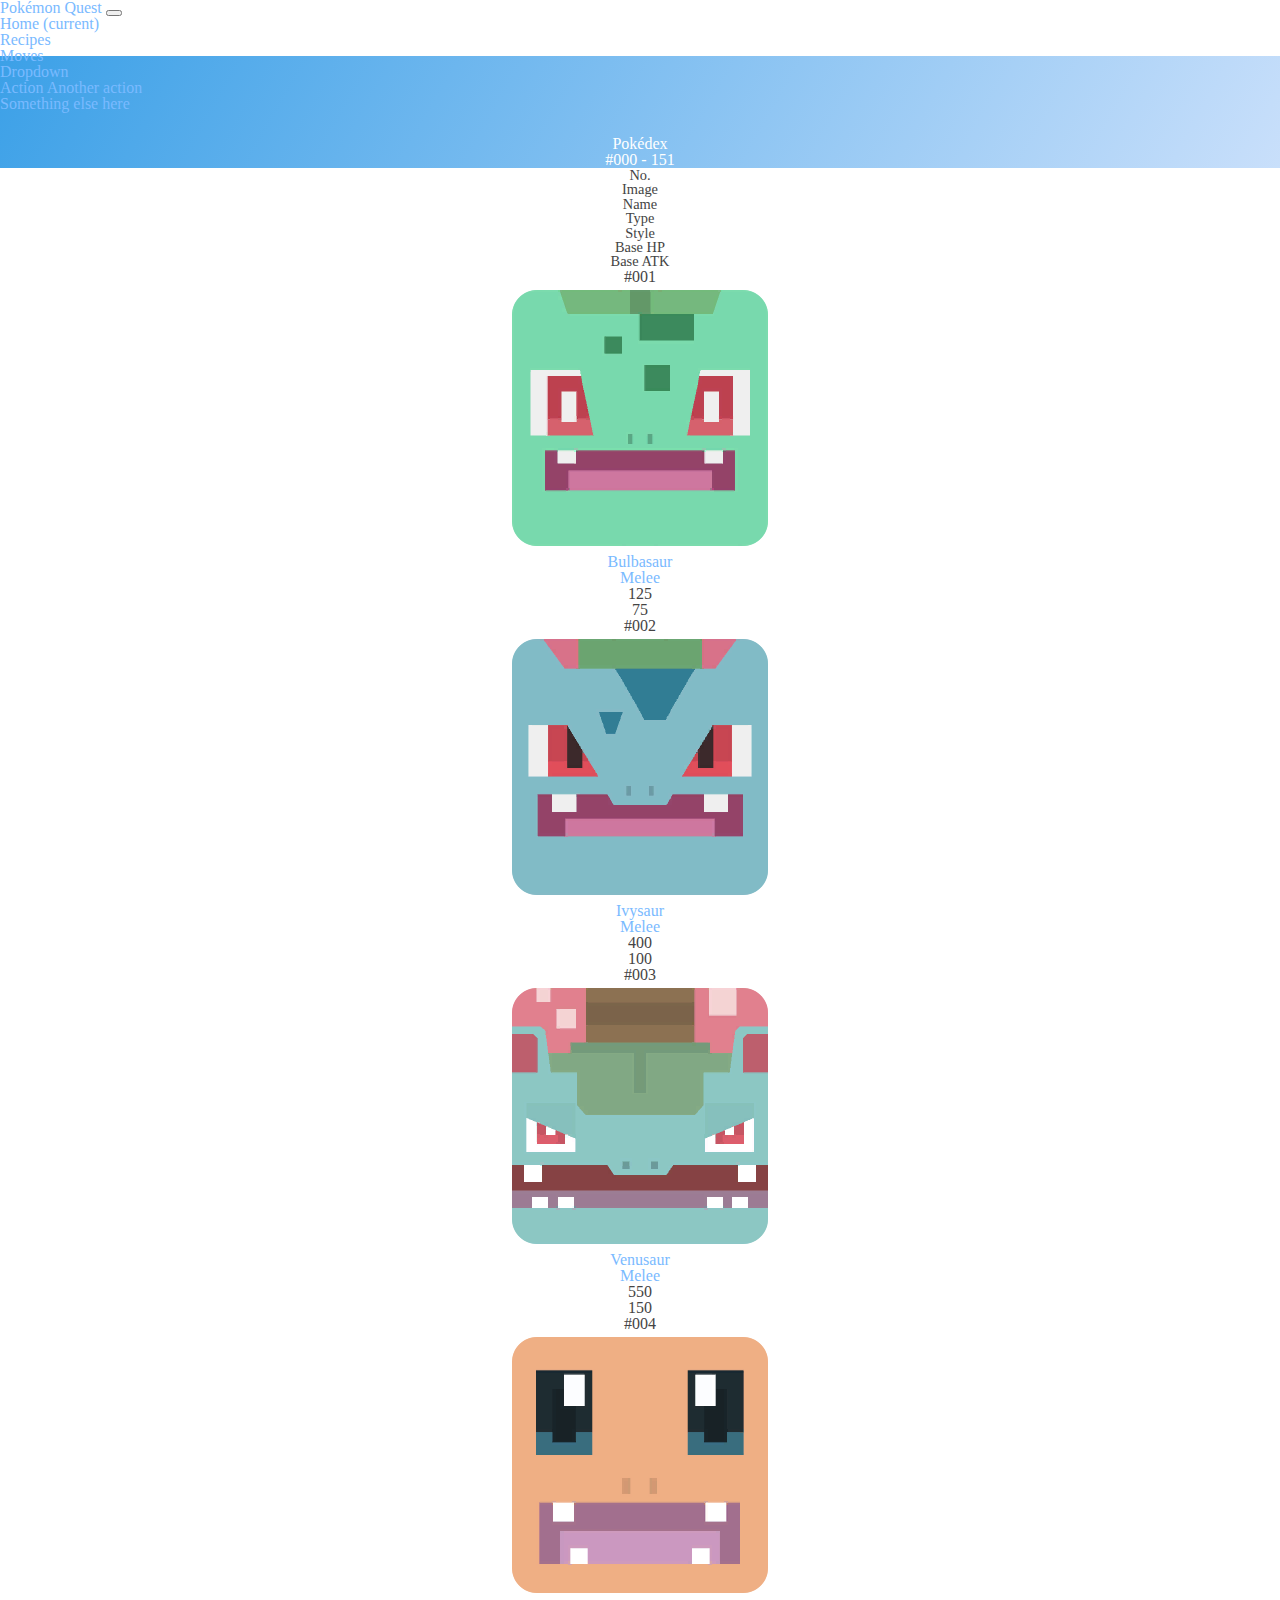
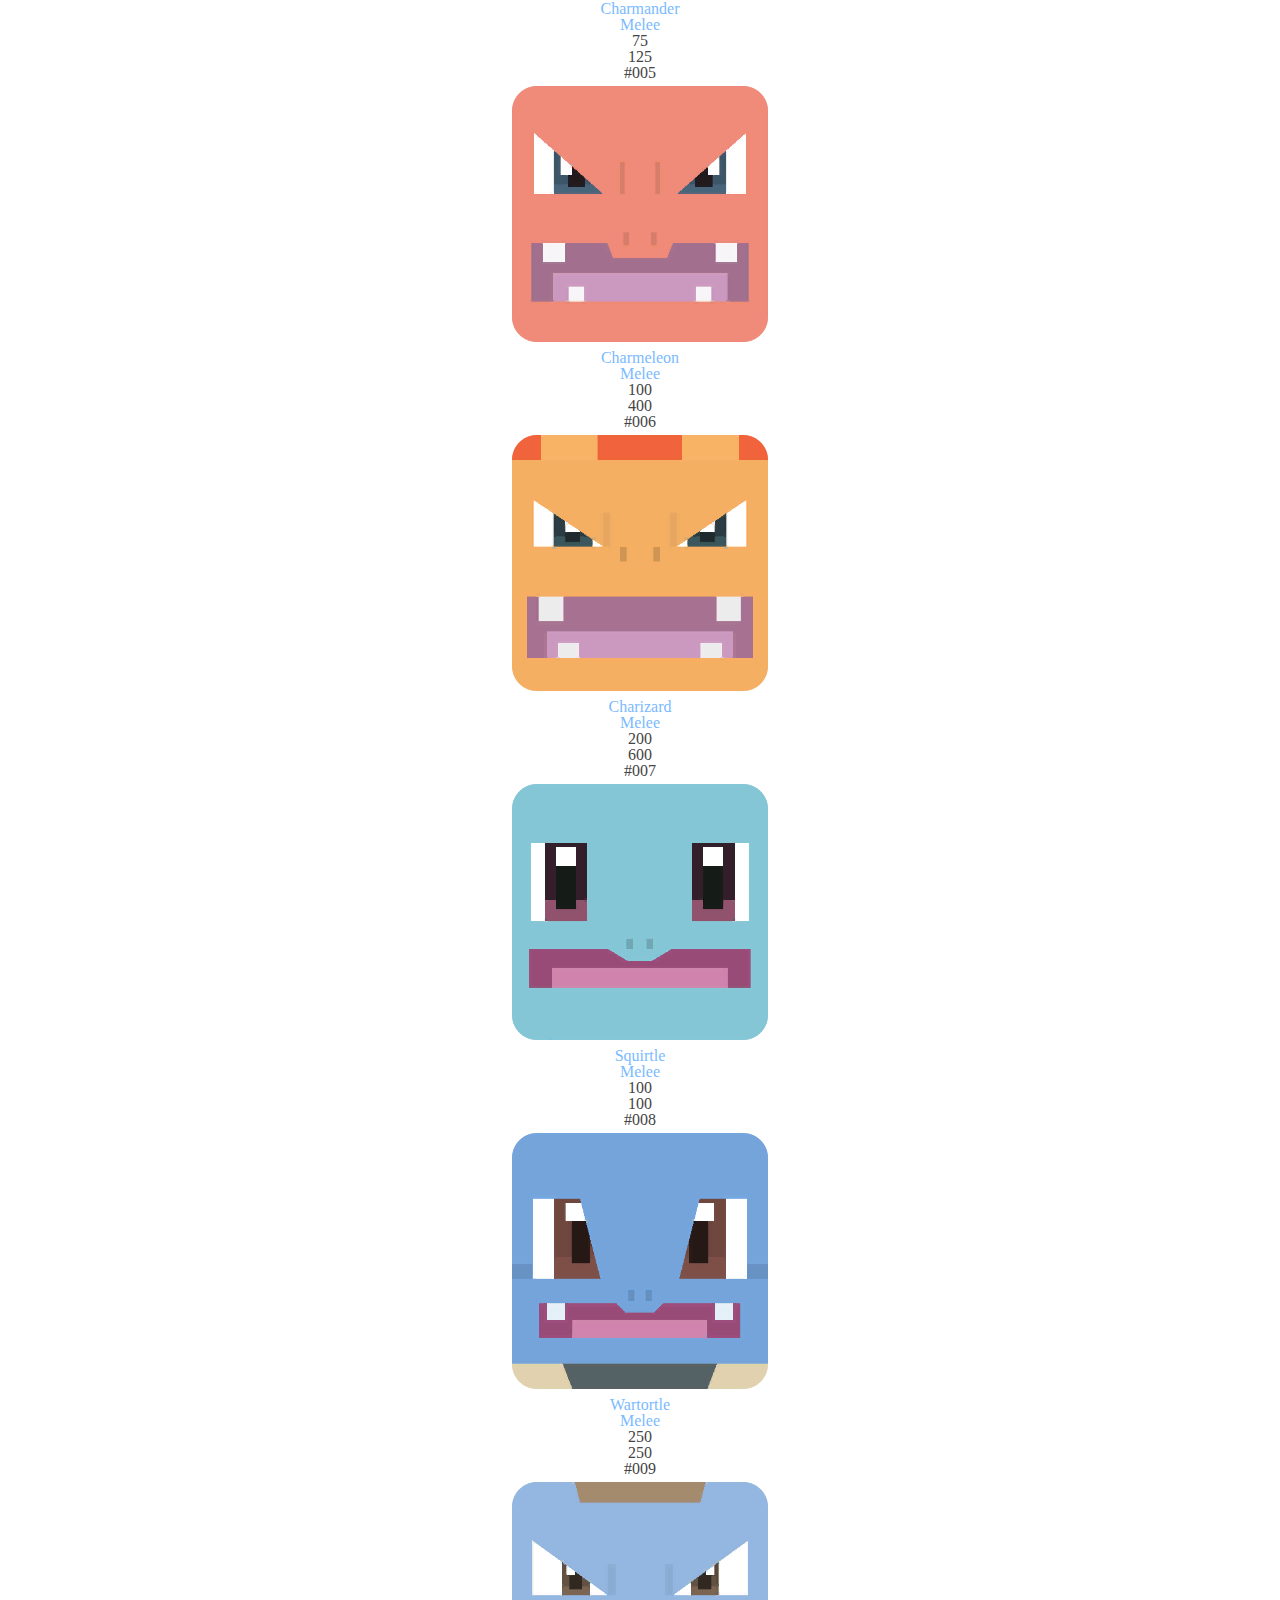
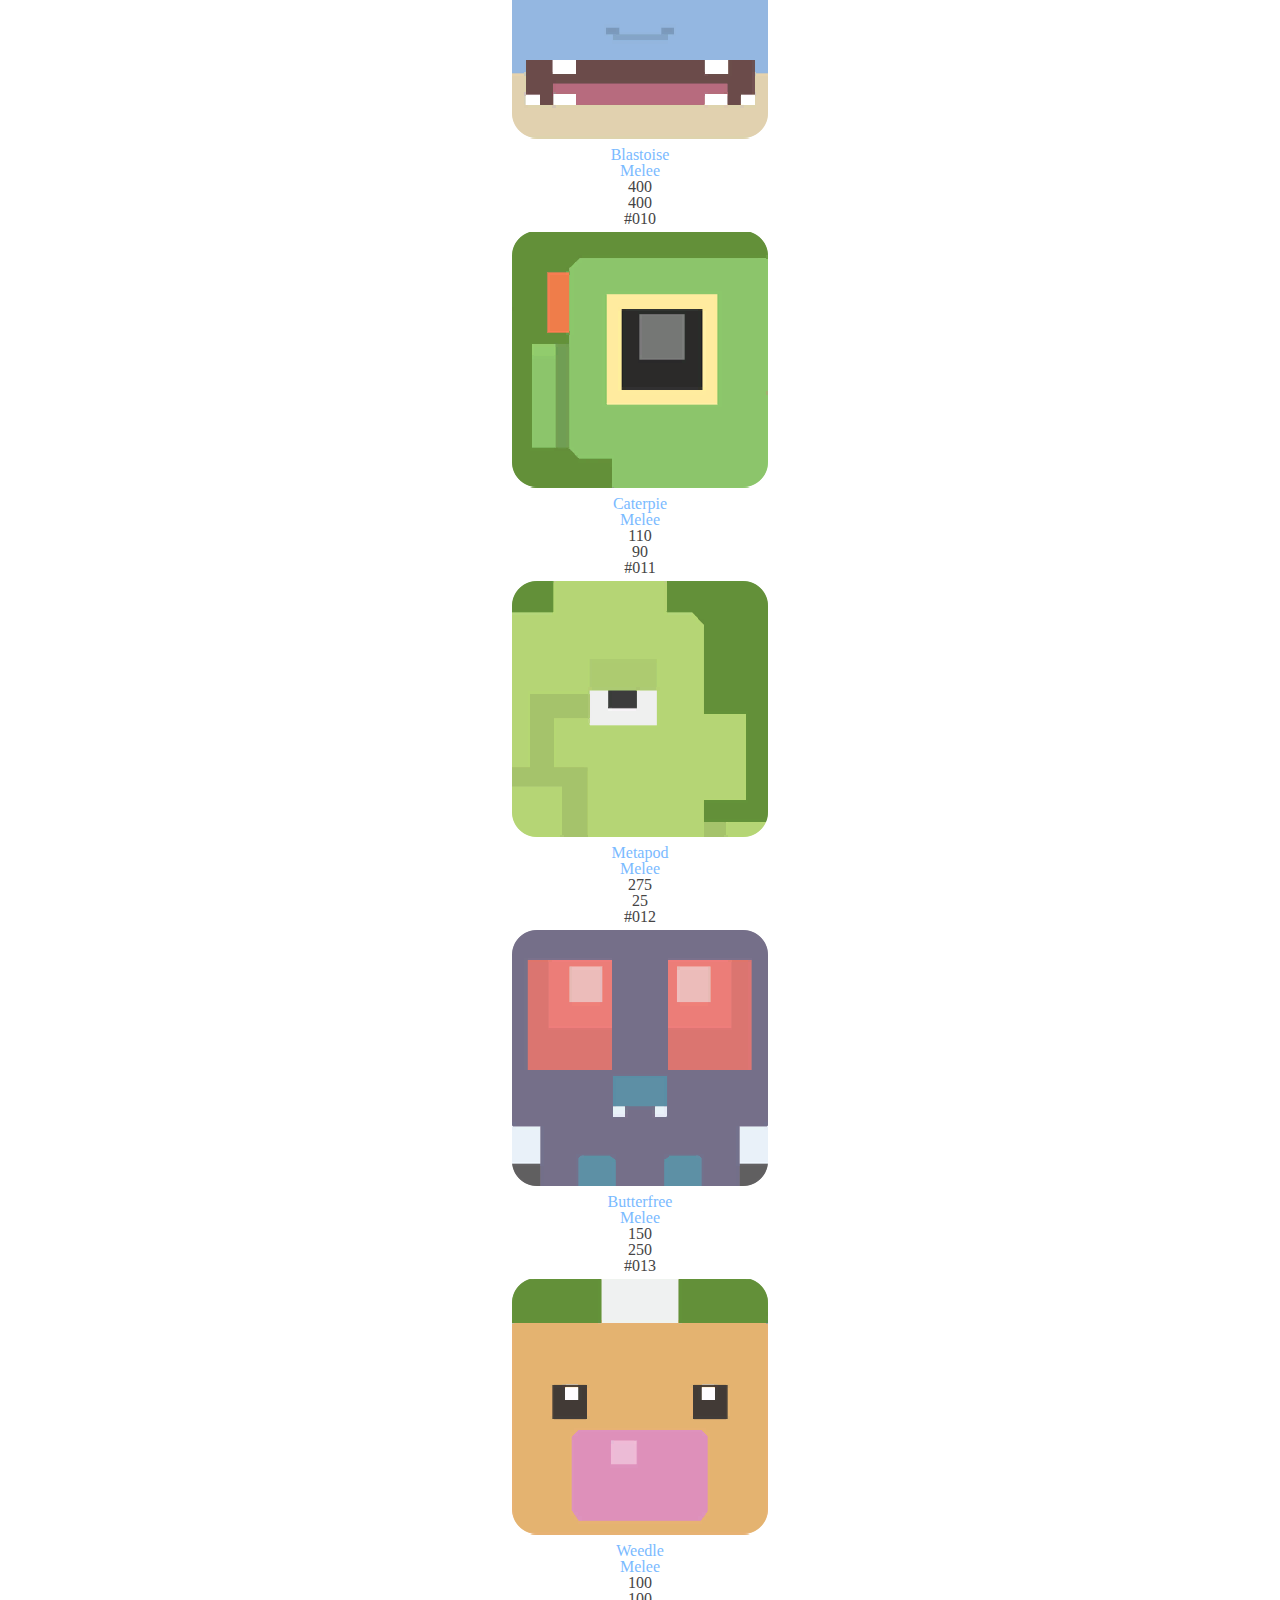
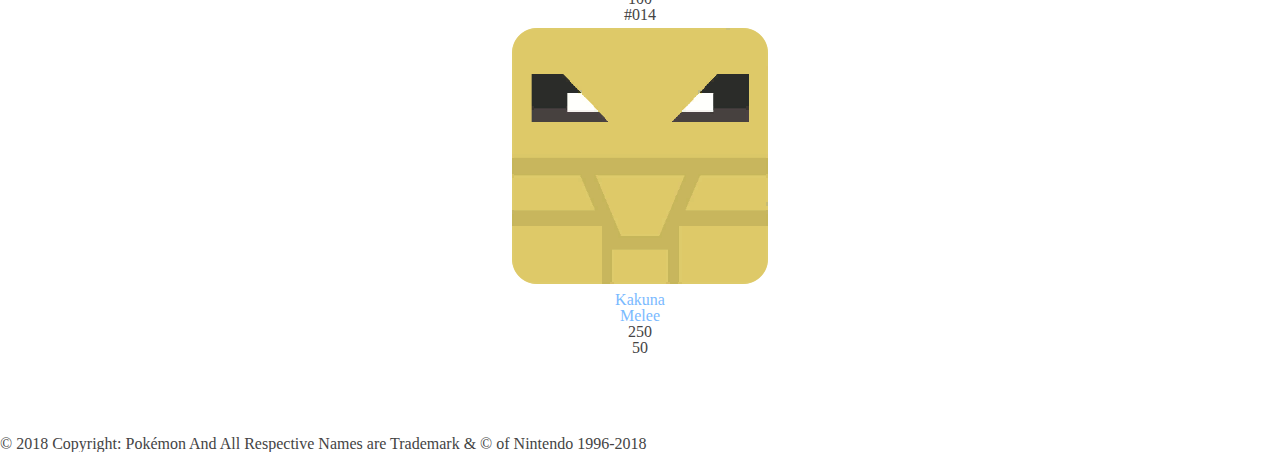
==== index.html @ 05f2618b "added icons" ====
<!doctype html>
<html lang="en">
<head>
  <!-- Required meta tags -->
  <meta charset="utf-8">
  <meta name="theme-color" content="#7abaff"><!-- Blue -->
  <meta name="viewport" content="width=device-width, initial-scale=1, shrink-to-fit=no">

  <!-- Bootstrap CSS -->
  <link rel="stylesheet" href="resources/css/reset.css">
  <link rel="stylesheet" href="https://stackpath.bootstrapcdn.com/bootstrap/4.1.3/css/bootstrap.min.css" integrity="sha384-MCw98/SFnGE8fJT3GXwEOngsV7Zt27NXFoaoApmYm81iuXoPkFOJwJ8ERdknLPMO" crossorigin="anonymous">
  <link rel="stylesheet" href="https://use.fontawesome.com/releases/v5.2.0/css/all.css" integrity="sha384-hWVjflwFxL6sNzntih27bfxkr27PmbbK/iSvJ+a4+0owXq79v+lsFkW54bOGbiDQ" crossorigin="anonymous">
  <link rel="stylesheet" href="resources/css/style.css">

  <title>Pokemon Quest | Home</title>
</head>
<body class="index">

  <!-- Navbar -->
  <nav class="navbar navbar-expand-lg navbar-dark bg-primary">
    <a class="navbar-brand" href="#">Pokémon Quest</a>
    <button class="navbar-toggler" type="button" data-toggle="collapse" data-target="#navbarSupportedContent" aria-controls="navbarSupportedContent" aria-expanded="false" aria-label="Toggle navigation">
      <span class="navbar-toggler-icon"></span>
    </button>

    <div class="collapse navbar-collapse" id="navbarSupportedContent">
      <ul class="navbar-nav mr-auto">
        <li class="nav-item active">
          <a class="nav-link" href="#">Home <span class="sr-only">(current)</span></a>
        </li>
        <li class="nav-item">
          <a class="nav-link" href="#">Recipes</a>
        </li>
        <li class="nav-item">
          <a class="nav-link" href="#">Moves</a>
        </li>
        <li class="nav-item dropdown">
          <a class="nav-link dropdown-toggle" href="#" id="navbarDropdown" role="button" data-toggle="dropdown" aria-haspopup="true" aria-expanded="false">
            Dropdown
          </a>
          <div class="dropdown-menu" aria-labelledby="navbarDropdown">
            <a class="dropdown-item" href="#">Action</a>
            <a class="dropdown-item" href="#">Another action</a>
            <div class="dropdown-divider"></div>
            <a class="dropdown-item" href="#">Something else here</a>
          </div>
        </li>
      </ul>
    </div>
  </nav>

  <!-- Banner -->
  <div class="jumbotron jumbotron-fluid">
    <div class="container">
      <h1 class="display-4">Pokédex</h1>
      <h3 class="header-number">#000 - 151</h3>
    </div>
  </div>

  <!-- Layout Guide
  XS        | 4 Img | 4 Name | 4 Type |
  S         | 2 Img | 3 Name | 4 Type |
  M         | 3 Img | 3 Name | 3 Type | 3 Style |
  L   1 No. | 2 Img | 2 Name | 2 Type | 1 Style | 2 HP | 2 ATK |
  XL  1 No. | 2 Img | 1 Name | 2 Type | 1 Style | 1 HP | 1 ATK | 3 Recip
-->

<!-- Pokemon Listing -->
<div class="container">
  <!-- Row Header -->
  <div class="row row-header">

    <!-- Only show on LG+ -->
    <div class="col-no col-1">
      No.
    </div>
    <div class="col-img col-4 col-sm-2 col-md-3 col-lg-2">
      Image
    </div>
    <div class="col-name col-4 col-sm-3 col-md-3 col-lg-2 col-xl-1">
      Name
    </div>
    <div class="col-type col-4 col-sm-4 col-md-3 col-lg-2">
      Type
    </div>
    <!-- Only show on MD+ -->
    <div class="col-style col-3 col-sm-3 col-md-3 col-lg-1">
      Style
    </div>
    <!-- Only show on MD+ -->
    <div class="col-hp col-2 col-xl-1">
      Base HP
    </div>
    <!-- Only show on MD+ -->
    <div class="col-atk col-2 col-xl-1">
      Base ATK
    </div>
    <!-- Only show on LG+ -->
    <div class="col-recipe col-3">
      Recipe/Evolution
    </div>
  </div>

  <!-- 001 - Bulbasaur -->
  <div class="row row-pokemon">
    <!-- Number - Only show on L+ -->
    <div class="col-no col-1">
      #001
    </div>
    <!-- Image -->
    <div class="col-img col-4 col-sm-2 col-md-3 col-lg-2">
      <a href="pokemon/001"><img src="resources/img/pokemon/001.png" class="img-fluid img-dex"></a>
    </div>
    <!-- Name -->
    <div class="col-name col-4 col-sm-3 col-md-3 col-lg-2 col-xl-1">
      <a href="pokemon/001">Bulbasaur</a>
    </div>
    <!-- Type -->
    <div class="col-type col-4 col-sm-4 col-md-3 col-lg-2">
        <a href="types/grass" class="grass"><i class="fas fa-leaf fa-2x"></i></a>
        <a href="types/poison" class="poison"><i class="fas fa-skull fa-2x"></i></a>
    </div>
    <!-- Style - Only show on MD+ -->
    <div class="col-style col-3 col-sm-3 col-md-3 col-lg-1">
      <a href="styles/melee">Melee</a>
    </div>
    <!-- HP - Only show on MD+ -->
    <div class="col-hp col-2 col-xl-1">
      125
    </div>
    <!-- ATK - Only show on MD+ -->
    <div class="col-atk col-2 col-xl-1">
      75
    </div>
    <!-- Recipe - Only show on LG+ -->
    <div class="col-recipe col-3">
      <ul>
        <li><a href="recipes/mulligan-stew">Mulligan Stew à la Cube</a></li>
        <li><a href="recipes/yellow-curry">Yellow Curry à la Cube</a></li>
        <li><a href="recipes/sludge-soup">Sludge Soup à la Cube</a></li>
        <li><a href="recipes/veggie-smoothie">Veggie Smoothie à la Cube</a></li>
      </ul>
    </div>
  </div>

  <!-- 002 - Ivysaur -->
  <div class="row row-pokemon">
    <!-- Number - Only show on L+ -->
    <div class="col-no col-1">
      #002
    </div>
    <!-- Image -->
    <div class="col-img col-4 col-sm-2 col-md-3 col-lg-2">
      <a href="pokemon/002"><img src="resources/img/pokemon/002.png" class="img-fluid img-dex"></a>
    </div>
    <!-- Name -->
    <div class="col-name col-4 col-sm-3 col-md-3 col-lg-2 col-xl-1">
      <a href="pokemon/002">Ivysaur</a>
    </div>
    <!-- Type -->
    <div class="col-type col-4 col-sm-4 col-md-3 col-lg-2">
      <a href="types/grass" class="grass"><i class="fas fa-leaf fa-2x"></i></a>
      <a href="types/poison" class="poison"><i class="fas fa-skull fa-2x"></i></a>
    </div>
    <!-- Style - Only show on MD+ -->
    <div class="col-style col-3 col-sm-3 col-md-3 col-lg-1">
      <a href="styles/melee">Melee</a>
    </div>
    <!-- HP - Only show on MD+ -->
    <div class="col-hp col-2 col-xl-1">
      400
    </div>
    <!-- ATK - Only show on MD+ -->
    <div class="col-atk col-2 col-xl-1">
      100
    </div>
    <!-- Recipe - Only show on LG+ -->
    <div class="col-recipe col-3">
      Evolve Bulbasaur (Lv. 16)
    </div>
  </div>

  <!-- 003 - Venusaur -->
  <div class="row row-pokemon">
    <!-- Number - Only show on L+ -->
    <div class="col-no col-1">
      #003
    </div>
    <!-- Image -->
    <div class="col-img col-4 col-sm-2 col-md-3 col-lg-2">
      <a href="pokemon/003"><img src="resources/img/pokemon/003.png" class="img-fluid img-dex"></a>
    </div>
    <!-- Name -->
    <div class="col-name col-4 col-sm-3 col-md-3 col-lg-2 col-xl-1">
      <a href="pokemon/001">Venusaur</a>
    </div>
    <!-- Type -->
    <div class="col-type col-4 col-sm-4 col-md-3 col-lg-2">
      <a href="types/grass" class="grass"><i class="fas fa-leaf fa-2x"></i></a>
      <a href="types/poison" class="poison"><i class="fas fa-skull fa-2x"></i></a>
    </div>
    <!-- Style - Only show on MD+ -->
    <div class="col-style col-3 col-sm-3 col-md-3 col-lg-1">
      <a href="styles/melee">Melee</a>
    </div>
    <!-- HP - Only show on MD+ -->
    <div class="col-hp col-2 col-xl-1">
      550
    </div>
    <!-- ATK - Only show on MD+ -->
    <div class="col-atk col-2 col-xl-1">
      150
    </div>
    <!-- Recipe - Only show on LG+ -->
    <div class="col-recipe col-3">
      Evolve Ivysaur (Lv. 32)
    </div>
  </div>

  <!-- 004 - Charmander -->
  <div class="row row-pokemon">
    <!-- Number - Only show on L+ -->
    <div class="col-no col-1">
      #004
    </div>
    <!-- Image -->
    <div class="col-img col-4 col-sm-2 col-md-3 col-lg-2">
      <a href="pokemon/004"><img src="resources/img/pokemon/004.png" class="img-fluid img-dex"></a>
    </div>
    <!-- Name -->
    <div class="col-name col-4 col-sm-3 col-md-3 col-lg-2 col-xl-1">
      <a href="pokemon/004">Charmander</a>
    </div>
    <!-- Type -->
    <div class="col-type col-4 col-sm-4 col-md-3 col-lg-2">
      <a href="types/fire" class="fire"><i class="fab fa-hotjar"></i></a>
    </div>
    <!-- Style - Only show on MD+ -->
    <div class="col-style col-3 col-sm-3 col-md-3 col-lg-1">
      <a href="styles/melee">Melee</a>
    </div>
    <!-- HP - Only show on MD+ -->
    <div class="col-hp col-2 col-xl-1">
      75
    </div>
    <!-- ATK - Only show on MD+ -->
    <div class="col-atk col-2 col-xl-1">
      125
    </div>
    <!-- Recipe - Only show on LG+ -->
    <div class="col-recipe col-3">
      <ul>
        <li><a href="recipes/mulligan-stew">Mulligan Stew à la Cube</a></li>
        <li><a href="recipes/blue-soda">Blue Soda à la Cube</a></li>
        <li><a href="recipes/mouth-watering-dip">Mouth-Watering Dip à la Cube</a></li>
      </ul>
    </div>
  </div>

  <!-- 005 - Charmeleon -->
  <div class="row row-pokemon">
    <!-- Number - Only show on L+ -->
    <div class="col-no col-1">
      #005
    </div>
    <!-- Image -->
    <div class="col-img col-4 col-sm-2 col-md-3 col-lg-2">
      <a href="pokemon/005"><img src="resources/img/pokemon/005.png" class="img-fluid img-dex"></a>
    </div>
    <!-- Name -->
    <div class="col-name col-4 col-sm-3 col-md-3 col-lg-2 col-xl-1">
      <a href="pokemon/004">Charmeleon</a>
    </div>
    <!-- Type -->
    <div class="col-type col-4 col-sm-4 col-md-3 col-lg-2">
      <a href="types/fire" class="fire"><i class="fab fa-hotjar"></i></a>
    </div>
    <!-- Style - Only show on MD+ -->
    <div class="col-style col-3 col-sm-3 col-md-3 col-lg-1">
      <a href="styles/melee">Melee</a>
    </div>
    <!-- HP - Only show on MD+ -->
    <div class="col-hp col-2 col-xl-1">
      100
    </div>
    <!-- ATK - Only show on MD+ -->
    <div class="col-atk col-2 col-xl-1">
      400
    </div>
    <!-- Recipe - Only show on LG+ -->
    <div class="col-recipe col-3">
      Evolve Charmander (Lv. 16)
    </div>
  </div>

  <!-- 006 - Charizard -->
  <div class="row row-pokemon">
    <!-- Number - Only show on L+ -->
    <div class="col-no col-1">
      #006
    </div>
    <!-- Image -->
    <div class="col-img col-4 col-sm-2 col-md-3 col-lg-2">
      <a href="pokemon/006"><img src="resources/img/pokemon/006.png" class="img-fluid img-dex"></a>
    </div>
    <!-- Name -->
    <div class="col-name col-4 col-sm-3 col-md-3 col-lg-2 col-xl-1">
      <a href="pokemon/004">Charizard</a>
    </div>
    <!-- Type -->
    <div class="col-type col-4 col-sm-4 col-md-3 col-lg-2">
      <a href="types/fire" class="fire"><i class="fab fa-hotjar"></i></a>
      <a href="types/flying" class="flying"><i class="fas fa-dove"></i></a>
    </div>
    <!-- Style - Only show on MD+ -->
    <div class="col-style col-3 col-sm-3 col-md-3 col-lg-1">
      <a href="styles/melee">Melee</a>
    </div>
    <!-- HP - Only show on MD+ -->
    <div class="col-hp col-2 col-xl-1">
      200
    </div>
    <!-- ATK - Only show on MD+ -->
    <div class="col-atk col-2 col-xl-1">
      600
    </div>
    <!-- Recipe - Only show on LG+ -->
    <div class="col-recipe col-3">
      Evolve Charmeleon (Lv. 36)
    </div>
  </div>

  <!-- 007 - Squirtle -->
  <div class="row row-pokemon">
    <!-- Number - Only show on L+ -->
    <div class="col-no col-1">
      #007
    </div>
    <!-- Image -->
    <div class="col-img col-4 col-sm-2 col-md-3 col-lg-2">
      <a href="pokemon/007"><img src="resources/img/pokemon/007.png" class="img-fluid img-dex"></a>
    </div>
    <!-- Name -->
    <div class="col-name col-4 col-sm-3 col-md-3 col-lg-2 col-xl-1">
      <a href="pokemon/001">Squirtle</a>
    </div>
    <!-- Type -->
    <div class="col-type col-4 col-sm-4 col-md-3 col-lg-2">
      <a href="types/water" class="water"><i class="fas fa-tint"></i></a>
    </div>
    <!-- Style - Only show on MD+ -->
    <div class="col-style col-3 col-sm-3 col-md-3 col-lg-1">
      <a href="styles/melee">Melee</a>
    </div>
    <!-- HP - Only show on MD+ -->
    <div class="col-hp col-2 col-xl-1">
      100
    </div>
    <!-- ATK - Only show on MD+ -->
    <div class="col-atk col-2 col-xl-1">
      100
    </div>
    <!-- Recipe - Only show on LG+ -->
    <div class="col-recipe col-3">
      <ul>
        <li><a href="recipes/mulligan-stew">Mulligan Stew à la Cube</a></li>
        <li><a href="recipes/blue-soda">Blue Soda à la Cube</a></li>
        <li><a href="recipes/mouth-watering-dip">Mouth-Watering Dip à la Cube</a></li>
      </ul>
    </div>
  </div>

  <!-- 008 - Wartortle -->
  <div class="row row-pokemon">
    <!-- Number - Only show on L+ -->
    <div class="col-no col-1">
      #008
    </div>
    <!-- Image -->
    <div class="col-img col-4 col-sm-2 col-md-3 col-lg-2">
      <a href="pokemon/008"><img src="resources/img/pokemon/008.png" class="img-fluid img-dex"></a>
    </div>
    <!-- Name -->
    <div class="col-name col-4 col-sm-3 col-md-3 col-lg-2 col-xl-1">
      <a href="pokemon/001">Wartortle</a>
    </div>
    <!-- Type -->
    <div class="col-type col-4 col-sm-4 col-md-3 col-lg-2">
      <a href="types/water" class="water"><i class="fas fa-tint"></i></a>
    </div>
    <!-- Style - Only show on MD+ -->
    <div class="col-style col-3 col-sm-3 col-md-3 col-lg-1">
      <a href="styles/melee">Melee</a>
    </div>
    <!-- HP - Only show on MD+ -->
    <div class="col-hp col-2 col-xl-1">
      250
    </div>
    <!-- ATK - Only show on MD+ -->
    <div class="col-atk col-2 col-xl-1">
      250
    </div>
    <!-- Recipe - Only show on LG+ -->
    <div class="col-recipe col-3">
      Evolve Squirtle (Lv. 16)
    </div>
  </div>

  <!-- 009 - Blastoise -->
  <div class="row row-pokemon">
    <!-- Number - Only show on L+ -->
    <div class="col-no col-1">
      #009
    </div>
    <!-- Image -->
    <div class="col-img col-4 col-sm-2 col-md-3 col-lg-2">
      <a href="pokemon/009"><img src="resources/img/pokemon/009.png" class="img-fluid img-dex"></a>
    </div>
    <!-- Name -->
    <div class="col-name col-4 col-sm-3 col-md-3 col-lg-2 col-xl-1">
      <a href="pokemon/001">Blastoise</a>
    </div>
    <!-- Type -->
    <div class="col-type col-4 col-sm-4 col-md-3 col-lg-2">
      <a href="types/water" class="water"><i class="fas fa-tint"></i></a>
    </div>
    <!-- Style - Only show on MD+ -->
    <div class="col-style col-3 col-sm-3 col-md-3 col-lg-1">
      <a href="styles/melee">Melee</a>
    </div>
    <!-- HP - Only show on MD+ -->
    <div class="col-hp col-2 col-xl-1">
      400
    </div>
    <!-- ATK - Only show on MD+ -->
    <div class="col-atk col-2 col-xl-1">
      400
    </div>
    <!-- Recipe - Only show on LG+ -->
    <div class="col-recipe col-3">
      Evolve Wartortle (Lv. 36)
    </div>
  </div>

  <!-- 010 - Caterpie -->
  <div class="row row-pokemon">
    <!-- Number - Only show on L+ -->
    <div class="col-no col-1">
      #010
    </div>
    <!-- Image -->
    <div class="col-img col-4 col-sm-2 col-md-3 col-lg-2">
      <a href="pokemon/010"><img src="resources/img/pokemon/010.png" class="img-fluid img-dex"></a>
    </div>
    <!-- Name -->
    <div class="col-name col-4 col-sm-3 col-md-3 col-lg-2 col-xl-1">
      <a href="pokemon/001">Caterpie</a>
    </div>
    <!-- Type -->
    <div class="col-type col-4 col-sm-4 col-md-3 col-lg-2">
      <a href="types/bug" class="bug"><i class="fas fa-bug"></i></a>
    </div>
    <!-- Style - Only show on MD+ -->
    <div class="col-style col-3 col-sm-3 col-md-3 col-lg-1">
      <a href="styles/melee">Melee</a>
    </div>
    <!-- HP - Only show on MD+ -->
    <div class="col-hp col-2 col-xl-1">
      110
    </div>
    <!-- ATK - Only show on MD+ -->
    <div class="col-atk col-2 col-xl-1">
      90
    </div>
    <!-- Recipe - Only show on LG+ -->
    <div class="col-recipe col-3">
      <ul>
        <li><a href="recipes/mulligan-stew">Mulligan Stew à la Cube</a></li>
        <li><a href="recipes/blue-soda">Blue Soda à la Cube</a></li>
      </ul>
    </div>
  </div>

  <!-- 011 - Metapod -->
  <div class="row row-pokemon">
    <!-- Number - Only show on L+ -->
    <div class="col-no col-1">
      #011
    </div>
    <!-- Image -->
    <div class="col-img col-4 col-sm-2 col-md-3 col-lg-2">
      <a href="pokemon/011"><img src="resources/img/pokemon/011.png" class="img-fluid img-dex"></a>
    </div>
    <!-- Name -->
    <div class="col-name col-4 col-sm-3 col-md-3 col-lg-2 col-xl-1">
      <a href="pokemon/011">Metapod</a>
    </div>
    <!-- Type -->
    <div class="col-type col-4 col-sm-4 col-md-3 col-lg-2">
      <a href="types/bug" class="bug"><i class="fas fa-bug"></i></a>
    </div>
    <!-- Style - Only show on MD+ -->
    <div class="col-style col-3 col-sm-3 col-md-3 col-lg-1">
      <a href="styles/melee">Melee</a>
    </div>
    <!-- HP - Only show on MD+ -->
    <div class="col-hp col-2 col-xl-1">
      275
    </div>
    <!-- ATK - Only show on MD+ -->
    <div class="col-atk col-2 col-xl-1">
      25
    </div>
    <!-- Recipe - Only show on LG+ -->
    <div class="col-recipe col-3">
      Evolve Caterpie (Lv. 7)
    </div>
  </div>

  <!-- 012 - Butterfree -->
  <div class="row row-pokemon">
    <!-- Number - Only show on L+ -->
    <div class="col-no col-1">
      #012
    </div>
    <!-- Image -->
    <div class="col-img col-4 col-sm-2 col-md-3 col-lg-2">
      <a href="pokemon/012"><img src="resources/img/pokemon/012.png" class="img-fluid img-dex"></a>
    </div>
    <!-- Name -->
    <div class="col-name col-4 col-sm-3 col-md-3 col-lg-2 col-xl-1">
      <a href="pokemon/001">Butterfree</a>
    </div>
    <!-- Type -->
    <div class="col-type col-4 col-sm-4 col-md-3 col-lg-2">
      <a href="types/bug" class="bug"><i class="fas fa-bug"></i></a>
      <a href="types/flying" class="flying"><i class="fas fa-dove"></i></a>
    </div>
    <!-- Style - Only show on MD+ -->
    <div class="col-style col-3 col-sm-3 col-md-3 col-lg-1">
      <a href="styles/melee">Melee</a>
    </div>
    <!-- HP - Only show on MD+ -->
    <div class="col-hp col-2 col-xl-1">
      150
    </div>
    <!-- ATK - Only show on MD+ -->
    <div class="col-atk col-2 col-xl-1">
      250
    </div>
    <!-- Recipe - Only show on LG+ -->
    <div class="col-recipe col-3">
      Evolve Metapod (Lv. 10)
    </div>
  </div>

  <!-- 013 - Weedle -->
  <div class="row row-pokemon">
    <!-- Number - Only show on L+ -->
    <div class="col-no col-1">
      #013
    </div>
    <!-- Image -->
    <div class="col-img col-4 col-sm-2 col-md-3 col-lg-2">
      <a href="pokemon/013"><img src="resources/img/pokemon/013.png" class="img-fluid img-dex"></a>
    </div>
    <!-- Name -->
    <div class="col-name col-4 col-sm-3 col-md-3 col-lg-2 col-xl-1">
      <a href="pokemon/001">Weedle</a>
    </div>
    <!-- Type -->
    <div class="col-type col-4 col-sm-4 col-md-3 col-lg-2">
      <a href="types/bug" class="bug"><i class="fas fa-bug"></i></a>
      <a href="types/poison" class="poison"><i class="fas fa-skull fa-2x"></i></a>
    </div>
    <!-- Style - Only show on MD+ -->
    <div class="col-style col-3 col-sm-3 col-md-3 col-lg-1">
      <a href="styles/melee">Melee</a>
    </div>
    <!-- HP - Only show on MD+ -->
    <div class="col-hp col-2 col-xl-1">
      100
    </div>
    <!-- ATK - Only show on MD+ -->
    <div class="col-atk col-2 col-xl-1">
      100
    </div>
    <!-- Recipe - Only show on LG+ -->
    <div class="col-recipe col-3">
      <ul>
        <li><a href="recipes/mulligan-stew">Mulligan Stew à la Cube</a></li>
        <li><a href="recipes/yellow-curry">Yellow Curry à la Cube</a></li>
      </ul>
    </div>
  </div>

  <!-- 014 - Kakuna -->
  <div class="row row-pokemon">
    <!-- Number - Only show on L+ -->
    <div class="col-no col-1">
      #014
    </div>
    <!-- Image -->
    <div class="col-img col-4 col-sm-2 col-md-3 col-lg-2">
      <a href="pokemon/014"><img src="resources/img/pokemon/014.png" class="img-fluid img-dex"></a>
    </div>
    <!-- Name -->
    <div class="col-name col-4 col-sm-3 col-md-3 col-lg-2 col-xl-1">
      <a href="pokemon/014">Kakuna</a>
    </div>
    <!-- Type -->
    <div class="col-type col-4 col-sm-4 col-md-3 col-lg-2">
      <a href="types/bug" class="bug"><i class="fas fa-bug"></i></a>
      <a href="types/poison" class="poison"><i class="fas fa-skull fa-2x"></i></a>
    </div>
    <!-- Style - Only show on MD+ -->
    <div class="col-style col-3 col-sm-3 col-md-3 col-lg-1">
      <a href="styles/melee">Melee</a>
    </div>
    <!-- HP - Only show on MD+ -->
    <div class="col-hp col-2 col-xl-1">
      250
    </div>
    <!-- ATK - Only show on MD+ -->
    <div class="col-atk col-2 col-xl-1">
      50
    </div>
    <!-- Recipe - Only show on LG+ -->
    <div class="col-recipe col-3">
      Evolve Weedle (Lv. 7)
    </div>
  </div>




</div>

<!-- Copyright -->
<div class="footer-copyright text-center py-3">© 2018 Copyright:
  Pokémon And All Respective Names are Trademark & © of Nintendo 1996-2018
</div>
<!-- Copyright -->

<!-- Optional JavaScript -->
<!-- jQuery first, then Popper.js, then Bootstrap JS -->
<script src="https://code.jquery.com/jquery-3.3.1.slim.min.js" integrity="sha384-q8i/X+965DzO0rT7abK41JStQIAqVgRVzpbzo5smXKp4YfRvH+8abtTE1Pi6jizo" crossorigin="anonymous"></script>
<script src="https://cdnjs.cloudflare.com/ajax/libs/popper.js/1.14.3/umd/popper.min.js" integrity="sha384-ZMP7rVo3mIykV+2+9J3UJ46jBk0WLaUAdn689aCwoqbBJiSnjAK/l8WvCWPIPm49" crossorigin="anonymous"></script>
<script src="https://stackpath.bootstrapcdn.com/bootstrap/4.1.3/js/bootstrap.min.js" integrity="sha384-ChfqqxuZUCnJSK3+MXmPNIyE6ZbWh2IMqE241rYiqJxyMiZ6OW/JmZQ5stwEULTy" crossorigin="anonymous"></script>
</body>
</html>
---- resources/css/style.css ----
body {
  color: #444444;
}

a, a:hover {
  color: #7abaff;
  text-decoration: none;
}

a.grass {
  color: #3ab73a
}

a.poison {
    color: #c755c7;
}

a.fire {
    color: #d83b3b;
}

a.flying {
  color: #70cde8;
}

a.bug {
  color:#008000;
}

a.water {
  color: #89ccfb;
}

.col-type .fas, .col-type .fab {
    font-size: 1.5em;
}

/* Navbar */
.bg-primary {
  background: linear-gradient(120deg,rgba(7,135,225,.79),#9cc5f78c) !important;
}

button.navbar-toggler:focus {
  outline: 5px auto #fff;
}

.jumbotron {
  text-align: center;
  color: #fff;
  background: linear-gradient(120deg,rgba(7,135,225,.79),#9cc5f78c);
}

ul {
  padding-left: 0px;
  list-style-type: none;
}

.row-header {
  text-align: center;
  font-weight: 500;
  font-size: 0.9em;
}
.row-pokemon {
  text-align: center;
  min-height: 65px;
}

.img-fluid.img-dex {
  max-width: 65%;
  padding: 5px;
}

.navbar {
  position: fixed;
  width: 100%;
  z-index: 10;
}

.jumbotron {
  margin-top: 0px;
  padding-top: 85px;
}

.navbar-green {
  background: linear-gradient(120deg,#14d867,rgba(7,135,225,.79));
}
.jumbotron-green {
  background: linear-gradient(120deg,#14d867,rgba(7,135,225,.79));
}

.header-number {
  font-weight: 100;
}

.col-arrows {
  margin: auto;
}

.fas {
  font-size: 1em;
}

.col-arrows {
  padding: 0;
}

.col-arrows h3, .col-pokemon h3 {
  font-size: 0.75rem;
}

.col-pokemon-middle {
  padding: 0 10px;
}

body.pokemon .img-fluid.img-dex {
  max-width: 100%;
  padding: 0;
}

.row-pokemon div {
  margin: auto;
}




















.footer-copyright {
  margin-top: 5em;
}

@media only screen and (min-width: 992px) {
  .jumbotron {
    margin-top: -56px;
    padding-top: 80px;
  }

  .navbar {
    background: transparent !important;
    position: inherit;
  }
}

@media only screen and (min-width: 1350px) {
  .row-pokemon {
    min-height: 120px;
  }
}

/* M */
@media only screen and (max-width: 600px) {
  body.index .col-style {
    display: none;
  }
}

/* L */
@media only screen and (max-width: 992px) {
  body.index .col-no, .col-hp, .col-atk {
    display: none;
  }
}

/* XL */
@media only screen and (max-width: 1350px) {
  body.index .col-recipe {
    display: none;
  }
}
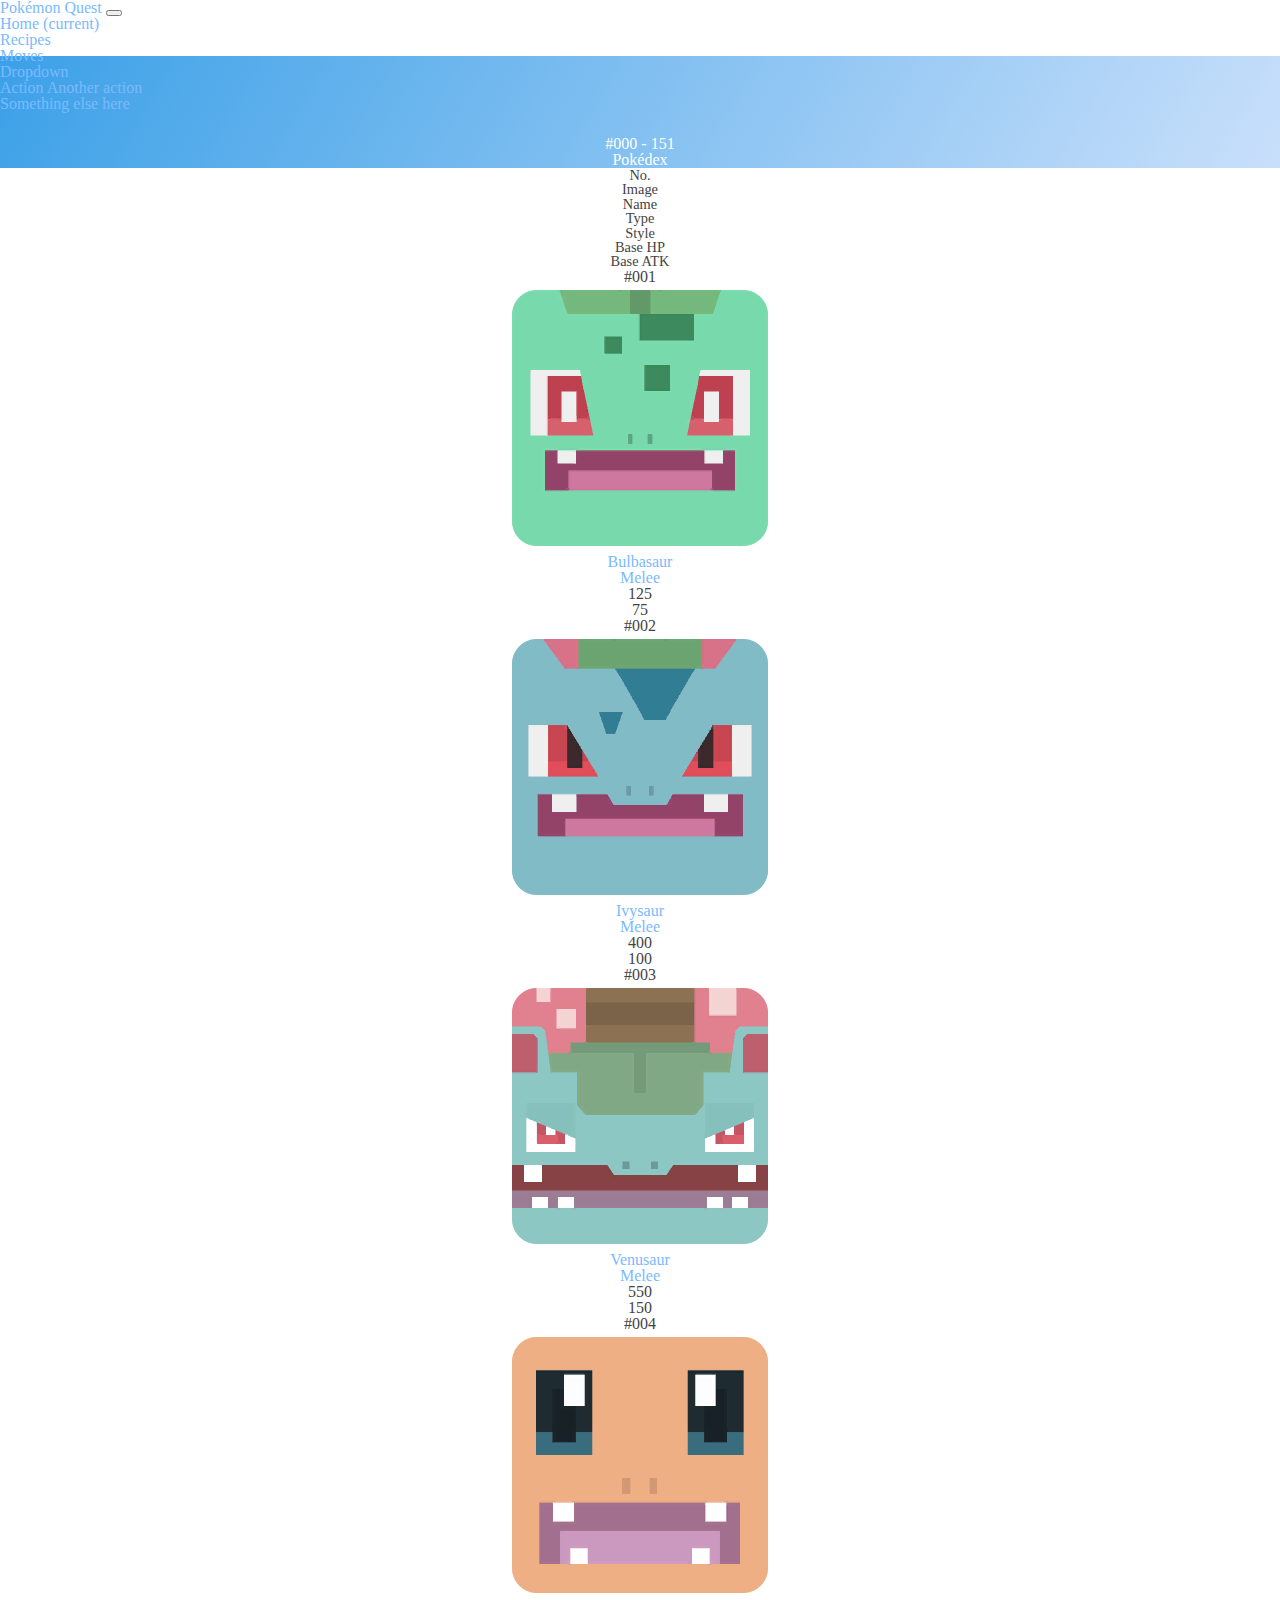
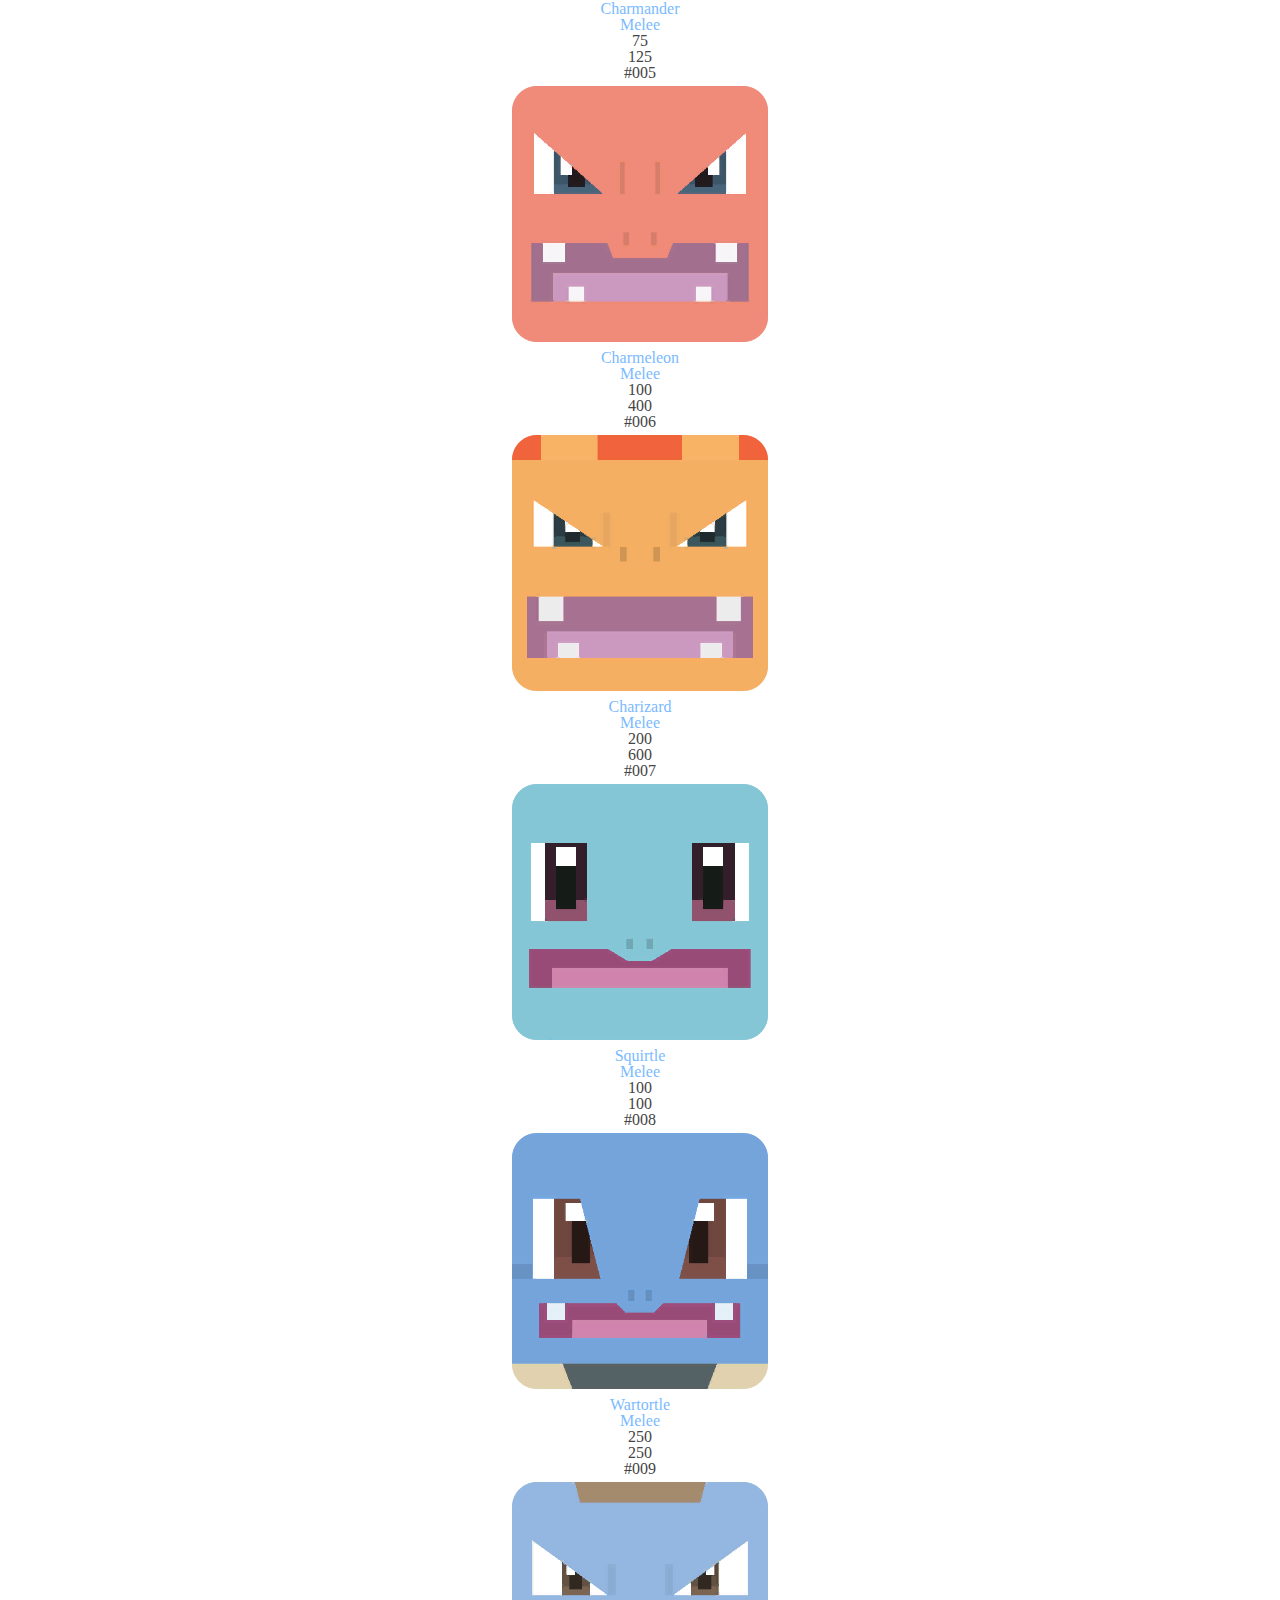
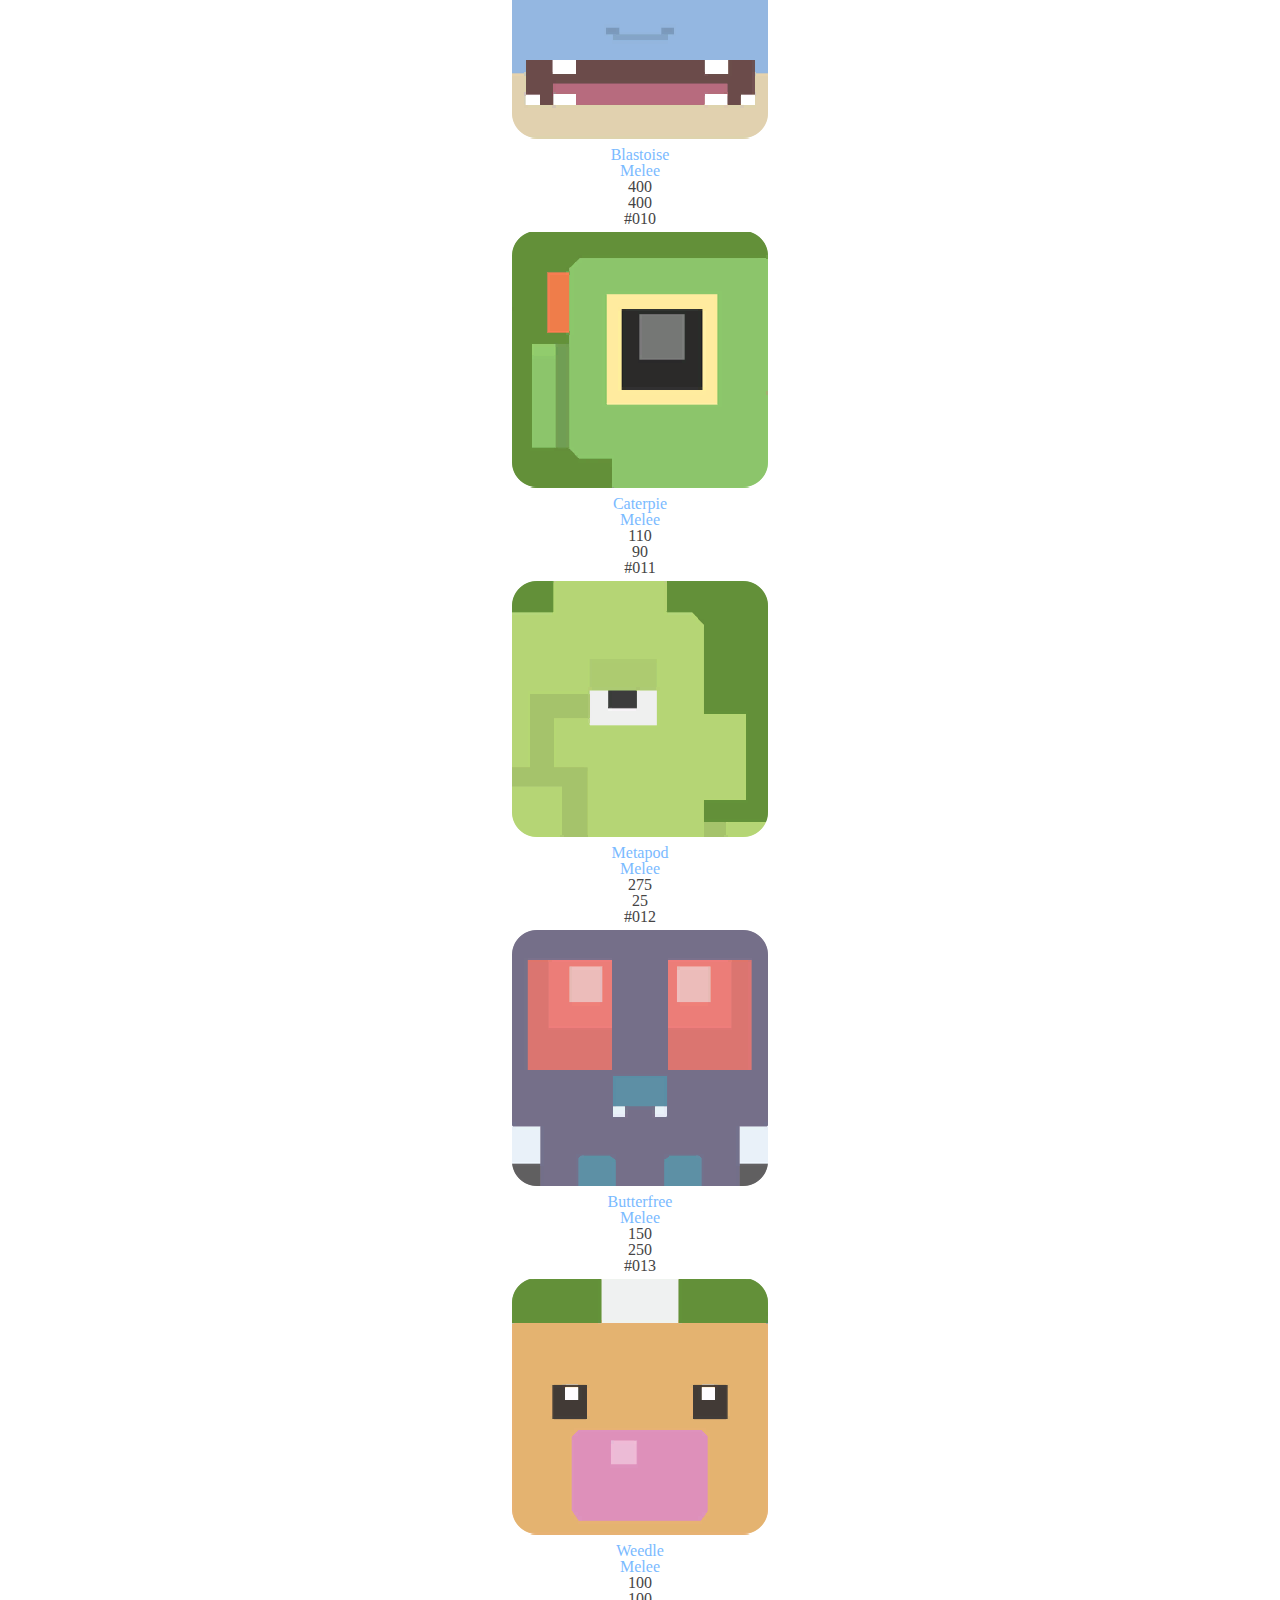
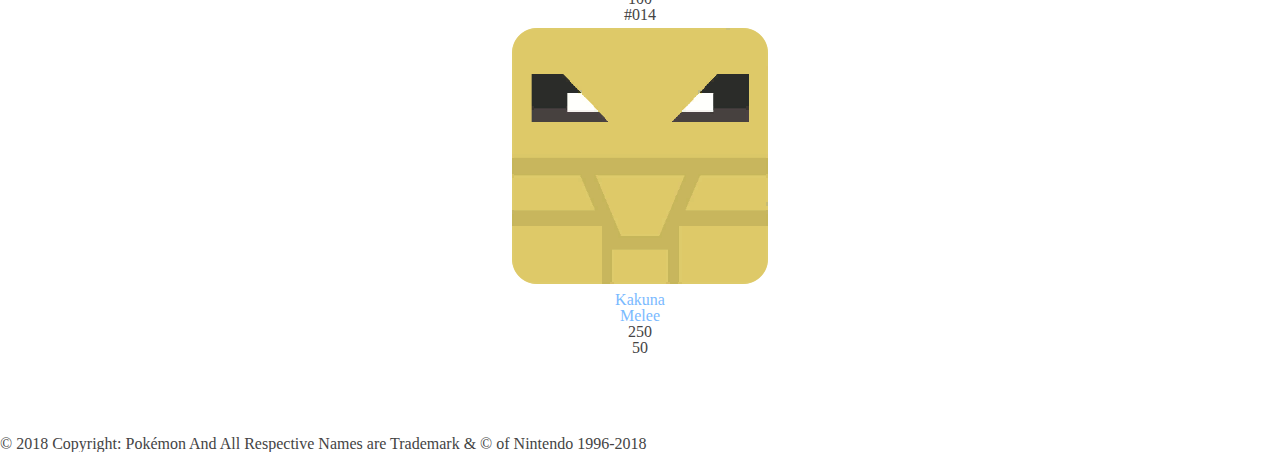
==== commit ce5e77af: "add grass page" ====
--- a/index.html
+++ b/index.html
@@ -52,8 +52,9 @@
   <!-- Banner -->
   <div class="jumbotron jumbotron-fluid">
     <div class="container">
+            <h3 class="header-number">#000 - 151</h3>
       <h1 class="display-4">Pokédex</h1>
-      <h3 class="header-number">#000 - 151</h3>
+
     </div>
   </div>
 
@@ -134,12 +135,10 @@
     </div>
     <!-- Recipe - Only show on LG+ -->
     <div class="col-recipe col-3">
-      <ul>
-        <li><a href="recipes/mulligan-stew">Mulligan Stew à la Cube</a></li>
-        <li><a href="recipes/yellow-curry">Yellow Curry à la Cube</a></li>
-        <li><a href="recipes/sludge-soup">Sludge Soup à la Cube</a></li>
-        <li><a href="recipes/veggie-smoothie">Veggie Smoothie à la Cube</a></li>
-      </ul>
+      <a href="recipes/mulligan-stew"><img src="resources/img/recipes/mulligan-stew.png" class="img-fluid img-recipe"></a>
+      <a href="recipes/yellow-curry"><img src="resources/img/recipes/yellow-curry.png" class="img-fluid img-recipe"></a>
+      <a href="recipes/sludge-soup"><img src="resources/img/recipes/sludge-soup.png" class="img-fluid img-recipe"></a>
+      <a href="recipes/veggie-smoothie"><img src="resources/img/recipes/veggie-smoothie.png" class="img-fluid img-recipe"></a>
     </div>
   </div>
 
@@ -176,8 +175,30 @@
     </div>
     <!-- Recipe - Only show on LG+ -->
     <div class="col-recipe col-3">
-      Evolve Bulbasaur (Lv. 16)
-    </div>
+      <div class="container-fluid">
+
+        <div class="row row-header">
+
+          <div class="col col-pokemon">
+            <h3>Bulbasaur</h3>
+            <a href="pokemon/001"><img src="resources/img/pokemon/001.png" class="img-fluid img-dex"></a>
+          </div>
+
+          <div class="col col-arrows">
+            <h3>Lv. 16</h3>
+            <i class="fas fa-arrow-right fa-2x"></i>
+          </div>
+
+          <div class="col col-pokemon col-pokemon-middle">
+            <h3>Ivysaur</h3>
+            <a href="pokemon/001"><img src="resources/img/pokemon/002.png" class="img-fluid img-dex"></a>
+          </div>
+
+        </div>
+      </div>
+
+    </div>
+
   </div>
 
   <!-- 003 - Venusaur -->
@@ -213,7 +234,27 @@
     </div>
     <!-- Recipe - Only show on LG+ -->
     <div class="col-recipe col-3">
-      Evolve Ivysaur (Lv. 32)
+      <div class="container-fluid">
+
+        <div class="row row-header">
+
+          <div class="col col-pokemon">
+            <h3>Ivysaur</h3>
+            <a href="pokemon/002"><img src="resources/img/pokemon/002.png" class="img-fluid img-dex"></a>
+          </div>
+
+          <div class="col col-arrows">
+            <h3>Lv. 32</h3>
+            <i class="fas fa-arrow-right fa-2x"></i>
+          </div>
+
+          <div class="col col-pokemon col-pokemon-middle">
+            <h3>Venusaur</h3>
+            <a href="pokemon/003"><img src="resources/img/pokemon/003.png" class="img-fluid img-dex"></a>
+          </div>
+
+        </div>
+      </div>
     </div>
   </div>
 
@@ -641,6 +682,9 @@
   Pokémon And All Respective Names are Trademark & © of Nintendo 1996-2018
 </div>
 <!-- Copyright -->
+
+
+
 
 <!-- Optional JavaScript -->
 <!-- jQuery first, then Popper.js, then Bootstrap JS -->
--- a/resources/css/style.css
+++ b/resources/css/style.css
@@ -81,11 +81,12 @@
   padding-top: 85px;
 }
 
-.navbar-green {
+.navbar-green, .jumbotron-green {
   background: linear-gradient(120deg,#14d867,rgba(7,135,225,.79));
 }
-.jumbotron-green {
-  background: linear-gradient(120deg,#14d867,rgba(7,135,225,.79));
+
+.navbar-grass, .jumbotron-grass {
+  background: linear-gradient(120deg,#004c20,rgba(103, 241, 69, 0.9));
 }
 
 .header-number {
@@ -119,6 +120,10 @@
 
 .row-pokemon div {
   margin: auto;
+}
+
+.img-recipe {
+    max-width: 60px;
 }
 
 
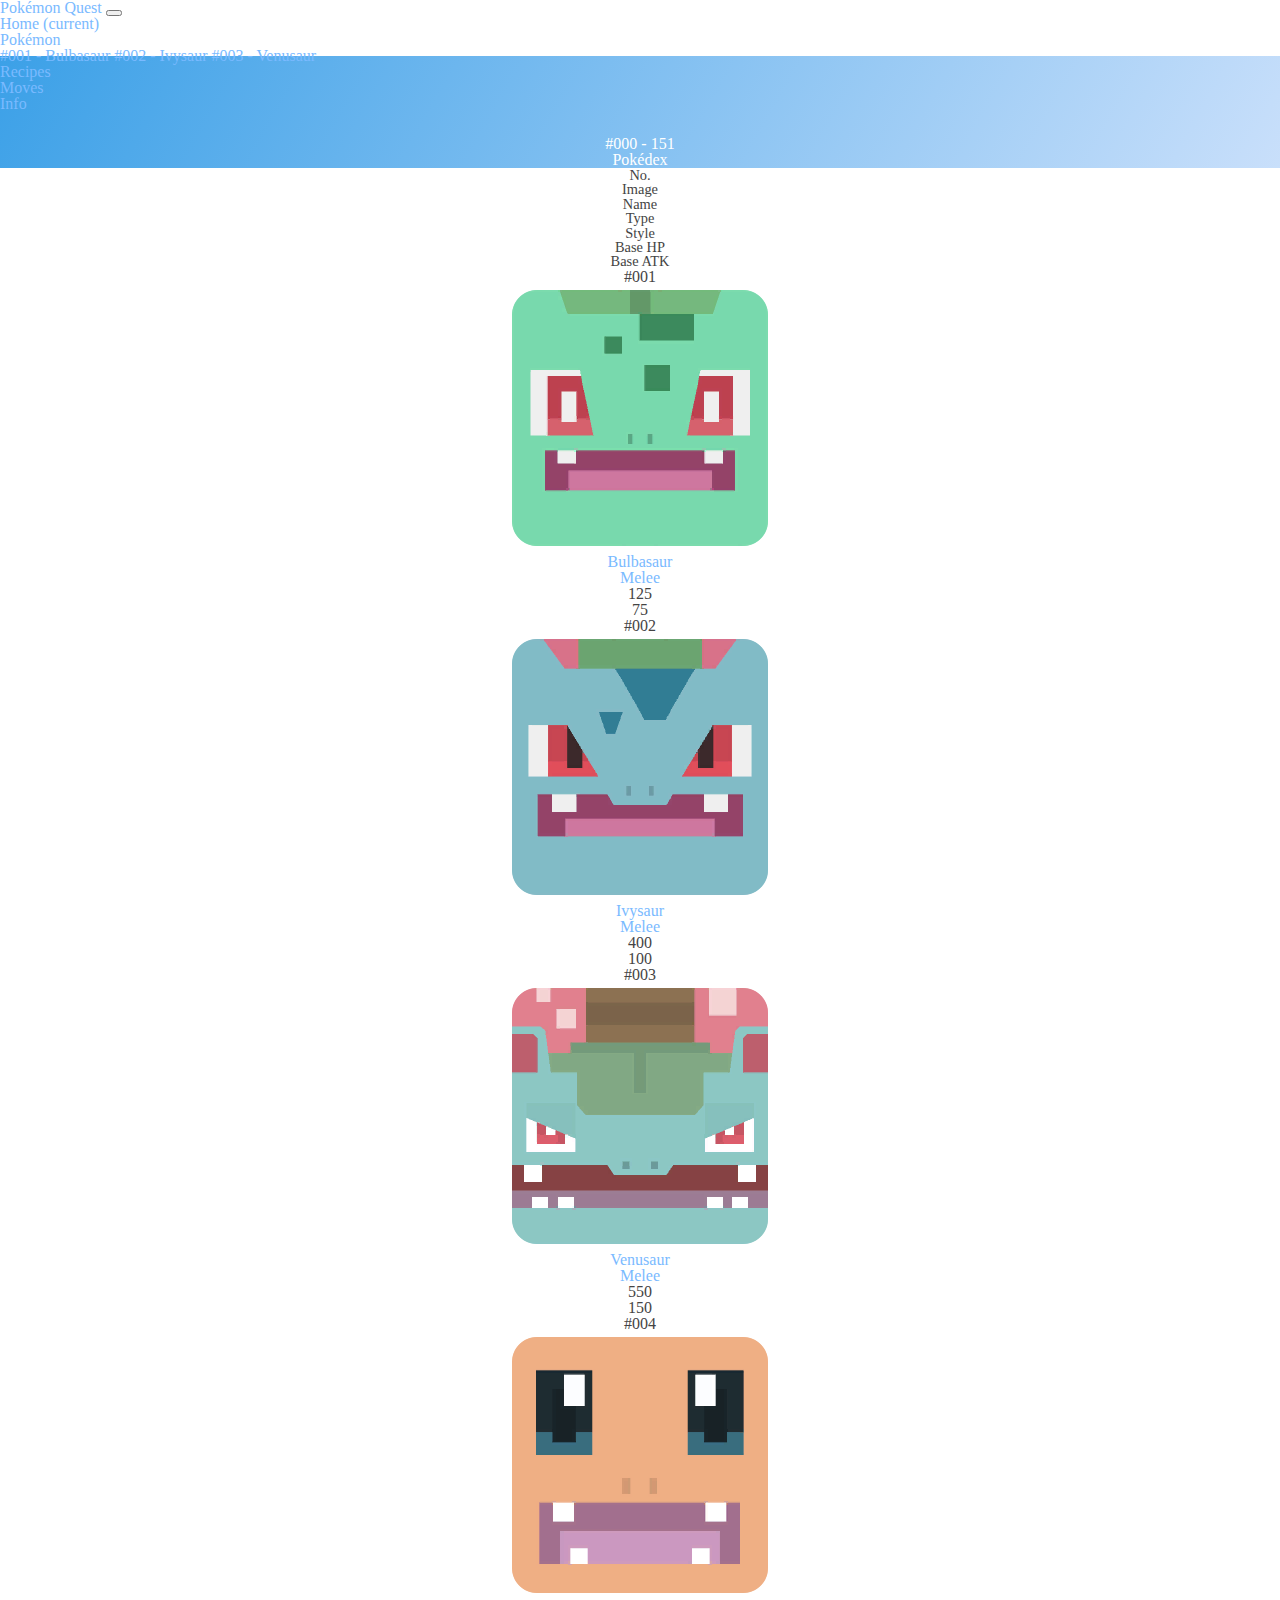
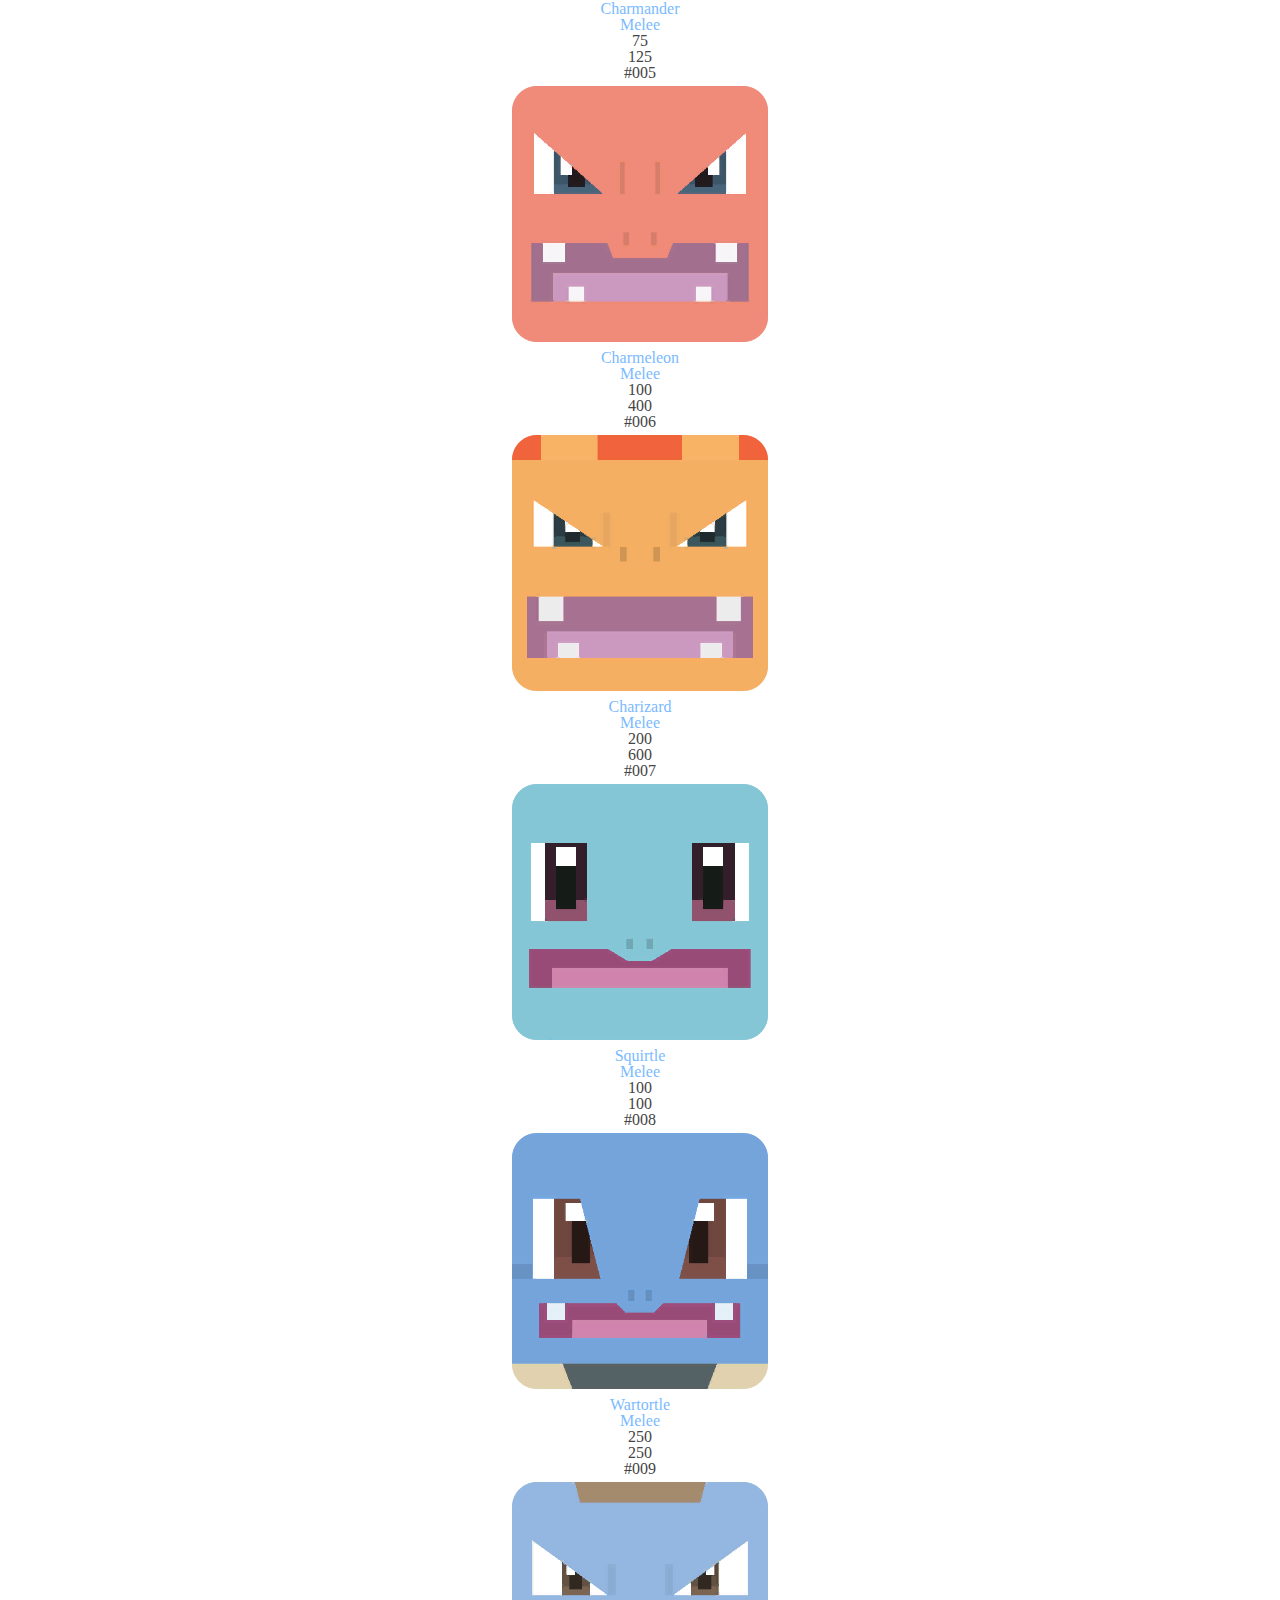
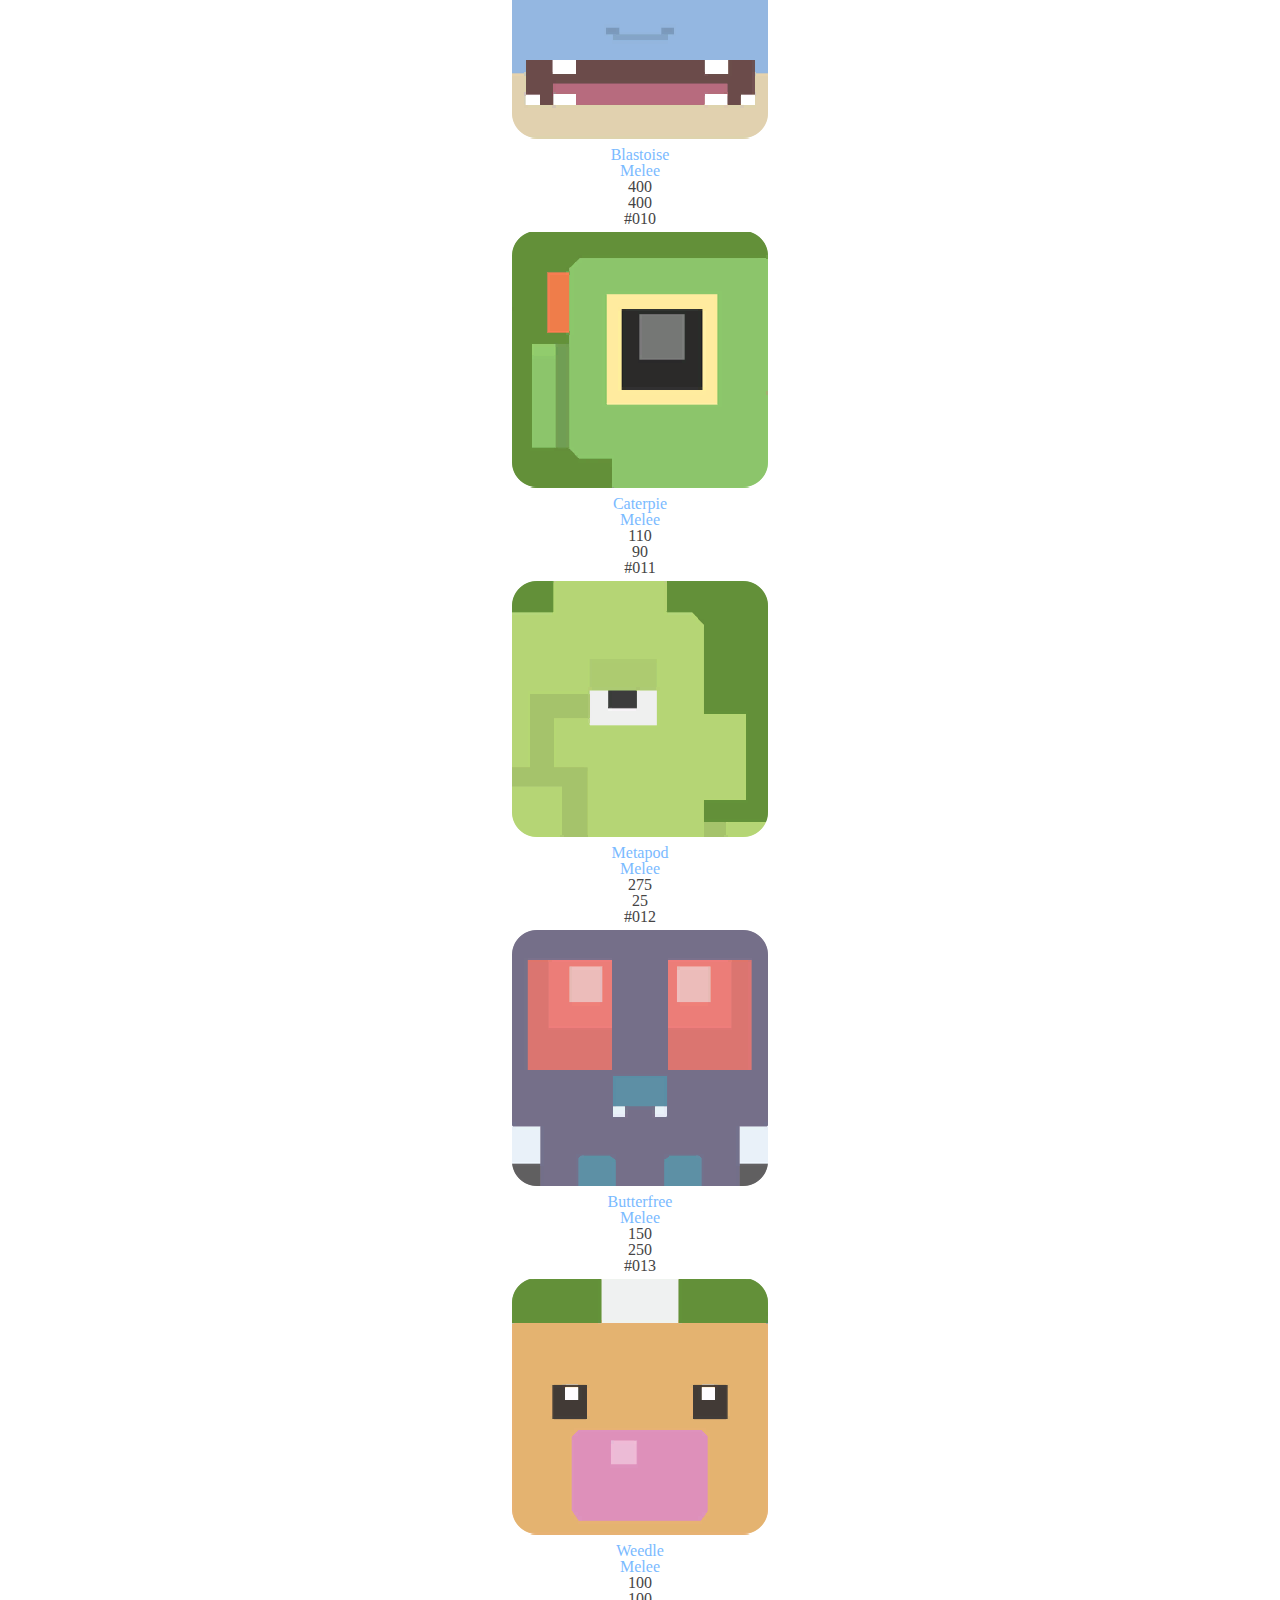
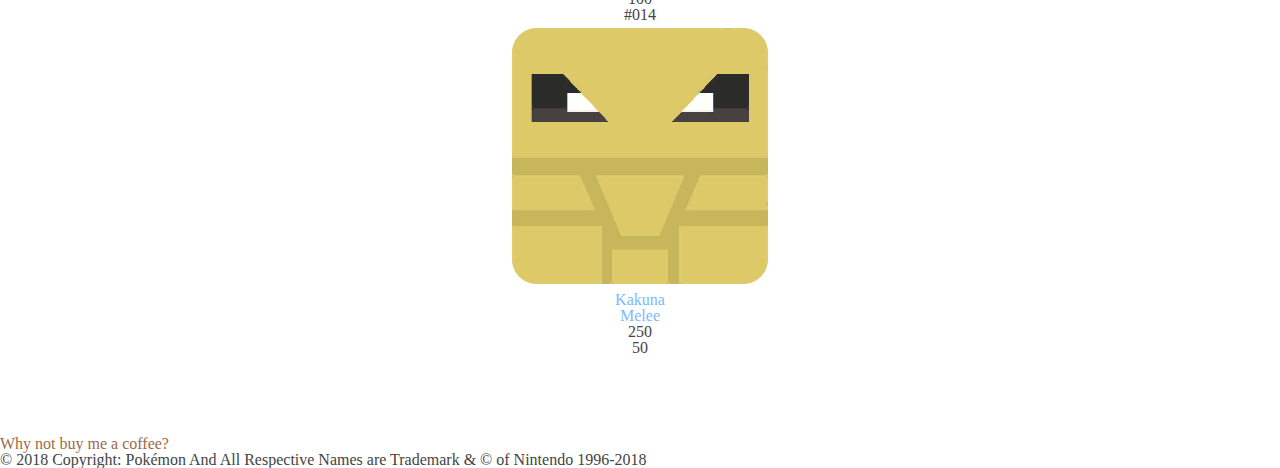
==== commit 5acbf987: "update design" ====
--- a/index.html
+++ b/index.html
@@ -5,6 +5,7 @@
   <meta charset="utf-8">
   <meta name="theme-color" content="#7abaff"><!-- Blue -->
   <meta name="viewport" content="width=device-width, initial-scale=1, shrink-to-fit=no">
+  <link rel="shortcut icon" href="">
 
   <!-- Bootstrap CSS -->
   <link rel="stylesheet" href="resources/css/reset.css">
@@ -12,13 +13,13 @@
   <link rel="stylesheet" href="https://use.fontawesome.com/releases/v5.2.0/css/all.css" integrity="sha384-hWVjflwFxL6sNzntih27bfxkr27PmbbK/iSvJ+a4+0owXq79v+lsFkW54bOGbiDQ" crossorigin="anonymous">
   <link rel="stylesheet" href="resources/css/style.css">
 
-  <title>Pokemon Quest | Home</title>
+  <title>Pokemon Quest</title>
 </head>
 <body class="index">
 
   <!-- Navbar -->
-  <nav class="navbar navbar-expand-lg navbar-dark bg-primary">
-    <a class="navbar-brand" href="#">Pokémon Quest</a>
+  <nav class="navbar navbar-expand-lg navbar-dark navbar-pokedex">
+    <a class="navbar-brand" href="./">Pokémon Quest</a>
     <button class="navbar-toggler" type="button" data-toggle="collapse" data-target="#navbarSupportedContent" aria-controls="navbarSupportedContent" aria-expanded="false" aria-label="Toggle navigation">
       <span class="navbar-toggler-icon"></span>
     </button>
@@ -26,31 +27,36 @@
     <div class="collapse navbar-collapse" id="navbarSupportedContent">
       <ul class="navbar-nav mr-auto">
         <li class="nav-item active">
-          <a class="nav-link" href="#">Home <span class="sr-only">(current)</span></a>
+          <a class="nav-link" href="./">Home <span class="sr-only">(current)</span></a>
+        </li>
+        <li class="nav-item dropdown">
+          <a class="nav-link dropdown-toggle"  id="navbarDropdown" role="button" data-toggle="dropdown" aria-haspopup="true" aria-expanded="false">
+            Pokémon
+          </a>
+          <div class="dropdown-menu" aria-labelledby="navbarDropdown">
+            <a class="dropdown-item" href="pokemon/001">#001 - Bulbasaur</a>
+            <a class="dropdown-item" href="pokemon/002">#002 - Ivysaur</a>
+            <a class="dropdown-item" href="pokemon/003">#003 - Venusaur</a>
+          </div>
         </li>
         <li class="nav-item">
-          <a class="nav-link" href="#">Recipes</a>
+          <a class="nav-link" href="./recipes">Recipes</a>
         </li>
         <li class="nav-item">
-          <a class="nav-link" href="#">Moves</a>
+          <a class="nav-link" href="./moves">Moves</a>
         </li>
-        <li class="nav-item dropdown">
-          <a class="nav-link dropdown-toggle" href="#" id="navbarDropdown" role="button" data-toggle="dropdown" aria-haspopup="true" aria-expanded="false">
-            Dropdown
-          </a>
-          <div class="dropdown-menu" aria-labelledby="navbarDropdown">
-            <a class="dropdown-item" href="#">Action</a>
-            <a class="dropdown-item" href="#">Another action</a>
-            <div class="dropdown-divider"></div>
-            <a class="dropdown-item" href="#">Something else here</a>
-          </div>
+        <li class="nav-item">
+          <a class="nav-link" href="./info" target="_blank">Info</a>
+        </li>
+        <li class="nav-item">
+          <a class="nav-link" href="https://github.ashley.how" target="_blank" title="Find me on Github!"><i class="fab fa-github"></i></a>
         </li>
       </ul>
     </div>
   </nav>
 
   <!-- Banner -->
-  <div class="jumbotron jumbotron-fluid">
+  <div class="jumbotron jumbotron-fluid jumbotron-pokedex">
     <div class="container">
             <h3 class="header-number">#000 - 151</h3>
       <h1 class="display-4">Pokédex</h1>
@@ -118,8 +124,8 @@
     </div>
     <!-- Type -->
     <div class="col-type col-4 col-sm-4 col-md-3 col-lg-2">
-        <a href="types/grass" class="grass"><i class="fas fa-leaf fa-2x"></i></a>
-        <a href="types/poison" class="poison"><i class="fas fa-skull fa-2x"></i></a>
+        <a href="types/grass" title="Grass" class="grass"><i class="fas fa-leaf fa-2x"></i></a>
+        <a href="types/poison" title="Poison" class="poison"><i class="fas fa-skull fa-2x"></i></a>
     </div>
     <!-- Style - Only show on MD+ -->
     <div class="col-style col-3 col-sm-3 col-md-3 col-lg-1">
@@ -135,10 +141,10 @@
     </div>
     <!-- Recipe - Only show on LG+ -->
     <div class="col-recipe col-3">
-      <a href="recipes/mulligan-stew"><img src="resources/img/recipes/mulligan-stew.png" class="img-fluid img-recipe"></a>
-      <a href="recipes/yellow-curry"><img src="resources/img/recipes/yellow-curry.png" class="img-fluid img-recipe"></a>
-      <a href="recipes/sludge-soup"><img src="resources/img/recipes/sludge-soup.png" class="img-fluid img-recipe"></a>
-      <a href="recipes/veggie-smoothie"><img src="resources/img/recipes/veggie-smoothie.png" class="img-fluid img-recipe"></a>
+      <a href="recipes/mulligan-stew" title="Mulligan Stew"><img src="resources/img/recipes/mulligan-stew.png" class="img-fluid img-recipe"></a>
+      <a href="recipes/yellow-curry" title="Yellow Curry"><img src="resources/img/recipes/yellow-curry.png" class="img-fluid img-recipe"></a>
+      <a href="recipes/sludge-soup" title="Sludge Soup"><img src="resources/img/recipes/sludge-soup.png" class="img-fluid img-recipe"></a>
+      <a href="recipes/veggie-smoothie" title="Veggie Smoothie"><img src="resources/img/recipes/veggie-smoothie.png" class="img-fluid img-recipe"></a>
     </div>
   </div>
 
@@ -158,8 +164,8 @@
     </div>
     <!-- Type -->
     <div class="col-type col-4 col-sm-4 col-md-3 col-lg-2">
-      <a href="types/grass" class="grass"><i class="fas fa-leaf fa-2x"></i></a>
-      <a href="types/poison" class="poison"><i class="fas fa-skull fa-2x"></i></a>
+      <a href="types/grass" title="Grass" class="grass"><i class="fas fa-leaf fa-2x"></i></a>
+      <a href="types/poison" title="Poison" class="poison"><i class="fas fa-skull fa-2x"></i></a>
     </div>
     <!-- Style - Only show on MD+ -->
     <div class="col-style col-3 col-sm-3 col-md-3 col-lg-1">
@@ -176,7 +182,6 @@
     <!-- Recipe - Only show on LG+ -->
     <div class="col-recipe col-3">
       <div class="container-fluid">
-
         <div class="row row-header">
 
           <div class="col col-pokemon">
@@ -184,7 +189,7 @@
             <a href="pokemon/001"><img src="resources/img/pokemon/001.png" class="img-fluid img-dex"></a>
           </div>
 
-          <div class="col col-arrows">
+          <div class="col col-evolution-arrows">
             <h3>Lv. 16</h3>
             <i class="fas fa-arrow-right fa-2x"></i>
           </div>
@@ -198,7 +203,6 @@
       </div>
 
     </div>
-
   </div>
 
   <!-- 003 - Venusaur -->
@@ -217,8 +221,8 @@
     </div>
     <!-- Type -->
     <div class="col-type col-4 col-sm-4 col-md-3 col-lg-2">
-      <a href="types/grass" class="grass"><i class="fas fa-leaf fa-2x"></i></a>
-      <a href="types/poison" class="poison"><i class="fas fa-skull fa-2x"></i></a>
+      <a href="types/grass" title="Grass" class="grass"><i class="fas fa-leaf fa-2x"></i></a>
+      <a href="types/poison" title="Poison" class="poison"><i class="fas fa-skull fa-2x"></i></a>
     </div>
     <!-- Style - Only show on MD+ -->
     <div class="col-style col-3 col-sm-3 col-md-3 col-lg-1">
@@ -243,7 +247,7 @@
             <a href="pokemon/002"><img src="resources/img/pokemon/002.png" class="img-fluid img-dex"></a>
           </div>
 
-          <div class="col col-arrows">
+          <div class="col col-evolution-arrows">
             <h3>Lv. 32</h3>
             <i class="fas fa-arrow-right fa-2x"></i>
           </div>
@@ -274,7 +278,7 @@
     </div>
     <!-- Type -->
     <div class="col-type col-4 col-sm-4 col-md-3 col-lg-2">
-      <a href="types/fire" class="fire"><i class="fab fa-hotjar"></i></a>
+      <a href="types/fire" title="Fire" class="fire"><i class="fab fa-hotjar"></i></a>
     </div>
     <!-- Style - Only show on MD+ -->
     <div class="col-style col-3 col-sm-3 col-md-3 col-lg-1">
@@ -290,233 +294,308 @@
     </div>
     <!-- Recipe - Only show on LG+ -->
     <div class="col-recipe col-3">
+      <a href="recipes/mulligan-stew" title="Mulligan Stew"><img src="resources/img/recipes/mulligan-stew.png" class="img-fluid img-recipe"></a>
+      <a href="recipes/red-stew" title="Red Stew"><img src="resources/img/recipes/red-stew.png" class="img-fluid img-recipe"></a>
+      <a href="recipes/hot-pot" title="Hot Pot"><img src="resources/img/recipes/hot-pot.png" class="img-fluid img-recipe"></a>
+    </div>
+  </div>
+
+  <!-- 005 - Charmeleon -->
+  <div class="row row-pokemon">
+    <!-- Number - Only show on L+ -->
+    <div class="col-no col-1">
+      #005
+    </div>
+    <!-- Image -->
+    <div class="col-img col-4 col-sm-2 col-md-3 col-lg-2">
+      <a href="pokemon/005"><img src="resources/img/pokemon/005.png" class="img-fluid img-dex"></a>
+    </div>
+    <!-- Name -->
+    <div class="col-name col-4 col-sm-3 col-md-3 col-lg-2 col-xl-1">
+      <a href="pokemon/004">Charmeleon</a>
+    </div>
+    <!-- Type -->
+    <div class="col-type col-4 col-sm-4 col-md-3 col-lg-2">
+      <a href="types/fire" title="Fire" class="fire"><i class="fab fa-hotjar"></i></a>
+    </div>
+    <!-- Style - Only show on MD+ -->
+    <div class="col-style col-3 col-sm-3 col-md-3 col-lg-1">
+      <a href="styles/melee">Melee</a>
+    </div>
+    <!-- HP - Only show on MD+ -->
+    <div class="col-hp col-2 col-xl-1">
+      100
+    </div>
+    <!-- ATK - Only show on MD+ -->
+    <div class="col-atk col-2 col-xl-1">
+      400
+    </div>
+    <!-- Recipe - Only show on LG+ -->
+    <div class="col-recipe col-3">
+      <div class="container-fluid">
+
+        <div class="row row-header">
+
+          <div class="col col-pokemon">
+            <h3>Charmander</h3>
+            <a href="pokemon/004"><img src="resources/img/pokemon/004.png" class="img-fluid img-dex"></a>
+          </div>
+
+          <div class="col col-evolution-arrows">
+            <h3>Lv. 16</h3>
+            <i class="fas fa-arrow-right fa-2x"></i>
+          </div>
+
+          <div class="col col-pokemon col-pokemon-middle">
+            <h3>Charmeleon</h3>
+            <a href="pokemon/005"><img src="resources/img/pokemon/005.png" class="img-fluid img-dex"></a>
+          </div>
+
+        </div>
+      </div>
+    </div>
+  </div>
+
+  <!-- 006 - Charizard -->
+  <div class="row row-pokemon">
+    <!-- Number - Only show on L+ -->
+    <div class="col-no col-1">
+      #006
+    </div>
+    <!-- Image -->
+    <div class="col-img col-4 col-sm-2 col-md-3 col-lg-2">
+      <a href="pokemon/006"><img src="resources/img/pokemon/006.png" class="img-fluid img-dex"></a>
+    </div>
+    <!-- Name -->
+    <div class="col-name col-4 col-sm-3 col-md-3 col-lg-2 col-xl-1">
+      <a href="pokemon/004">Charizard</a>
+    </div>
+    <!-- Type -->
+    <div class="col-type col-4 col-sm-4 col-md-3 col-lg-2">
+      <a href="types/fire" title="Fire" class="fire"><i class="fab fa-hotjar"></i></a>
+      <a href="types/flying" title="Flying" class="flying"><i class="fas fa-dove"></i></a>
+    </div>
+    <!-- Style - Only show on MD+ -->
+    <div class="col-style col-3 col-sm-3 col-md-3 col-lg-1">
+      <a href="styles/melee">Melee</a>
+    </div>
+    <!-- HP - Only show on MD+ -->
+    <div class="col-hp col-2 col-xl-1">
+      200
+    </div>
+    <!-- ATK - Only show on MD+ -->
+    <div class="col-atk col-2 col-xl-1">
+      600
+    </div>
+    <!-- Recipe - Only show on LG+ -->
+    <div class="col-recipe col-3">
+      <div class="container-fluid">
+
+        <div class="row row-header">
+
+          <div class="col col-pokemon">
+            <h3>Charmeleon</h3>
+            <a href="pokemon/005"><img src="resources/img/pokemon/005.png" class="img-fluid img-dex"></a>
+          </div>
+
+          <div class="col col-evolution-arrows">
+            <h3>Lv. 32</h3>
+            <i class="fas fa-arrow-right fa-2x"></i>
+          </div>
+
+          <div class="col col-pokemon col-pokemon-middle">
+            <h3>Charizard</h3>
+            <a href="pokemon/006"><img src="resources/img/pokemon/006.png" class="img-fluid img-dex"></a>
+          </div>
+
+        </div>
+      </div>
+    </div>
+  </div>
+
+  <!-- 007 - Squirtle -->
+  <div class="row row-pokemon">
+    <!-- Number - Only show on L+ -->
+    <div class="col-no col-1">
+      #007
+    </div>
+    <!-- Image -->
+    <div class="col-img col-4 col-sm-2 col-md-3 col-lg-2">
+      <a href="pokemon/007"><img src="resources/img/pokemon/007.png" class="img-fluid img-dex"></a>
+    </div>
+    <!-- Name -->
+    <div class="col-name col-4 col-sm-3 col-md-3 col-lg-2 col-xl-1">
+      <a href="pokemon/001">Squirtle</a>
+    </div>
+    <!-- Type -->
+    <div class="col-type col-4 col-sm-4 col-md-3 col-lg-2">
+      <a href="types/water" title="Water" class="water"><i class="fas fa-tint"></i></a>
+    </div>
+    <!-- Style - Only show on MD+ -->
+    <div class="col-style col-3 col-sm-3 col-md-3 col-lg-1">
+      <a href="styles/melee">Melee</a>
+    </div>
+    <!-- HP - Only show on MD+ -->
+    <div class="col-hp col-2 col-xl-1">
+      100
+    </div>
+    <!-- ATK - Only show on MD+ -->
+    <div class="col-atk col-2 col-xl-1">
+      100
+    </div>
+    <!-- Recipe - Only show on LG+ -->
+    <div class="col-recipe col-3">
+      <a href="recipes/mulligan-stew" title="Mulligan Stew"><img src="resources/img/recipes/mulligan-stew.png" class="img-fluid img-recipe"></a>
+      <a href="recipes/blue-soda" title="Blue Soda"><img src="resources/img/recipes/blue-soda.png" class="img-fluid img-recipe"></a>
+      <a href="recipes/mouth-watering-dip" title="Mouth Watering Dip"><img src="resources/img/recipes/mouth-watering-dip.png" class="img-fluid img-recipe"></a>
+    </div>
+  </div>
+
+  <!-- 008 - Wartortle -->
+  <div class="row row-pokemon">
+    <!-- Number - Only show on L+ -->
+    <div class="col-no col-1">
+      #008
+    </div>
+    <!-- Image -->
+    <div class="col-img col-4 col-sm-2 col-md-3 col-lg-2">
+      <a href="pokemon/008"><img src="resources/img/pokemon/008.png" class="img-fluid img-dex"></a>
+    </div>
+    <!-- Name -->
+    <div class="col-name col-4 col-sm-3 col-md-3 col-lg-2 col-xl-1">
+      <a href="pokemon/001">Wartortle</a>
+    </div>
+    <!-- Type -->
+    <div class="col-type col-4 col-sm-4 col-md-3 col-lg-2">
+      <a href="types/water" title="Water" class="water"><i class="fas fa-tint"></i></a>
+    </div>
+    <!-- Style - Only show on MD+ -->
+    <div class="col-style col-3 col-sm-3 col-md-3 col-lg-1">
+      <a href="styles/melee">Melee</a>
+    </div>
+    <!-- HP - Only show on MD+ -->
+    <div class="col-hp col-2 col-xl-1">
+      250
+    </div>
+    <!-- ATK - Only show on MD+ -->
+    <div class="col-atk col-2 col-xl-1">
+      250
+    </div>
+    <!-- Recipe - Only show on LG+ -->
+    <div class="col-recipe col-3">
+      <div class="container-fluid">
+
+        <div class="row row-header">
+
+          <div class="col col-pokemon">
+            <h3>Squirtle</h3>
+            <a href="pokemon/007"><img src="resources/img/pokemon/007.png" class="img-fluid img-dex"></a>
+          </div>
+
+          <div class="col col-evolution-arrows">
+            <h3>Lv. 16</h3>
+            <i class="fas fa-arrow-right fa-2x"></i>
+          </div>
+
+          <div class="col col-pokemon col-pokemon-middle">
+            <h3>Wartortle</h3>
+            <a href="pokemon/008"><img src="resources/img/pokemon/008.png" class="img-fluid img-dex"></a>
+          </div>
+
+        </div>
+      </div>
+    </div>
+  </div>
+
+  <!-- 009 - Blastoise -->
+  <div class="row row-pokemon">
+    <!-- Number - Only show on L+ -->
+    <div class="col-no col-1">
+      #009
+    </div>
+    <!-- Image -->
+    <div class="col-img col-4 col-sm-2 col-md-3 col-lg-2">
+      <a href="pokemon/009"><img src="resources/img/pokemon/009.png" class="img-fluid img-dex"></a>
+    </div>
+    <!-- Name -->
+    <div class="col-name col-4 col-sm-3 col-md-3 col-lg-2 col-xl-1">
+      <a href="pokemon/001">Blastoise</a>
+    </div>
+    <!-- Type -->
+    <div class="col-type col-4 col-sm-4 col-md-3 col-lg-2">
+      <a href="types/water" title="Water" class="water"><i class="fas fa-tint"></i></a>
+    </div>
+    <!-- Style - Only show on MD+ -->
+    <div class="col-style col-3 col-sm-3 col-md-3 col-lg-1">
+      <a href="styles/melee">Melee</a>
+    </div>
+    <!-- HP - Only show on MD+ -->
+    <div class="col-hp col-2 col-xl-1">
+      400
+    </div>
+    <!-- ATK - Only show on MD+ -->
+    <div class="col-atk col-2 col-xl-1">
+      400
+    </div>
+    <!-- Recipe - Only show on LG+ -->
+    <div class="col-recipe col-3">
+      <div class="container-fluid">
+        <div class="row row-header">
+
+          <div class="col col-pokemon">
+            <h3>Wartortle</h3>
+            <a href="pokemon/008"><img src="resources/img/pokemon/008.png" class="img-fluid img-dex"></a>
+          </div>
+
+          <div class="col col-evolution-arrows">
+            <h3>Lv. 36</h3>
+            <i class="fas fa-arrow-right fa-2x"></i>
+          </div>
+
+          <div class="col col-pokemon col-pokemon-middle">
+            <h3>Blastoise</h3>
+            <a href="pokemon/009"><img src="resources/img/pokemon/009.png" class="img-fluid img-dex"></a>
+          </div>
+
+        </div>
+      </div>
+    </div>
+  </div>
+
+  <!-- 010 - Caterpie -->
+  <div class="row row-pokemon">
+    <!-- Number - Only show on L+ -->
+    <div class="col-no col-1">
+      #010
+    </div>
+    <!-- Image -->
+    <div class="col-img col-4 col-sm-2 col-md-3 col-lg-2">
+      <a href="pokemon/010"><img src="resources/img/pokemon/010.png" class="img-fluid img-dex"></a>
+    </div>
+    <!-- Name -->
+    <div class="col-name col-4 col-sm-3 col-md-3 col-lg-2 col-xl-1">
+      <a href="pokemon/001">Caterpie</a>
+    </div>
+    <!-- Type -->
+    <div class="col-type col-4 col-sm-4 col-md-3 col-lg-2">
+      <a href="types/bug" title="Bug" class="bug"><i class="fas fa-bug"></i></a>
+    </div>
+    <!-- Style - Only show on MD+ -->
+    <div class="col-style col-3 col-sm-3 col-md-3 col-lg-1">
+      <a href="styles/melee">Melee</a>
+    </div>
+    <!-- HP - Only show on MD+ -->
+    <div class="col-hp col-2 col-xl-1">
+      110
+    </div>
+    <!-- ATK - Only show on MD+ -->
+    <div class="col-atk col-2 col-xl-1">
+      90
+    </div>
+    <!-- Recipe - Only show on LG+ -->
+    <div class="col-recipe col-3">
       <ul>
-        <li><a href="recipes/mulligan-stew">Mulligan Stew à la Cube</a></li>
-        <li><a href="recipes/blue-soda">Blue Soda à la Cube</a></li>
-        <li><a href="recipes/mouth-watering-dip">Mouth-Watering Dip à la Cube</a></li>
-      </ul>
-    </div>
-  </div>
-
-  <!-- 005 - Charmeleon -->
-  <div class="row row-pokemon">
-    <!-- Number - Only show on L+ -->
-    <div class="col-no col-1">
-      #005
-    </div>
-    <!-- Image -->
-    <div class="col-img col-4 col-sm-2 col-md-3 col-lg-2">
-      <a href="pokemon/005"><img src="resources/img/pokemon/005.png" class="img-fluid img-dex"></a>
-    </div>
-    <!-- Name -->
-    <div class="col-name col-4 col-sm-3 col-md-3 col-lg-2 col-xl-1">
-      <a href="pokemon/004">Charmeleon</a>
-    </div>
-    <!-- Type -->
-    <div class="col-type col-4 col-sm-4 col-md-3 col-lg-2">
-      <a href="types/fire" class="fire"><i class="fab fa-hotjar"></i></a>
-    </div>
-    <!-- Style - Only show on MD+ -->
-    <div class="col-style col-3 col-sm-3 col-md-3 col-lg-1">
-      <a href="styles/melee">Melee</a>
-    </div>
-    <!-- HP - Only show on MD+ -->
-    <div class="col-hp col-2 col-xl-1">
-      100
-    </div>
-    <!-- ATK - Only show on MD+ -->
-    <div class="col-atk col-2 col-xl-1">
-      400
-    </div>
-    <!-- Recipe - Only show on LG+ -->
-    <div class="col-recipe col-3">
-      Evolve Charmander (Lv. 16)
-    </div>
-  </div>
-
-  <!-- 006 - Charizard -->
-  <div class="row row-pokemon">
-    <!-- Number - Only show on L+ -->
-    <div class="col-no col-1">
-      #006
-    </div>
-    <!-- Image -->
-    <div class="col-img col-4 col-sm-2 col-md-3 col-lg-2">
-      <a href="pokemon/006"><img src="resources/img/pokemon/006.png" class="img-fluid img-dex"></a>
-    </div>
-    <!-- Name -->
-    <div class="col-name col-4 col-sm-3 col-md-3 col-lg-2 col-xl-1">
-      <a href="pokemon/004">Charizard</a>
-    </div>
-    <!-- Type -->
-    <div class="col-type col-4 col-sm-4 col-md-3 col-lg-2">
-      <a href="types/fire" class="fire"><i class="fab fa-hotjar"></i></a>
-      <a href="types/flying" class="flying"><i class="fas fa-dove"></i></a>
-    </div>
-    <!-- Style - Only show on MD+ -->
-    <div class="col-style col-3 col-sm-3 col-md-3 col-lg-1">
-      <a href="styles/melee">Melee</a>
-    </div>
-    <!-- HP - Only show on MD+ -->
-    <div class="col-hp col-2 col-xl-1">
-      200
-    </div>
-    <!-- ATK - Only show on MD+ -->
-    <div class="col-atk col-2 col-xl-1">
-      600
-    </div>
-    <!-- Recipe - Only show on LG+ -->
-    <div class="col-recipe col-3">
-      Evolve Charmeleon (Lv. 36)
-    </div>
-  </div>
-
-  <!-- 007 - Squirtle -->
-  <div class="row row-pokemon">
-    <!-- Number - Only show on L+ -->
-    <div class="col-no col-1">
-      #007
-    </div>
-    <!-- Image -->
-    <div class="col-img col-4 col-sm-2 col-md-3 col-lg-2">
-      <a href="pokemon/007"><img src="resources/img/pokemon/007.png" class="img-fluid img-dex"></a>
-    </div>
-    <!-- Name -->
-    <div class="col-name col-4 col-sm-3 col-md-3 col-lg-2 col-xl-1">
-      <a href="pokemon/001">Squirtle</a>
-    </div>
-    <!-- Type -->
-    <div class="col-type col-4 col-sm-4 col-md-3 col-lg-2">
-      <a href="types/water" class="water"><i class="fas fa-tint"></i></a>
-    </div>
-    <!-- Style - Only show on MD+ -->
-    <div class="col-style col-3 col-sm-3 col-md-3 col-lg-1">
-      <a href="styles/melee">Melee</a>
-    </div>
-    <!-- HP - Only show on MD+ -->
-    <div class="col-hp col-2 col-xl-1">
-      100
-    </div>
-    <!-- ATK - Only show on MD+ -->
-    <div class="col-atk col-2 col-xl-1">
-      100
-    </div>
-    <!-- Recipe - Only show on LG+ -->
-    <div class="col-recipe col-3">
-      <ul>
-        <li><a href="recipes/mulligan-stew">Mulligan Stew à la Cube</a></li>
-        <li><a href="recipes/blue-soda">Blue Soda à la Cube</a></li>
-        <li><a href="recipes/mouth-watering-dip">Mouth-Watering Dip à la Cube</a></li>
-      </ul>
-    </div>
-  </div>
-
-  <!-- 008 - Wartortle -->
-  <div class="row row-pokemon">
-    <!-- Number - Only show on L+ -->
-    <div class="col-no col-1">
-      #008
-    </div>
-    <!-- Image -->
-    <div class="col-img col-4 col-sm-2 col-md-3 col-lg-2">
-      <a href="pokemon/008"><img src="resources/img/pokemon/008.png" class="img-fluid img-dex"></a>
-    </div>
-    <!-- Name -->
-    <div class="col-name col-4 col-sm-3 col-md-3 col-lg-2 col-xl-1">
-      <a href="pokemon/001">Wartortle</a>
-    </div>
-    <!-- Type -->
-    <div class="col-type col-4 col-sm-4 col-md-3 col-lg-2">
-      <a href="types/water" class="water"><i class="fas fa-tint"></i></a>
-    </div>
-    <!-- Style - Only show on MD+ -->
-    <div class="col-style col-3 col-sm-3 col-md-3 col-lg-1">
-      <a href="styles/melee">Melee</a>
-    </div>
-    <!-- HP - Only show on MD+ -->
-    <div class="col-hp col-2 col-xl-1">
-      250
-    </div>
-    <!-- ATK - Only show on MD+ -->
-    <div class="col-atk col-2 col-xl-1">
-      250
-    </div>
-    <!-- Recipe - Only show on LG+ -->
-    <div class="col-recipe col-3">
-      Evolve Squirtle (Lv. 16)
-    </div>
-  </div>
-
-  <!-- 009 - Blastoise -->
-  <div class="row row-pokemon">
-    <!-- Number - Only show on L+ -->
-    <div class="col-no col-1">
-      #009
-    </div>
-    <!-- Image -->
-    <div class="col-img col-4 col-sm-2 col-md-3 col-lg-2">
-      <a href="pokemon/009"><img src="resources/img/pokemon/009.png" class="img-fluid img-dex"></a>
-    </div>
-    <!-- Name -->
-    <div class="col-name col-4 col-sm-3 col-md-3 col-lg-2 col-xl-1">
-      <a href="pokemon/001">Blastoise</a>
-    </div>
-    <!-- Type -->
-    <div class="col-type col-4 col-sm-4 col-md-3 col-lg-2">
-      <a href="types/water" class="water"><i class="fas fa-tint"></i></a>
-    </div>
-    <!-- Style - Only show on MD+ -->
-    <div class="col-style col-3 col-sm-3 col-md-3 col-lg-1">
-      <a href="styles/melee">Melee</a>
-    </div>
-    <!-- HP - Only show on MD+ -->
-    <div class="col-hp col-2 col-xl-1">
-      400
-    </div>
-    <!-- ATK - Only show on MD+ -->
-    <div class="col-atk col-2 col-xl-1">
-      400
-    </div>
-    <!-- Recipe - Only show on LG+ -->
-    <div class="col-recipe col-3">
-      Evolve Wartortle (Lv. 36)
-    </div>
-  </div>
-
-  <!-- 010 - Caterpie -->
-  <div class="row row-pokemon">
-    <!-- Number - Only show on L+ -->
-    <div class="col-no col-1">
-      #010
-    </div>
-    <!-- Image -->
-    <div class="col-img col-4 col-sm-2 col-md-3 col-lg-2">
-      <a href="pokemon/010"><img src="resources/img/pokemon/010.png" class="img-fluid img-dex"></a>
-    </div>
-    <!-- Name -->
-    <div class="col-name col-4 col-sm-3 col-md-3 col-lg-2 col-xl-1">
-      <a href="pokemon/001">Caterpie</a>
-    </div>
-    <!-- Type -->
-    <div class="col-type col-4 col-sm-4 col-md-3 col-lg-2">
-      <a href="types/bug" class="bug"><i class="fas fa-bug"></i></a>
-    </div>
-    <!-- Style - Only show on MD+ -->
-    <div class="col-style col-3 col-sm-3 col-md-3 col-lg-1">
-      <a href="styles/melee">Melee</a>
-    </div>
-    <!-- HP - Only show on MD+ -->
-    <div class="col-hp col-2 col-xl-1">
-      110
-    </div>
-    <!-- ATK - Only show on MD+ -->
-    <div class="col-atk col-2 col-xl-1">
-      90
-    </div>
-    <!-- Recipe - Only show on LG+ -->
-    <div class="col-recipe col-3">
-      <ul>
-        <li><a href="recipes/mulligan-stew">Mulligan Stew à la Cube</a></li>
+        <li><a href="recipes/mulligan-stew" title="Mulligan Stew">Mulligan Stew à la Cube</a></li>
         <li><a href="recipes/blue-soda">Blue Soda à la Cube</a></li>
       </ul>
     </div>
@@ -538,7 +617,7 @@
     </div>
     <!-- Type -->
     <div class="col-type col-4 col-sm-4 col-md-3 col-lg-2">
-      <a href="types/bug" class="bug"><i class="fas fa-bug"></i></a>
+      <a href="types/bug" title="Bug" class="bug"><i class="fas fa-bug"></i></a>
     </div>
     <!-- Style - Only show on MD+ -->
     <div class="col-style col-3 col-sm-3 col-md-3 col-lg-1">
@@ -574,8 +653,8 @@
     </div>
     <!-- Type -->
     <div class="col-type col-4 col-sm-4 col-md-3 col-lg-2">
-      <a href="types/bug" class="bug"><i class="fas fa-bug"></i></a>
-      <a href="types/flying" class="flying"><i class="fas fa-dove"></i></a>
+      <a href="types/bug" title="Bug" class="bug"><i class="fas fa-bug"></i></a>
+      <a href="types/flying" title="Flying" class="flying"><i class="fas fa-dove"></i></a>
     </div>
     <!-- Style - Only show on MD+ -->
     <div class="col-style col-3 col-sm-3 col-md-3 col-lg-1">
@@ -611,8 +690,8 @@
     </div>
     <!-- Type -->
     <div class="col-type col-4 col-sm-4 col-md-3 col-lg-2">
-      <a href="types/bug" class="bug"><i class="fas fa-bug"></i></a>
-      <a href="types/poison" class="poison"><i class="fas fa-skull fa-2x"></i></a>
+      <a href="types/bug" title="Bug" class="bug"><i class="fas fa-bug"></i></a>
+      <a href="types/poison" title="Poison" class="poison"><i class="fas fa-skull fa-2x"></i></a>
     </div>
     <!-- Style - Only show on MD+ -->
     <div class="col-style col-3 col-sm-3 col-md-3 col-lg-1">
@@ -629,8 +708,8 @@
     <!-- Recipe - Only show on LG+ -->
     <div class="col-recipe col-3">
       <ul>
-        <li><a href="recipes/mulligan-stew">Mulligan Stew à la Cube</a></li>
-        <li><a href="recipes/yellow-curry">Yellow Curry à la Cube</a></li>
+        <li><a href="recipes/mulligan-stew" title="Mulligan Stew">Mulligan Stew à la Cube</a></li>
+        <li><a href="recipes/yellow-curry" title="Yellow Curry">Yellow Curry à la Cube</a></li>
       </ul>
     </div>
   </div>
@@ -651,8 +730,8 @@
     </div>
     <!-- Type -->
     <div class="col-type col-4 col-sm-4 col-md-3 col-lg-2">
-      <a href="types/bug" class="bug"><i class="fas fa-bug"></i></a>
-      <a href="types/poison" class="poison"><i class="fas fa-skull fa-2x"></i></a>
+      <a href="types/bug" title="Bug" class="bug"><i class="fas fa-bug"></i></a>
+      <a href="types/poison" title="Poison" class="poison"><i class="fas fa-skull fa-2x"></i></a>
     </div>
     <!-- Style - Only show on MD+ -->
     <div class="col-style col-3 col-sm-3 col-md-3 col-lg-1">
@@ -673,18 +752,22 @@
   </div>
 
 
-
-
 </div>
 
-<!-- Copyright -->
-<div class="footer-copyright text-center py-3">© 2018 Copyright:
-  Pokémon And All Respective Names are Trademark & © of Nintendo 1996-2018
+<!-- Footer -->
+<div class="footer-copyright text-center py-3">
+  <div class="container-fluid">
+    <div class="row">
+      <div class="col col-footer">
+        <a href="https://paypal.me/ahowardit" target="_blank" class="coffee">Why not buy me a coffee? <i class="fas fa-coffee"></i></a>
+        <br>
+        © 2018 Copyright:
+        Pokémon And All Respective Names are Trademark & © of Nintendo 1996-2018
+      </div>
+
+    </div>
+  </div>
 </div>
-<!-- Copyright -->
-
-
-
 
 <!-- Optional JavaScript -->
 <!-- jQuery first, then Popper.js, then Bootstrap JS -->
--- a/resources/css/style.css
+++ b/resources/css/style.css
@@ -7,6 +7,10 @@
   text-decoration: none;
 }
 
+.dropdown:hover {
+  cursor: pointer;
+}
+
 a.grass {
   color: #3ab73a
 }
@@ -36,7 +40,7 @@
 }
 
 /* Navbar */
-.bg-primary {
+.jumbotron-pokedex, .navbar-pokedex {
   background: linear-gradient(120deg,rgba(7,135,225,.79),#9cc5f78c) !important;
 }
 
@@ -47,6 +51,9 @@
 .jumbotron {
   text-align: center;
   color: #fff;
+}
+
+.jumbotron-pokedex {
   background: linear-gradient(120deg,rgba(7,135,225,.79),#9cc5f78c);
 }
 
@@ -55,7 +62,7 @@
   list-style-type: none;
 }
 
-.row-header {
+.row-header, .row-3-evolution {
   text-align: center;
   font-weight: 500;
   font-size: 0.9em;
@@ -81,7 +88,7 @@
   padding-top: 85px;
 }
 
-.navbar-green, .jumbotron-green {
+.navbar-green-blue, .jumbotron-green-blue {
   background: linear-gradient(120deg,#14d867,rgba(7,135,225,.79));
 }
 
@@ -93,19 +100,16 @@
   font-weight: 100;
 }
 
-.col-arrows {
+.col-evolution-arrows {
   margin: auto;
-}
-
-.fas {
+  padding: 0;
+}
+
+.col-evolution-arrows i {
   font-size: 1em;
 }
 
-.col-arrows {
-  padding: 0;
-}
-
-.col-arrows h3, .col-pokemon h3 {
+ .col-evolution-arrows h3, .col-pokemon h3 {
   font-size: 0.75rem;
 }
 
@@ -119,13 +123,19 @@
 }
 
 .row-pokemon div {
-  margin: auto;
+  margin-top: auto;
+  margin-bottom: auto;
 }
 
 .img-recipe {
     max-width: 60px;
 }
 
+a.coffee {
+    color: #9c6a46;
+}
+
+
 
 
 
@@ -148,6 +158,13 @@
 .footer-copyright {
   margin-top: 5em;
 }
+
+@media only screen and (min-width: 768px) {
+  body.pokemon .col-evolution-arrows i {
+    font-size: 2em !important;
+  }
+}
+
 
 @media only screen and (min-width: 992px) {
   .jumbotron {
@@ -159,11 +176,18 @@
     background: transparent !important;
     position: inherit;
   }
+
+  body.pokemon .col-evolution-arrows i {
+    font-size: 3em !important;
+  }
 }
 
 @media only screen and (min-width: 1350px) {
   .row-pokemon {
     min-height: 120px;
+  }
+  body.pokemon .col-evolution-arrows i {
+    font-size: 3.5em !important;
   }
 }
 
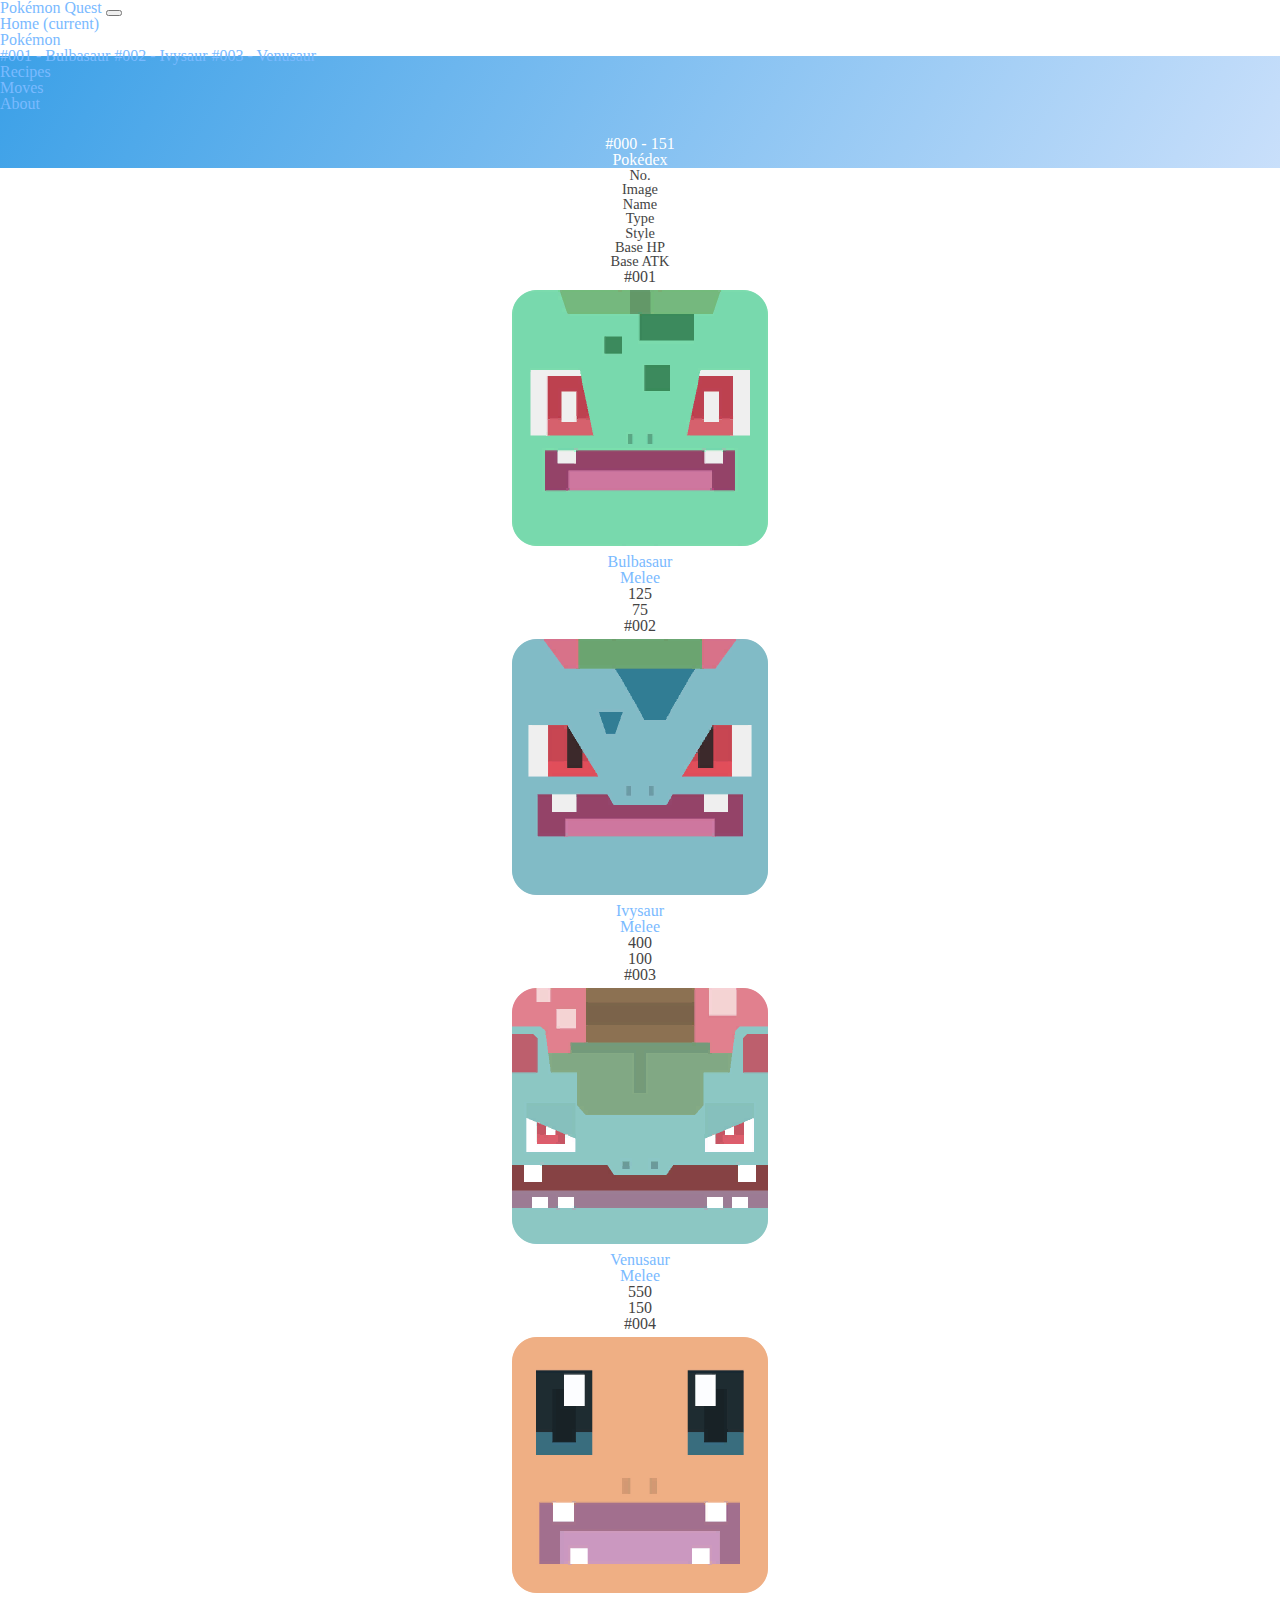
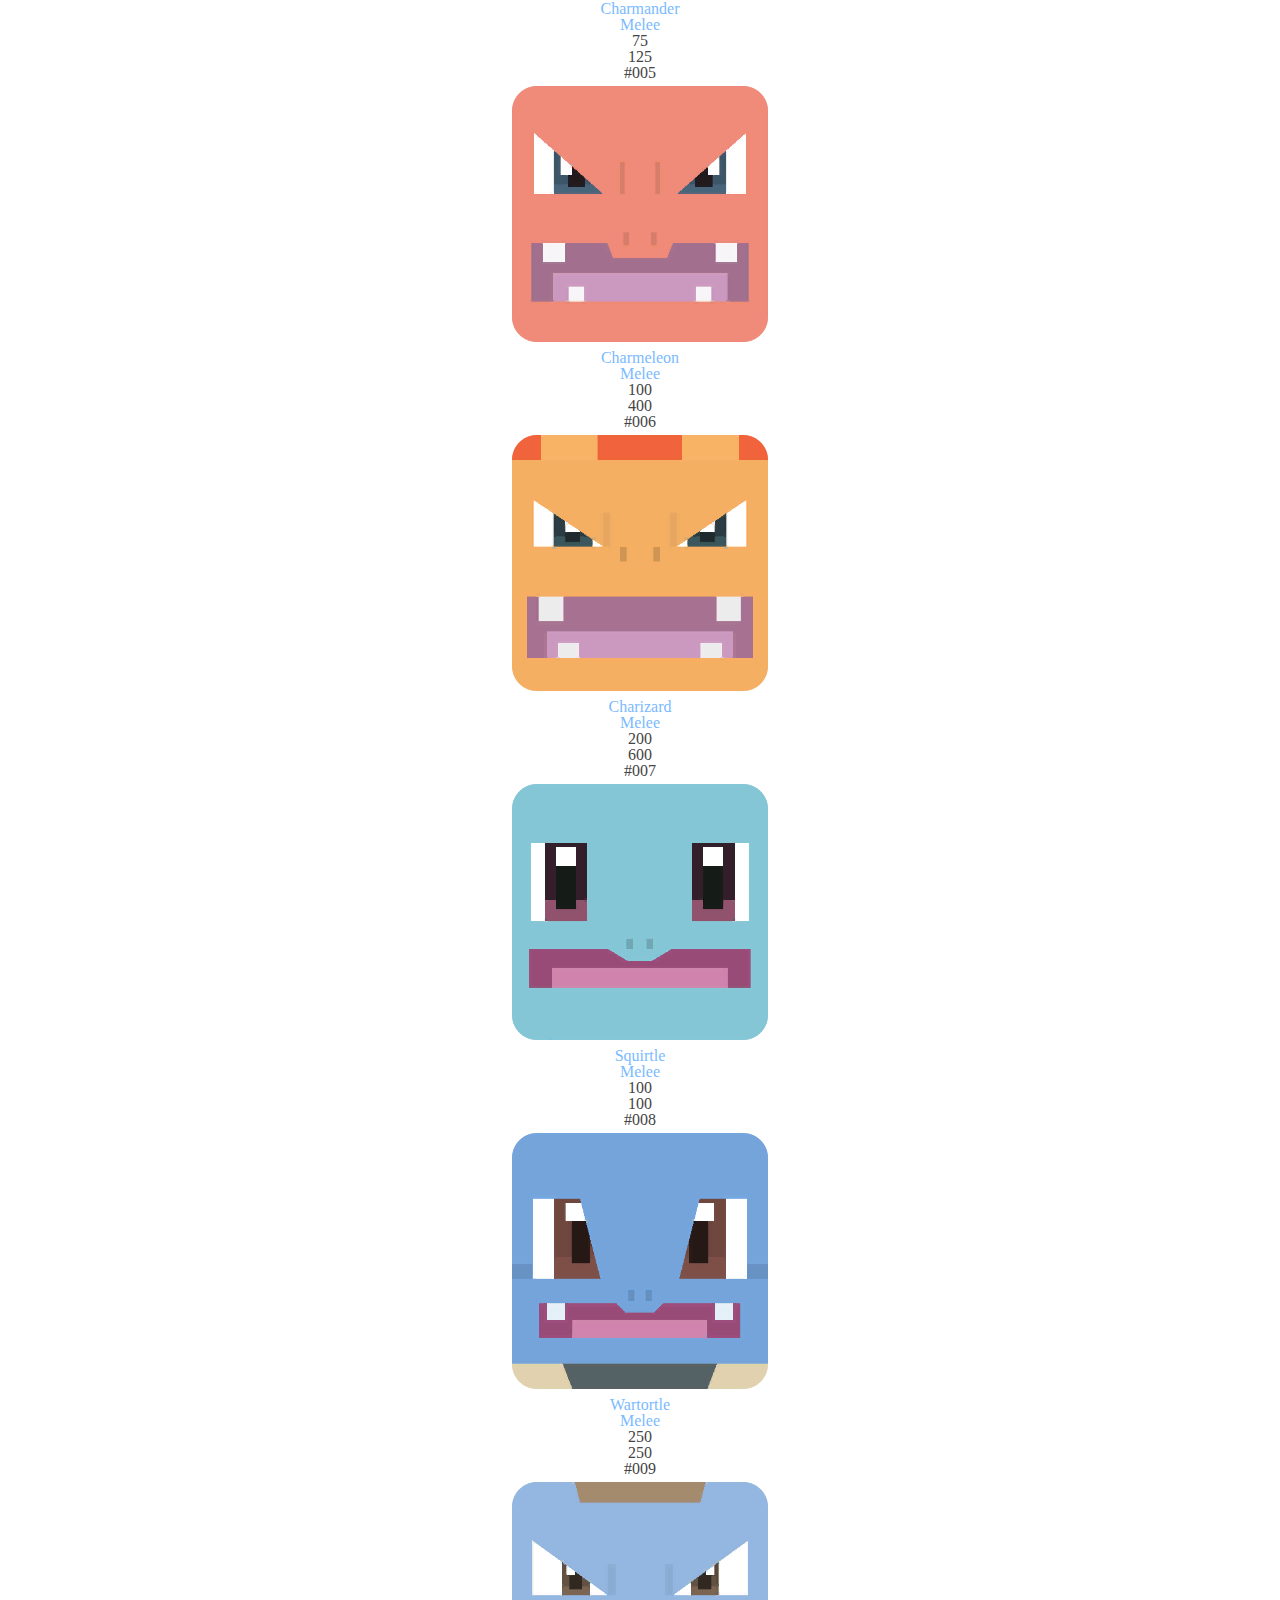
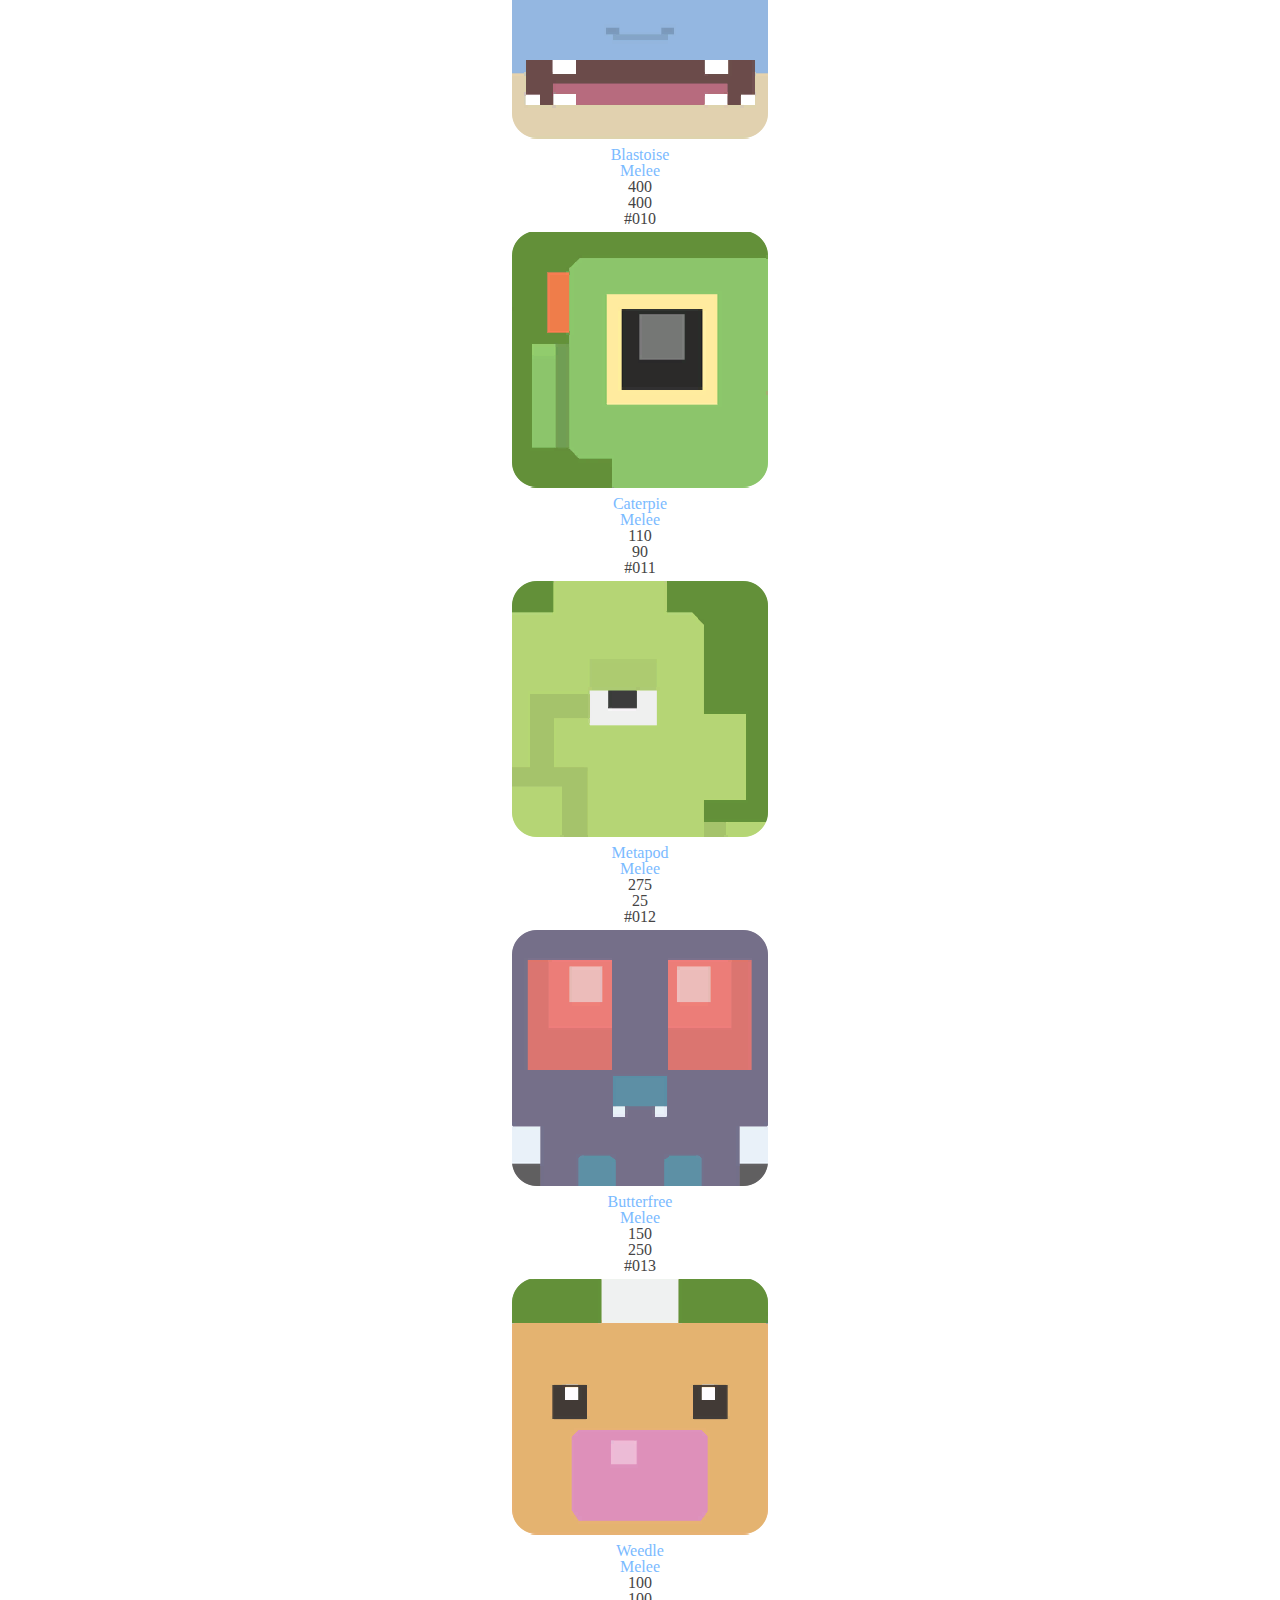
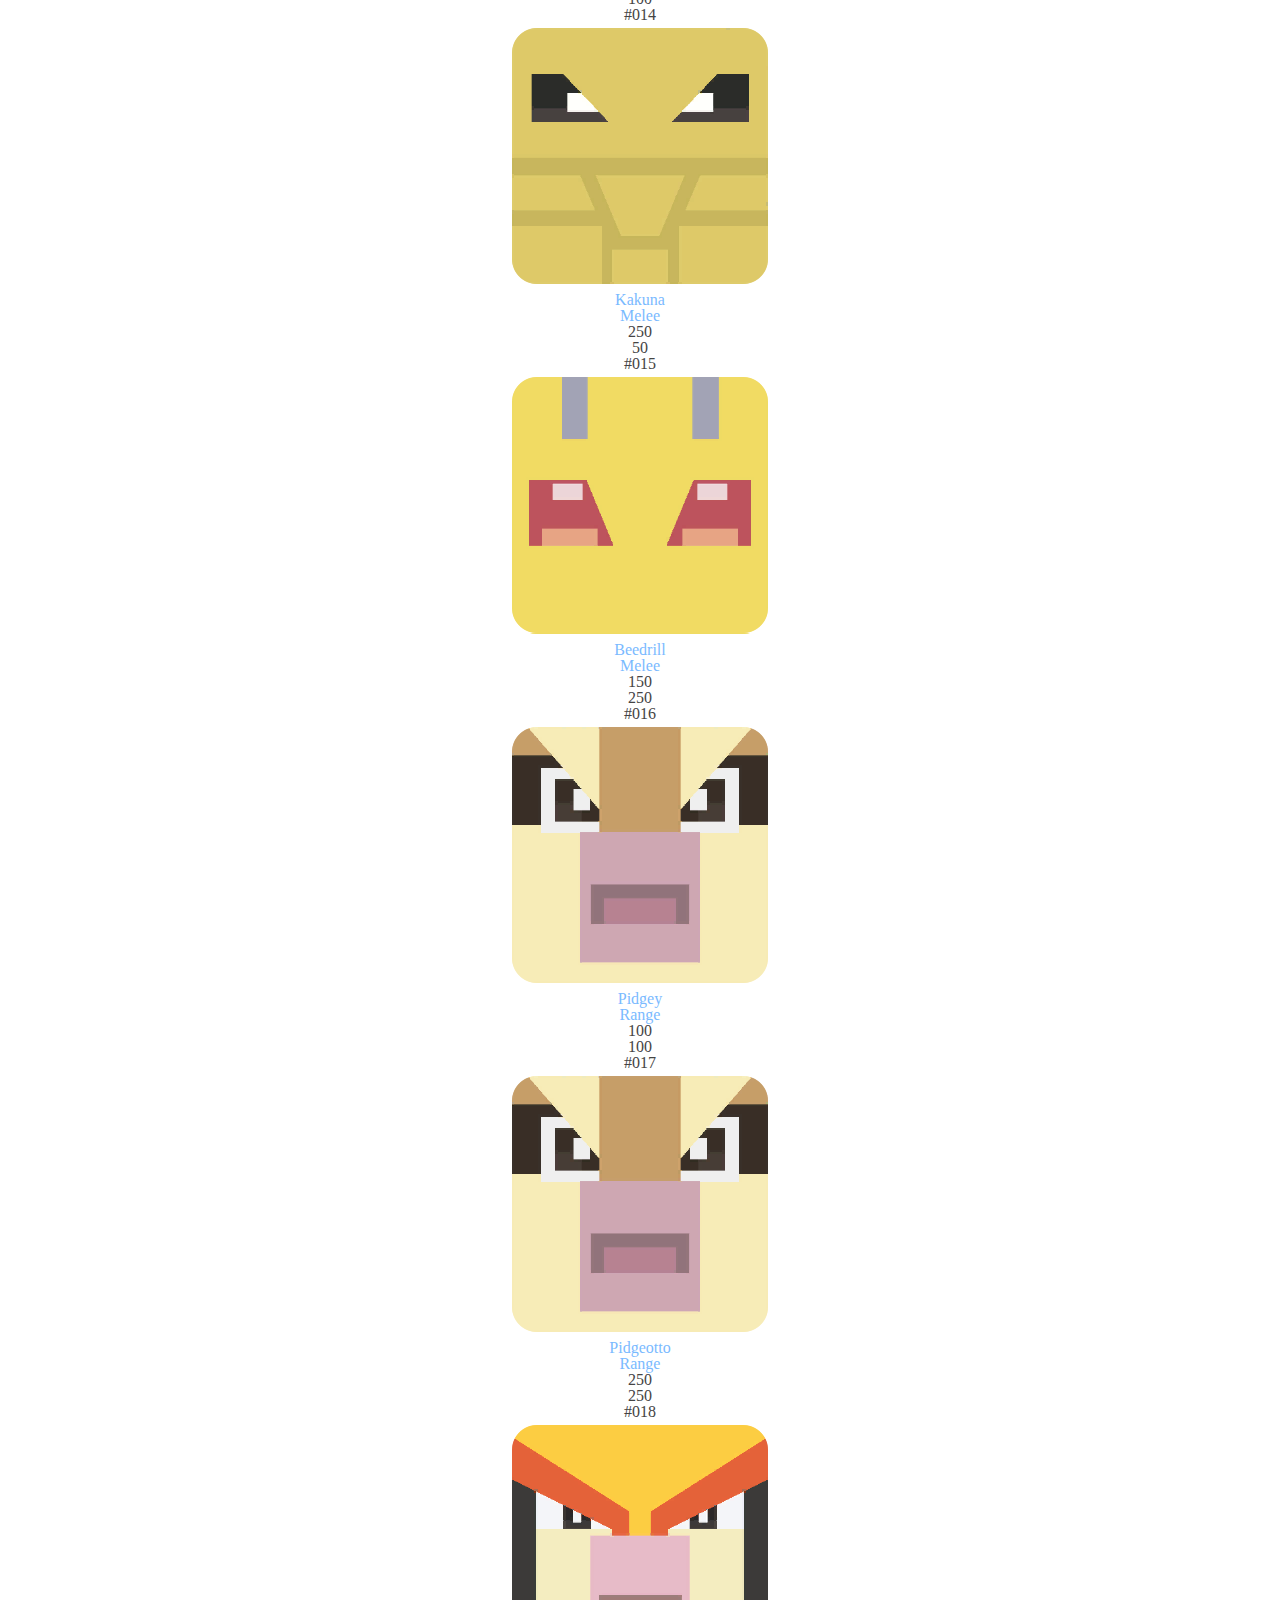
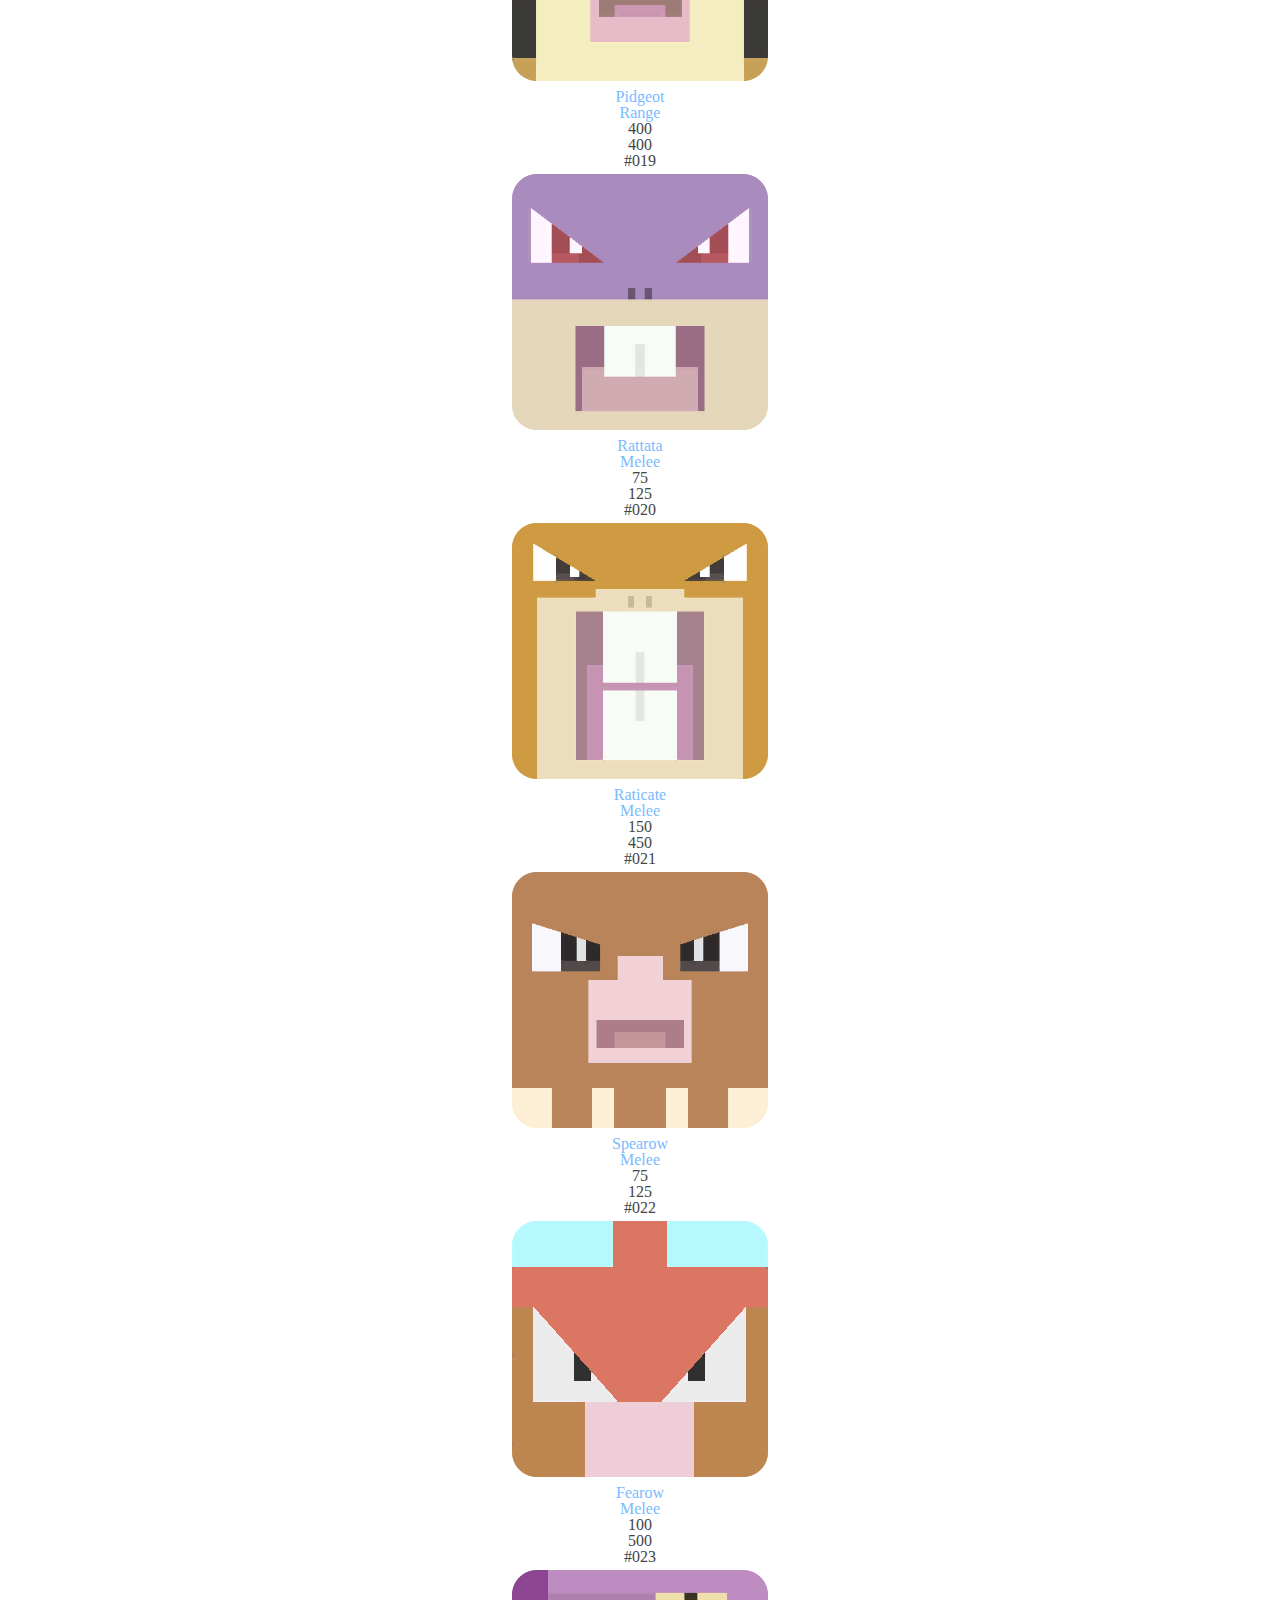
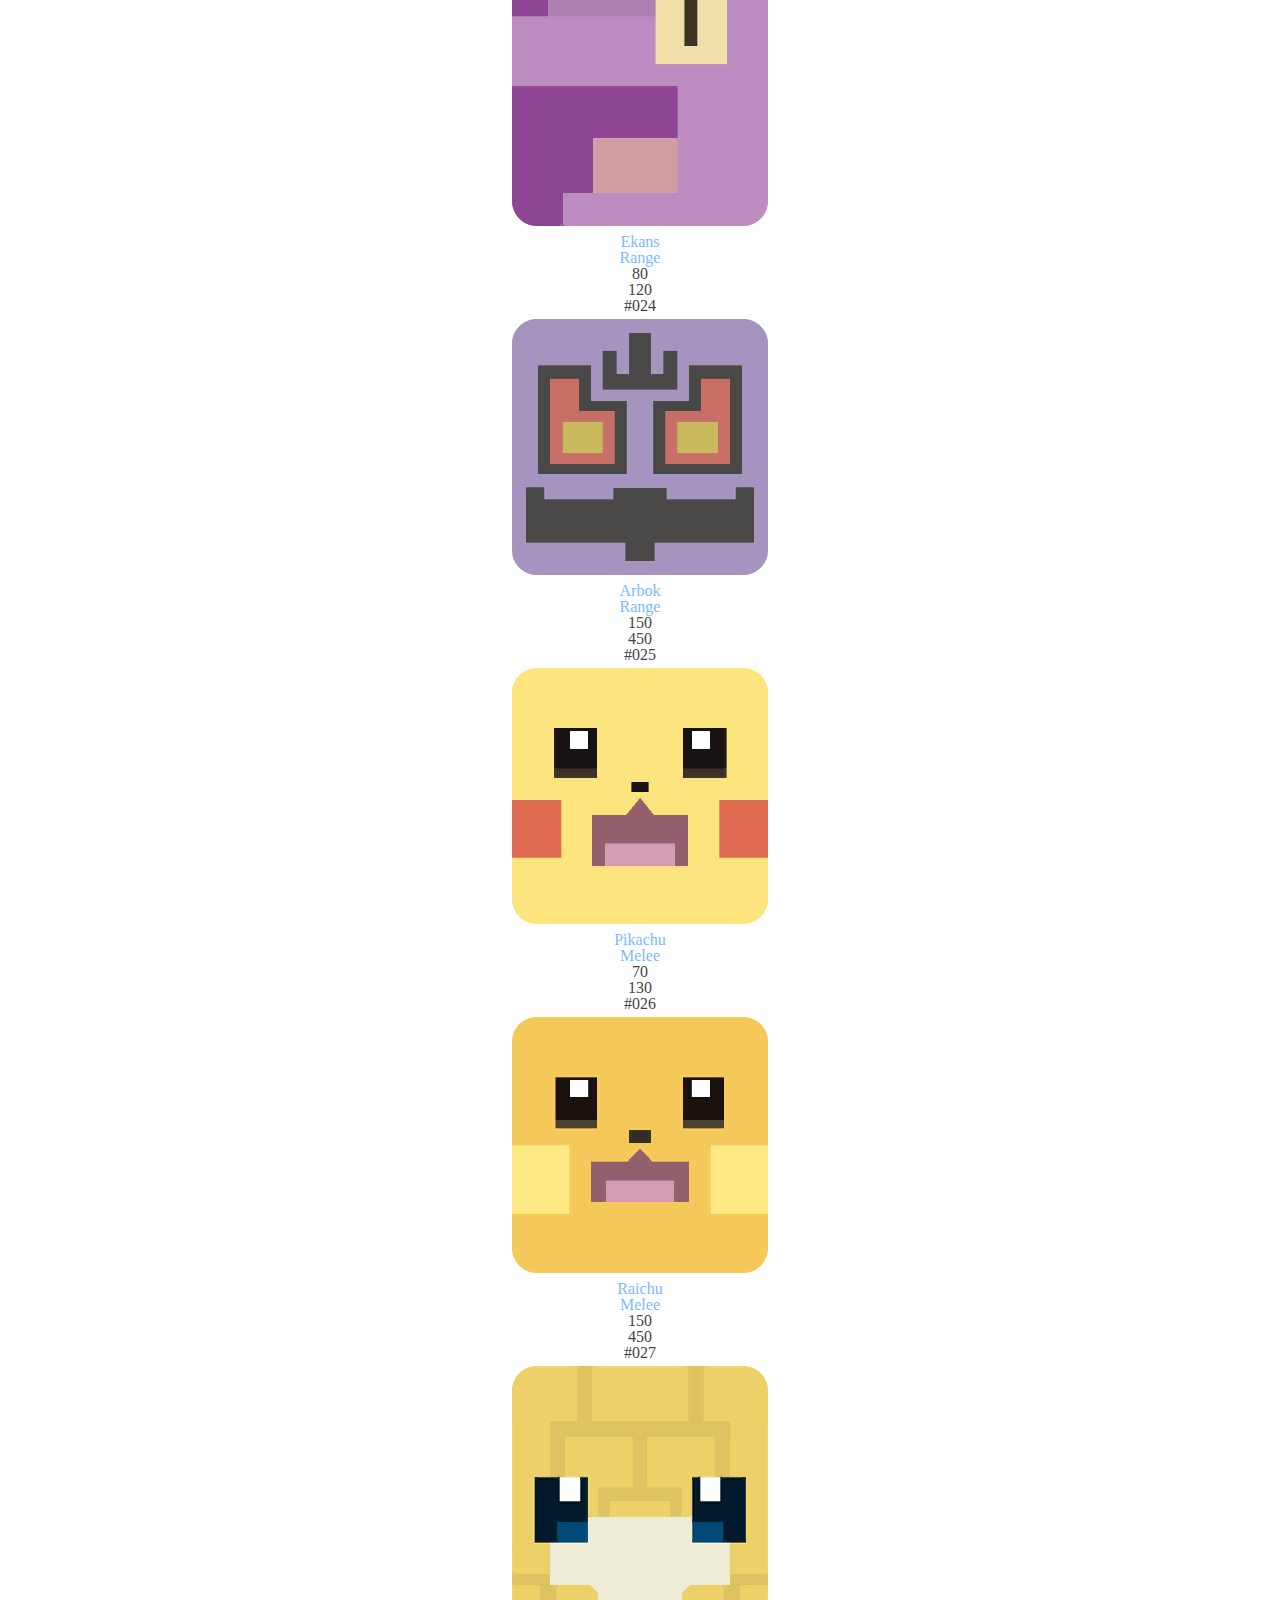
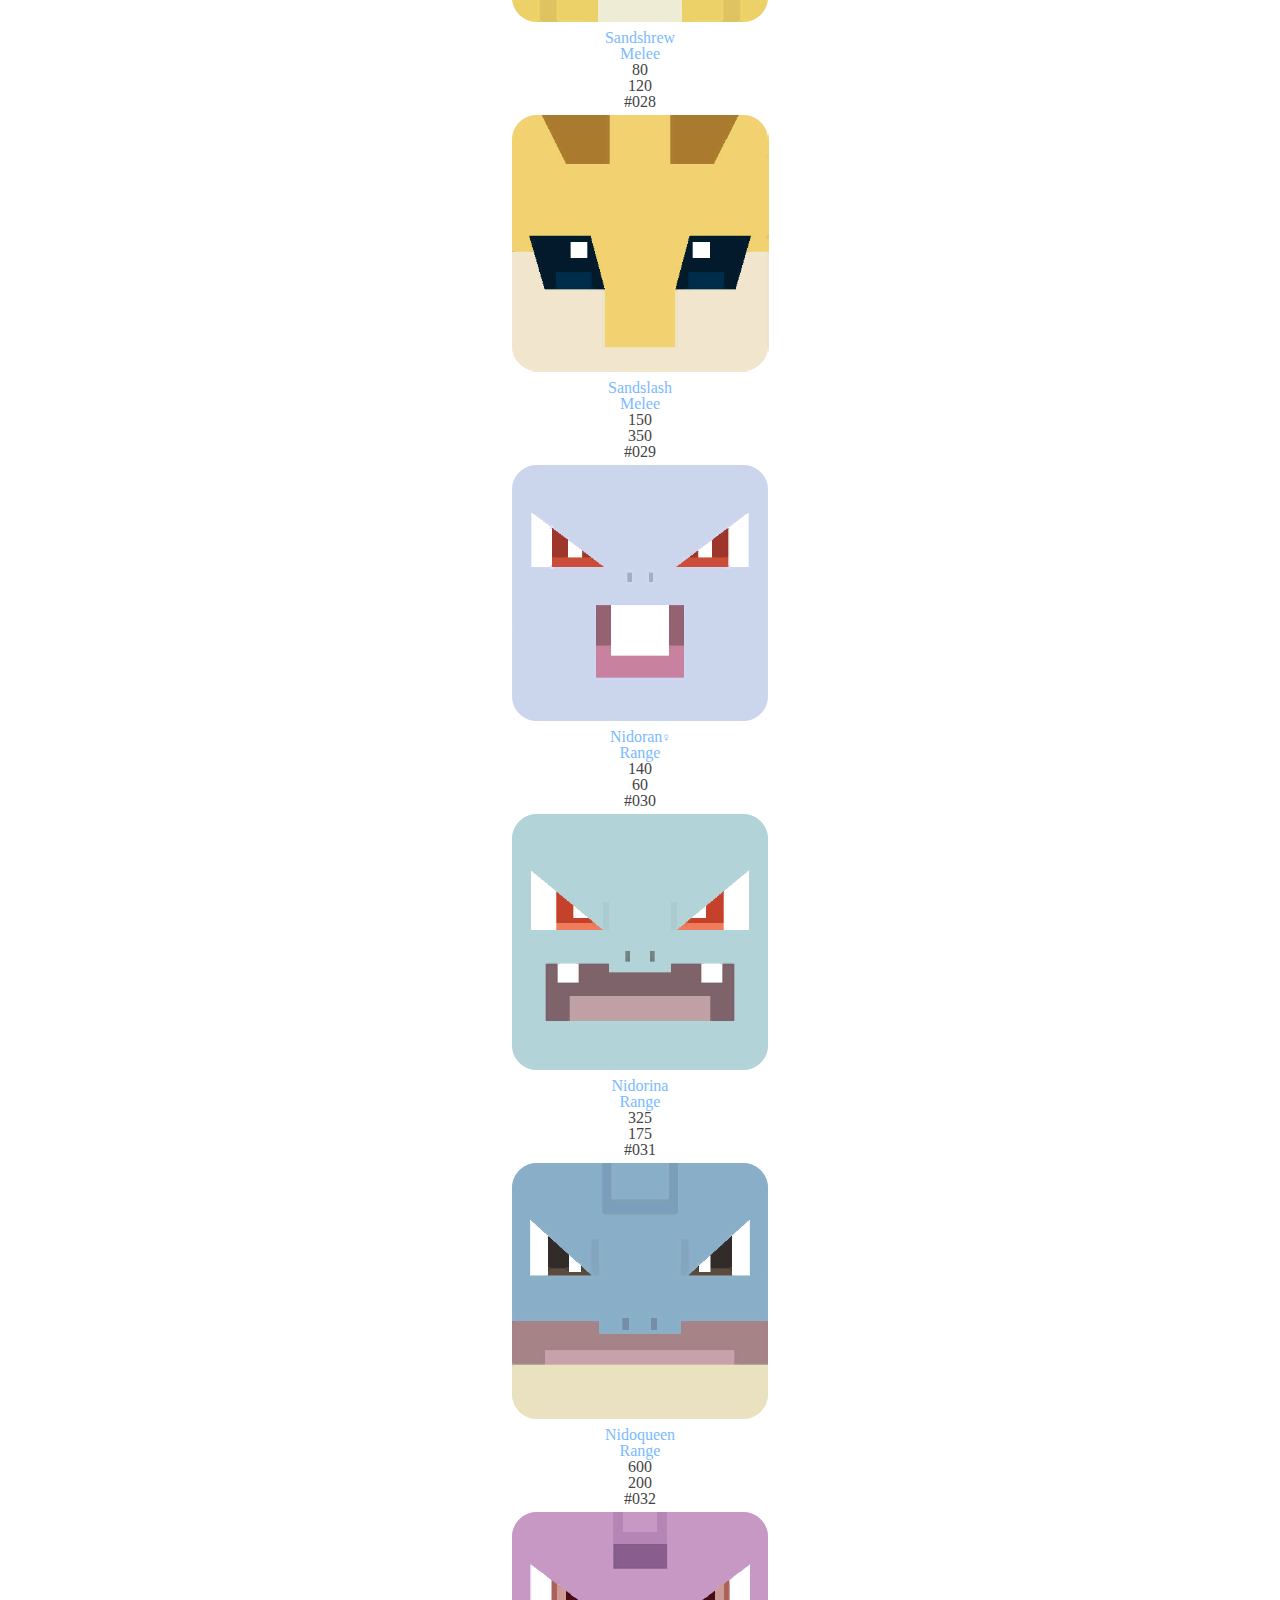
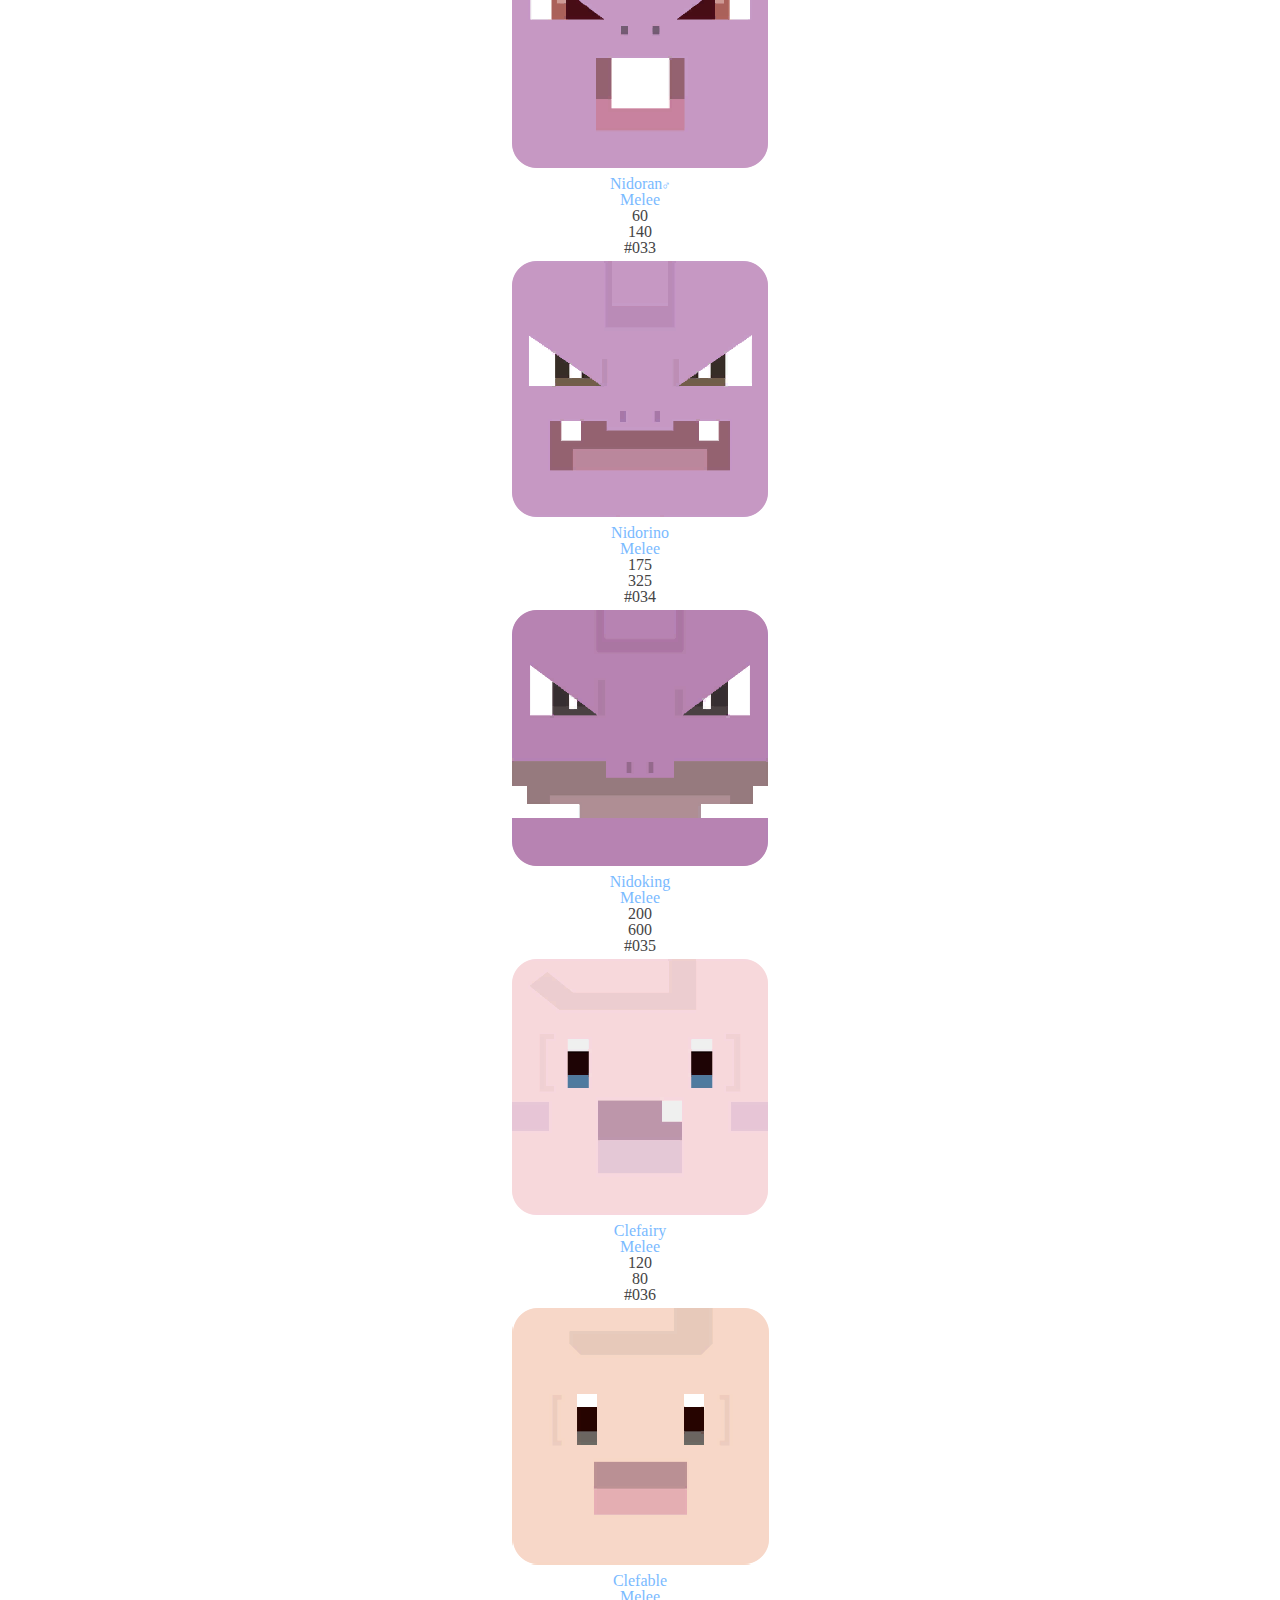
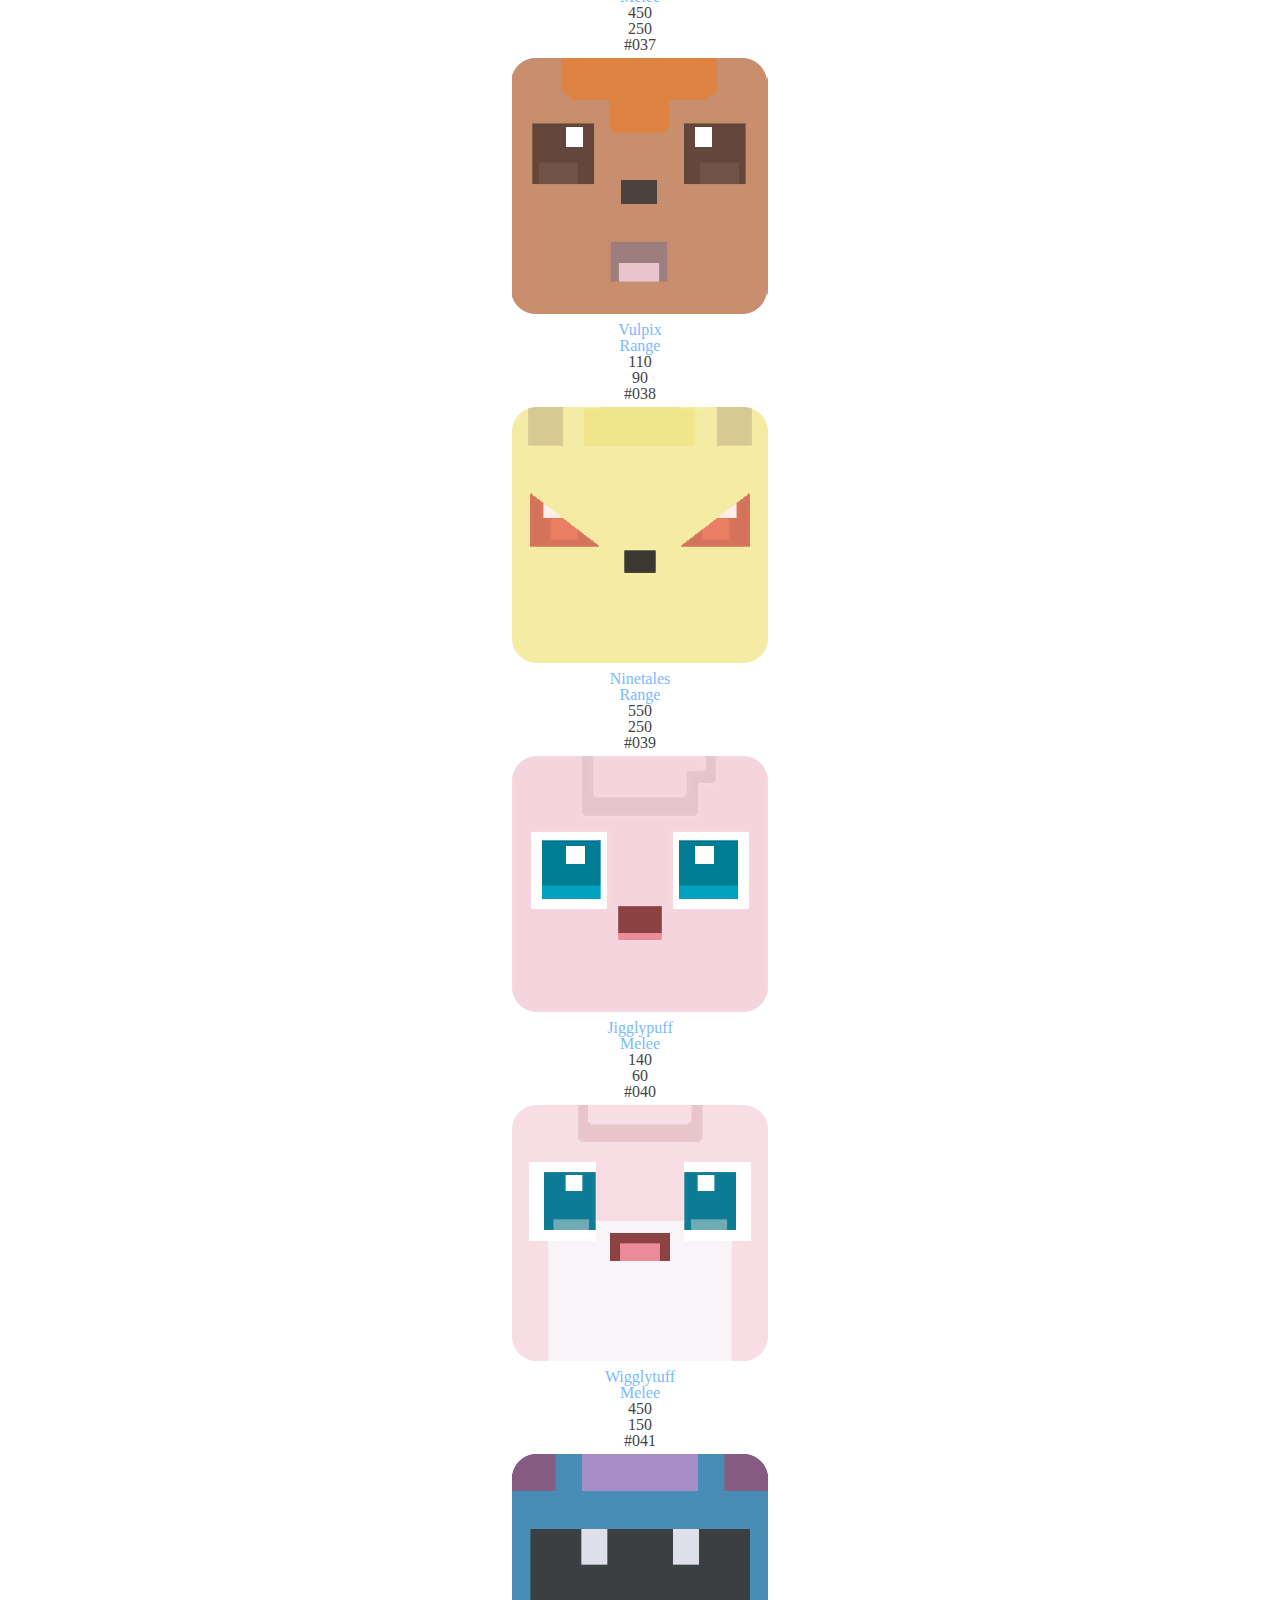
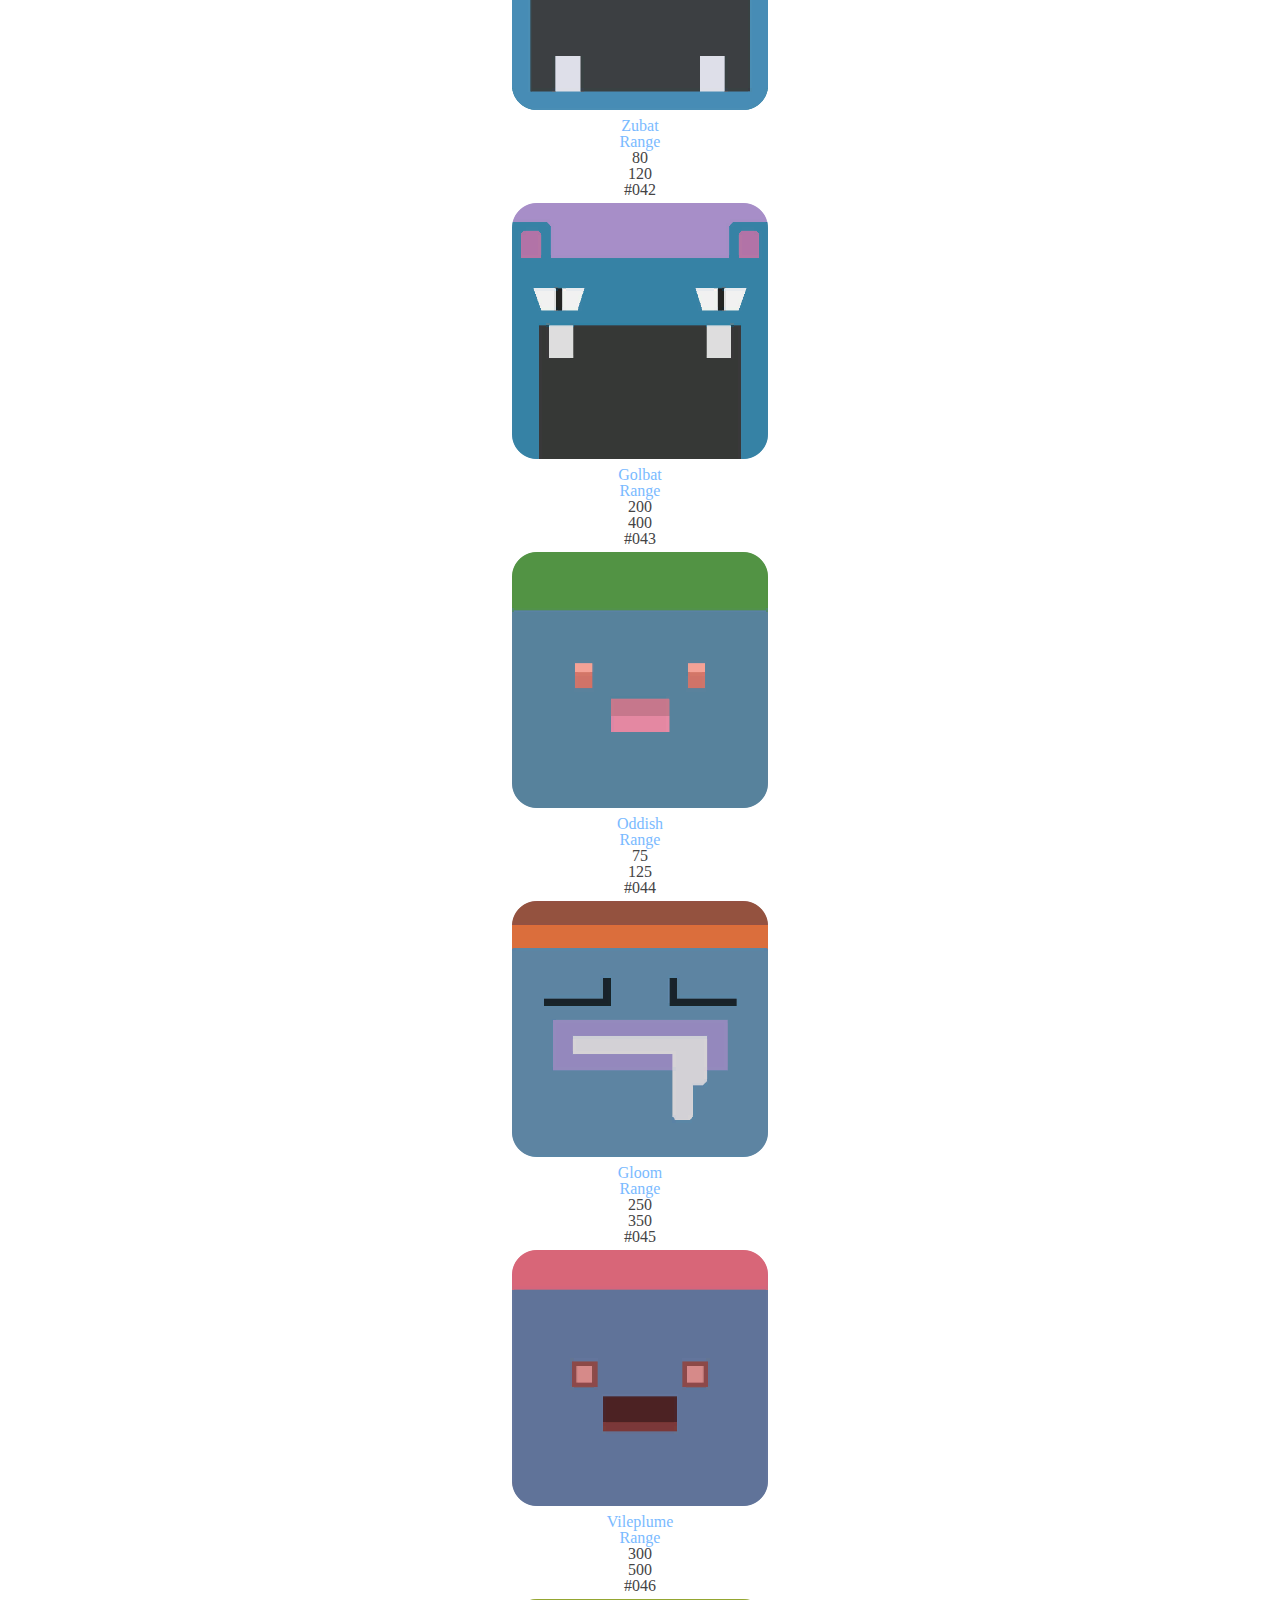
==== commit f536ed05: "add pokemon" ====
--- a/index.html
+++ b/index.html
@@ -34,9 +34,9 @@
             Pokémon
           </a>
           <div class="dropdown-menu" aria-labelledby="navbarDropdown">
-            <a class="dropdown-item" href="pokemon/001">#001 - Bulbasaur</a>
-            <a class="dropdown-item" href="pokemon/002">#002 - Ivysaur</a>
-            <a class="dropdown-item" href="pokemon/003">#003 - Venusaur</a>
+            <a class="dropdown-item" href="./pokemon/001">#001 - Bulbasaur</a>
+            <a class="dropdown-item" href="./pokemon/002">#002 - Ivysaur</a>
+            <a class="dropdown-item" href="./pokemon/003">#003 - Venusaur</a>
           </div>
         </li>
         <li class="nav-item">
@@ -46,7 +46,7 @@
           <a class="nav-link" href="./moves">Moves</a>
         </li>
         <li class="nav-item">
-          <a class="nav-link" href="./info" target="_blank">Info</a>
+          <a class="nav-link" href="./about" target="_blank">About</a>
         </li>
         <li class="nav-item">
           <a class="nav-link" href="https://github.ashley.how" target="_blank" title="Find me on Github!"><i class="fab fa-github"></i></a>
@@ -217,7 +217,7 @@
     </div>
     <!-- Name -->
     <div class="col-name col-4 col-sm-3 col-md-3 col-lg-2 col-xl-1">
-      <a href="pokemon/001">Venusaur</a>
+      <a href="pokemon/003">Venusaur</a>
     </div>
     <!-- Type -->
     <div class="col-type col-4 col-sm-4 col-md-3 col-lg-2">
@@ -312,7 +312,7 @@
     </div>
     <!-- Name -->
     <div class="col-name col-4 col-sm-3 col-md-3 col-lg-2 col-xl-1">
-      <a href="pokemon/004">Charmeleon</a>
+      <a href="pokemon/005">Charmeleon</a>
     </div>
     <!-- Type -->
     <div class="col-type col-4 col-sm-4 col-md-3 col-lg-2">
@@ -368,7 +368,7 @@
     </div>
     <!-- Name -->
     <div class="col-name col-4 col-sm-3 col-md-3 col-lg-2 col-xl-1">
-      <a href="pokemon/004">Charizard</a>
+      <a href="pokemon/006">Charizard</a>
     </div>
     <!-- Type -->
     <div class="col-type col-4 col-sm-4 col-md-3 col-lg-2">
@@ -425,7 +425,7 @@
     </div>
     <!-- Name -->
     <div class="col-name col-4 col-sm-3 col-md-3 col-lg-2 col-xl-1">
-      <a href="pokemon/001">Squirtle</a>
+      <a href="pokemon/007">Squirtle</a>
     </div>
     <!-- Type -->
     <div class="col-type col-4 col-sm-4 col-md-3 col-lg-2">
@@ -463,7 +463,7 @@
     </div>
     <!-- Name -->
     <div class="col-name col-4 col-sm-3 col-md-3 col-lg-2 col-xl-1">
-      <a href="pokemon/001">Wartortle</a>
+      <a href="pokemon/008">Wartortle</a>
     </div>
     <!-- Type -->
     <div class="col-type col-4 col-sm-4 col-md-3 col-lg-2">
@@ -519,7 +519,7 @@
     </div>
     <!-- Name -->
     <div class="col-name col-4 col-sm-3 col-md-3 col-lg-2 col-xl-1">
-      <a href="pokemon/001">Blastoise</a>
+      <a href="pokemon/009">Blastoise</a>
     </div>
     <!-- Type -->
     <div class="col-type col-4 col-sm-4 col-md-3 col-lg-2">
@@ -574,7 +574,7 @@
     </div>
     <!-- Name -->
     <div class="col-name col-4 col-sm-3 col-md-3 col-lg-2 col-xl-1">
-      <a href="pokemon/001">Caterpie</a>
+      <a href="pokemon/010">Caterpie</a>
     </div>
     <!-- Type -->
     <div class="col-type col-4 col-sm-4 col-md-3 col-lg-2">
@@ -594,10 +594,8 @@
     </div>
     <!-- Recipe - Only show on LG+ -->
     <div class="col-recipe col-3">
-      <ul>
-        <li><a href="recipes/mulligan-stew" title="Mulligan Stew">Mulligan Stew à la Cube</a></li>
-        <li><a href="recipes/blue-soda">Blue Soda à la Cube</a></li>
-      </ul>
+      <a href="recipes/mulligan-stew" title="Mulligan Stew"><img src="resources/img/recipes/mulligan-stew.png" class="img-fluid img-recipe"></a>
+      <a href="recipes/blue-soda" title="Blue soda"><img src="resources/img/recipes/blue-soda.png" class="img-fluid img-recipe"></a>
     </div>
   </div>
 
@@ -633,7 +631,26 @@
     </div>
     <!-- Recipe - Only show on LG+ -->
     <div class="col-recipe col-3">
-      Evolve Caterpie (Lv. 7)
+      <div class="container-fluid">
+        <div class="row row-header">
+
+          <div class="col col-pokemon">
+            <h3>Caterpie</h3>
+            <a href="pokemon/010"><img src="resources/img/pokemon/010.png" class="img-fluid img-dex"></a>
+          </div>
+
+          <div class="col col-evolution-arrows">
+            <h3>Lv. 7</h3>
+            <i class="fas fa-arrow-right fa-2x"></i>
+          </div>
+
+          <div class="col col-pokemon col-pokemon-middle">
+            <h3>Metapod</h3>
+            <a href="pokemon/011"><img src="resources/img/pokemon/011.png" class="img-fluid img-dex"></a>
+          </div>
+
+        </div>
+      </div>
     </div>
   </div>
 
@@ -649,7 +666,7 @@
     </div>
     <!-- Name -->
     <div class="col-name col-4 col-sm-3 col-md-3 col-lg-2 col-xl-1">
-      <a href="pokemon/001">Butterfree</a>
+      <a href="pokemon/012">Butterfree</a>
     </div>
     <!-- Type -->
     <div class="col-type col-4 col-sm-4 col-md-3 col-lg-2">
@@ -670,7 +687,26 @@
     </div>
     <!-- Recipe - Only show on LG+ -->
     <div class="col-recipe col-3">
-      Evolve Metapod (Lv. 10)
+      <div class="container-fluid">
+        <div class="row row-header">
+
+          <div class="col col-pokemon">
+            <h3>Metapod</h3>
+            <a href="pokemon/011"><img src="resources/img/pokemon/011.png" class="img-fluid img-dex"></a>
+          </div>
+
+          <div class="col col-evolution-arrows">
+            <h3>Lv. 10</h3>
+            <i class="fas fa-arrow-right fa-2x"></i>
+          </div>
+
+          <div class="col col-pokemon col-pokemon-middle">
+            <h3>Butterfree</h3>
+            <a href="pokemon/012"><img src="resources/img/pokemon/012.png" class="img-fluid img-dex"></a>
+          </div>
+
+        </div>
+      </div>
     </div>
   </div>
 
@@ -686,7 +722,7 @@
     </div>
     <!-- Name -->
     <div class="col-name col-4 col-sm-3 col-md-3 col-lg-2 col-xl-1">
-      <a href="pokemon/001">Weedle</a>
+      <a href="pokemon/013">Weedle</a>
     </div>
     <!-- Type -->
     <div class="col-type col-4 col-sm-4 col-md-3 col-lg-2">
@@ -707,10 +743,8 @@
     </div>
     <!-- Recipe - Only show on LG+ -->
     <div class="col-recipe col-3">
-      <ul>
-        <li><a href="recipes/mulligan-stew" title="Mulligan Stew">Mulligan Stew à la Cube</a></li>
-        <li><a href="recipes/yellow-curry" title="Yellow Curry">Yellow Curry à la Cube</a></li>
-      </ul>
+      <a href="recipes/mulligan-stew" title="Mulligan Stew"><img src="resources/img/recipes/mulligan-stew.png" class="img-fluid img-recipe"></a>
+      <a href="recipes/yellow-curry" title="Yellow Curry"><img src="resources/img/recipes/yellow-curry.png" class="img-fluid img-recipe"></a>
     </div>
   </div>
 
@@ -747,19 +781,2987 @@
     </div>
     <!-- Recipe - Only show on LG+ -->
     <div class="col-recipe col-3">
-      Evolve Weedle (Lv. 7)
-    </div>
-  </div>
+      <div class="container-fluid">
+        <div class="row row-header">
+
+          <div class="col col-pokemon">
+            <h3>Weedle</h3>
+            <a href="pokemon/013"><img src="resources/img/pokemon/013.png" class="img-fluid img-dex"></a>
+          </div>
+
+          <div class="col col-evolution-arrows">
+            <h3>Lv. 7</h3>
+            <i class="fas fa-arrow-right fa-2x"></i>
+          </div>
+
+          <div class="col col-pokemon col-pokemon-middle">
+            <h3>Kakuna</h3>
+            <a href="pokemon/014"><img src="resources/img/pokemon/014.png" class="img-fluid img-dex"></a>
+          </div>
+
+        </div>
+      </div>
+    </div>
+  </div>
+
+  <!-- 015 - Beedrill -->
+  <div class="row row-pokemon">
+    <!-- Number - Only show on L+ -->
+    <div class="col-no col-1">
+      #015
+    </div>
+    <!-- Image -->
+    <div class="col-img col-4 col-sm-2 col-md-3 col-lg-2">
+      <a href="pokemon/015"><img src="resources/img/pokemon/015.png" class="img-fluid img-dex"></a>
+    </div>
+    <!-- Name -->
+    <div class="col-name col-4 col-sm-3 col-md-3 col-lg-2 col-xl-1">
+      <a href="pokemon/015">Beedrill</a>
+    </div>
+    <!-- Type -->
+    <div class="col-type col-4 col-sm-4 col-md-3 col-lg-2">
+      <a href="types/bug" title="Bug" class="bug"><i class="fas fa-bug"></i></a>
+      <a href="types/poison" title="Poison" class="poison"><i class="fas fa-skull fa-2x"></i></a>
+    </div>
+    <!-- Style - Only show on MD+ -->
+    <div class="col-style col-3 col-sm-3 col-md-3 col-lg-1">
+      <a href="styles/melee">Melee</a>
+    </div>
+    <!-- HP - Only show on MD+ -->
+    <div class="col-hp col-2 col-xl-1">
+      150
+    </div>
+    <!-- ATK - Only show on MD+ -->
+    <div class="col-atk col-2 col-xl-1">
+      250
+    </div>
+    <!-- Recipe - Only show on LG+ -->
+    <div class="col-recipe col-3">
+      <div class="container-fluid">
+        <div class="row row-header">
+
+          <div class="col col-pokemon">
+            <h3>Kakuna</h3>
+            <a href="pokemon/014"><img src="resources/img/pokemon/014.png" class="img-fluid img-dex"></a>
+          </div>
+
+          <div class="col col-evolution-arrows">
+            <h3>Lv. 10</h3>
+            <i class="fas fa-arrow-right fa-2x"></i>
+          </div>
+
+          <div class="col col-pokemon col-pokemon-middle">
+            <h3>Beedrill</h3>
+            <a href="pokemon/015"><img src="resources/img/pokemon/015.png" class="img-fluid img-dex"></a>
+          </div>
+
+        </div>
+      </div>
+    </div>
+  </div>
+
+  <!-- 016 - Pidgey -->
+  <div class="row row-pokemon">
+    <!-- Number - Only show on L+ -->
+    <div class="col-no col-1">
+      #016
+    </div>
+    <!-- Image -->
+    <div class="col-img col-4 col-sm-2 col-md-3 col-lg-2">
+      <a href="pokemon/016"><img src="resources/img/pokemon/016.png" class="img-fluid img-dex"></a>
+    </div>
+    <!-- Name -->
+    <div class="col-name col-4 col-sm-3 col-md-3 col-lg-2 col-xl-1">
+      <a href="pokemon/016">Pidgey</a>
+    </div>
+    <!-- Type -->
+    <div class="col-type col-4 col-sm-4 col-md-3 col-lg-2">
+      <a href="types/normal" title="Normal" class="normal"><i class="far fa-grin-beam"></i></a>
+      <a href="types/flying" title="Flying" class="flying"><i class="fas fa-dove"></i></a>
+    </div>
+    <!-- Style - Only show on MD+ -->
+    <div class="col-style col-3 col-sm-3 col-md-3 col-lg-1">
+      <a href="styles/range">Range</a>
+    </div>
+    <!-- HP - Only show on MD+ -->
+    <div class="col-hp col-2 col-xl-1">
+      100
+    </div>
+    <!-- ATK - Only show on MD+ -->
+    <div class="col-atk col-2 col-xl-1">
+      100
+    </div>
+    <!-- Recipe - Only show on LG+ -->
+    <div class="col-recipe col-3">
+      <a href="recipes/mulligan-stew" title="Mulligan Stew"><img src="resources/img/recipes/mulligan-stew.png" class="img-fluid img-recipe"></a>
+      <a href="recipes/yellow-curry" title="Yellow Curry"><img src="resources/img/recipes/yellow-curry.png" class="img-fluid img-recipe"></a>
+      <a href="recipes/plain-crepe" title="Plain Crepe"><img src="resources/img/recipes/plain-crepe.png" class="img-fluid img-recipe"></a>
+    </div>
+  </div>
+
+  <!-- 017 - Pidgeotto -->
+  <div class="row row-pokemon">
+    <!-- Number - Only show on L+ -->
+    <div class="col-no col-1">
+      #017
+    </div>
+    <!-- Image -->
+    <div class="col-img col-4 col-sm-2 col-md-3 col-lg-2">
+      <a href="pokemon/017"><img src="resources/img/pokemon/016.png" class="img-fluid img-dex"></a>
+    </div>
+    <!-- Name -->
+    <div class="col-name col-4 col-sm-3 col-md-3 col-lg-2 col-xl-1">
+      <a href="pokemon/017">Pidgeotto</a>
+    </div>
+    <!-- Type -->
+    <div class="col-type col-4 col-sm-4 col-md-3 col-lg-2">
+      <a href="types/normal" title="Normal" class="normal"><i class="far fa-grin-beam"></i></a>
+      <a href="types/flying" title="Flying" class="flying"><i class="fas fa-dove"></i></a>
+    </div>
+    <!-- Style - Only show on MD+ -->
+    <div class="col-style col-3 col-sm-3 col-md-3 col-lg-1">
+      <a href="styles/range">Range</a>
+    </div>
+    <!-- HP - Only show on MD+ -->
+    <div class="col-hp col-2 col-xl-1">
+      250
+    </div>
+    <!-- ATK - Only show on MD+ -->
+    <div class="col-atk col-2 col-xl-1">
+      250
+    </div>
+    <!-- Recipe - Only show on LG+ -->
+    <div class="col-recipe col-3">
+      <div class="container-fluid">
+        <div class="row row-header">
+
+          <div class="col col-pokemon">
+            <h3>Pidgey</h3>
+            <a href="pokemon/016"><img src="resources/img/pokemon/016.png" class="img-fluid img-dex"></a>
+          </div>
+
+          <div class="col col-evolution-arrows">
+            <h3>Lv. 18</h3>
+            <i class="fas fa-arrow-right fa-2x"></i>
+          </div>
+
+          <div class="col col-pokemon col-pokemon-middle">
+            <h3>Pidgeotto</h3>
+            <a href="pokemon/017"><img src="resources/img/pokemon/017.png" class="img-fluid img-dex"></a>
+          </div>
+
+        </div>
+      </div>
+    </div>
+  </div>
+
+  <!-- 018 - Pidgeot -->
+  <div class="row row-pokemon">
+    <!-- Number - Only show on L+ -->
+    <div class="col-no col-1">
+      #018
+    </div>
+    <!-- Image -->
+    <div class="col-img col-4 col-sm-2 col-md-3 col-lg-2">
+      <a href="pokemon/018"><img src="resources/img/pokemon/018.png" class="img-fluid img-dex"></a>
+    </div>
+    <!-- Name -->
+    <div class="col-name col-4 col-sm-3 col-md-3 col-lg-2 col-xl-1">
+      <a href="pokemon/018">Pidgeot</a>
+    </div>
+    <!-- Type -->
+    <div class="col-type col-4 col-sm-4 col-md-3 col-lg-2">
+      <a href="types/normal" title="Normal" class="normal"><i class="far fa-grin-beam"></i></a>
+      <a href="types/flying" title="Flying" class="flying"><i class="fas fa-dove"></i></a>
+    </div>
+    <!-- Style - Only show on MD+ -->
+    <div class="col-style col-3 col-sm-3 col-md-3 col-lg-1">
+      <a href="styles/range">Range</a>
+    </div>
+    <!-- HP - Only show on MD+ -->
+    <div class="col-hp col-2 col-xl-1">
+      400
+    </div>
+    <!-- ATK - Only show on MD+ -->
+    <div class="col-atk col-2 col-xl-1">
+      400
+    </div>
+    <!-- Recipe - Only show on LG+ -->
+    <div class="col-recipe col-3">
+      <div class="container-fluid">
+        <div class="row row-header">
+
+          <div class="col col-pokemon">
+            <h3>Pidgeotto</h3>
+            <a href="pokemon/017"><img src="resources/img/pokemon/017.png" class="img-fluid img-dex"></a>
+          </div>
+
+          <div class="col col-evolution-arrows">
+            <h3>Lv. 36</h3>
+            <i class="fas fa-arrow-right fa-2x"></i>
+          </div>
+
+          <div class="col col-pokemon col-pokemon-middle">
+            <h3>Pidgeot</h3>
+            <a href="pokemon/018"><img src="resources/img/pokemon/018.png" class="img-fluid img-dex"></a>
+          </div>
+
+        </div>
+      </div>
+    </div>
+  </div>
+
+  <!-- 019 - Rattata -->
+  <div class="row row-pokemon">
+    <!-- Number - Only show on L+ -->
+    <div class="col-no col-1">
+      #019
+    </div>
+    <!-- Image -->
+    <div class="col-img col-4 col-sm-2 col-md-3 col-lg-2">
+      <a href="pokemon/019"><img src="resources/img/pokemon/019.png" class="img-fluid img-dex"></a>
+    </div>
+    <!-- Name -->
+    <div class="col-name col-4 col-sm-3 col-md-3 col-lg-2 col-xl-1">
+      <a href="pokemon/019">Rattata</a>
+    </div>
+    <!-- Type -->
+    <div class="col-type col-4 col-sm-4 col-md-3 col-lg-2">
+      <a href="types/normal" title="Normal" class="normal"><i class="far fa-grin-beam"></i></a>
+    </div>
+    <!-- Style - Only show on MD+ -->
+    <div class="col-style col-3 col-sm-3 col-md-3 col-lg-1">
+      <a href="styles/melee">Melee</a>
+    </div>
+    <!-- HP - Only show on MD+ -->
+    <div class="col-hp col-2 col-xl-1">
+      75
+    </div>
+    <!-- ATK - Only show on MD+ -->
+    <div class="col-atk col-2 col-xl-1">
+      125
+    </div>
+    <!-- Recipe - Only show on LG+ -->
+    <div class="col-recipe col-3">
+      <a href="recipes/mulligan-stew" title="Mulligan Stew"><img src="resources/img/recipes/mulligan-stew.png" class="img-fluid img-recipe"></a>
+      <a href="recipes/blue-soda" title="Blue Soda"><img src="resources/img/recipes/blue-soda.png" class="img-fluid img-recipe"></a>
+      <a href="recipes/plain-crepe" title="Plain Crepe"><img src="resources/img/recipes/plain-crepe.png" class="img-fluid img-recipe"></a>
+    </div>
+  </div>
+
+  <!-- 020 - Raticate -->
+  <div class="row row-pokemon">
+    <!-- Number - Only show on L+ -->
+    <div class="col-no col-1">
+      #020
+    </div>
+    <!-- Image -->
+    <div class="col-img col-4 col-sm-2 col-md-3 col-lg-2">
+      <a href="pokemon/020"><img src="resources/img/pokemon/020.png" class="img-fluid img-dex"></a>
+    </div>
+    <!-- Name -->
+    <div class="col-name col-4 col-sm-3 col-md-3 col-lg-2 col-xl-1">
+      <a href="pokemon/020">Raticate</a>
+    </div>
+    <!-- Type -->
+    <div class="col-type col-4 col-sm-4 col-md-3 col-lg-2">
+      <a href="types/normal" title="Normal" class="normal"><i class="far fa-grin-beam"></i></a>
+    </div>
+    <!-- Style - Only show on MD+ -->
+    <div class="col-style col-3 col-sm-3 col-md-3 col-lg-1">
+      <a href="styles/melee">Melee</a>
+    </div>
+    <!-- HP - Only show on MD+ -->
+    <div class="col-hp col-2 col-xl-1">
+      150
+    </div>
+    <!-- ATK - Only show on MD+ -->
+    <div class="col-atk col-2 col-xl-1">
+      450
+    </div>
+    <!-- Recipe - Only show on LG+ -->
+    <div class="col-recipe col-3">
+      <div class="container-fluid">
+        <div class="row row-header">
+
+          <div class="col col-pokemon">
+            <h3>Rattata</h3>
+            <a href="pokemon/019"><img src="resources/img/pokemon/019.png" class="img-fluid img-dex"></a>
+          </div>
+
+          <div class="col col-evolution-arrows">
+            <h3>Lv. 20</h3>
+            <i class="fas fa-arrow-right fa-2x"></i>
+          </div>
+
+          <div class="col col-pokemon col-pokemon-middle">
+            <h3>Raticate</h3>
+            <a href="pokemon/020"><img src="resources/img/pokemon/020.png" class="img-fluid img-dex"></a>
+          </div>
+
+        </div>
+      </div>
+    </div>
+  </div>
+
+  <!-- 021 - Spearow -->
+  <div class="row row-pokemon">
+    <!-- Number - Only show on L+ -->
+    <div class="col-no col-1">
+      #021
+    </div>
+    <!-- Image -->
+    <div class="col-img col-4 col-sm-2 col-md-3 col-lg-2">
+      <a href="pokemon/021"><img src="resources/img/pokemon/021.png" class="img-fluid img-dex"></a>
+    </div>
+    <!-- Name -->
+    <div class="col-name col-4 col-sm-3 col-md-3 col-lg-2 col-xl-1">
+      <a href="pokemon/021">Spearow</a>
+    </div>
+    <!-- Type -->
+    <div class="col-type col-4 col-sm-4 col-md-3 col-lg-2">
+      <a href="types/normal" title="Normal" class="normal"><i class="far fa-grin-beam"></i></a>
+      <a href="types/flying" title="Flying" class="flying"><i class="fas fa-dove"></i></a>
+    </div>
+    <!-- Style - Only show on MD+ -->
+    <div class="col-style col-3 col-sm-3 col-md-3 col-lg-1">
+      <a href="styles/melee">Melee</a>
+    </div>
+    <!-- HP - Only show on MD+ -->
+    <div class="col-hp col-2 col-xl-1">
+      75
+    </div>
+    <!-- ATK - Only show on MD+ -->
+    <div class="col-atk col-2 col-xl-1">
+      125
+    </div>
+    <!-- Recipe - Only show on LG+ -->
+    <div class="col-recipe col-3">
+      <a href="recipes/mulligan-stew" title="Mulligan Stew"><img src="resources/img/recipes/mulligan-stew.png" class="img-fluid img-recipe"></a>
+      <a href="recipes/red-stew" title="Red Stew"><img src="resources/img/recipes/red-stew.png" class="img-fluid img-recipe"></a>
+      <a href="recipes/plain-crepe" title="Plain Crepe"><img src="resources/img/recipes/plain-crepe.png" class="img-fluid img-recipe"></a>
+    </div>
+  </div>
+
+  <!-- 022 - Fearow -->
+  <div class="row row-pokemon">
+    <!-- Number - Only show on L+ -->
+    <div class="col-no col-1">
+      #022
+    </div>
+    <!-- Image -->
+    <div class="col-img col-4 col-sm-2 col-md-3 col-lg-2">
+      <a href="pokemon/022"><img src="resources/img/pokemon/022.png" class="img-fluid img-dex"></a>
+    </div>
+    <!-- Name -->
+    <div class="col-name col-4 col-sm-3 col-md-3 col-lg-2 col-xl-1">
+      <a href="pokemon/022">Fearow</a>
+    </div>
+    <!-- Type -->
+    <div class="col-type col-4 col-sm-4 col-md-3 col-lg-2">
+      <a href="types/normal" title="Normal" class="normal"><i class="far fa-grin-beam"></i></a>
+      <a href="types/flying" title="Flying" class="flying"><i class="fas fa-dove"></i></a>
+    </div>
+    <!-- Style - Only show on MD+ -->
+    <div class="col-style col-3 col-sm-3 col-md-3 col-lg-1">
+      <a href="styles/melee">Melee</a>
+    </div>
+    <!-- HP - Only show on MD+ -->
+    <div class="col-hp col-2 col-xl-1">
+      100
+    </div>
+    <!-- ATK - Only show on MD+ -->
+    <div class="col-atk col-2 col-xl-1">
+      500
+    </div>
+    <!-- Recipe - Only show on LG+ -->
+    <div class="col-recipe col-3">
+      <div class="container-fluid">
+        <div class="row row-header">
+
+          <div class="col col-pokemon">
+            <h3>Spearow</h3>
+            <a href="pokemon/021"><img src="resources/img/pokemon/021.png" class="img-fluid img-dex"></a>
+          </div>
+
+          <div class="col col-evolution-arrows">
+            <h3>Lv. 20</h3>
+            <i class="fas fa-arrow-right fa-2x"></i>
+          </div>
+
+          <div class="col col-pokemon col-pokemon-middle">
+            <h3>Fearow</h3>
+            <a href="pokemon/022"><img src="resources/img/pokemon/022.png" class="img-fluid img-dex"></a>
+          </div>
+
+        </div>
+      </div>
+    </div>
+  </div>
+
+  <!-- 023 - Ekans -->
+  <div class="row row-pokemon">
+    <!-- Number - Only show on L+ -->
+    <div class="col-no col-1">
+      #023
+    </div>
+    <!-- Image -->
+    <div class="col-img col-4 col-sm-2 col-md-3 col-lg-2">
+      <a href="pokemon/023"><img src="resources/img/pokemon/023.png" class="img-fluid img-dex"></a>
+    </div>
+    <!-- Name -->
+    <div class="col-name col-4 col-sm-3 col-md-3 col-lg-2 col-xl-1">
+      <a href="pokemon/023">Ekans</a>
+    </div>
+    <!-- Type -->
+    <div class="col-type col-4 col-sm-4 col-md-3 col-lg-2">
+      <a href="types/poison" title="Poison" class="poison"><i class="fas fa-skull fa-2x"></i></a>
+    </div>
+    <!-- Style - Only show on MD+ -->
+    <div class="col-style col-3 col-sm-3 col-md-3 col-lg-1">
+      <a href="styles/range">Range</a>
+    </div>
+    <!-- HP - Only show on MD+ -->
+    <div class="col-hp col-2 col-xl-1">
+      80
+    </div>
+    <!-- ATK - Only show on MD+ -->
+    <div class="col-atk col-2 col-xl-1">
+      120
+    </div>
+    <!-- Recipe - Only show on LG+ -->
+    <div class="col-recipe col-3">
+      <a href="recipes/mulligan-stew" title="Mulligan Stew"><img src="resources/img/recipes/mulligan-stew.png" class="img-fluid img-recipe"></a>
+      <a href="recipes/blue-soda" title="Blue Soda"><img src="resources/img/recipes/blue-soda.png" class="img-fluid img-recipe"></a>
+      <a href="recipes/sludge-soup" title="Sludge Soup"><img src="resources/img/recipes/sludge-soup.png" class="img-fluid img-recipe"></a>
+    </div>
+  </div>
+
+  <!-- 024 - Arbok -->
+  <div class="row row-pokemon">
+    <!-- Number - Only show on L+ -->
+    <div class="col-no col-1">
+      #024
+    </div>
+    <!-- Image -->
+    <div class="col-img col-4 col-sm-2 col-md-3 col-lg-2">
+      <a href="pokemon/024"><img src="resources/img/pokemon/024.png" class="img-fluid img-dex"></a>
+    </div>
+    <!-- Name -->
+    <div class="col-name col-4 col-sm-3 col-md-3 col-lg-2 col-xl-1">
+      <a href="pokemon/024">Arbok</a>
+    </div>
+    <!-- Type -->
+    <div class="col-type col-4 col-sm-4 col-md-3 col-lg-2">
+      <a href="types/poison" title="Poison" class="poison"><i class="fas fa-skull fa-2x"></i></a>
+    </div>
+    <!-- Style - Only show on MD+ -->
+    <div class="col-style col-3 col-sm-3 col-md-3 col-lg-1">
+      <a href="styles/range">Range</a>
+    </div>
+    <!-- HP - Only show on MD+ -->
+    <div class="col-hp col-2 col-xl-1">
+      150
+    </div>
+    <!-- ATK - Only show on MD+ -->
+    <div class="col-atk col-2 col-xl-1">
+      450
+    </div>
+    <!-- Recipe - Only show on LG+ -->
+    <div class="col-recipe col-3">
+      <div class="container-fluid">
+        <div class="row row-header">
+
+          <div class="col col-pokemon">
+            <h3>Ekans</h3>
+            <a href="pokemon/023"><img src="resources/img/pokemon/023.png" class="img-fluid img-dex"></a>
+          </div>
+
+          <div class="col col-evolution-arrows">
+            <h3>Lv. 22</h3>
+            <i class="fas fa-arrow-right fa-2x"></i>
+          </div>
+
+          <div class="col col-pokemon col-pokemon-middle">
+            <h3>Arbok</h3>
+            <a href="pokemon/024"><img src="resources/img/pokemon/024.png" class="img-fluid img-dex"></a>
+          </div>
+
+        </div>
+      </div>
+    </div>
+  </div>
+
+  <!-- 025 - Pikachu -->
+  <div class="row row-pokemon">
+    <!-- Number - Only show on L+ -->
+    <div class="col-no col-1">
+      #025
+    </div>
+    <!-- Image -->
+    <div class="col-img col-4 col-sm-2 col-md-3 col-lg-2">
+      <a href="pokemon/025"><img src="resources/img/pokemon/025.png" class="img-fluid img-dex"></a>
+    </div>
+    <!-- Name -->
+    <div class="col-name col-4 col-sm-3 col-md-3 col-lg-2 col-xl-1">
+      <a href="pokemon/025">Pikachu</a>
+    </div>
+    <!-- Type -->
+    <div class="col-type col-4 col-sm-4 col-md-3 col-lg-2">
+      <a href="types/electric" title="Electric" class="electric"><i class="fas fa-bolt"></i></a>
+    </div>
+    <!-- Style - Only show on MD+ -->
+    <div class="col-style col-3 col-sm-3 col-md-3 col-lg-1">
+      <a href="styles/melee">Melee</a>
+    </div>
+    <!-- HP - Only show on MD+ -->
+    <div class="col-hp col-2 col-xl-1">
+      70
+    </div>
+    <!-- ATK - Only show on MD+ -->
+    <div class="col-atk col-2 col-xl-1">
+      130
+    </div>
+    <!-- Recipe - Only show on LG+ -->
+    <div class="col-recipe col-3">
+      <a href="recipes/mulligan-stew" title="Mulligan Stew"><img src="resources/img/recipes/mulligan-stew.png" class="img-fluid img-recipe"></a>
+      <a href="recipes/yellow-curry" title="Yellow Curry"><img src="resources/img/recipes/yellow-curry.png" class="img-fluid img-recipe"></a>
+      <a href="recipes/watt-a-risotto" title="Watt a Risotto"><img src="resources/img/recipes/watt-a-risotto.png" class="img-fluid img-recipe"></a>
+    </div>
+  </div>
+
+  <!-- 026 - Raichu -->
+  <div class="row row-pokemon">
+    <!-- Number - Only show on L+ -->
+    <div class="col-no col-1">
+      #026
+    </div>
+    <!-- Image -->
+    <div class="col-img col-4 col-sm-2 col-md-3 col-lg-2">
+      <a href="pokemon/026"><img src="resources/img/pokemon/026.png" class="img-fluid img-dex"></a>
+    </div>
+    <!-- Name -->
+    <div class="col-name col-4 col-sm-3 col-md-3 col-lg-2 col-xl-1">
+      <a href="pokemon/026">Raichu</a>
+    </div>
+    <!-- Type -->
+    <div class="col-type col-4 col-sm-4 col-md-3 col-lg-2">
+      <a href="types/electric" title="Electric" class="electric"><i class="fas fa-bolt"></i></a>
+    </div>
+    <!-- Style - Only show on MD+ -->
+    <div class="col-style col-3 col-sm-3 col-md-3 col-lg-1">
+      <a href="styles/melee">Melee</a>
+    </div>
+    <!-- HP - Only show on MD+ -->
+    <div class="col-hp col-2 col-xl-1">
+      150
+    </div>
+    <!-- ATK - Only show on MD+ -->
+    <div class="col-atk col-2 col-xl-1">
+      450
+    </div>
+    <!-- Recipe - Only show on LG+ -->
+    <div class="col-recipe col-3">
+      <div class="container-fluid">
+        <div class="row row-header">
+
+          <div class="col col-pokemon">
+            <h3>Pikachu</h3>
+            <a href="pokemon/025"><img src="resources/img/pokemon/025.png" class="img-fluid img-dex"></a>
+          </div>
+
+          <div class="col col-evolution-arrows">
+            <h3>Lv. 22</h3>
+            <i class="fas fa-arrow-right fa-2x"></i>
+          </div>
+
+          <div class="col col-pokemon col-pokemon-middle">
+            <h3>Raichu</h3>
+            <a href="pokemon/026"><img src="resources/img/pokemon/026.png" class="img-fluid img-dex"></a>
+          </div>
+
+        </div>
+      </div>
+    </div>
+  </div>
+
+  <!-- 027 - Sandshrew -->
+  <div class="row row-pokemon">
+    <!-- Number - Only show on L+ -->
+    <div class="col-no col-1">
+      #027
+    </div>
+    <!-- Image -->
+    <div class="col-img col-4 col-sm-2 col-md-3 col-lg-2">
+      <a href="pokemon/027"><img src="resources/img/pokemon/027.png" class="img-fluid img-dex"></a>
+    </div>
+    <!-- Name -->
+    <div class="col-name col-4 col-sm-3 col-md-3 col-lg-2 col-xl-1">
+      <a href="pokemon/027">Sandshrew</a>
+    </div>
+    <!-- Type -->
+    <div class="col-type col-4 col-sm-4 col-md-3 col-lg-2">
+      <a href="types/ground" title="Ground" class="ground"><i class="fas fa-globe"></i></a>
+    </div>
+    <!-- Style - Only show on MD+ -->
+    <div class="col-style col-3 col-sm-3 col-md-3 col-lg-1">
+      <a href="styles/melee">Melee</a>
+    </div>
+    <!-- HP - Only show on MD+ -->
+    <div class="col-hp col-2 col-xl-1">
+      80
+    </div>
+    <!-- ATK - Only show on MD+ -->
+    <div class="col-atk col-2 col-xl-1">
+      120
+    </div>
+    <!-- Recipe - Only show on LG+ -->
+    <div class="col-recipe col-3">
+      <a href="recipes/mulligan-stew" title="Mulligan Stew"><img src="resources/img/recipes/mulligan-stew.png" class="img-fluid img-recipe"></a>
+      <a href="recipes/yellow-curry" title="Yellow Curry"><img src="resources/img/recipes/yellow-curry.png" class="img-fluid img-recipe"></a>
+      <a href="recipes/mud-pie" title="Mud Pie"><img src="resources/img/recipes/mud-pie.png" class="img-fluid img-recipe"></a>
+    </div>
+  </div>
+
+  <!-- 028 - Sandslash -->
+  <div class="row row-pokemon">
+    <!-- Number - Only show on L+ -->
+    <div class="col-no col-1">
+      #028
+    </div>
+    <!-- Image -->
+    <div class="col-img col-4 col-sm-2 col-md-3 col-lg-2">
+      <a href="pokemon/028"><img src="resources/img/pokemon/028.png" class="img-fluid img-dex"></a>
+    </div>
+    <!-- Name -->
+    <div class="col-name col-4 col-sm-3 col-md-3 col-lg-2 col-xl-1">
+      <a href="pokemon/028">Sandslash</a>
+    </div>
+    <!-- Type -->
+    <div class="col-type col-4 col-sm-4 col-md-3 col-lg-2">
+      <a href="types/ground" title="Ground" class="ground"><i class="fas fa-globe"></i></a>
+    </div>
+    <!-- Style - Only show on MD+ -->
+    <div class="col-style col-3 col-sm-3 col-md-3 col-lg-1">
+      <a href="styles/melee">Melee</a>
+    </div>
+    <!-- HP - Only show on MD+ -->
+    <div class="col-hp col-2 col-xl-1">
+      150
+    </div>
+    <!-- ATK - Only show on MD+ -->
+    <div class="col-atk col-2 col-xl-1">
+      350
+    </div>
+    <!-- Recipe - Only show on LG+ -->
+    <div class="col-recipe col-3">
+      <div class="container-fluid">
+        <div class="row row-header">
+
+          <div class="col col-pokemon">
+            <h3>Sandshrew</h3>
+            <a href="pokemon/027"><img src="resources/img/pokemon/027.png" class="img-fluid img-dex"></a>
+          </div>
+
+          <div class="col col-evolution-arrows">
+            <h3>Lv. 22</h3>
+            <i class="fas fa-arrow-right fa-2x"></i>
+          </div>
+
+          <div class="col col-pokemon col-pokemon-middle">
+            <h3>Sandslash</h3>
+            <a href="pokemon/028"><img src="resources/img/pokemon/028.png" class="img-fluid img-dex"></a>
+          </div>
+
+        </div>
+      </div>
+    </div>
+  </div>
+
+  <!-- 029 - Nidoran♀ -->
+  <div class="row row-pokemon">
+    <!-- Number - Only show on L+ -->
+    <div class="col-no col-1">
+      #029
+    </div>
+    <!-- Image -->
+    <div class="col-img col-4 col-sm-2 col-md-3 col-lg-2">
+      <a href="pokemon/029"><img src="resources/img/pokemon/029.png" class="img-fluid img-dex"></a>
+    </div>
+    <!-- Name -->
+    <div class="col-name col-4 col-sm-3 col-md-3 col-lg-2 col-xl-1">
+      <a href="pokemon/029">Nidoran<span class="gender">♀</span></a>
+    </div>
+    <!-- Type -->
+    <div class="col-type col-4 col-sm-4 col-md-3 col-lg-2">
+      <a href="types/poison" title="Poison" class="poison"><i class="fas fa-skull fa-2x"></i></a>
+    </div>
+    <!-- Style - Only show on MD+ -->
+    <div class="col-style col-3 col-sm-3 col-md-3 col-lg-1">
+      <a href="styles/range">Range</a>
+    </div>
+    <!-- HP - Only show on MD+ -->
+    <div class="col-hp col-2 col-xl-1">
+      140
+    </div>
+    <!-- ATK - Only show on MD+ -->
+    <div class="col-atk col-2 col-xl-1">
+      60
+    </div>
+    <!-- Recipe - Only show on LG+ -->
+    <div class="col-recipe col-3">
+      <a href="recipes/mulligan-stew" title="Mulligan Stew"><img src="resources/img/recipes/mulligan-stew.png" class="img-fluid img-recipe"></a>
+      <a href="recipes/gray-porridge" title="Gray Porridge"><img src="resources/img/recipes/gray-porridge.png" class="img-fluid img-recipe"></a>
+    </div>
+  </div>
+
+  <!-- 030 - Nidorina -->
+  <div class="row row-pokemon">
+    <!-- Number - Only show on L+ -->
+    <div class="col-no col-1">
+      #030
+    </div>
+    <!-- Image -->
+    <div class="col-img col-4 col-sm-2 col-md-3 col-lg-2">
+      <a href="pokemon/030"><img src="resources/img/pokemon/030.png" class="img-fluid img-dex"></a>
+    </div>
+    <!-- Name -->
+    <div class="col-name col-4 col-sm-3 col-md-3 col-lg-2 col-xl-1">
+      <a href="pokemon/030">Nidorina</a>
+    </div>
+    <!-- Type -->
+    <div class="col-type col-4 col-sm-4 col-md-3 col-lg-2">
+      <a href="types/poison" title="Poison" class="poison"><i class="fas fa-skull fa-2x"></i></a>
+    </div>
+    <!-- Style - Only show on MD+ -->
+    <div class="col-style col-3 col-sm-3 col-md-3 col-lg-1">
+      <a href="styles/range">Range</a>
+    </div>
+    <!-- HP - Only show on MD+ -->
+    <div class="col-hp col-2 col-xl-1">
+      325
+    </div>
+    <!-- ATK - Only show on MD+ -->
+    <div class="col-atk col-2 col-xl-1">
+      175
+    </div>
+    <!-- Recipe - Only show on LG+ -->
+    <div class="col-recipe col-3">
+      <div class="container-fluid">
+        <div class="row row-header">
+
+          <div class="col col-pokemon">
+            <h3>Nidoran<span class="gender">♀</span></h3>
+            <a href="pokemon/029"><img src="resources/img/pokemon/029.png" class="img-fluid img-dex"></a>
+          </div>
+
+          <div class="col col-evolution-arrows">
+            <h3>Lv. 16</h3>
+            <i class="fas fa-arrow-right fa-2x"></i>
+          </div>
+
+          <div class="col col-pokemon col-pokemon-middle">
+            <h3>Nidorina</h3>
+            <a href="pokemon/030"><img src="resources/img/pokemon/030.png" class="img-fluid img-dex"></a>
+          </div>
+
+        </div>
+      </div>
+    </div>
+  </div>
+
+  <!-- 031 - Nidoqueen -->
+  <div class="row row-pokemon">
+    <!-- Number - Only show on L+ -->
+    <div class="col-no col-1">
+      #031
+    </div>
+    <!-- Image -->
+    <div class="col-img col-4 col-sm-2 col-md-3 col-lg-2">
+      <a href="pokemon/031"><img src="resources/img/pokemon/031.png" class="img-fluid img-dex"></a>
+    </div>
+    <!-- Name -->
+    <div class="col-name col-4 col-sm-3 col-md-3 col-lg-2 col-xl-1">
+      <a href="pokemon/031">Nidoqueen</a>
+    </div>
+    <!-- Type -->
+    <div class="col-type col-4 col-sm-4 col-md-3 col-lg-2">
+      <a href="types/poison" title="Poison" class="poison"><i class="fas fa-skull fa-2x"></i></a>
+      <a href="types/ground" title="Ground" class="ground"><i class="fas fa-globe"></i></a>
+    </div>
+    <!-- Style - Only show on MD+ -->
+    <div class="col-style col-3 col-sm-3 col-md-3 col-lg-1">
+      <a href="styles/range">Range</a>
+    </div>
+    <!-- HP - Only show on MD+ -->
+    <div class="col-hp col-2 col-xl-1">
+      600
+    </div>
+    <!-- ATK - Only show on MD+ -->
+    <div class="col-atk col-2 col-xl-1">
+      200
+    </div>
+    <!-- Recipe - Only show on LG+ -->
+    <div class="col-recipe col-3">
+      <div class="container-fluid">
+        <div class="row row-header">
+
+          <div class="col col-pokemon">
+            <h3>Nidorina</h3>
+            <a href="pokemon/030"><img src="resources/img/pokemon/030.png" class="img-fluid img-dex"></a>
+          </div>
+
+          <div class="col col-evolution-arrows">
+            <h3>Lv. 36</h3>
+            <i class="fas fa-arrow-right fa-2x"></i>
+          </div>
+
+          <div class="col col-pokemon col-pokemon-middle">
+            <h3>Nidoqueen</h3>
+            <a href="pokemon/031"><img src="resources/img/pokemon/031.png" class="img-fluid img-dex"></a>
+          </div>
+
+        </div>
+      </div>
+    </div>
+  </div>
+
+  <!-- 032 - Nidoran♂ -->
+  <div class="row row-pokemon">
+    <!-- Number - Only show on L+ -->
+    <div class="col-no col-1">
+      #032
+    </div>
+    <!-- Image -->
+    <div class="col-img col-4 col-sm-2 col-md-3 col-lg-2">
+      <a href="pokemon/032"><img src="resources/img/pokemon/032.png" class="img-fluid img-dex"></a>
+    </div>
+    <!-- Name -->
+    <div class="col-name col-4 col-sm-3 col-md-3 col-lg-2 col-xl-1">
+      <a href="pokemon/032">Nidoran<span class="gender">♂</span></a>
+    </div>
+    <!-- Type -->
+    <div class="col-type col-4 col-sm-4 col-md-3 col-lg-2">
+      <a href="types/poison" title="Poison" class="poison"><i class="fas fa-skull fa-2x"></i></a>
+    </div>
+    <!-- Style - Only show on MD+ -->
+    <div class="col-style col-3 col-sm-3 col-md-3 col-lg-1">
+      <a href="styles/melee">Melee</a>
+    </div>
+    <!-- HP - Only show on MD+ -->
+    <div class="col-hp col-2 col-xl-1">
+      60
+    </div>
+    <!-- ATK - Only show on MD+ -->
+    <div class="col-atk col-2 col-xl-1">
+      140
+    </div>
+    <!-- Recipe - Only show on LG+ -->
+    <div class="col-recipe col-3">
+      <a href="recipes/mulligan-stew" title="Mulligan Stew"><img src="resources/img/recipes/mulligan-stew.png" class="img-fluid img-recipe"></a>
+      <a href="recipes/blue-soda" title="Blue Soda"><img src="resources/img/recipes/blue-soda.png" class="img-fluid img-recipe"></a>
+    </div>
+  </div>
+
+  <!-- 033 - Nidorino -->
+  <div class="row row-pokemon">
+    <!-- Number - Only show on L+ -->
+    <div class="col-no col-1">
+      #033
+    </div>
+    <!-- Image -->
+    <div class="col-img col-4 col-sm-2 col-md-3 col-lg-2">
+      <a href="pokemon/033"><img src="resources/img/pokemon/033.png" class="img-fluid img-dex"></a>
+    </div>
+    <!-- Name -->
+    <div class="col-name col-4 col-sm-3 col-md-3 col-lg-2 col-xl-1">
+      <a href="pokemon/033">Nidorino</a>
+    </div>
+    <!-- Type -->
+    <div class="col-type col-4 col-sm-4 col-md-3 col-lg-2">
+      <a href="types/poison" title="Poison" class="poison"><i class="fas fa-skull fa-2x"></i></a>
+    </div>
+    <!-- Style - Only show on MD+ -->
+    <div class="col-style col-3 col-sm-3 col-md-3 col-lg-1">
+      <a href="styles/melee">Melee</a>
+    </div>
+    <!-- HP - Only show on MD+ -->
+    <div class="col-hp col-2 col-xl-1">
+      175
+    </div>
+    <!-- ATK - Only show on MD+ -->
+    <div class="col-atk col-2 col-xl-1">
+      325
+    </div>
+    <!-- Recipe - Only show on LG+ -->
+    <div class="col-recipe col-3">
+      <div class="container-fluid">
+        <div class="row row-header">
+
+          <div class="col col-pokemon">
+            <h3>Nidoran<span class="gender">♂</span></h3>
+            <a href="pokemon/032"><img src="resources/img/pokemon/032.png" class="img-fluid img-dex"></a>
+          </div>
+
+          <div class="col col-evolution-arrows">
+            <h3>Lv. 16</h3>
+            <i class="fas fa-arrow-right fa-2x"></i>
+          </div>
+
+          <div class="col col-pokemon col-pokemon-middle">
+            <h3>Nidorino</h3>
+            <a href="pokemon/033"><img src="resources/img/pokemon/033.png" class="img-fluid img-dex"></a>
+          </div>
+
+        </div>
+      </div>
+    </div>
+  </div>
+
+  <!-- 034 - Nidoking -->
+  <div class="row row-pokemon">
+    <!-- Number - Only show on L+ -->
+    <div class="col-no col-1">
+      #034
+    </div>
+    <!-- Image -->
+    <div class="col-img col-4 col-sm-2 col-md-3 col-lg-2">
+      <a href="pokemon/034"><img src="resources/img/pokemon/034.png" class="img-fluid img-dex"></a>
+    </div>
+    <!-- Name -->
+    <div class="col-name col-4 col-sm-3 col-md-3 col-lg-2 col-xl-1">
+      <a href="pokemon/034">Nidoking</a>
+    </div>
+    <!-- Type -->
+    <div class="col-type col-4 col-sm-4 col-md-3 col-lg-2">
+      <a href="types/poison" title="Poison" class="poison"><i class="fas fa-skull fa-2x"></i></a>
+      <a href="types/ground" title="Ground" class="ground"><i class="fas fa-globe"></i></a>
+    </div>
+    <!-- Style - Only show on MD+ -->
+    <div class="col-style col-3 col-sm-3 col-md-3 col-lg-1">
+      <a href="styles/melee">Melee</a>
+    </div>
+    <!-- HP - Only show on MD+ -->
+    <div class="col-hp col-2 col-xl-1">
+      200
+    </div>
+    <!-- ATK - Only show on MD+ -->
+    <div class="col-atk col-2 col-xl-1">
+      600
+    </div>
+    <!-- Recipe - Only show on LG+ -->
+    <div class="col-recipe col-3">
+      <div class="container-fluid">
+        <div class="row row-header">
+
+          <div class="col col-pokemon">
+            <h3>Nidorino</h3>
+            <a href="pokemon/033"><img src="resources/img/pokemon/033.png" class="img-fluid img-dex"></a>
+          </div>
+
+          <div class="col col-evolution-arrows">
+            <h3>Lv. 36</h3>
+            <i class="fas fa-arrow-right fa-2x"></i>
+          </div>
+
+          <div class="col col-pokemon col-pokemon-middle">
+            <h3>Nidoking</h3>
+            <a href="pokemon/034"><img src="resources/img/pokemon/034.png" class="img-fluid img-dex"></a>
+          </div>
+
+        </div>
+      </div>
+    </div>
+  </div>
+
+  <!-- 035 - Clefairy -->
+  <div class="row row-pokemon">
+    <!-- Number - Only show on L+ -->
+    <div class="col-no col-1">
+      #035
+    </div>
+    <!-- Image -->
+    <div class="col-img col-4 col-sm-2 col-md-3 col-lg-2">
+      <a href="pokemon/035"><img src="resources/img/pokemon/035.png" class="img-fluid img-dex"></a>
+    </div>
+    <!-- Name -->
+    <div class="col-name col-4 col-sm-3 col-md-3 col-lg-2 col-xl-1">
+      <a href="pokemon/035">Clefairy</a>
+    </div>
+    <!-- Type -->
+    <div class="col-type col-4 col-sm-4 col-md-3 col-lg-2">
+      <a href="types/fairy" title="Fairy" class="fairy"><i class="fab fa-studiovinari"></i></a>
+    </div>
+    <!-- Style - Only show on MD+ -->
+    <div class="col-style col-3 col-sm-3 col-md-3 col-lg-1">
+      <a href="styles/melee">Melee</a>
+    </div>
+    <!-- HP - Only show on MD+ -->
+    <div class="col-hp col-2 col-xl-1">
+      120
+    </div>
+    <!-- ATK - Only show on MD+ -->
+    <div class="col-atk col-2 col-xl-1">
+      80
+    </div>
+    <!-- Recipe - Only show on LG+ -->
+    <div class="col-recipe col-3">
+      <a href="recipes/mulligan-stew" title="Mulligan Stew"><img src="resources/img/recipes/mulligan-stew.png" class="img-fluid img-recipe"></a>
+      <a href="recipes/gray-porridge" title="Gray Porridge"><img src="resources/img/recipes/gray-porridge.png" class="img-fluid img-recipe"></a>
+    </div>
+  </div>
+
+  <!-- 036 - Clefable -->
+  <div class="row row-pokemon">
+    <!-- Number - Only show on L+ -->
+    <div class="col-no col-1">
+      #036
+    </div>
+    <!-- Image -->
+    <div class="col-img col-4 col-sm-2 col-md-3 col-lg-2">
+      <a href="pokemon/036"><img src="resources/img/pokemon/036.png" class="img-fluid img-dex"></a>
+    </div>
+    <!-- Name -->
+    <div class="col-name col-4 col-sm-3 col-md-3 col-lg-2 col-xl-1">
+      <a href="pokemon/036">Clefable</a>
+    </div>
+    <!-- Type -->
+    <div class="col-type col-4 col-sm-4 col-md-3 col-lg-2">
+      <a href="types/fairy" title="Fairy" class="fairy"><i class="fab fa-studiovinari"></i></a>
+    </div>
+    <!-- Style - Only show on MD+ -->
+    <div class="col-style col-3 col-sm-3 col-md-3 col-lg-1">
+      <a href="styles/melee">Melee</a>
+    </div>
+    <!-- HP - Only show on MD+ -->
+    <div class="col-hp col-2 col-xl-1">
+      450
+    </div>
+    <!-- ATK - Only show on MD+ -->
+    <div class="col-atk col-2 col-xl-1">
+      250
+    </div>
+    <!-- Recipe - Only show on LG+ -->
+    <div class="col-recipe col-3">
+      <div class="container-fluid">
+        <div class="row row-header">
+
+          <div class="col col-pokemon">
+            <h3>Clefairy</h3>
+            <a href="pokemon/035"><img src="resources/img/pokemon/035.png" class="img-fluid img-dex"></a>
+          </div>
+
+          <div class="col col-evolution-arrows">
+            <h3>Lv. 36</h3>
+            <i class="fas fa-arrow-right fa-2x"></i>
+          </div>
+
+          <div class="col col-pokemon col-pokemon-middle">
+            <h3>Clefable</h3>
+            <a href="pokemon/036"><img src="resources/img/pokemon/036.png" class="img-fluid img-dex"></a>
+          </div>
+
+        </div>
+      </div>
+    </div>
+  </div>
+
+  <!-- 037 - Vulpix -->
+  <div class="row row-pokemon">
+    <!-- Number - Only show on L+ -->
+    <div class="col-no col-1">
+      #037
+    </div>
+    <!-- Image -->
+    <div class="col-img col-4 col-sm-2 col-md-3 col-lg-2">
+      <a href="pokemon/037"><img src="resources/img/pokemon/037.png" class="img-fluid img-dex"></a>
+    </div>
+    <!-- Name -->
+    <div class="col-name col-4 col-sm-3 col-md-3 col-lg-2 col-xl-1">
+      <a href="pokemon/037">Vulpix</a>
+    </div>
+    <!-- Type -->
+    <div class="col-type col-4 col-sm-4 col-md-3 col-lg-2">
+      <a href="types/fire" title="Fire" class="fire"><i class="fab fa-hotjar"></i></a>
+    </div>
+    <!-- Style - Only show on MD+ -->
+    <div class="col-style col-3 col-sm-3 col-md-3 col-lg-1">
+      <a href="styles/range">Range</a>
+    </div>
+    <!-- HP - Only show on MD+ -->
+    <div class="col-hp col-2 col-xl-1">
+      110
+    </div>
+    <!-- ATK - Only show on MD+ -->
+    <div class="col-atk col-2 col-xl-1">
+      90
+    </div>
+    <!-- Recipe - Only show on LG+ -->
+    <div class="col-recipe col-3">
+      <a href="recipes/mulligan-stew" title="Mulligan Stew"><img src="resources/img/recipes/mulligan-stew.png" class="img-fluid img-recipe"></a>
+      <a href="recipes/red-stew" title="Red Stew"><img src="resources/img/recipes/red-stew.png" class="img-fluid img-recipe"></a>
+      <a href="recipes/hot-pot" title="Hot Pot"><img src="resources/img/recipes/hot-pot.png" class="img-fluid img-recipe"></a>
+    </div>
+  </div>
+
+  <!-- 038 - Ninetales -->
+  <div class="row row-pokemon">
+    <!-- Number - Only show on L+ -->
+    <div class="col-no col-1">
+      #038
+    </div>
+    <!-- Image -->
+    <div class="col-img col-4 col-sm-2 col-md-3 col-lg-2">
+      <a href="pokemon/038"><img src="resources/img/pokemon/038.png" class="img-fluid img-dex"></a>
+    </div>
+    <!-- Name -->
+    <div class="col-name col-4 col-sm-3 col-md-3 col-lg-2 col-xl-1">
+      <a href="pokemon/038">Ninetales</a>
+    </div>
+    <!-- Type -->
+    <div class="col-type col-4 col-sm-4 col-md-3 col-lg-2">
+      <a href="types/fire" title="Fire" class="fire"><i class="fab fa-hotjar"></i></a>
+    </div>
+    <!-- Style - Only show on MD+ -->
+    <div class="col-style col-3 col-sm-3 col-md-3 col-lg-1">
+      <a href="styles/range">Range</a>
+    </div>
+    <!-- HP - Only show on MD+ -->
+    <div class="col-hp col-2 col-xl-1">
+      550
+    </div>
+    <!-- ATK - Only show on MD+ -->
+    <div class="col-atk col-2 col-xl-1">
+      250
+    </div>
+    <!-- Recipe - Only show on LG+ -->
+    <div class="col-recipe col-3">
+      <div class="container-fluid">
+        <div class="row row-header">
+
+          <div class="col col-pokemon">
+            <h3>Vulpix</h3>
+            <a href="pokemon/037"><img src="resources/img/pokemon/037.png" class="img-fluid img-dex"></a>
+          </div>
+
+          <div class="col col-evolution-arrows">
+            <h3>Lv. 36</h3>
+            <i class="fas fa-arrow-right fa-2x"></i>
+          </div>
+
+          <div class="col col-pokemon col-pokemon-middle">
+            <h3>Ninetales</h3>
+            <a href="pokemon/038"><img src="resources/img/pokemon/038.png" class="img-fluid img-dex"></a>
+          </div>
+
+        </div>
+      </div>
+    </div>
+  </div>
+
+  <!-- 039 - Jigglypuff -->
+  <div class="row row-pokemon">
+    <!-- Number - Only show on L+ -->
+    <div class="col-no col-1">
+      #039
+    </div>
+    <!-- Image -->
+    <div class="col-img col-4 col-sm-2 col-md-3 col-lg-2">
+      <a href="pokemon/039"><img src="resources/img/pokemon/039.png" class="img-fluid img-dex"></a>
+    </div>
+    <!-- Name -->
+    <div class="col-name col-4 col-sm-3 col-md-3 col-lg-2 col-xl-1">
+      <a href="pokemon/039">Jigglypuff</a>
+    </div>
+    <!-- Type -->
+    <div class="col-type col-4 col-sm-4 col-md-3 col-lg-2">
+      <a href="types/normal" title="Normal" class="normal"><i class="far fa-grin-beam"></i></a>
+      <a href="types/fairy" title="Fairy" class="fairy"><i class="fab fa-studiovinari"></i></a>
+    </div>
+    <!-- Style - Only show on MD+ -->
+    <div class="col-style col-3 col-sm-3 col-md-3 col-lg-1">
+      <a href="styles/melee">Melee</a>
+    </div>
+    <!-- HP - Only show on MD+ -->
+    <div class="col-hp col-2 col-xl-1">
+      140
+    </div>
+    <!-- ATK - Only show on MD+ -->
+    <div class="col-atk col-2 col-xl-1">
+      60
+    </div>
+    <!-- Recipe - Only show on LG+ -->
+    <div class="col-recipe col-3">
+      <a href="recipes/mulligan-stew" title="Mulligan Stew"><img src="resources/img/recipes/mulligan-stew.png" class="img-fluid img-recipe"></a>
+      <a href="recipes/gray-porridge" title="Gray Porridge"><img src="resources/img/recipes/gray-porridge.png" class="img-fluid img-recipe"></a>
+      <a href="recipes/plain-crepe" title="Plain Crepe"><img src="resources/img/recipes/plain-crepe.png" class="img-fluid img-recipe"></a>
+    </div>
+  </div>
+
+  <!-- 040 - Wigglytuff -->
+  <div class="row row-pokemon">
+    <!-- Number - Only show on L+ -->
+    <div class="col-no col-1">
+      #040
+    </div>
+    <!-- Image -->
+    <div class="col-img col-4 col-sm-2 col-md-3 col-lg-2">
+      <a href="pokemon/040"><img src="resources/img/pokemon/040.png" class="img-fluid img-dex"></a>
+    </div>
+    <!-- Name -->
+    <div class="col-name col-4 col-sm-3 col-md-3 col-lg-2 col-xl-1">
+      <a href="pokemon/040">Wigglytuff</a>
+    </div>
+    <!-- Type -->
+    <div class="col-type col-4 col-sm-4 col-md-3 col-lg-2">
+      <a href="types/normal" title="Normal" class="normal"><i class="far fa-grin-beam"></i></a>
+      <a href="types/fairy" title="Fairy" class="fairy"><i class="fab fa-studiovinari"></i></a>
+    </div>
+    <!-- Style - Only show on MD+ -->
+    <div class="col-style col-3 col-sm-3 col-md-3 col-lg-1">
+      <a href="styles/melee">Melee</a>
+    </div>
+    <!-- HP - Only show on MD+ -->
+    <div class="col-hp col-2 col-xl-1">
+      450
+    </div>
+    <!-- ATK - Only show on MD+ -->
+    <div class="col-atk col-2 col-xl-1">
+      150
+    </div>
+    <!-- Recipe - Only show on LG+ -->
+    <div class="col-recipe col-3">
+      <div class="container-fluid">
+        <div class="row row-header">
+
+          <div class="col col-pokemon">
+            <h3>Jigglypuff</h3>
+            <a href="pokemon/039"><img src="resources/img/pokemon/039.png" class="img-fluid img-dex"></a>
+          </div>
+
+          <div class="col col-evolution-arrows">
+            <h3>Lv. 36</h3>
+            <i class="fas fa-arrow-right fa-2x"></i>
+          </div>
+
+          <div class="col col-pokemon col-pokemon-middle">
+            <h3>Wigglytuff</h3>
+            <a href="pokemon/040"><img src="resources/img/pokemon/040.png" class="img-fluid img-dex"></a>
+          </div>
+
+        </div>
+      </div>
+    </div>
+  </div>
+
+  <!-- 041 - Zubat -->
+  <div class="row row-pokemon">
+    <!-- Number - Only show on L+ -->
+    <div class="col-no col-1">
+      #041
+    </div>
+    <!-- Image -->
+    <div class="col-img col-4 col-sm-2 col-md-3 col-lg-2">
+      <a href="pokemon/041"><img src="resources/img/pokemon/041.png" class="img-fluid img-dex"></a>
+    </div>
+    <!-- Name -->
+    <div class="col-name col-4 col-sm-3 col-md-3 col-lg-2 col-xl-1">
+      <a href="pokemon/041">Zubat</a>
+    </div>
+    <!-- Type -->
+    <div class="col-type col-4 col-sm-4 col-md-3 col-lg-2">
+      <a href="types/poison" title="Poison" class="poison"><i class="fas fa-skull fa-2x"></i></a>
+      <a href="types/flying" title="Flying" class="flying"><i class="fas fa-dove"></i></a>
+    </div>
+    <!-- Style - Only show on MD+ -->
+    <div class="col-style col-3 col-sm-3 col-md-3 col-lg-1">
+      <a href="styles/range">Range</a>
+    </div>
+    <!-- HP - Only show on MD+ -->
+    <div class="col-hp col-2 col-xl-1">
+      80
+    </div>
+    <!-- ATK - Only show on MD+ -->
+    <div class="col-atk col-2 col-xl-1">
+      120
+    </div>
+    <!-- Recipe - Only show on LG+ -->
+    <div class="col-recipe col-3">
+      <a href="recipes/mulligan-stew" title="Mulligan Stew"><img src="resources/img/recipes/mulligan-stew.png" class="img-fluid img-recipe"></a>
+      <a href="recipes/gray-porridge" title="Gray Porridge"><img src="resources/img/recipes/gray-porridge.png" class="img-fluid img-recipe"></a>
+      <a href="recipes/sludge-soup" title="Sludge Soup"><img src="resources/img/recipes/sludge-soup.png" class="img-fluid img-recipe"></a>
+      <a href="recipes/light-as-air-casserole" title="Light-as-Air Casserole"><img src="resources/img/recipes/light-as-air-casserole.png" class="img-fluid img-recipe"></a>
+    </div>
+  </div>
+
+  <!-- 042 - Golbat -->
+  <div class="row row-pokemon">
+    <!-- Number - Only show on L+ -->
+    <div class="col-no col-1">
+      #042
+    </div>
+    <!-- Image -->
+    <div class="col-img col-4 col-sm-2 col-md-3 col-lg-2">
+      <a href="pokemon/042"><img src="resources/img/pokemon/042.png" class="img-fluid img-dex"></a>
+    </div>
+    <!-- Name -->
+    <div class="col-name col-4 col-sm-3 col-md-3 col-lg-2 col-xl-1">
+      <a href="pokemon/042">Golbat</a>
+    </div>
+    <!-- Type -->
+    <div class="col-type col-4 col-sm-4 col-md-3 col-lg-2">
+      <a href="types/poison" title="Poison" class="poison"><i class="fas fa-skull fa-2x"></i></a>
+      <a href="types/flying" title="Flying" class="flying"><i class="fas fa-dove"></i></a>
+    </div>
+    <!-- Style - Only show on MD+ -->
+    <div class="col-style col-3 col-sm-3 col-md-3 col-lg-1">
+      <a href="styles/range">Range</a>
+    </div>
+    <!-- HP - Only show on MD+ -->
+    <div class="col-hp col-2 col-xl-1">
+      200
+    </div>
+    <!-- ATK - Only show on MD+ -->
+    <div class="col-atk col-2 col-xl-1">
+      400
+    </div>
+    <!-- Recipe - Only show on LG+ -->
+    <div class="col-recipe col-3">
+      <div class="container-fluid">
+        <div class="row row-header">
+
+          <div class="col col-pokemon">
+            <h3>Zubat</h3>
+            <a href="pokemon/041"><img src="resources/img/pokemon/041.png" class="img-fluid img-dex"></a>
+          </div>
+
+          <div class="col col-evolution-arrows">
+            <h3>Lv. 22</h3>
+            <i class="fas fa-arrow-right fa-2x"></i>
+          </div>
+
+          <div class="col col-pokemon col-pokemon-middle">
+            <h3>Golbat</h3>
+            <a href="pokemon/042"><img src="resources/img/pokemon/042.png" class="img-fluid img-dex"></a>
+          </div>
+
+        </div>
+      </div>
+    </div>
+  </div>
+
+  <!-- 043 - Oddish -->
+  <div class="row row-pokemon">
+    <!-- Number - Only show on L+ -->
+    <div class="col-no col-1">
+      #043
+    </div>
+    <!-- Image -->
+    <div class="col-img col-4 col-sm-2 col-md-3 col-lg-2">
+      <a href="pokemon/043"><img src="resources/img/pokemon/043.png" class="img-fluid img-dex"></a>
+    </div>
+    <!-- Name -->
+    <div class="col-name col-4 col-sm-3 col-md-3 col-lg-2 col-xl-1">
+      <a href="pokemon/043">Oddish</a>
+    </div>
+    <!-- Type -->
+    <div class="col-type col-4 col-sm-4 col-md-3 col-lg-2">
+      <a href="types/grass" title="Grass" class="grass"><i class="fas fa-leaf fa-2x"></i></a>
+      <a href="types/poison" title="Poison" class="poison"><i class="fas fa-skull fa-2x"></i></a>
+    </div>
+    <!-- Style - Only show on MD+ -->
+    <div class="col-style col-3 col-sm-3 col-md-3 col-lg-1">
+      <a href="styles/range">Range</a>
+    </div>
+    <!-- HP - Only show on MD+ -->
+    <div class="col-hp col-2 col-xl-1">
+      75
+    </div>
+    <!-- ATK - Only show on MD+ -->
+    <div class="col-atk col-2 col-xl-1">
+      125
+    </div>
+    <!-- Recipe - Only show on LG+ -->
+    <div class="col-recipe col-3">
+      <a href="recipes/mulligan-stew" title="Mulligan Stew"><img src="resources/img/recipes/mulligan-stew.png" class="img-fluid img-recipe"></a>
+      <a href="recipes/gray-porridge" title="Gray Porridge"><img src="resources/img/recipes/gray-porridge.png" class="img-fluid img-recipe"></a>
+    </div>
+  </div>
+
+  <!-- 044 - Gloom -->
+  <div class="row row-pokemon">
+    <!-- Number - Only show on L+ -->
+    <div class="col-no col-1">
+      #044
+    </div>
+    <!-- Image -->
+    <div class="col-img col-4 col-sm-2 col-md-3 col-lg-2">
+      <a href="pokemon/044"><img src="resources/img/pokemon/044.png" class="img-fluid img-dex"></a>
+    </div>
+    <!-- Name -->
+    <div class="col-name col-4 col-sm-3 col-md-3 col-lg-2 col-xl-1">
+      <a href="pokemon/044">Gloom</a>
+    </div>
+    <!-- Type -->
+    <div class="col-type col-4 col-sm-4 col-md-3 col-lg-2">
+      <a href="types/grass" title="Grass" class="grass"><i class="fas fa-leaf fa-2x"></i></a>
+      <a href="types/poison" title="Poison" class="poison"><i class="fas fa-skull fa-2x"></i></a>
+    </div>
+    <!-- Style - Only show on MD+ -->
+    <div class="col-style col-3 col-sm-3 col-md-3 col-lg-1">
+      <a href="styles/range">Range</a>
+    </div>
+    <!-- HP - Only show on MD+ -->
+    <div class="col-hp col-2 col-xl-1">
+      250
+    </div>
+    <!-- ATK - Only show on MD+ -->
+    <div class="col-atk col-2 col-xl-1">
+      350
+    </div>
+    <!-- Recipe - Only show on LG+ -->
+    <div class="col-recipe col-3">
+      <div class="container-fluid">
+        <div class="row row-header">
+
+          <div class="col col-pokemon">
+            <h3>Oddish</h3>
+            <a href="pokemon/043"><img src="resources/img/pokemon/043.png" class="img-fluid img-dex"></a>
+          </div>
+
+          <div class="col col-evolution-arrows">
+            <h3>Lv. 21</h3>
+            <i class="fas fa-arrow-right fa-2x"></i>
+          </div>
+
+          <div class="col col-pokemon col-pokemon-middle">
+            <h3>Gloom</h3>
+            <a href="pokemon/044"><img src="resources/img/pokemon/044.png" class="img-fluid img-dex"></a>
+          </div>
+
+        </div>
+      </div>
+    </div>
+  </div>
+
+  <!-- 045 - Vileplume -->
+  <div class="row row-pokemon">
+    <!-- Number - Only show on L+ -->
+    <div class="col-no col-1">
+      #045
+    </div>
+    <!-- Image -->
+    <div class="col-img col-4 col-sm-2 col-md-3 col-lg-2">
+      <a href="pokemon/045"><img src="resources/img/pokemon/045.png" class="img-fluid img-dex"></a>
+    </div>
+    <!-- Name -->
+    <div class="col-name col-4 col-sm-3 col-md-3 col-lg-2 col-xl-1">
+      <a href="pokemon/045">Vileplume</a>
+    </div>
+    <!-- Type -->
+    <div class="col-type col-4 col-sm-4 col-md-3 col-lg-2">
+      <a href="types/grass" title="Grass" class="grass"><i class="fas fa-leaf fa-2x"></i></a>
+      <a href="types/poison" title="Poison" class="poison"><i class="fas fa-skull fa-2x"></i></a>
+    </div>
+    <!-- Style - Only show on MD+ -->
+    <div class="col-style col-3 col-sm-3 col-md-3 col-lg-1">
+      <a href="styles/range">Range</a>
+    </div>
+    <!-- HP - Only show on MD+ -->
+    <div class="col-hp col-2 col-xl-1">
+      300
+    </div>
+    <!-- ATK - Only show on MD+ -->
+    <div class="col-atk col-2 col-xl-1">
+      500
+    </div>
+    <!-- Recipe - Only show on LG+ -->
+    <div class="col-recipe col-3">
+      <div class="container-fluid">
+        <div class="row row-header">
+
+          <div class="col col-pokemon">
+            <h3>Gloom</h3>
+            <a href="pokemon/044"><img src="resources/img/pokemon/044.png" class="img-fluid img-dex"></a>
+          </div>
+
+          <div class="col col-evolution-arrows">
+            <h3>Lv. 36</h3>
+            <i class="fas fa-arrow-right fa-2x"></i>
+          </div>
+
+          <div class="col col-pokemon col-pokemon-middle">
+            <h3>Vileplume</h3>
+            <a href="pokemon/045"><img src="resources/img/pokemon/045.png" class="img-fluid img-dex"></a>
+          </div>
+
+        </div>
+      </div>
+    </div>
+  </div>
+
+  <!-- 046 - Paras -->
+  <div class="row row-pokemon">
+    <!-- Number - Only show on L+ -->
+    <div class="col-no col-1">
+      #046
+    </div>
+    <!-- Image -->
+    <div class="col-img col-4 col-sm-2 col-md-3 col-lg-2">
+      <a href="pokemon/046"><img src="resources/img/pokemon/046.png" class="img-fluid img-dex"></a>
+    </div>
+    <!-- Name -->
+    <div class="col-name col-4 col-sm-3 col-md-3 col-lg-2 col-xl-1">
+      <a href="pokemon/046">Paras</a>
+    </div>
+    <!-- Type -->
+    <div class="col-type col-4 col-sm-4 col-md-3 col-lg-2">
+      <a href="types/bug" title="Bug" class="bug"><i class="fas fa-bug"></i></a>
+      <a href="types/grass" title="Grass" class="grass"><i class="fas fa-leaf fa-2x"></i></a>
+    </div>
+    <!-- Style - Only show on MD+ -->
+    <div class="col-style col-3 col-sm-3 col-md-3 col-lg-1">
+      <a href="styles/range">Range</a>
+    </div>
+    <!-- HP - Only show on MD+ -->
+    <div class="col-hp col-2 col-xl-1">
+      80
+    </div>
+    <!-- ATK - Only show on MD+ -->
+    <div class="col-atk col-2 col-xl-1">
+      120
+    </div>
+    <!-- Recipe - Only show on LG+ -->
+    <div class="col-recipe col-3">
+      <a href="recipes/mulligan-stew" title="Mulligan Stew"><img src="resources/img/recipes/mulligan-stew.png" class="img-fluid img-recipe"></a>
+      <a href="recipes/red-stew" title="Red Stew"><img src="resources/img/recipes/red-stew.png" class="img-fluid img-recipe"></a>
+      <a href="recipes/veggie-smoothie" title="Veggie Smoothie"><img src="resources/img/recipes/veggie-smoothie.png" class="img-fluid img-recipe"></a>
+      <a href="recipes/honey-nectar" title="Honey nectar"><img src="resources/img/recipes/honey-nectar.png" class="img-fluid img-recipe"></a>
+    </div>
+  </div>
+
+  <!-- 047 - Parasect -->
+  <div class="row row-pokemon">
+    <!-- Number - Only show on L+ -->
+    <div class="col-no col-1">
+      #047
+    </div>
+    <!-- Image -->
+    <div class="col-img col-4 col-sm-2 col-md-3 col-lg-2">
+      <a href="pokemon/047"><img src="resources/img/pokemon/047.png" class="img-fluid img-dex"></a>
+    </div>
+    <!-- Name -->
+    <div class="col-name col-4 col-sm-3 col-md-3 col-lg-2 col-xl-1">
+      <a href="pokemon/047">Parasect</a>
+    </div>
+    <!-- Type -->
+    <div class="col-type col-4 col-sm-4 col-md-3 col-lg-2">
+      <a href="types/bug" title="Bug" class="bug"><i class="fas fa-bug"></i></a>
+      <a href="types/grass" title="Grass" class="grass"><i class="fas fa-leaf fa-2x"></i></a>
+    </div>
+    <!-- Style - Only show on MD+ -->
+    <div class="col-style col-3 col-sm-3 col-md-3 col-lg-1">
+      <a href="styles/range">Range</a>
+    </div>
+    <!-- HP - Only show on MD+ -->
+    <div class="col-hp col-2 col-xl-1">
+      200
+    </div>
+    <!-- ATK - Only show on MD+ -->
+    <div class="col-atk col-2 col-xl-1">
+      500
+    </div>
+    <!-- Recipe - Only show on LG+ -->
+    <div class="col-recipe col-3">
+      <div class="container-fluid">
+        <div class="row row-header">
+
+          <div class="col col-pokemon">
+            <h3>Paras</h3>
+            <a href="pokemon/046"><img src="resources/img/pokemon/046.png" class="img-fluid img-dex"></a>
+          </div>
+
+          <div class="col col-evolution-arrows">
+            <h3>Lv. 24</h3>
+            <i class="fas fa-arrow-right fa-2x"></i>
+          </div>
+
+          <div class="col col-pokemon col-pokemon-middle">
+            <h3>Parasect</h3>
+            <a href="pokemon/047"><img src="resources/img/pokemon/047.png" class="img-fluid img-dex"></a>
+          </div>
+
+        </div>
+      </div>
+    </div>
+  </div>
+
+  <!-- 048 - Venonat -->
+  <div class="row row-pokemon">
+    <!-- Number - Only show on L+ -->
+    <div class="col-no col-1">
+      #048
+    </div>
+    <!-- Image -->
+    <div class="col-img col-4 col-sm-2 col-md-3 col-lg-2">
+      <a href="pokemon/048"><img src="resources/img/pokemon/048.png" class="img-fluid img-dex"></a>
+    </div>
+    <!-- Name -->
+    <div class="col-name col-4 col-sm-3 col-md-3 col-lg-2 col-xl-1">
+      <a href="pokemon/048">Venonat</a>
+    </div>
+    <!-- Type -->
+    <div class="col-type col-4 col-sm-4 col-md-3 col-lg-2">
+      <a href="types/bug" title="Bug" class="bug"><i class="fas fa-bug"></i></a>
+      <a href="types/poison" title="Poison" class="poison"><i class="fas fa-skull fa-2x"></i></a>
+    </div>
+    <!-- Style - Only show on MD+ -->
+    <div class="col-style col-3 col-sm-3 col-md-3 col-lg-1">
+      <a href="styles/range">Range</a>
+    </div>
+    <!-- HP - Only show on MD+ -->
+    <div class="col-hp col-2 col-xl-1">
+      120
+    </div>
+    <!-- ATK - Only show on MD+ -->
+    <div class="col-atk col-2 col-xl-1">
+      80
+    </div>
+    <!-- Recipe - Only show on LG+ -->
+    <div class="col-recipe col-3">
+      <a href="recipes/mulligan-stew" title="Mulligan Stew"><img src="resources/img/recipes/mulligan-stew.png" class="img-fluid img-recipe"></a>
+      <a href="recipes/gray-porridge" title="Gray Porridge"><img src="resources/img/recipes/gray-porridge.png" class="img-fluid img-recipe"></a>
+      <a href="recipes/sludge-soup" title="Sludge Soup"><img src="resources/img/recipes/sludge-soup.png" class="img-fluid img-recipe"></a>
+      <a href="recipes/honey-nectar" title="Honey nectar"><img src="resources/img/recipes/honey-nectar.png" class="img-fluid img-recipe"></a>
+    </div>
+  </div>
+
+  <!-- 049 - Venomoth -->
+  <div class="row row-pokemon">
+    <!-- Number - Only show on L+ -->
+    <div class="col-no col-1">
+      #049
+    </div>
+    <!-- Image -->
+    <div class="col-img col-4 col-sm-2 col-md-3 col-lg-2">
+      <a href="pokemon/049"><img src="resources/img/pokemon/049.png" class="img-fluid img-dex"></a>
+    </div>
+    <!-- Name -->
+    <div class="col-name col-4 col-sm-3 col-md-3 col-lg-2 col-xl-1">
+      <a href="pokemon/049">Venomoth</a>
+    </div>
+    <!-- Type -->
+    <div class="col-type col-4 col-sm-4 col-md-3 col-lg-2">
+      <a href="types/bug" title="Bug" class="bug"><i class="fas fa-bug"></i></a>
+      <a href="types/poison" title="Poison" class="poison"><i class="fas fa-skull fa-2x"></i></a>
+    </div>
+    <!-- Style - Only show on MD+ -->
+    <div class="col-style col-3 col-sm-3 col-md-3 col-lg-1">
+      <a href="styles/range">Range</a>
+    </div>
+    <!-- HP - Only show on MD+ -->
+    <div class="col-hp col-2 col-xl-1">
+      350
+    </div>
+    <!-- ATK - Only show on MD+ -->
+    <div class="col-atk col-2 col-xl-1">
+      350
+    </div>
+    <!-- Recipe - Only show on LG+ -->
+    <div class="col-recipe col-3">
+      <div class="container-fluid">
+        <div class="row row-header">
+
+          <div class="col col-pokemon">
+            <h3>Venonat</h3>
+            <a href="pokemon/048"><img src="resources/img/pokemon/048.png" class="img-fluid img-dex"></a>
+          </div>
+
+          <div class="col col-evolution-arrows">
+            <h3>Lv. 31</h3>
+            <i class="fas fa-arrow-right fa-2x"></i>
+          </div>
+
+          <div class="col col-pokemon col-pokemon-middle">
+            <h3>Venomoth</h3>
+            <a href="pokemon/049"><img src="resources/img/pokemon/049.png" class="img-fluid img-dex"></a>
+          </div>
+
+        </div>
+      </div>
+    </div>
+  </div>
+
+  <!-- 050 - Diglett -->
+  <div class="row row-pokemon">
+    <!-- Number - Only show on L+ -->
+    <div class="col-no col-1">
+      #050
+    </div>
+    <!-- Image -->
+    <div class="col-img col-4 col-sm-2 col-md-3 col-lg-2">
+      <a href="pokemon/050"><img src="resources/img/pokemon/050.png" class="img-fluid img-dex"></a>
+    </div>
+    <!-- Name -->
+    <div class="col-name col-4 col-sm-3 col-md-3 col-lg-2 col-xl-1">
+      <a href="pokemon/050">Diglett</a>
+    </div>
+    <!-- Type -->
+    <div class="col-type col-4 col-sm-4 col-md-3 col-lg-2">
+      <a href="types/ground" title="Ground" class="ground"><i class="fas fa-globe"></i></a>
+    </div>
+    <!-- Style - Only show on MD+ -->
+    <div class="col-style col-3 col-sm-3 col-md-3 col-lg-1">
+      <a href="styles/range">Range</a>
+    </div>
+    <!-- HP - Only show on MD+ -->
+    <div class="col-hp col-2 col-xl-1">
+      60
+    </div>
+    <!-- ATK - Only show on MD+ -->
+    <div class="col-atk col-2 col-xl-1">
+      140
+    </div>
+    <!-- Recipe - Only show on LG+ -->
+    <div class="col-recipe col-3">
+      <a href="recipes/mulligan-stew" title="Mulligan Stew"><img src="resources/img/recipes/mulligan-stew.png" class="img-fluid img-recipe"></a>
+      <a href="recipes/red-stew" title="Red Stew"><img src="resources/img/recipes/red-stew.png" class="img-fluid img-recipe"></a>
+      <a href="recipes/mud-pie" title="Mud Pie"><img src="resources/img/recipes/mud-pie.png" class="img-fluid img-recipe"></a>
+    </div>
+  </div>
+
+  <!-- 051 - Dugtrio -->
+  <div class="row row-pokemon">
+    <!-- Number - Only show on L+ -->
+    <div class="col-no col-1">
+      #051
+    </div>
+    <!-- Image -->
+    <div class="col-img col-4 col-sm-2 col-md-3 col-lg-2">
+      <a href="pokemon/051"><img src="resources/img/pokemon/051.png" class="img-fluid img-dex"></a>
+    </div>
+    <!-- Name -->
+    <div class="col-name col-4 col-sm-3 col-md-3 col-lg-2 col-xl-1">
+      <a href="pokemon/051">Dugtrio</a>
+    </div>
+    <!-- Type -->
+    <div class="col-type col-4 col-sm-4 col-md-3 col-lg-2">
+      <a href="types/ground" title="Ground" class="ground"><i class="fas fa-globe"></i></a>
+    </div>
+    <!-- Style - Only show on MD+ -->
+    <div class="col-style col-3 col-sm-3 col-md-3 col-lg-1">
+      <a href="styles/range">Range</a>
+    </div>
+    <!-- HP - Only show on MD+ -->
+    <div class="col-hp col-2 col-xl-1">
+      100
+    </div>
+    <!-- ATK - Only show on MD+ -->
+    <div class="col-atk col-2 col-xl-1">
+      600
+    </div>
+    <!-- Recipe - Only show on LG+ -->
+    <div class="col-recipe col-3">
+      <div class="container-fluid">
+        <div class="row row-header">
+
+          <div class="col col-pokemon">
+            <h3>Diglett</h3>
+            <a href="pokemon/050"><img src="resources/img/pokemon/050.png" class="img-fluid img-dex"></a>
+          </div>
+
+          <div class="col col-evolution-arrows">
+            <h3>Lv. 26</h3>
+            <i class="fas fa-arrow-right fa-2x"></i>
+          </div>
+
+          <div class="col col-pokemon col-pokemon-middle">
+            <h3>Dugtrio</h3>
+            <a href="pokemon/051"><img src="resources/img/pokemon/051.png" class="img-fluid img-dex"></a>
+          </div>
+
+        </div>
+      </div>
+    </div>
+  </div>
+
+  <!-- 052 - Meowth -->
+  <div class="row row-pokemon">
+    <!-- Number - Only show on L+ -->
+    <div class="col-no col-1">
+      #052
+    </div>
+    <!-- Image -->
+    <div class="col-img col-4 col-sm-2 col-md-3 col-lg-2">
+      <a href="pokemon/052"><img src="resources/img/pokemon/052.png" class="img-fluid img-dex"></a>
+    </div>
+    <!-- Name -->
+    <div class="col-name col-4 col-sm-3 col-md-3 col-lg-2 col-xl-1">
+      <a href="pokemon/052">Meowth</a>
+    </div>
+    <!-- Type -->
+    <div class="col-type col-4 col-sm-4 col-md-3 col-lg-2">
+      <a href="types/normal" title="Normal" class="normal"><i class="far fa-grin-beam"></i></a>
+    </div>
+    <!-- Style - Only show on MD+ -->
+    <div class="col-style col-3 col-sm-3 col-md-3 col-lg-1">
+      <a href="styles/melee">Melee</a>
+    </div>
+    <!-- HP - Only show on MD+ -->
+    <div class="col-hp col-2 col-xl-1">
+      85
+    </div>
+    <!-- ATK - Only show on MD+ -->
+    <div class="col-atk col-2 col-xl-1">
+      115
+    </div>
+    <!-- Recipe - Only show on LG+ -->
+    <div class="col-recipe col-3">
+      <a href="recipes/mulligan-stew" title="Mulligan Stew"><img src="resources/img/recipes/mulligan-stew.png" class="img-fluid img-recipe"></a>
+      <a href="recipes/yellow-curry" title="Yellow Curry"><img src="resources/img/recipes/yellow-curry.png" class="img-fluid img-recipe"></a>
+      <a href="recipes/plain-crepe" title="Plain Crepe"><img src="resources/img/recipes/plain-crepe.png" class="img-fluid img-recipe"></a>
+    </div>
+  </div>
+
+  <!-- 053 - Persian -->
+  <div class="row row-pokemon">
+    <!-- Number - Only show on L+ -->
+    <div class="col-no col-1">
+      #053
+    </div>
+    <!-- Image -->
+    <div class="col-img col-4 col-sm-2 col-md-3 col-lg-2">
+      <a href="pokemon/053"><img src="resources/img/pokemon/053.png" class="img-fluid img-dex"></a>
+    </div>
+    <!-- Name -->
+    <div class="col-name col-4 col-sm-3 col-md-3 col-lg-2 col-xl-1">
+      <a href="pokemon/053">Persian</a>
+    </div>
+    <!-- Type -->
+    <div class="col-type col-4 col-sm-4 col-md-3 col-lg-2">
+      <a href="types/normal" title="Normal" class="normal"><i class="far fa-grin-beam"></i></a>
+    </div>
+    <!-- Style - Only show on MD+ -->
+    <div class="col-style col-3 col-sm-3 col-md-3 col-lg-1">
+      <a href="styles/melee">Melee</a>
+    </div>
+    <!-- HP - Only show on MD+ -->
+    <div class="col-hp col-2 col-xl-1">
+      300
+    </div>
+    <!-- ATK - Only show on MD+ -->
+    <div class="col-atk col-2 col-xl-1">
+      400
+    </div>
+    <!-- Recipe - Only show on LG+ -->
+    <div class="col-recipe col-3">
+      <div class="container-fluid">
+        <div class="row row-header">
+
+          <div class="col col-pokemon">
+            <h3>Meowth</h3>
+            <a href="pokemon/052"><img src="resources/img/pokemon/052.png" class="img-fluid img-dex"></a>
+          </div>
+
+          <div class="col col-evolution-arrows">
+            <h3>Lv. 28</h3>
+            <i class="fas fa-arrow-right fa-2x"></i>
+          </div>
+
+          <div class="col col-pokemon col-pokemon-middle">
+            <h3>Persian</h3>
+            <a href="pokemon/053"><img src="resources/img/pokemon/053.png" class="img-fluid img-dex"></a>
+          </div>
+
+        </div>
+      </div>
+    </div>
+  </div>
+
+  <!-- 054 - Psyduck -->
+  <div class="row row-pokemon">
+    <!-- Number - Only show on L+ -->
+    <div class="col-no col-1">
+      #054
+    </div>
+    <!-- Image -->
+    <div class="col-img col-4 col-sm-2 col-md-3 col-lg-2">
+      <a href="pokemon/054"><img src="resources/img/pokemon/054.png" class="img-fluid img-dex"></a>
+    </div>
+    <!-- Name -->
+    <div class="col-name col-4 col-sm-3 col-md-3 col-lg-2 col-xl-1">
+      <a href="pokemon/054">Psyduck</a>
+    </div>
+    <!-- Type -->
+    <div class="col-type col-4 col-sm-4 col-md-3 col-lg-2">
+      <a href="types/water" title="Water" class="water"><i class="fas fa-tint"></i></a>
+    </div>
+    <!-- Style - Only show on MD+ -->
+    <div class="col-style col-3 col-sm-3 col-md-3 col-lg-1">
+      <a href="styles/range">Range</a>
+    </div>
+    <!-- HP - Only show on MD+ -->
+    <div class="col-hp col-2 col-xl-1">
+      80
+    </div>
+    <!-- ATK - Only show on MD+ -->
+    <div class="col-atk col-2 col-xl-1">
+      120
+    </div>
+    <!-- Recipe - Only show on LG+ -->
+    <div class="col-recipe col-3">
+      <a href="recipes/mulligan-stew" title="Mulligan Stew"><img src="resources/img/recipes/mulligan-stew.png" class="img-fluid img-recipe"></a>
+      <a href="recipes/yellow-curry" title="Yellow Curry"><img src="resources/img/recipes/yellow-curry.png" class="img-fluid img-recipe"></a>
+      <a href="recipes/mouth-watering-dip" title="Mouth-Watering Dip"><img src="resources/img/recipes/mouth-watering-dip.png" class="img-fluid img-recipe"></a>
+    </div>
+  </div>
+
+  <!-- 055 - Golduck -->
+  <div class="row row-pokemon">
+    <!-- Number - Only show on L+ -->
+    <div class="col-no col-1">
+      #055
+    </div>
+    <!-- Image -->
+    <div class="col-img col-4 col-sm-2 col-md-3 col-lg-2">
+      <a href="pokemon/055"><img src="resources/img/pokemon/055.png" class="img-fluid img-dex"></a>
+    </div>
+    <!-- Name -->
+    <div class="col-name col-4 col-sm-3 col-md-3 col-lg-2 col-xl-1">
+      <a href="pokemon/055">Golduck</a>
+    </div>
+    <!-- Type -->
+    <div class="col-type col-4 col-sm-4 col-md-3 col-lg-2">
+      <a href="types/water" title="Water" class="water"><i class="fas fa-tint"></i></a>
+    </div>
+    <!-- Style - Only show on MD+ -->
+    <div class="col-style col-3 col-sm-3 col-md-3 col-lg-1">
+      <a href="styles/range">Range</a>
+    </div>
+    <!-- HP - Only show on MD+ -->
+    <div class="col-hp col-2 col-xl-1">
+      200
+    </div>
+    <!-- ATK - Only show on MD+ -->
+    <div class="col-atk col-2 col-xl-1">
+      500
+    </div>
+    <!-- Recipe - Only show on LG+ -->
+    <div class="col-recipe col-3">
+      <div class="container-fluid">
+        <div class="row row-header">
+
+          <div class="col col-pokemon">
+            <h3>Psyduck</h3>
+            <a href="pokemon/054"><img src="resources/img/pokemon/054.png" class="img-fluid img-dex"></a>
+          </div>
+
+          <div class="col col-evolution-arrows">
+            <h3>Lv. 33</h3>
+            <i class="fas fa-arrow-right fa-2x"></i>
+          </div>
+
+          <div class="col col-pokemon col-pokemon-middle">
+            <h3>Golduck</h3>
+            <a href="pokemon/055"><img src="resources/img/pokemon/055.png" class="img-fluid img-dex"></a>
+          </div>
+
+        </div>
+      </div>
+    </div>
+  </div>
+
+  <!-- 056 - Mankey -->
+  <div class="row row-pokemon">
+    <!-- Number - Only show on L+ -->
+    <div class="col-no col-1">
+      #056
+    </div>
+    <!-- Image -->
+    <div class="col-img col-4 col-sm-2 col-md-3 col-lg-2">
+      <a href="pokemon/056"><img src="resources/img/pokemon/056.png" class="img-fluid img-dex"></a>
+    </div>
+    <!-- Name -->
+    <div class="col-name col-4 col-sm-3 col-md-3 col-lg-2 col-xl-1">
+      <a href="pokemon/056">Mankey</a>
+    </div>
+    <!-- Type -->
+    <div class="col-type col-4 col-sm-4 col-md-3 col-lg-2">
+      <a href="types/fighting" title="Fighting" class="fighting"><i class="fas fa-hand-rock"></i></a>
+    </div>
+    <!-- Style - Only show on MD+ -->
+    <div class="col-style col-3 col-sm-3 col-md-3 col-lg-1">
+      <a href="styles/melee">Melee</a>
+    </div>
+    <!-- HP - Only show on MD+ -->
+    <div class="col-hp col-2 col-xl-1">
+      60
+    </div>
+    <!-- ATK - Only show on MD+ -->
+    <div class="col-atk col-2 col-xl-1">
+      140
+    </div>
+    <!-- Recipe - Only show on LG+ -->
+    <div class="col-recipe col-3">
+      <a href="recipes/mulligan-stew" title="Mulligan Stew"><img src="resources/img/recipes/mulligan-stew.png" class="img-fluid img-recipe"></a>
+      <a href="recipes/red-stew" title="Red Stew"><img src="resources/img/recipes/red-stew.png" class="img-fluid img-recipe"></a>
+    </div>
+  </div>
+
+  <!-- 057 - Primeape -->
+  <div class="row row-pokemon">
+    <!-- Number - Only show on L+ -->
+    <div class="col-no col-1">
+      #057
+    </div>
+    <!-- Image -->
+    <div class="col-img col-4 col-sm-2 col-md-3 col-lg-2">
+      <a href="pokemon/057"><img src="resources/img/pokemon/057.png" class="img-fluid img-dex"></a>
+    </div>
+    <!-- Name -->
+    <div class="col-name col-4 col-sm-3 col-md-3 col-lg-2 col-xl-1">
+      <a href="pokemon/057">Primeape</a>
+    </div>
+    <!-- Type -->
+    <div class="col-type col-4 col-sm-4 col-md-3 col-lg-2">
+      <a href="types/fighting" title="Fighting" class="fighting"><i class="fas fa-hand-rock"></i></a>
+    </div>
+    <!-- Style - Only show on MD+ -->
+    <div class="col-style col-3 col-sm-3 col-md-3 col-lg-1">
+      <a href="styles/melee">Melee</a>
+    </div>
+    <!-- HP - Only show on MD+ -->
+    <div class="col-hp col-2 col-xl-1">
+      150
+    </div>
+    <!-- ATK - Only show on MD+ -->
+    <div class="col-atk col-2 col-xl-1">
+      550
+    </div>
+    <!-- Recipe - Only show on LG+ -->
+    <div class="col-recipe col-3">
+      <div class="container-fluid">
+        <div class="row row-header">
+
+          <div class="col col-pokemon">
+            <h3>Mankey</h3>
+            <a href="pokemon/056"><img src="resources/img/pokemon/056.png" class="img-fluid img-dex"></a>
+          </div>
+
+          <div class="col col-evolution-arrows">
+            <h3>Lv. 28</h3>
+            <i class="fas fa-arrow-right fa-2x"></i>
+          </div>
+
+          <div class="col col-pokemon col-pokemon-middle">
+            <h3>Primeape</h3>
+            <a href="pokemon/057"><img src="resources/img/pokemon/057.png" class="img-fluid img-dex"></a>
+          </div>
+
+        </div>
+      </div>
+    </div>
+  </div>
+
+  <!-- 058 - Growlithe -->
+  <div class="row row-pokemon">
+    <!-- Number - Only show on L+ -->
+    <div class="col-no col-1">
+      #058
+    </div>
+    <!-- Image -->
+    <div class="col-img col-4 col-sm-2 col-md-3 col-lg-2">
+      <a href="pokemon/058"><img src="resources/img/pokemon/058.png" class="img-fluid img-dex"></a>
+    </div>
+    <!-- Name -->
+    <div class="col-name col-4 col-sm-3 col-md-3 col-lg-2 col-xl-1">
+      <a href="pokemon/058">Growlithe</a>
+    </div>
+    <!-- Type -->
+    <div class="col-type col-4 col-sm-4 col-md-3 col-lg-2">
+      <a href="types/fire" title="Fire" class="fire"><i class="fab fa-hotjar"></i></a>
+    </div>
+    <!-- Style - Only show on MD+ -->
+    <div class="col-style col-3 col-sm-3 col-md-3 col-lg-1">
+      <a href="styles/melee">Melee</a>
+    </div>
+    <!-- HP - Only show on MD+ -->
+    <div class="col-hp col-2 col-xl-1">
+      80
+    </div>
+    <!-- ATK - Only show on MD+ -->
+    <div class="col-atk col-2 col-xl-1">
+      120
+    </div>
+    <!-- Recipe - Only show on LG+ -->
+    <div class="col-recipe col-3">
+      <a href="recipes/mulligan-stew" title="Mulligan Stew"><img src="resources/img/recipes/mulligan-stew.png" class="img-fluid img-recipe"></a>
+      <a href="recipes/red-stew" title="Red Stew"><img src="resources/img/recipes/red-stew.png" class="img-fluid img-recipe"></a>
+      <a href="recipes/hot-pot" title="Hot Pot"><img src="resources/img/recipes/hot-pot.png" class="img-fluid img-recipe"></a>
+    </div>
+  </div>
+
+  <!-- 059 - Arcanine -->
+  <div class="row row-pokemon">
+    <!-- Number - Only show on L+ -->
+    <div class="col-no col-1">
+      #059
+    </div>
+    <!-- Image -->
+    <div class="col-img col-4 col-sm-2 col-md-3 col-lg-2">
+      <a href="pokemon/059"><img src="resources/img/pokemon/059.png" class="img-fluid img-dex"></a>
+    </div>
+    <!-- Name -->
+    <div class="col-name col-4 col-sm-3 col-md-3 col-lg-2 col-xl-1">
+      <a href="pokemon/059">Arcanine</a>
+    </div>
+    <!-- Type -->
+    <div class="col-type col-4 col-sm-4 col-md-3 col-lg-2">
+      <a href="types/fire" title="Fire" class="fire"><i class="fab fa-hotjar"></i></a>
+    </div>
+    <!-- Style - Only show on MD+ -->
+    <div class="col-style col-3 col-sm-3 col-md-3 col-lg-1">
+      <a href="styles/melee">Melee</a>
+    </div>
+    <!-- HP - Only show on MD+ -->
+    <div class="col-hp col-2 col-xl-1">
+      350
+    </div>
+    <!-- ATK - Only show on MD+ -->
+    <div class="col-atk col-2 col-xl-1">
+      450
+    </div>
+    <!-- Recipe - Only show on LG+ -->
+    <div class="col-recipe col-3">
+      <div class="container-fluid">
+        <div class="row row-header">
+
+          <div class="col col-pokemon">
+            <h3>Growlithe</h3>
+            <a href="pokemon/058"><img src="resources/img/pokemon/058.png" class="img-fluid img-dex"></a>
+          </div>
+
+          <div class="col col-evolution-arrows">
+            <h3>Lv. 36</h3>
+            <i class="fas fa-arrow-right fa-2x"></i>
+          </div>
+
+          <div class="col col-pokemon col-pokemon-middle">
+            <h3>Arcanine</h3>
+            <a href="pokemon/059"><img src="resources/img/pokemon/059.png" class="img-fluid img-dex"></a>
+          </div>
+
+        </div>
+      </div>
+    </div>
+  </div>
+
+  <!-- 060 - Poliwag -->
+  <div class="row row-pokemon">
+    <!-- Number - Only show on L+ -->
+    <div class="col-no col-1">
+      #060
+    </div>
+    <!-- Image -->
+    <div class="col-img col-4 col-sm-2 col-md-3 col-lg-2">
+      <a href="pokemon/060"><img src="resources/img/pokemon/060.png" class="img-fluid img-dex"></a>
+    </div>
+    <!-- Name -->
+    <div class="col-name col-4 col-sm-3 col-md-3 col-lg-2 col-xl-1">
+      <a href="pokemon/060">Poliwag</a>
+    </div>
+    <!-- Type -->
+    <div class="col-type col-4 col-sm-4 col-md-3 col-lg-2">
+      <a href="types/water" title="Water" class="water"><i class="fas fa-tint"></i></a>
+    </div>
+    <!-- Style - Only show on MD+ -->
+    <div class="col-style col-3 col-sm-3 col-md-3 col-lg-1">
+      <a href="styles/melee">Melee</a>
+    </div>
+    <!-- HP - Only show on MD+ -->
+    <div class="col-hp col-2 col-xl-1">
+      90
+    </div>
+    <!-- ATK - Only show on MD+ -->
+    <div class="col-atk col-2 col-xl-1">
+      110
+    </div>
+    <!-- Recipe - Only show on LG+ -->
+    <div class="col-recipe col-3">
+      <a href="recipes/mulligan-stew" title="Mulligan Stew"><img src="resources/img/recipes/mulligan-stew.png" class="img-fluid img-recipe"></a>
+      <a href="recipes/blue-soda" title="Blue Soda"><img src="resources/img/recipes/blue-soda.png" class="img-fluid img-recipe"></a>
+      <a href="recipes/mouth-watering-dip" title="Mouth-Watering Dip"><img src="resources/img/recipes/mouth-watering-dip.png" class="img-fluid img-recipe"></a>
+    </div>
+  </div>
+
+  <!-- 061 - Poliwhirl -->
+  <div class="row row-pokemon">
+    <!-- Number - Only show on L+ -->
+    <div class="col-no col-1">
+      #061
+    </div>
+    <!-- Image -->
+    <div class="col-img col-4 col-sm-2 col-md-3 col-lg-2">
+      <a href="pokemon/061"><img src="resources/img/pokemon/061.png" class="img-fluid img-dex"></a>
+    </div>
+    <!-- Name -->
+    <div class="col-name col-4 col-sm-3 col-md-3 col-lg-2 col-xl-1">
+      <a href="pokemon/061">Poliwhirl</a>
+    </div>
+    <!-- Type -->
+    <div class="col-type col-4 col-sm-4 col-md-3 col-lg-2">
+      <a href="types/water" title="Water" class="water"><i class="fas fa-tint"></i></a>
+    </div>
+    <!-- Style - Only show on MD+ -->
+    <div class="col-style col-3 col-sm-3 col-md-3 col-lg-1">
+      <a href="styles/melee">Melee</a>
+    </div>
+    <!-- HP - Only show on MD+ -->
+    <div class="col-hp col-2 col-xl-1">
+      350
+    </div>
+    <!-- ATK - Only show on MD+ -->
+    <div class="col-atk col-2 col-xl-1">
+      350
+    </div>
+    <!-- Recipe - Only show on LG+ -->
+    <div class="col-recipe col-3">
+      <div class="container-fluid">
+        <div class="row row-header">
+
+          <div class="col col-pokemon">
+            <h3>Poliwag</h3>
+            <a href="pokemon/060"><img src="resources/img/pokemon/060.png" class="img-fluid img-dex"></a>
+          </div>
+
+          <div class="col col-evolution-arrows">
+            <h3>Lv. 25</h3>
+            <i class="fas fa-arrow-right fa-2x"></i>
+          </div>
+
+          <div class="col col-pokemon col-pokemon-middle">
+            <h3>Poliwhirl</h3>
+            <a href="pokemon/061"><img src="resources/img/pokemon/061.png" class="img-fluid img-dex"></a>
+          </div>
+
+        </div>
+      </div>
+    </div>
+  </div>
+
+  <!-- 062 - Poliwrath -->
+  <div class="row row-pokemon">
+    <!-- Number - Only show on L+ -->
+    <div class="col-no col-1">
+      #062
+    </div>
+    <!-- Image -->
+    <div class="col-img col-4 col-sm-2 col-md-3 col-lg-2">
+      <a href="pokemon/062"><img src="resources/img/pokemon/062.png" class="img-fluid img-dex"></a>
+    </div>
+    <!-- Name -->
+    <div class="col-name col-4 col-sm-3 col-md-3 col-lg-2 col-xl-1">
+      <a href="pokemon/062">Poliwrath</a>
+    </div>
+    <!-- Type -->
+    <div class="col-type col-4 col-sm-4 col-md-3 col-lg-2">
+      <a href="types/water" title="Water" class="water"><i class="fas fa-tint"></i></a>
+      <a href="types/fighting" title="Fighting" class="fighting"><i class="fas fa-hand-rock"></i></a>
+    </div>
+    <!-- Style - Only show on MD+ -->
+    <div class="col-style col-3 col-sm-3 col-md-3 col-lg-1">
+      <a href="styles/melee">Melee</a>
+    </div>
+    <!-- HP - Only show on MD+ -->
+    <div class="col-hp col-2 col-xl-1">
+      350
+    </div>
+    <!-- ATK - Only show on MD+ -->
+    <div class="col-atk col-2 col-xl-1">
+      450
+    </div>
+    <!-- Recipe - Only show on LG+ -->
+    <div class="col-recipe col-3">
+      <div class="container-fluid">
+        <div class="row row-header">
+
+          <div class="col col-pokemon">
+            <h3>Poliwhirl</h3>
+            <a href="pokemon/061"><img src="resources/img/pokemon/061.png" class="img-fluid img-dex"></a>
+          </div>
+
+          <div class="col col-evolution-arrows">
+            <h3>Lv. 36</h3>
+            <i class="fas fa-arrow-right fa-2x"></i>
+          </div>
+
+          <div class="col col-pokemon col-pokemon-middle">
+            <h3>Poliwrath</h3>
+            <a href="pokemon/062"><img src="resources/img/pokemon/062.png" class="img-fluid img-dex"></a>
+          </div>
+
+        </div>
+      </div>
+    </div>
+  </div>
+
+  <!-- 063 - Abra -->
+  <div class="row row-pokemon">
+    <!-- Number - Only show on L+ -->
+    <div class="col-no col-1">
+      #063
+    </div>
+    <!-- Image -->
+    <div class="col-img col-4 col-sm-2 col-md-3 col-lg-2">
+      <a href="pokemon/063"><img src="resources/img/pokemon/063.png" class="img-fluid img-dex"></a>
+    </div>
+    <!-- Name -->
+    <div class="col-name col-4 col-sm-3 col-md-3 col-lg-2 col-xl-1">
+      <a href="pokemon/063">Abra</a>
+    </div>
+    <!-- Type -->
+    <div class="col-type col-4 col-sm-4 col-md-3 col-lg-2">
+      <a href="types/psychic" title="Psychic" class="psychic"><i class="fas fa-diagnoses"></i></a>
+    </div>
+    <!-- Style - Only show on MD+ -->
+    <div class="col-style col-3 col-sm-3 col-md-3 col-lg-1">
+      <a href="styles/range">Range</a>
+    </div>
+    <!-- HP - Only show on MD+ -->
+    <div class="col-hp col-2 col-xl-1">
+      45
+    </div>
+    <!-- ATK - Only show on MD+ -->
+    <div class="col-atk col-2 col-xl-1">
+      155
+    </div>
+    <!-- Recipe - Only show on LG+ -->
+    <div class="col-recipe col-3">
+      <a href="recipes/mulligan-stew" title="Mulligan Stew"><img src="resources/img/recipes/mulligan-stew.png" class="img-fluid img-recipe"></a>
+      <a href="recipes/yellow-curry" title="Yellow Curry"><img src="resources/img/recipes/yellow-curry.png" class="img-fluid img-recipe"></a>
+      <a href="recipes/brain-food" title="Brain Food"><img src="resources/img/recipes/brain-food.png" class="img-fluid img-recipe"></a>
+    </div>
+  </div>
+
+  <!-- 064 - Kadabra -->
+  <div class="row row-pokemon">
+    <!-- Number - Only show on L+ -->
+    <div class="col-no col-1">
+      #064
+    </div>
+    <!-- Image -->
+    <div class="col-img col-4 col-sm-2 col-md-3 col-lg-2">
+      <a href="pokemon/064"><img src="resources/img/pokemon/064.png" class="img-fluid img-dex"></a>
+    </div>
+    <!-- Name -->
+    <div class="col-name col-4 col-sm-3 col-md-3 col-lg-2 col-xl-1">
+      <a href="pokemon/064">Kadabra</a>
+    </div>
+    <!-- Type -->
+    <div class="col-type col-4 col-sm-4 col-md-3 col-lg-2">
+      <a href="types/psychic" title="Psychic" class="psychic"><i class="fas fa-diagnoses"></i></a>
+    </div>
+    <!-- Style - Only show on MD+ -->
+    <div class="col-style col-3 col-sm-3 col-md-3 col-lg-1">
+      <a href="styles/range">Range</a>
+    </div>
+    <!-- HP - Only show on MD+ -->
+    <div class="col-hp col-2 col-xl-1">
+      90
+    </div>
+    <!-- ATK - Only show on MD+ -->
+    <div class="col-atk col-2 col-xl-1">
+      410
+    </div>
+    <!-- Recipe - Only show on LG+ -->
+    <div class="col-recipe col-3">
+      <div class="container-fluid">
+        <div class="row row-header">
+
+          <div class="col col-pokemon">
+            <h3>Abra</h3>
+            <a href="pokemon/063"><img src="resources/img/pokemon/063.png" class="img-fluid img-dex"></a>
+          </div>
+
+          <div class="col col-evolution-arrows">
+            <h3>Lv. 16</h3>
+            <i class="fas fa-arrow-right fa-2x"></i>
+          </div>
+
+          <div class="col col-pokemon col-pokemon-middle">
+            <h3>Kadabra</h3>
+            <a href="pokemon/064"><img src="resources/img/pokemon/064.png" class="img-fluid img-dex"></a>
+          </div>
+
+        </div>
+      </div>
+    </div>
+  </div>
+
+  <!-- 065 - Alakazam -->
+  <div class="row row-pokemon">
+    <!-- Number - Only show on L+ -->
+    <div class="col-no col-1">
+      #065
+    </div>
+    <!-- Image -->
+    <div class="col-img col-4 col-sm-2 col-md-3 col-lg-2">
+      <a href="pokemon/065"><img src="resources/img/pokemon/065.png" class="img-fluid img-dex"></a>
+    </div>
+    <!-- Name -->
+    <div class="col-name col-4 col-sm-3 col-md-3 col-lg-2 col-xl-1">
+      <a href="pokemon/065">Alakazam</a>
+    </div>
+    <!-- Type -->
+    <div class="col-type col-4 col-sm-4 col-md-3 col-lg-2">
+      <a href="types/psychic" title="Psychic" class="psychic"><i class="fas fa-diagnoses"></i></a>
+    </div>
+    <!-- Style - Only show on MD+ -->
+    <div class="col-style col-3 col-sm-3 col-md-3 col-lg-1">
+      <a href="styles/range">Range</a>
+    </div>
+    <!-- HP - Only show on MD+ -->
+    <div class="col-hp col-2 col-xl-1">
+      100
+    </div>
+    <!-- ATK - Only show on MD+ -->
+    <div class="col-atk col-2 col-xl-1">
+      700
+    </div>
+    <!-- Recipe - Only show on LG+ -->
+    <div class="col-recipe col-3">
+      <div class="container-fluid">
+        <div class="row row-header">
+
+          <div class="col col-pokemon">
+            <h3>Kadabra</h3>
+            <a href="pokemon/064"><img src="resources/img/pokemon/064.png" class="img-fluid img-dex"></a>
+          </div>
+
+          <div class="col col-evolution-arrows">
+            <h3>Lv. 36</h3>
+            <i class="fas fa-arrow-right fa-2x"></i>
+          </div>
+
+          <div class="col col-pokemon col-pokemon-middle">
+            <h3>Alakazam</h3>
+            <a href="pokemon/065"><img src="resources/img/pokemon/065.png" class="img-fluid img-dex"></a>
+          </div>
+
+        </div>
+      </div>
+    </div>
+  </div>
+
+  <!-- 066 - Machop -->
+  <div class="row row-pokemon">
+    <!-- Number - Only show on L+ -->
+    <div class="col-no col-1">
+      #066
+    </div>
+    <!-- Image -->
+    <div class="col-img col-4 col-sm-2 col-md-3 col-lg-2">
+      <a href="pokemon/066"><img src="resources/img/pokemon/066.png" class="img-fluid img-dex"></a>
+    </div>
+    <!-- Name -->
+    <div class="col-name col-4 col-sm-3 col-md-3 col-lg-2 col-xl-1">
+      <a href="pokemon/066">Machop</a>
+    </div>
+    <!-- Type -->
+    <div class="col-type col-4 col-sm-4 col-md-3 col-lg-2">
+      <a href="types/fighting" title="Fighting" class="fighting"><i class="fas fa-hand-rock"></i></a>
+    </div>
+    <!-- Style - Only show on MD+ -->
+    <div class="col-style col-3 col-sm-3 col-md-3 col-lg-1">
+      <a href="styles/melee">Melee</a>
+    </div>
+    <!-- HP - Only show on MD+ -->
+    <div class="col-hp col-2 col-xl-1">
+      80
+    </div>
+    <!-- ATK - Only show on MD+ -->
+    <div class="col-atk col-2 col-xl-1">
+      120
+    </div>
+    <!-- Recipe - Only show on LG+ -->
+    <div class="col-recipe col-3">
+      <a href="recipes/mulligan-stew" title="Mulligan Stew"><img src="resources/img/recipes/mulligan-stew.png" class="img-fluid img-recipe"></a>
+      <a href="recipes/blue-soda" title="Blue Soda"><img src="resources/img/recipes/blue-soda.png" class="img-fluid img-recipe"></a>
+      <a href="recipes/get-swole-syrup" title="Get Swole Syrup"><img src="resources/img/recipes/get-swole-syrup.png" class="img-fluid img-recipe"></a>
+    </div>
+  </div>
+
+  <!-- 067 - Machoke -->
+  <div class="row row-pokemon">
+    <!-- Number - Only show on L+ -->
+    <div class="col-no col-1">
+      #067
+    </div>
+    <!-- Image -->
+    <div class="col-img col-4 col-sm-2 col-md-3 col-lg-2">
+      <a href="pokemon/067"><img src="resources/img/pokemon/067.png" class="img-fluid img-dex"></a>
+    </div>
+    <!-- Name -->
+    <div class="col-name col-4 col-sm-3 col-md-3 col-lg-2 col-xl-1">
+      <a href="pokemon/067">Machoke</a>
+    </div>
+    <!-- Type -->
+    <div class="col-type col-4 col-sm-4 col-md-3 col-lg-2">
+      <a href="types/fighting" title="Fighting" class="fighting"><i class="fas fa-hand-rock"></i></a>
+    </div>
+    <!-- Style - Only show on MD+ -->
+    <div class="col-style col-3 col-sm-3 col-md-3 col-lg-1">
+      <a href="styles/melee">Melee</a>
+    </div>
+    <!-- HP - Only show on MD+ -->
+    <div class="col-hp col-2 col-xl-1">
+      200
+    </div>
+    <!-- ATK - Only show on MD+ -->
+    <div class="col-atk col-2 col-xl-1">
+      500
+    </div>
+    <!-- Recipe - Only show on LG+ -->
+    <div class="col-recipe col-3">
+      <div class="container-fluid">
+        <div class="row row-header">
+
+          <div class="col col-pokemon">
+            <h3>Machop</h3>
+            <a href="pokemon/066"><img src="resources/img/pokemon/066.png" class="img-fluid img-dex"></a>
+          </div>
+
+          <div class="col col-evolution-arrows">
+            <h3>Lv. 28</h3>
+            <i class="fas fa-arrow-right fa-2x"></i>
+          </div>
+
+          <div class="col col-pokemon col-pokemon-middle">
+            <h3>Machoke</h3>
+            <a href="pokemon/067"><img src="resources/img/pokemon/067.png" class="img-fluid img-dex"></a>
+          </div>
+
+        </div>
+      </div>
+
+    </div>
+  </div>
+
+  <!-- 068 - Machamp -->
+  <div class="row row-pokemon">
+    <!-- Number - Only show on L+ -->
+    <div class="col-no col-1">
+      #068
+    </div>
+    <!-- Image -->
+    <div class="col-img col-4 col-sm-2 col-md-3 col-lg-2">
+      <a href="pokemon/068"><img src="resources/img/pokemon/068.png" class="img-fluid img-dex"></a>
+    </div>
+    <!-- Name -->
+    <div class="col-name col-4 col-sm-3 col-md-3 col-lg-2 col-xl-1">
+      <a href="pokemon/068">Machamp</a>
+    </div>
+    <!-- Type -->
+    <div class="col-type col-4 col-sm-4 col-md-3 col-lg-2">
+      <a href="types/fighting" title="Fighting" class="fighting"><i class="fas fa-hand-rock"></i></a>
+    </div>
+    <!-- Style - Only show on MD+ -->
+    <div class="col-style col-3 col-sm-3 col-md-3 col-lg-1">
+      <a href="styles/melee">Melee</a>
+    </div>
+    <!-- HP - Only show on MD+ -->
+    <div class="col-hp col-2 col-xl-1">
+      250
+    </div>
+    <!-- ATK - Only show on MD+ -->
+    <div class="col-atk col-2 col-xl-1">
+      550
+    </div>
+    <!-- Recipe - Only show on LG+ -->
+    <div class="col-recipe col-3">
+      <div class="container-fluid">
+        <div class="row row-header">
+
+          <div class="col col-pokemon">
+            <h3>Machoke</h3>
+            <a href="pokemon/067"><img src="resources/img/pokemon/067.png" class="img-fluid img-dex"></a>
+          </div>
+
+          <div class="col col-evolution-arrows">
+            <h3>Lv. 36</h3>
+            <i class="fas fa-arrow-right fa-2x"></i>
+          </div>
+
+          <div class="col col-pokemon col-pokemon-middle">
+            <h3>Machamp</h3>
+            <a href="pokemon/068"><img src="resources/img/pokemon/068.png" class="img-fluid img-dex"></a>
+          </div>
+
+        </div>
+      </div>
+
+    </div>
+  </div>
+
+  <!-- 069 - Bellsprout -->
+  <div class="row row-pokemon">
+    <!-- Number - Only show on L+ -->
+    <div class="col-no col-1">
+      #069
+    </div>
+    <!-- Image -->
+    <div class="col-img col-4 col-sm-2 col-md-3 col-lg-2">
+      <a href="pokemon/069"><img src="resources/img/pokemon/069.png" class="img-fluid img-dex"></a>
+    </div>
+    <!-- Name -->
+    <div class="col-name col-4 col-sm-3 col-md-3 col-lg-2 col-xl-1">
+      <a href="pokemon/069">Bellsprout</a>
+    </div>
+    <!-- Type -->
+    <div class="col-type col-4 col-sm-4 col-md-3 col-lg-2">
+      <a href="types/grass" title="Grass" class="grass"><i class="fas fa-leaf fa-2x"></i></a>
+      <a href="types/poison" title="Poison" class="poison"><i class="fas fa-skull fa-2x"></i></a>
+    </div>
+    <!-- Style - Only show on MD+ -->
+    <div class="col-style col-3 col-sm-3 col-md-3 col-lg-1">
+      <a href="styles/range">Range</a>
+    </div>
+    <!-- HP - Only show on MD+ -->
+    <div class="col-hp col-2 col-xl-1">
+      80
+    </div>
+    <!-- ATK - Only show on MD+ -->
+    <div class="col-atk col-2 col-xl-1">
+      120
+    </div>
+    <!-- Recipe - Only show on LG+ -->
+    <div class="col-recipe col-3">
+      <a href="recipes/mulligan-stew" title="Mulligan Stew"><img src="resources/img/recipes/mulligan-stew.png" class="img-fluid img-recipe"></a>
+      <a href="recipes/yellow-curry" title="Yellow Curry"><img src="resources/img/recipes/yellow-curry.png" class="img-fluid img-recipe"></a>
+    </div>
+  </div>
+
+  <!-- 070 - Weepinbell -->
+  <div class="row row-pokemon">
+    <!-- Number - Only show on L+ -->
+    <div class="col-no col-1">
+      #070
+    </div>
+    <!-- Image -->
+    <div class="col-img col-4 col-sm-2 col-md-3 col-lg-2">
+      <a href="pokemon/070"><img src="resources/img/pokemon/070.png" class="img-fluid img-dex"></a>
+    </div>
+    <!-- Name -->
+    <div class="col-name col-4 col-sm-3 col-md-3 col-lg-2 col-xl-1">
+      <a href="pokemon/070">Weepinbell</a>
+    </div>
+    <!-- Type -->
+    <div class="col-type col-4 col-sm-4 col-md-3 col-lg-2">
+      <a href="types/grass" title="Grass" class="grass"><i class="fas fa-leaf fa-2x"></i></a>
+      <a href="types/poison" title="Poison" class="poison"><i class="fas fa-skull fa-2x"></i></a>
+    </div>
+    <!-- Style - Only show on MD+ -->
+    <div class="col-style col-3 col-sm-3 col-md-3 col-lg-1">
+      <a href="styles/range">Range</a>
+    </div>
+    <!-- HP - Only show on MD+ -->
+    <div class="col-hp col-2 col-xl-1">
+      250
+    </div>
+    <!-- ATK - Only show on MD+ -->
+    <div class="col-atk col-2 col-xl-1">
+      350
+    </div>
+    <!-- Recipe - Only show on LG+ -->
+    <div class="col-recipe col-3">
+      <div class="container-fluid">
+        <div class="row row-header">
+
+          <div class="col col-pokemon">
+            <h3>Bellsprout</h3>
+            <a href="pokemon/069"><img src="resources/img/pokemon/069.png" class="img-fluid img-dex"></a>
+          </div>
+
+          <div class="col col-evolution-arrows">
+            <h3>Lv. 21</h3>
+            <i class="fas fa-arrow-right fa-2x"></i>
+          </div>
+
+          <div class="col col-pokemon col-pokemon-middle">
+            <h3>Weepinbell</h3>
+            <a href="pokemon/070"><img src="resources/img/pokemon/070.png" class="img-fluid img-dex"></a>
+          </div>
+
+        </div>
+      </div>
+    </div>
+  </div>
+
+  <!-- 071 - Victreebel -->
+  <div class="row row-pokemon">
+    <!-- Number - Only show on L+ -->
+    <div class="col-no col-1">
+      #071
+    </div>
+    <!-- Image -->
+    <div class="col-img col-4 col-sm-2 col-md-3 col-lg-2">
+      <a href="pokemon/071"><img src="resources/img/pokemon/071.png" class="img-fluid img-dex"></a>
+    </div>
+    <!-- Name -->
+    <div class="col-name col-4 col-sm-3 col-md-3 col-lg-2 col-xl-1">
+      <a href="pokemon/071">Victreebel</a>
+    </div>
+    <!-- Type -->
+    <div class="col-type col-4 col-sm-4 col-md-3 col-lg-2">
+      <a href="types/grass" title="Grass" class="grass"><i class="fas fa-leaf fa-2x"></i></a>
+      <a href="types/poison" title="Poison" class="poison"><i class="fas fa-skull fa-2x"></i></a>
+    </div>
+    <!-- Style - Only show on MD+ -->
+    <div class="col-style col-3 col-sm-3 col-md-3 col-lg-1">
+      <a href="styles/range">Range</a>
+    </div>
+    <!-- HP - Only show on MD+ -->
+    <div class="col-hp col-2 col-xl-1">
+      300
+    </div>
+    <!-- ATK - Only show on MD+ -->
+    <div class="col-atk col-2 col-xl-1">
+      500
+    </div>
+    <!-- Recipe - Only show on LG+ -->
+    <div class="col-recipe col-3">
+      <div class="container-fluid">
+        <div class="row row-header">
+
+          <div class="col col-pokemon">
+            <h3>Weepinbell</h3>
+            <a href="pokemon/070"><img src="resources/img/pokemon/070.png" class="img-fluid img-dex"></a>
+          </div>
+
+          <div class="col col-evolution-arrows">
+            <h3>Lv. 36</h3>
+            <i class="fas fa-arrow-right fa-2x"></i>
+          </div>
+
+          <div class="col col-pokemon col-pokemon-middle">
+            <h3>Victreebel</h3>
+            <a href="pokemon/071"><img src="resources/img/pokemon/071.png" class="img-fluid img-dex"></a>
+          </div>
+
+        </div>
+      </div>
+    </div>
+  </div>
+
+  <!-- 072 - Tentacool -->
+  <div class="row row-pokemon">
+    <!-- Number - Only show on L+ -->
+    <div class="col-no col-1">
+      #072
+    </div>
+    <!-- Image -->
+    <div class="col-img col-4 col-sm-2 col-md-3 col-lg-2">
+      <a href="pokemon/072"><img src="resources/img/pokemon/072.png" class="img-fluid img-dex"></a>
+    </div>
+    <!-- Name -->
+    <div class="col-name col-4 col-sm-3 col-md-3 col-lg-2 col-xl-1">
+      <a href="pokemon/072">Tentacool</a>
+    </div>
+    <!-- Type -->
+    <div class="col-type col-4 col-sm-4 col-md-3 col-lg-2">
+      <a href="types/water" title="Water" class="water"><i class="fas fa-tint"></i></a>
+      <a href="types/poison" title="Poison" class="poison"><i class="fas fa-skull fa-2x"></i></a>
+    </div>
+    <!-- Style - Only show on MD+ -->
+    <div class="col-style col-3 col-sm-3 col-md-3 col-lg-1">
+      <a href="styles/range">Range</a>
+    </div>
+    <!-- HP - Only show on MD+ -->
+    <div class="col-hp col-2 col-xl-1">
+      90
+    </div>
+    <!-- ATK - Only show on MD+ -->
+    <div class="col-atk col-2 col-xl-1">
+      110
+    </div>
+    <!-- Recipe - Only show on LG+ -->
+    <div class="col-recipe col-3">
+      <a href="recipes/mulligan-stew" title="Mulligan Stew"><img src="resources/img/recipes/mulligan-stew.png" class="img-fluid img-recipe"></a>
+      <a href="recipes/blue-soda" title="Blue Soda"><img src="resources/img/recipes/blue-soda.png" class="img-fluid img-recipe"></a>
+      <a href="recipes/mouth-watering-dip" title="Mouth-Watering Dip"><img src="resources/img/recipes/mouth-watering-dip.png" class="img-fluid img-recipe"></a>
+    </div>
+  </div>
+
+  <!-- 073 - Tentacruel -->
+  <div class="row row-pokemon">
+    <!-- Number - Only show on L+ -->
+    <div class="col-no col-1">
+      #073
+    </div>
+    <!-- Image -->
+    <div class="col-img col-4 col-sm-2 col-md-3 col-lg-2">
+      <a href="pokemon/073"><img src="resources/img/pokemon/073.png" class="img-fluid img-dex"></a>
+    </div>
+    <!-- Name -->
+    <div class="col-name col-4 col-sm-3 col-md-3 col-lg-2 col-xl-1">
+      <a href="pokemon/073">Tentacruel</a>
+    </div>
+    <!-- Type -->
+    <div class="col-type col-4 col-sm-4 col-md-3 col-lg-2">
+      <a href="types/water" title="Water" class="water"><i class="fas fa-tint"></i></a>
+      <a href="types/poison" title="Poison" class="poison"><i class="fas fa-skull fa-2x"></i></a>
+    </div>
+    <!-- Style - Only show on MD+ -->
+    <div class="col-style col-3 col-sm-3 col-md-3 col-lg-1">
+      <a href="styles/range">Range</a>
+    </div>
+    <!-- HP - Only show on MD+ -->
+    <div class="col-hp col-2 col-xl-1">
+      550
+    </div>
+    <!-- ATK - Only show on MD+ -->
+    <div class="col-atk col-2 col-xl-1">
+      150
+    </div>
+    <!-- Recipe - Only show on LG+ -->
+    <div class="col-recipe col-3">
+      <div class="container-fluid">
+        <div class="row row-header">
+
+          <div class="col col-pokemon">
+            <h3>Tentacool</h3>
+            <a href="pokemon/072"><img src="resources/img/pokemon/072.png" class="img-fluid img-dex"></a>
+          </div>
+
+          <div class="col col-evolution-arrows">
+            <h3>Lv. 30</h3>
+            <i class="fas fa-arrow-right fa-2x"></i>
+          </div>
+
+          <div class="col col-pokemon col-pokemon-middle">
+            <h3>Tentacruel</h3>
+            <a href="pokemon/073"><img src="resources/img/pokemon/073.png" class="img-fluid img-dex"></a>
+          </div>
+
+        </div>
+      </div>
+    </div>
+  </div>
+
+  <!-- 074 - Geodude -->
+  <div class="row row-pokemon">
+    <!-- Number - Only show on L+ -->
+    <div class="col-no col-1">
+      #074
+    </div>
+    <!-- Image -->
+    <div class="col-img col-4 col-sm-2 col-md-3 col-lg-2">
+      <a href="pokemon/074"><img src="resources/img/pokemon/074.png" class="img-fluid img-dex"></a>
+    </div>
+    <!-- Name -->
+    <div class="col-name col-4 col-sm-3 col-md-3 col-lg-2 col-xl-1">
+      <a href="pokemon/074">Geodude</a>
+    </div>
+    <!-- Type -->
+    <div class="col-type col-4 col-sm-4 col-md-3 col-lg-2">
+      <a href="types/rock" title="Rock" class="rock"><i class="fas fa-cubes"></i></a>
+      <a href="types/ground" title="Ground" class="ground"><i class="fas fa-globe"></i></a>
+    </div>
+    <!-- Style - Only show on MD+ -->
+    <div class="col-style col-3 col-sm-3 col-md-3 col-lg-1">
+      <a href="styles/melee">Melee</a>
+    </div>
+    <!-- HP - Only show on MD+ -->
+    <div class="col-hp col-2 col-xl-1">
+      140
+    </div>
+    <!-- ATK - Only show on MD+ -->
+    <div class="col-atk col-2 col-xl-1">
+      60
+    </div>
+    <!-- Recipe - Only show on LG+ -->
+    <div class="col-recipe col-3">
+      <a href="recipes/mulligan-stew" title="Mulligan Stew"><img src="resources/img/recipes/mulligan-stew.png" class="img-fluid img-recipe"></a>
+      <a href="recipes/gray-porridge" title="Gray Porridge"><img src="resources/img/recipes/gray-porridge.png" class="img-fluid img-recipe"></a>
+      <a href="recipes/mud-pie" title="Mud Pie"><img src="resources/img/recipes/mud-pie.png" class="img-fluid img-recipe"></a>
+      <a href="recipes/stone-soup" title="Stone Soup"><img src="resources/img/recipes/stone-soup.png" class="img-fluid img-recipe"></a>
+    </div>
+  </div>
+
+  <!-- 075 - Graveler -->
+  <div class="row row-pokemon">
+    <!-- Number - Only show on L+ -->
+    <div class="col-no col-1">
+      #075
+    </div>
+    <!-- Image -->
+    <div class="col-img col-4 col-sm-2 col-md-3 col-lg-2">
+      <a href="pokemon/075"><img src="resources/img/pokemon/075.png" class="img-fluid img-dex"></a>
+    </div>
+    <!-- Name -->
+    <div class="col-name col-4 col-sm-3 col-md-3 col-lg-2 col-xl-1">
+      <a href="pokemon/075">Graveler</a>
+    </div>
+    <!-- Type -->
+    <div class="col-type col-4 col-sm-4 col-md-3 col-lg-2">
+      <a href="types/rock" title="Rock" class="rock"><i class="fas fa-cubes"></i></a>
+      <a href="types/ground" title="Ground" class="ground"><i class="fas fa-globe"></i></a>
+    </div>
+    <!-- Style - Only show on MD+ -->
+    <div class="col-style col-3 col-sm-3 col-md-3 col-lg-1">
+      <a href="styles/melee">Melee</a>
+    </div>
+    <!-- HP - Only show on MD+ -->
+    <div class="col-hp col-2 col-xl-1">
+      610
+    </div>
+    <!-- ATK - Only show on MD+ -->
+    <div class="col-atk col-2 col-xl-1">
+      90
+    </div>
+    <!-- Recipe - Only show on LG+ -->
+    <div class="col-recipe col-3">
+      <div class="container-fluid">
+        <div class="row row-header">
+
+          <div class="col col-pokemon">
+            <h3>Geodude</h3>
+            <a href="pokemon/074"><img src="resources/img/pokemon/074.png" class="img-fluid img-dex"></a>
+          </div>
+
+          <div class="col col-evolution-arrows">
+            <h3>Lv. 24</h3>
+            <i class="fas fa-arrow-right fa-2x"></i>
+          </div>
+
+          <div class="col col-pokemon col-pokemon-middle">
+            <h3>Graveler</h3>
+            <a href="pokemon/075"><img src="resources/img/pokemon/075.png" class="img-fluid img-dex"></a>
+          </div>
+
+        </div>
+      </div>
+    </div>
+  </div>
+
+
 
 
 </div>
+
+
+
+
+
+
+
 
 <!-- Footer -->
 <div class="footer-copyright text-center py-3">
   <div class="container-fluid">
     <div class="row">
       <div class="col col-footer">
-        <a href="https://paypal.me/ahowardit" target="_blank" class="coffee">Why not buy me a coffee? <i class="fas fa-coffee"></i></a>
+        <a href="https://beermoney.ashley.how" target="_blank" class="coffee">Why not buy me a coffee? <i class="fas fa-coffee"></i></a>
         <br>
         © 2018 Copyright:
         Pokémon And All Respective Names are Trademark & © of Nintendo 1996-2018
--- a/resources/css/style.css
+++ b/resources/css/style.css
@@ -96,6 +96,11 @@
   background: linear-gradient(120deg,#004c20,rgba(103, 241, 69, 0.9));
 }
 
+.navbar-red-blue, .jumbotron-red-blue, .btn {
+  background: linear-gradient(120deg,#fd1700,rgba(7,135,225,.79));
+  color: white;
+}
+
 .header-number {
   font-weight: 100;
 }
@@ -135,7 +140,26 @@
     color: #9c6a46;
 }
 
-
+.container.info {
+  text-align: center;
+}
+
+.fa-heart {
+  color:#da3c3c;
+}
+
+.far {
+    font-size: 1.5rem;
+}
+
+.gender {
+  font-family: monospace;
+}
+
+/*-- CONTACT PAGE --*/
+section.contact {
+    margin: auto;
+}
 
 
 
@@ -162,6 +186,10 @@
 @media only screen and (min-width: 768px) {
   body.pokemon .col-evolution-arrows i {
     font-size: 2em !important;
+  }
+
+  section.contact {
+      max-width: 35em;
   }
 }
 
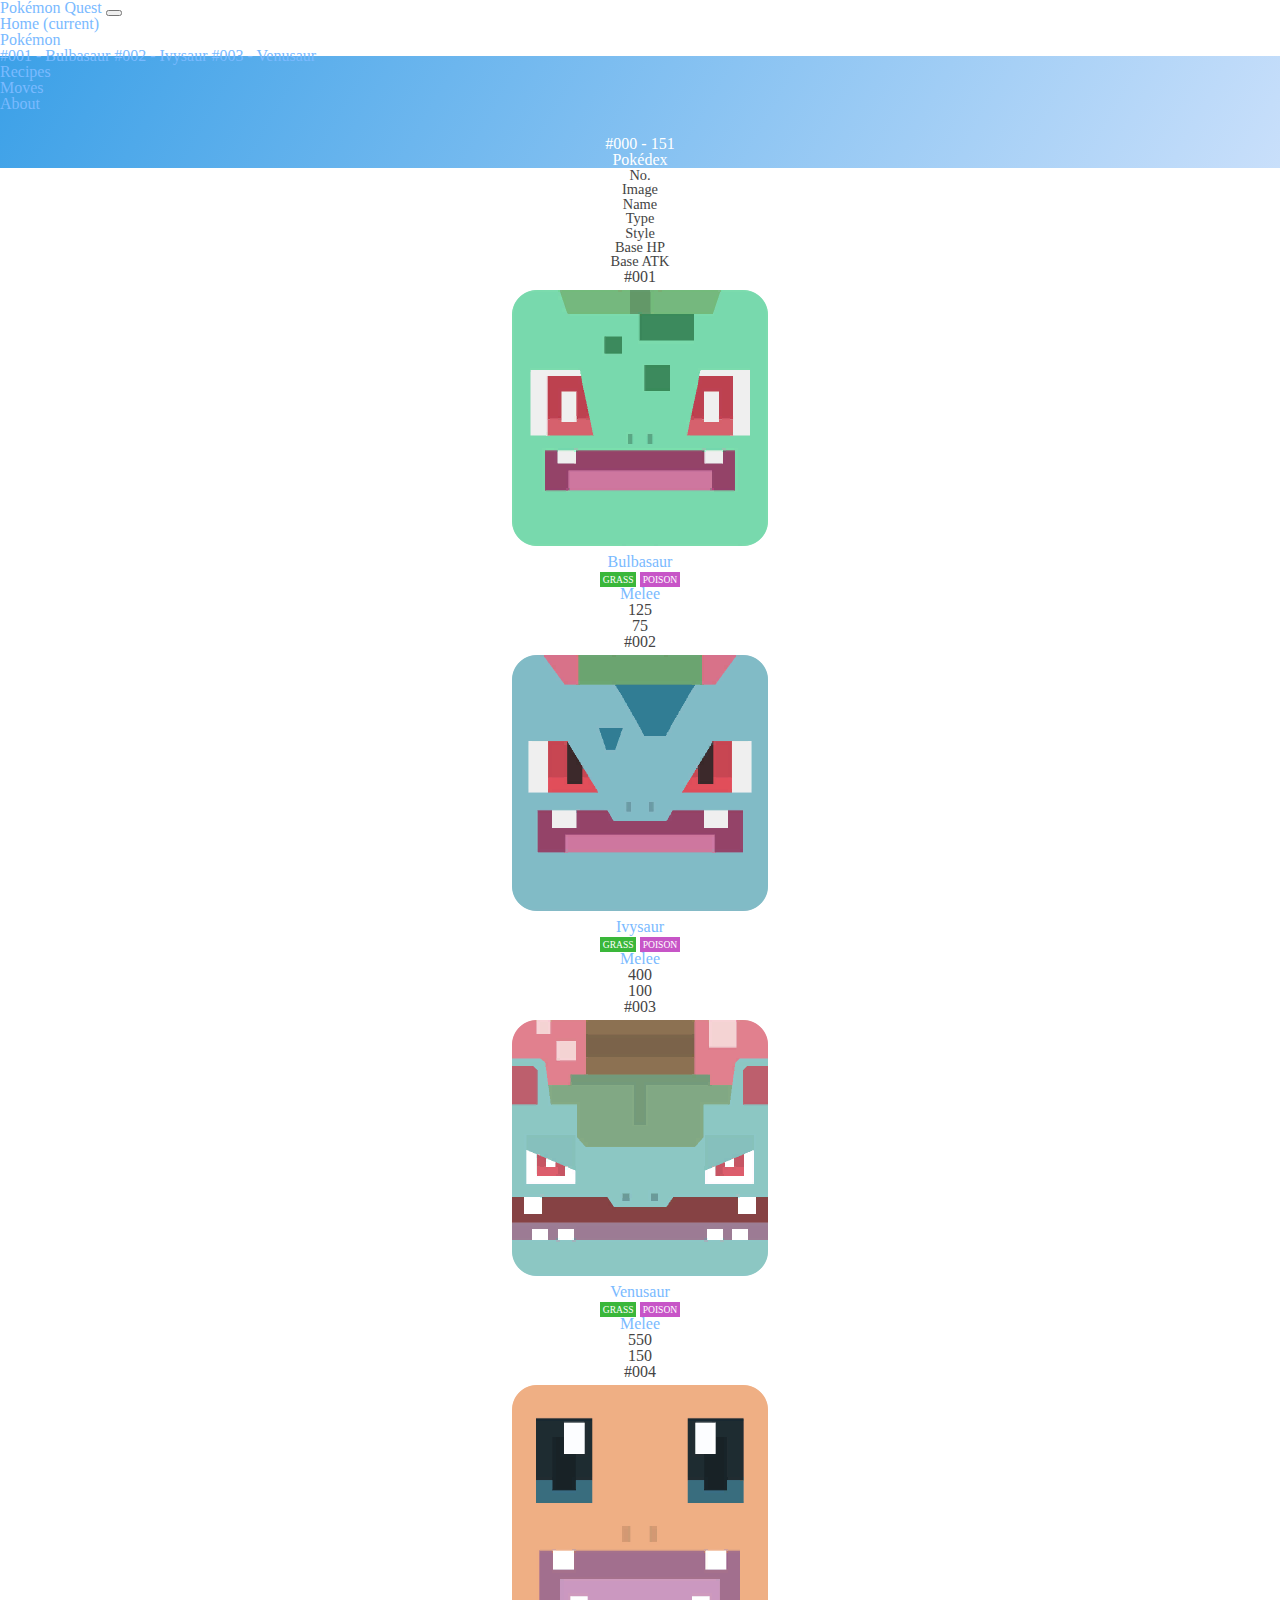
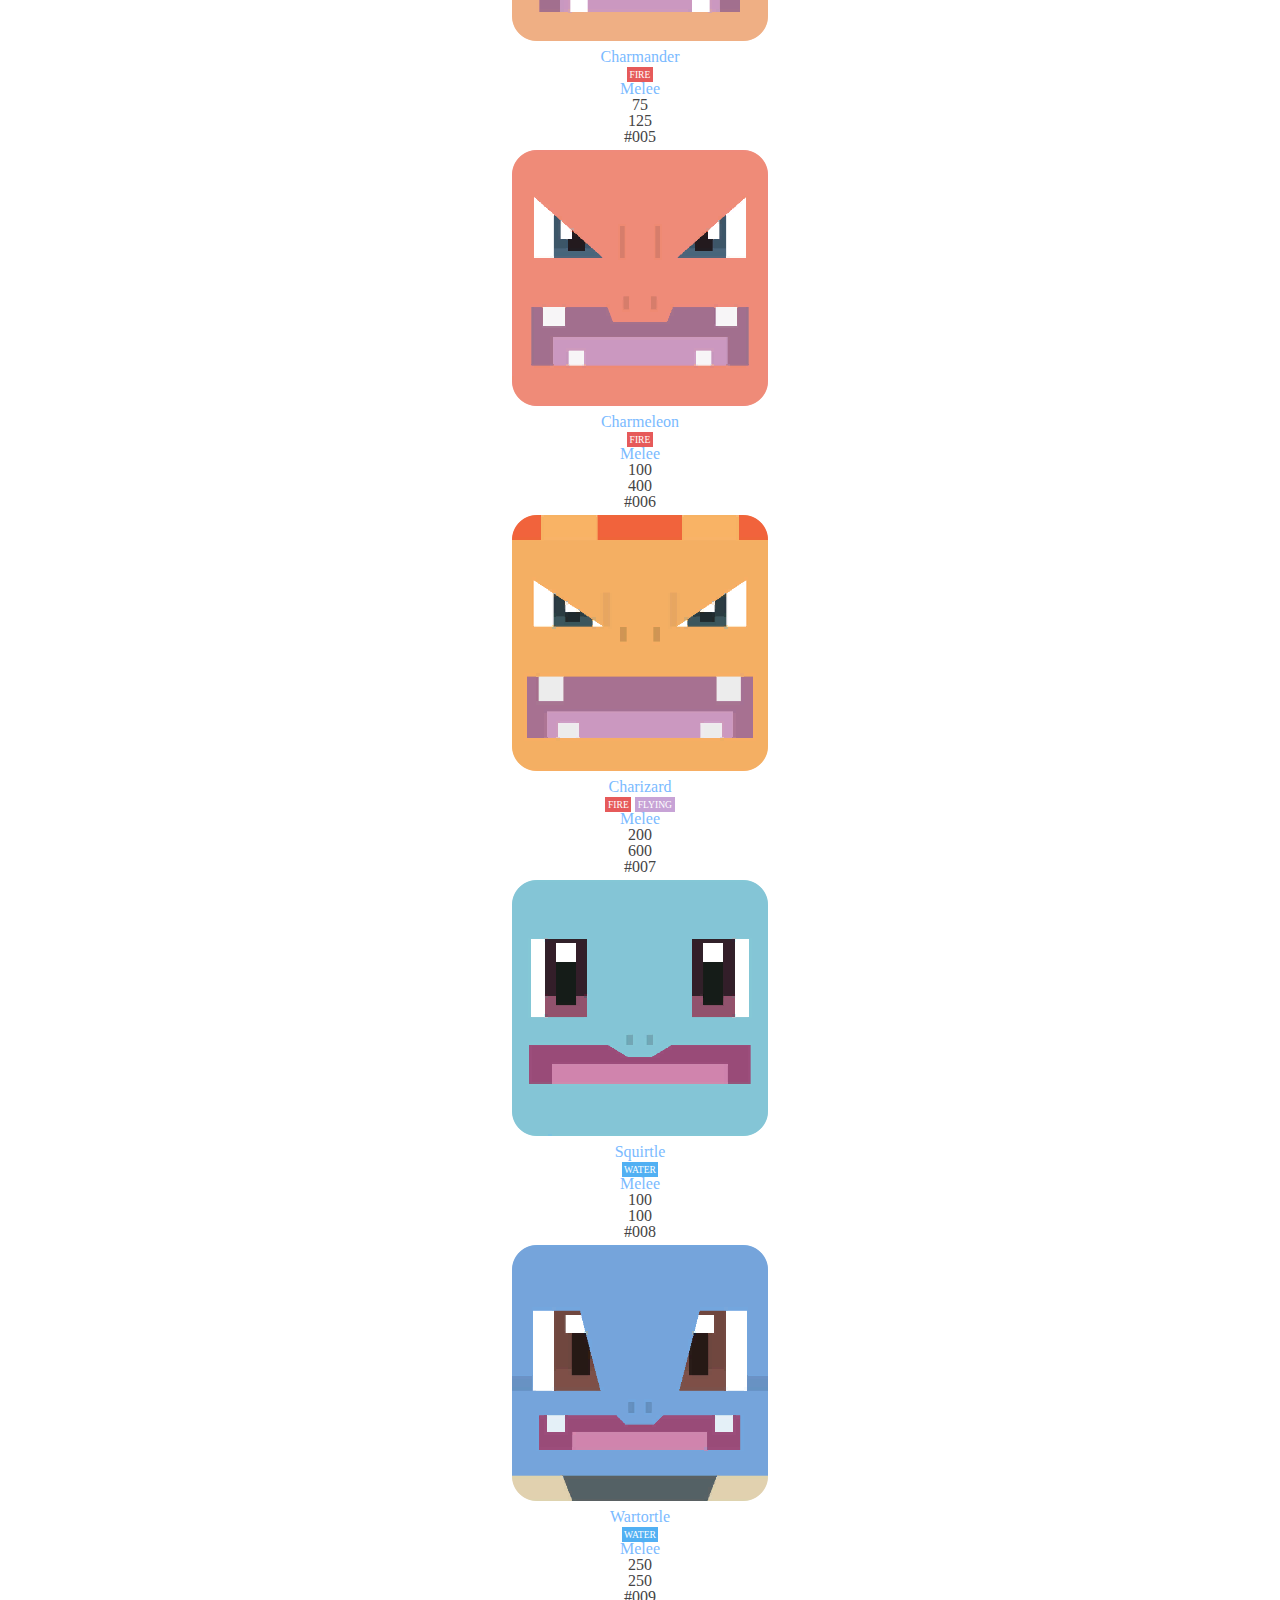
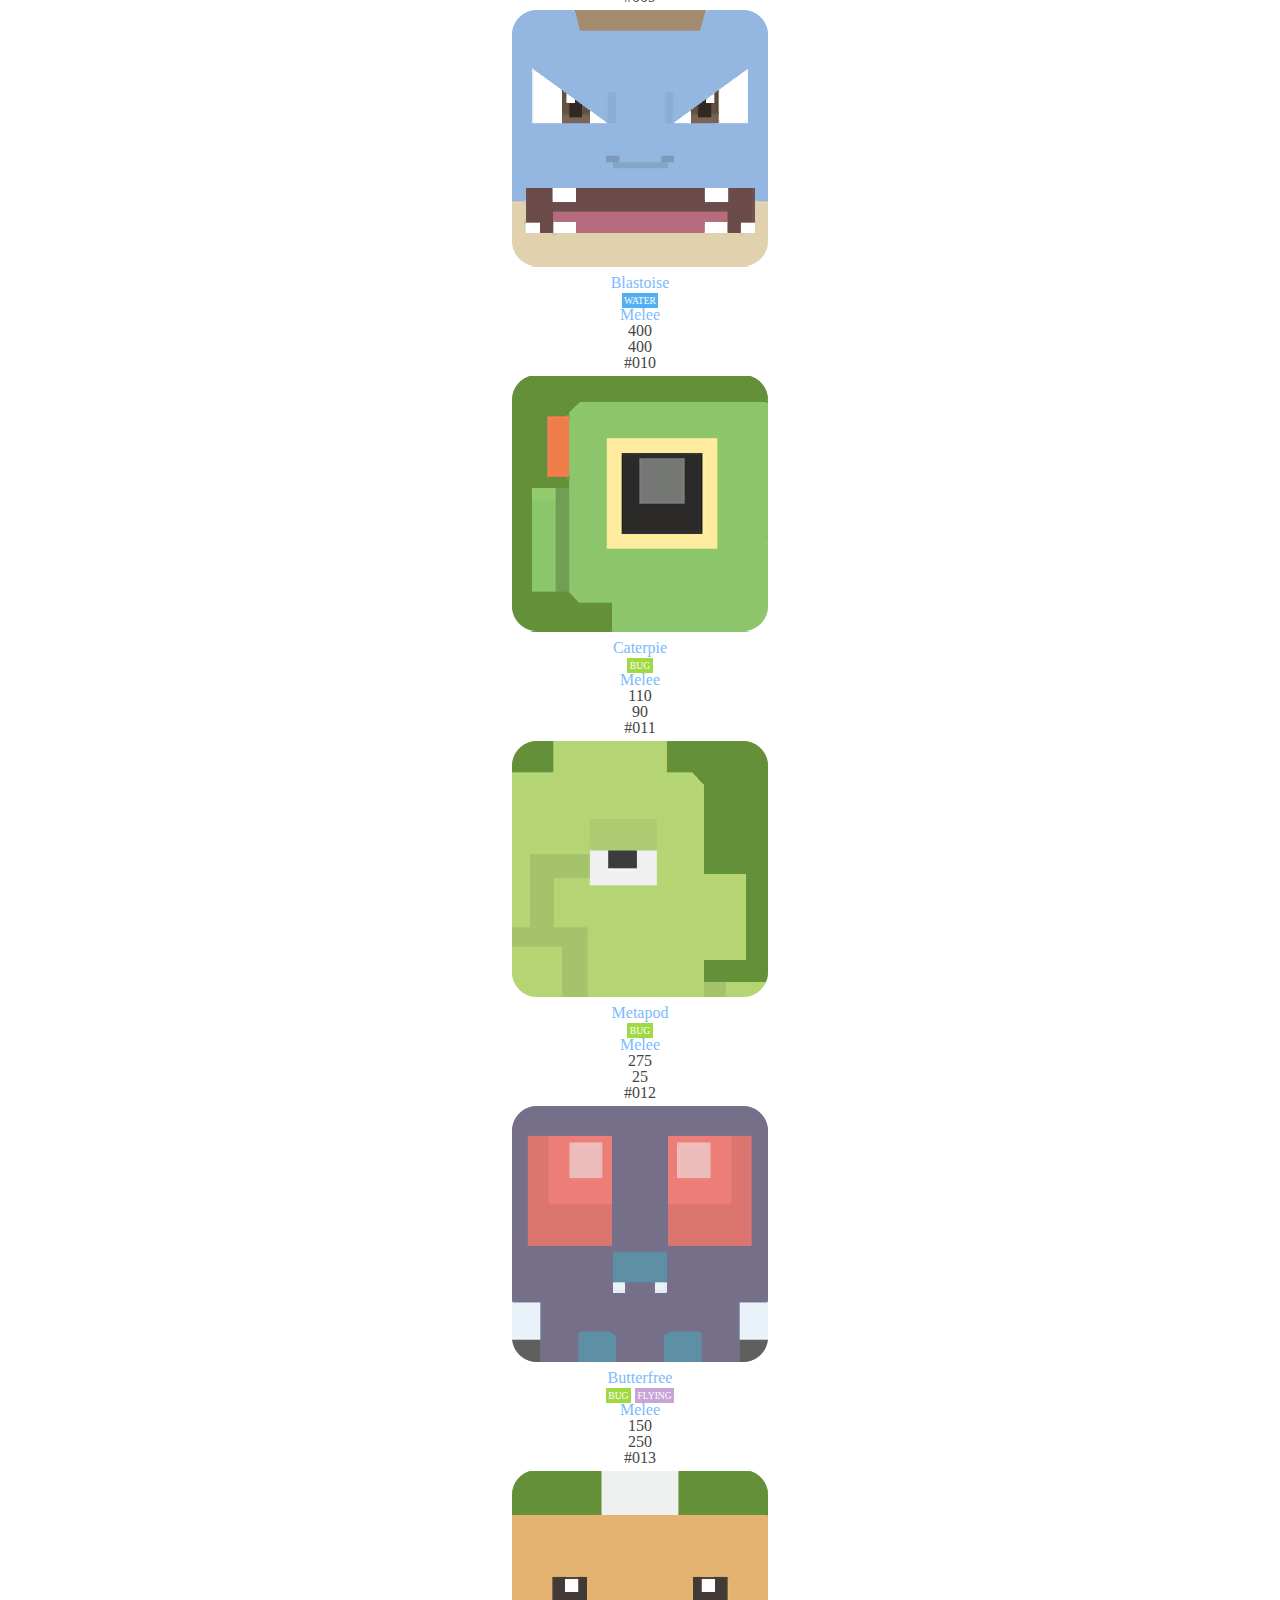
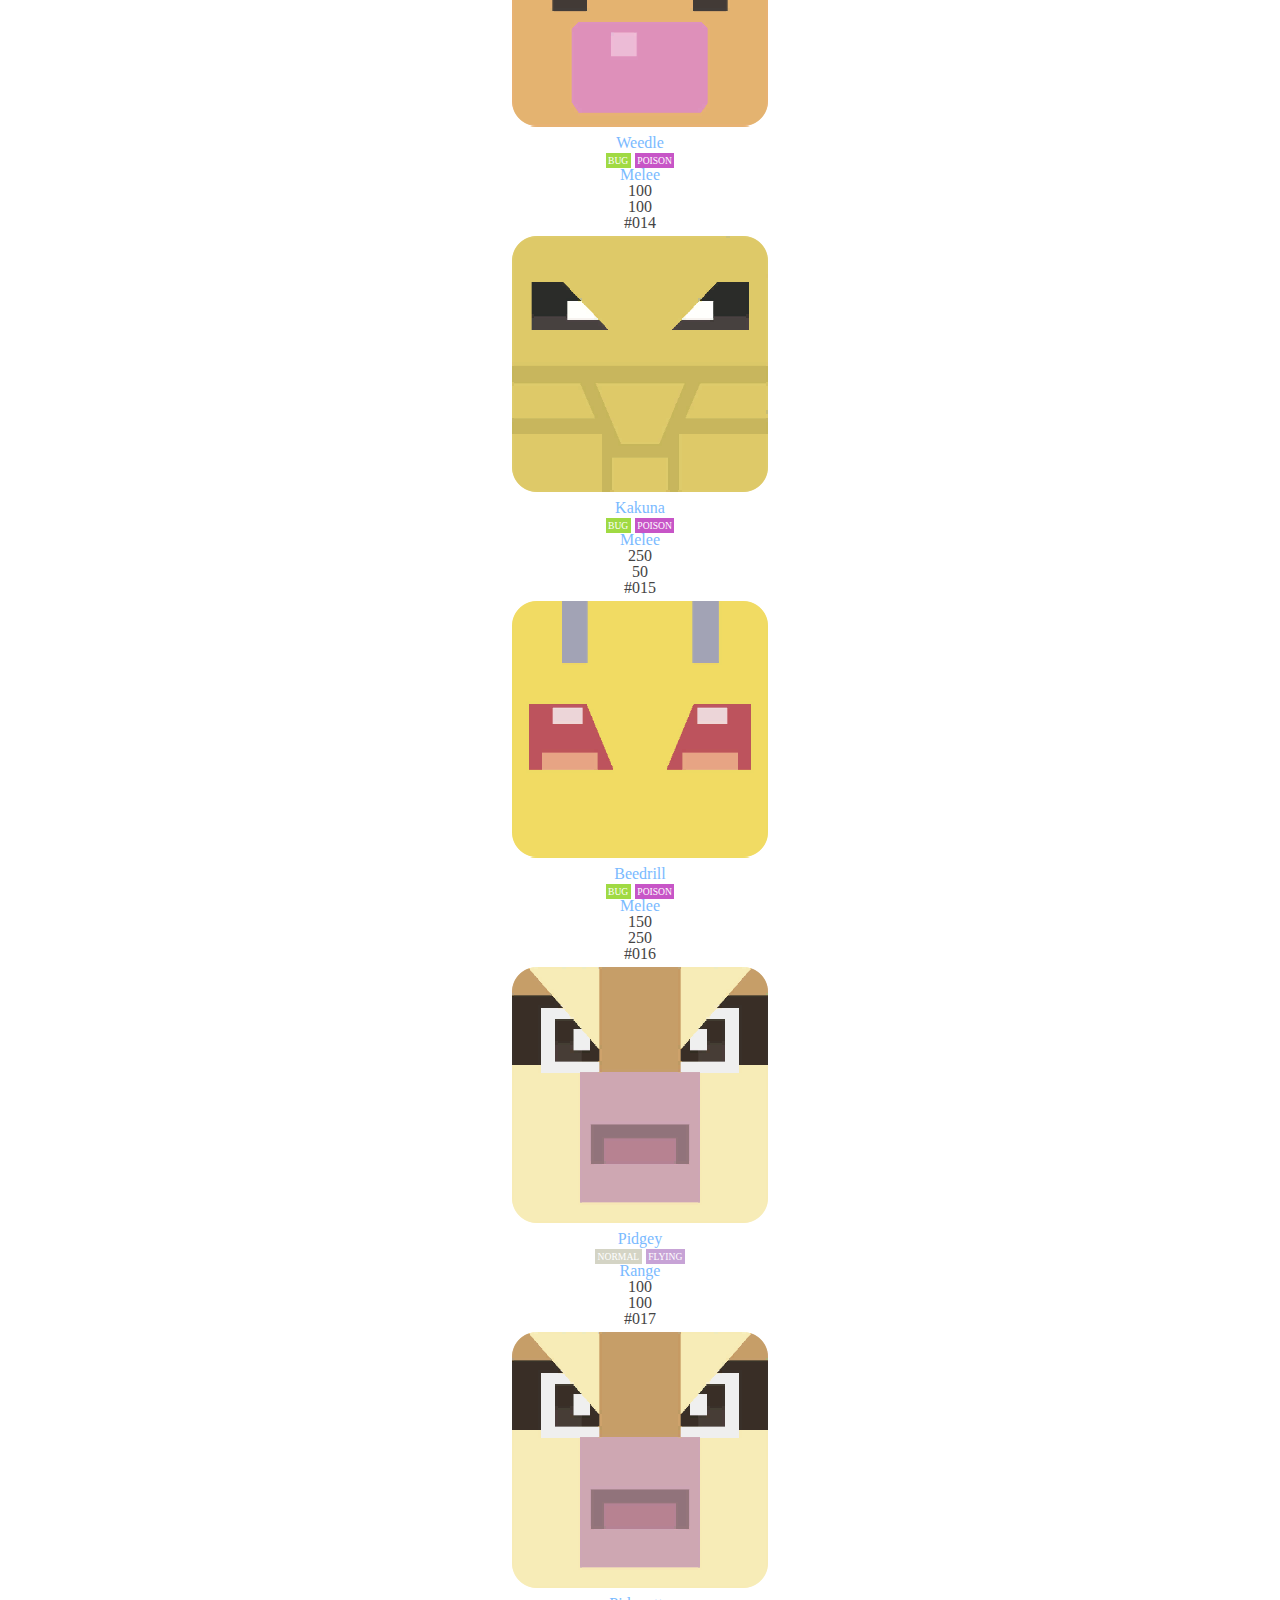
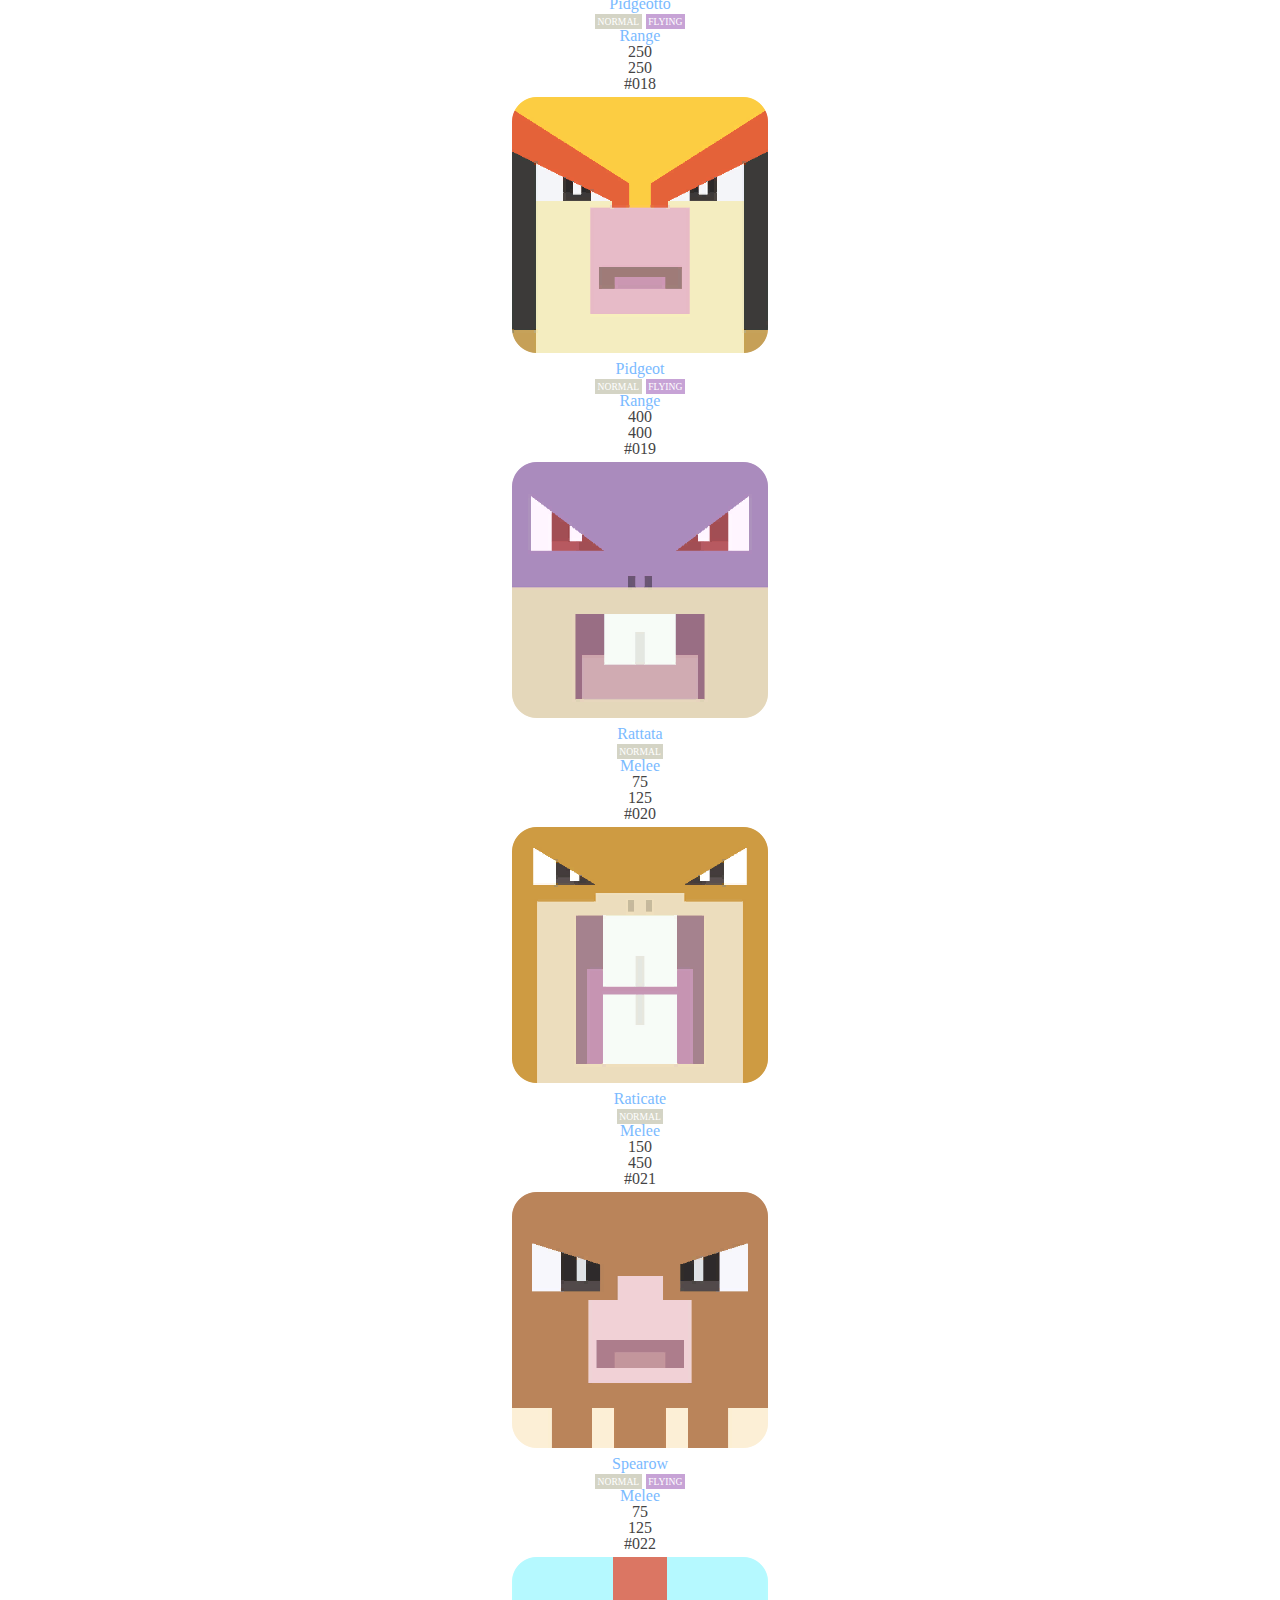
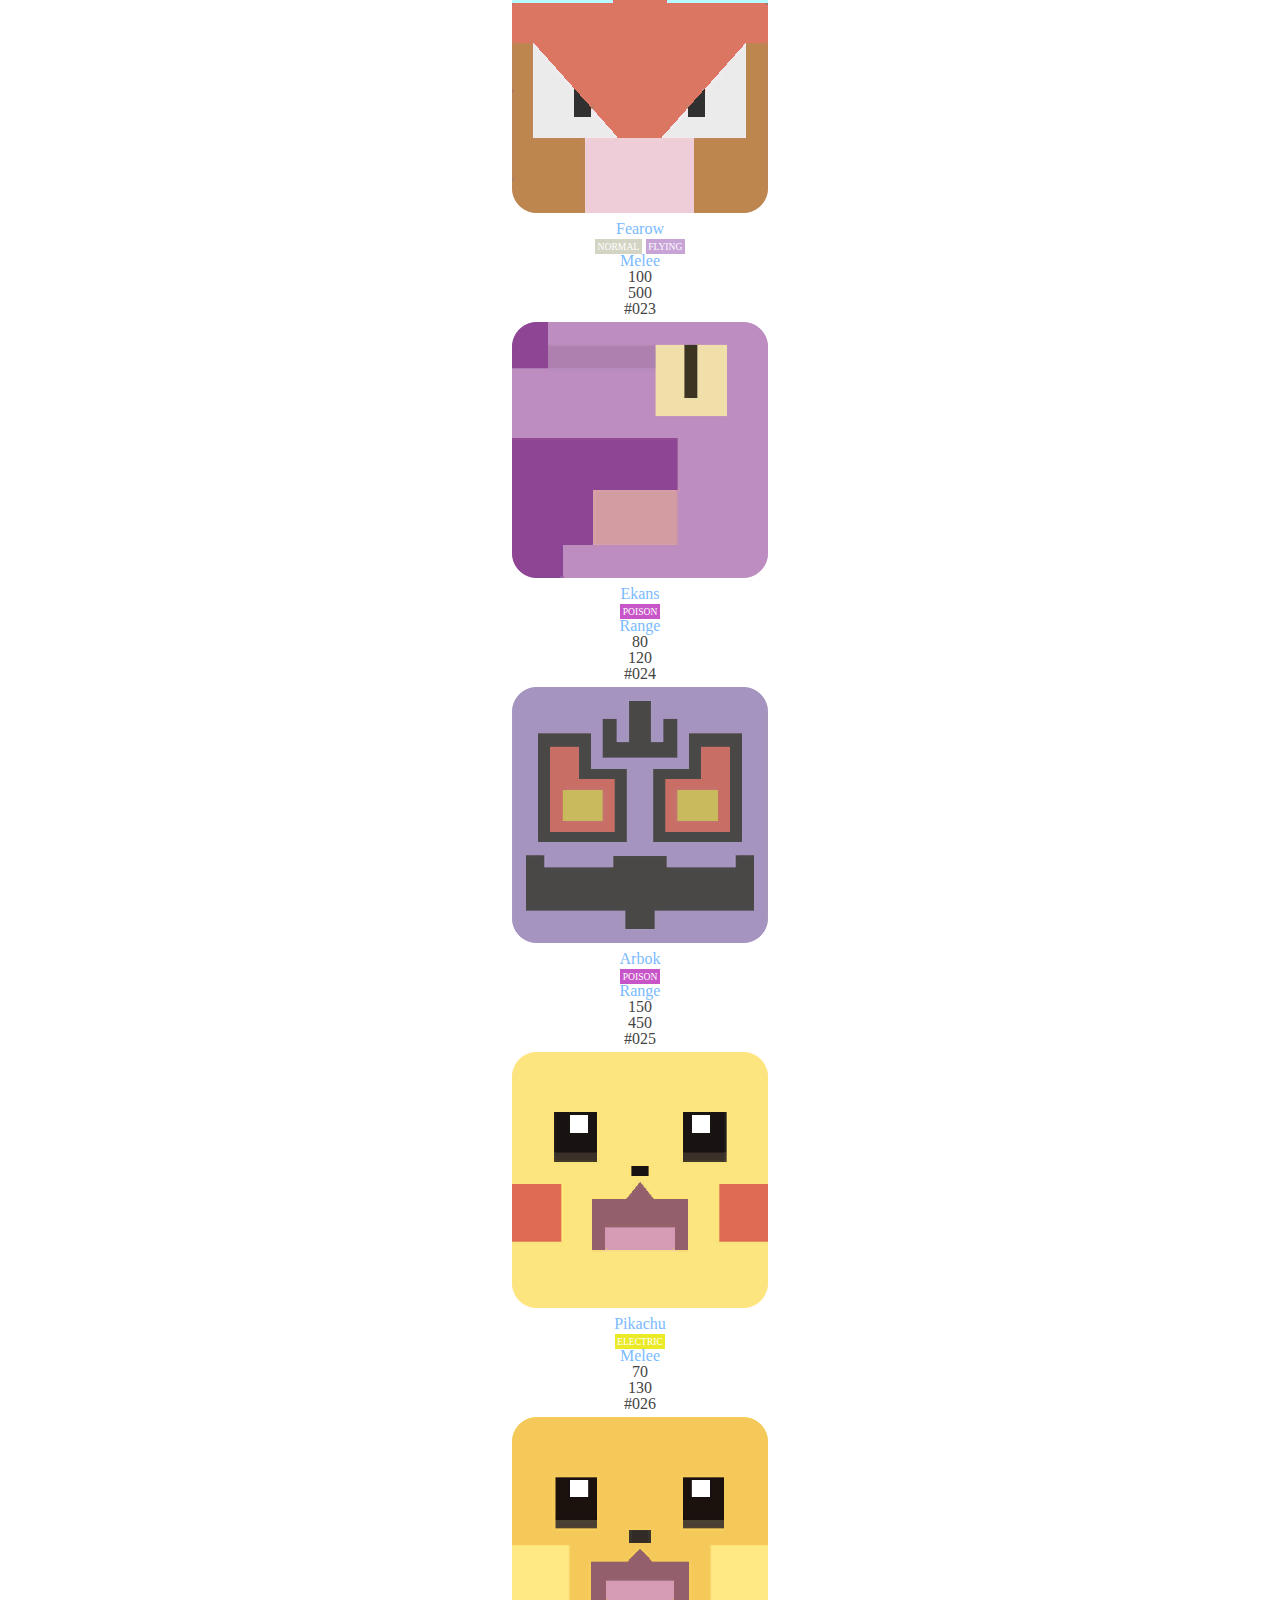
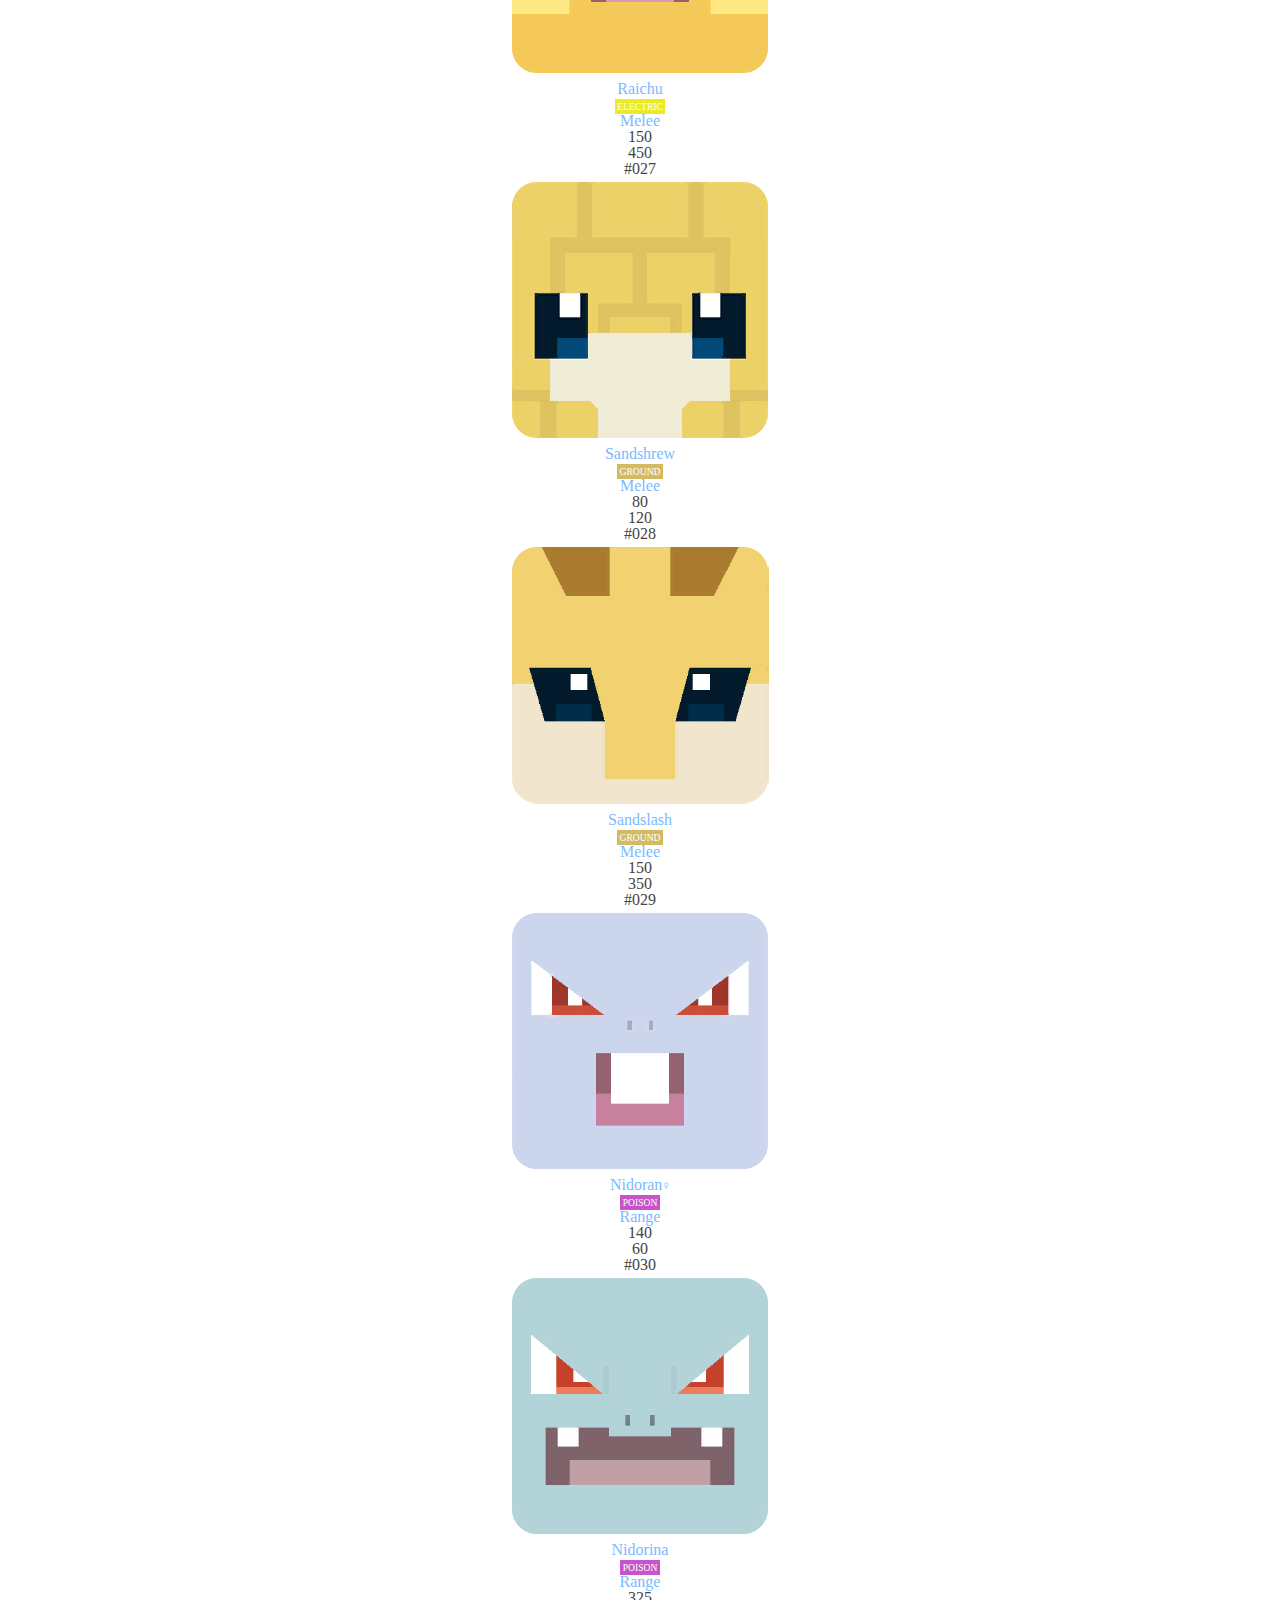
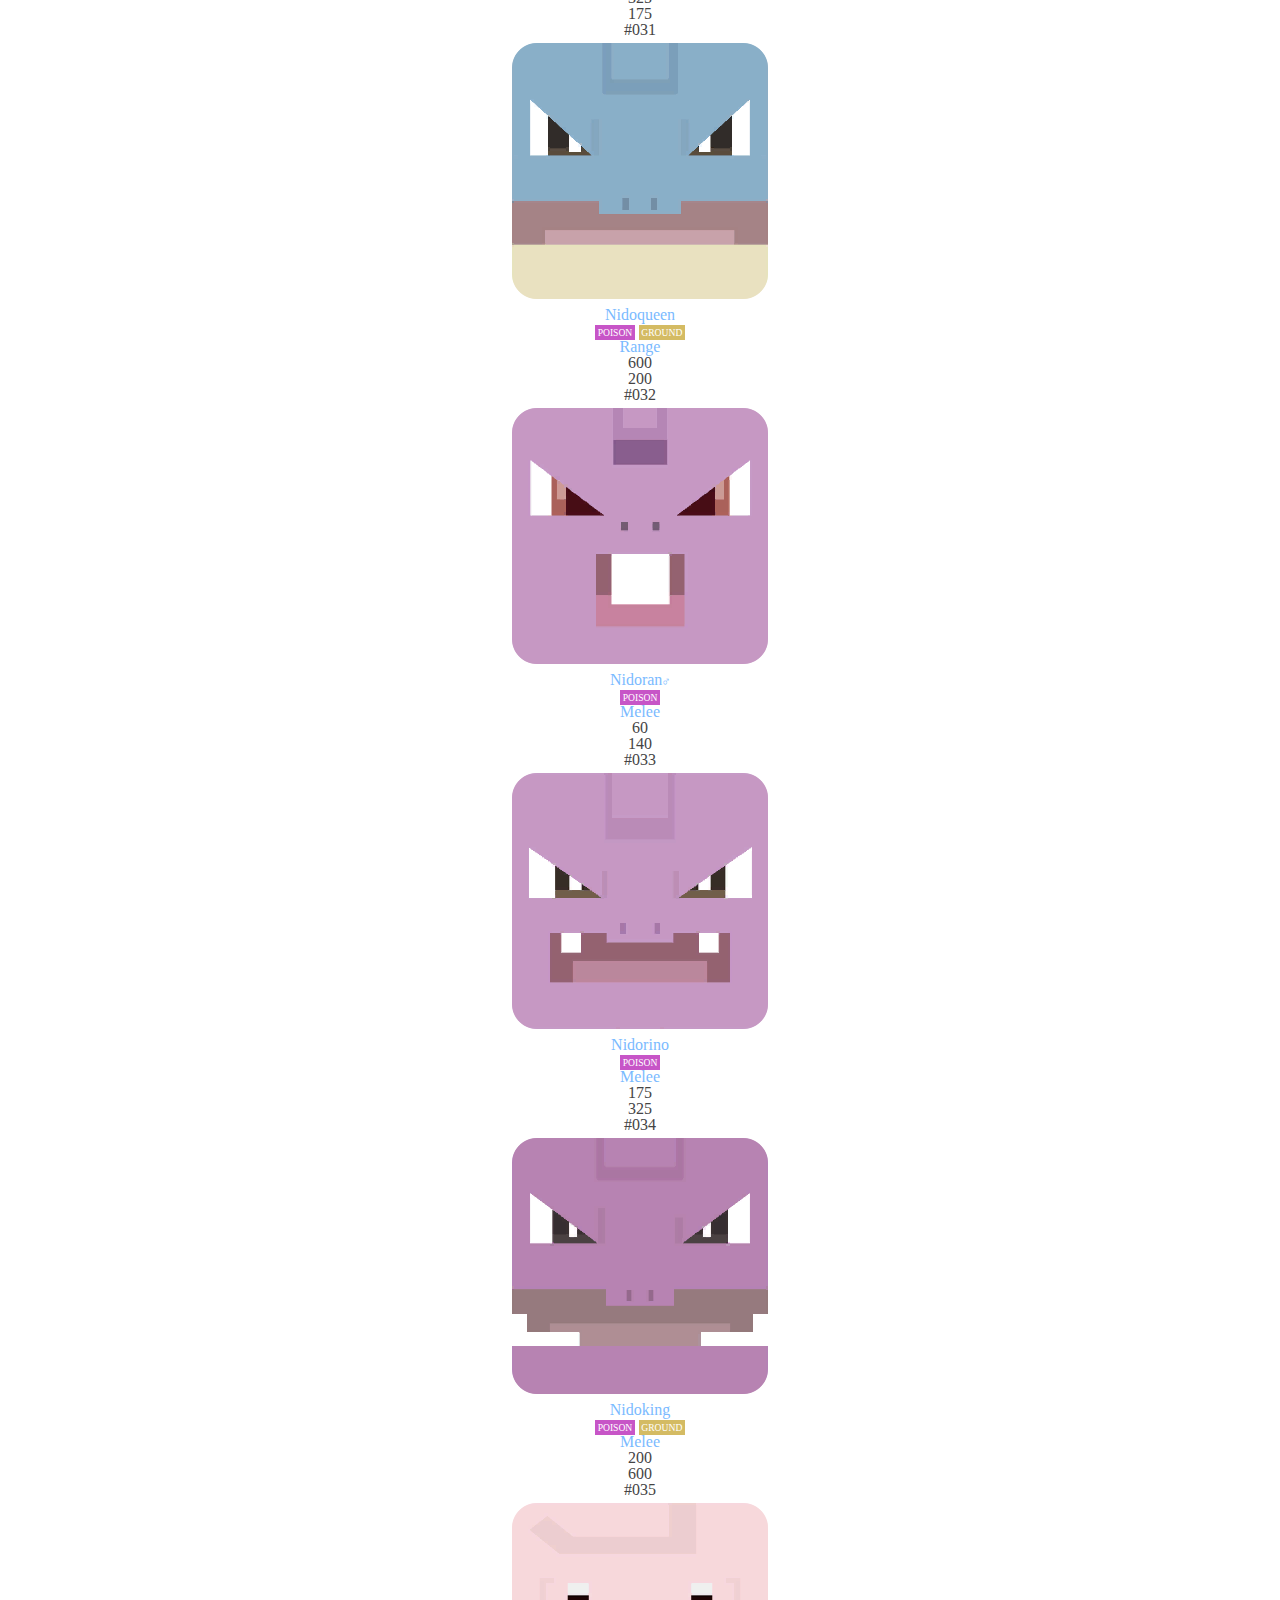
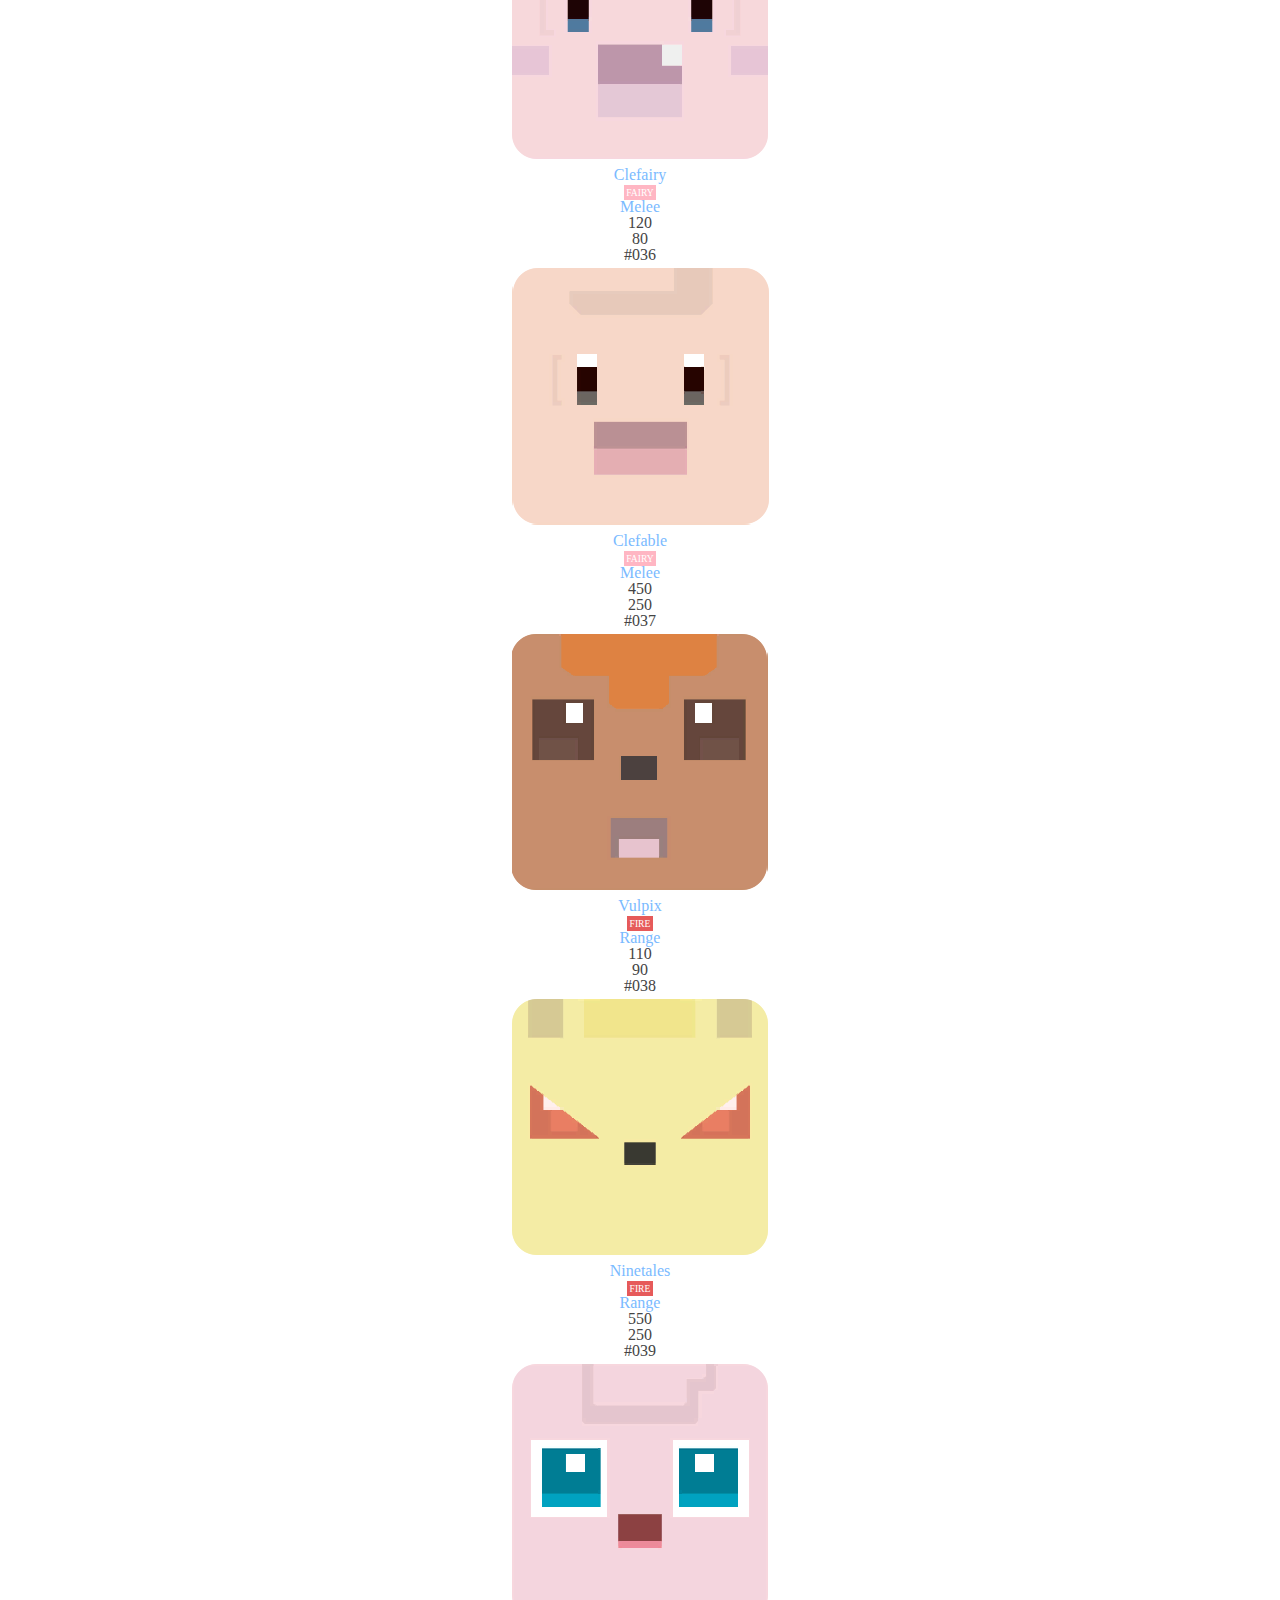
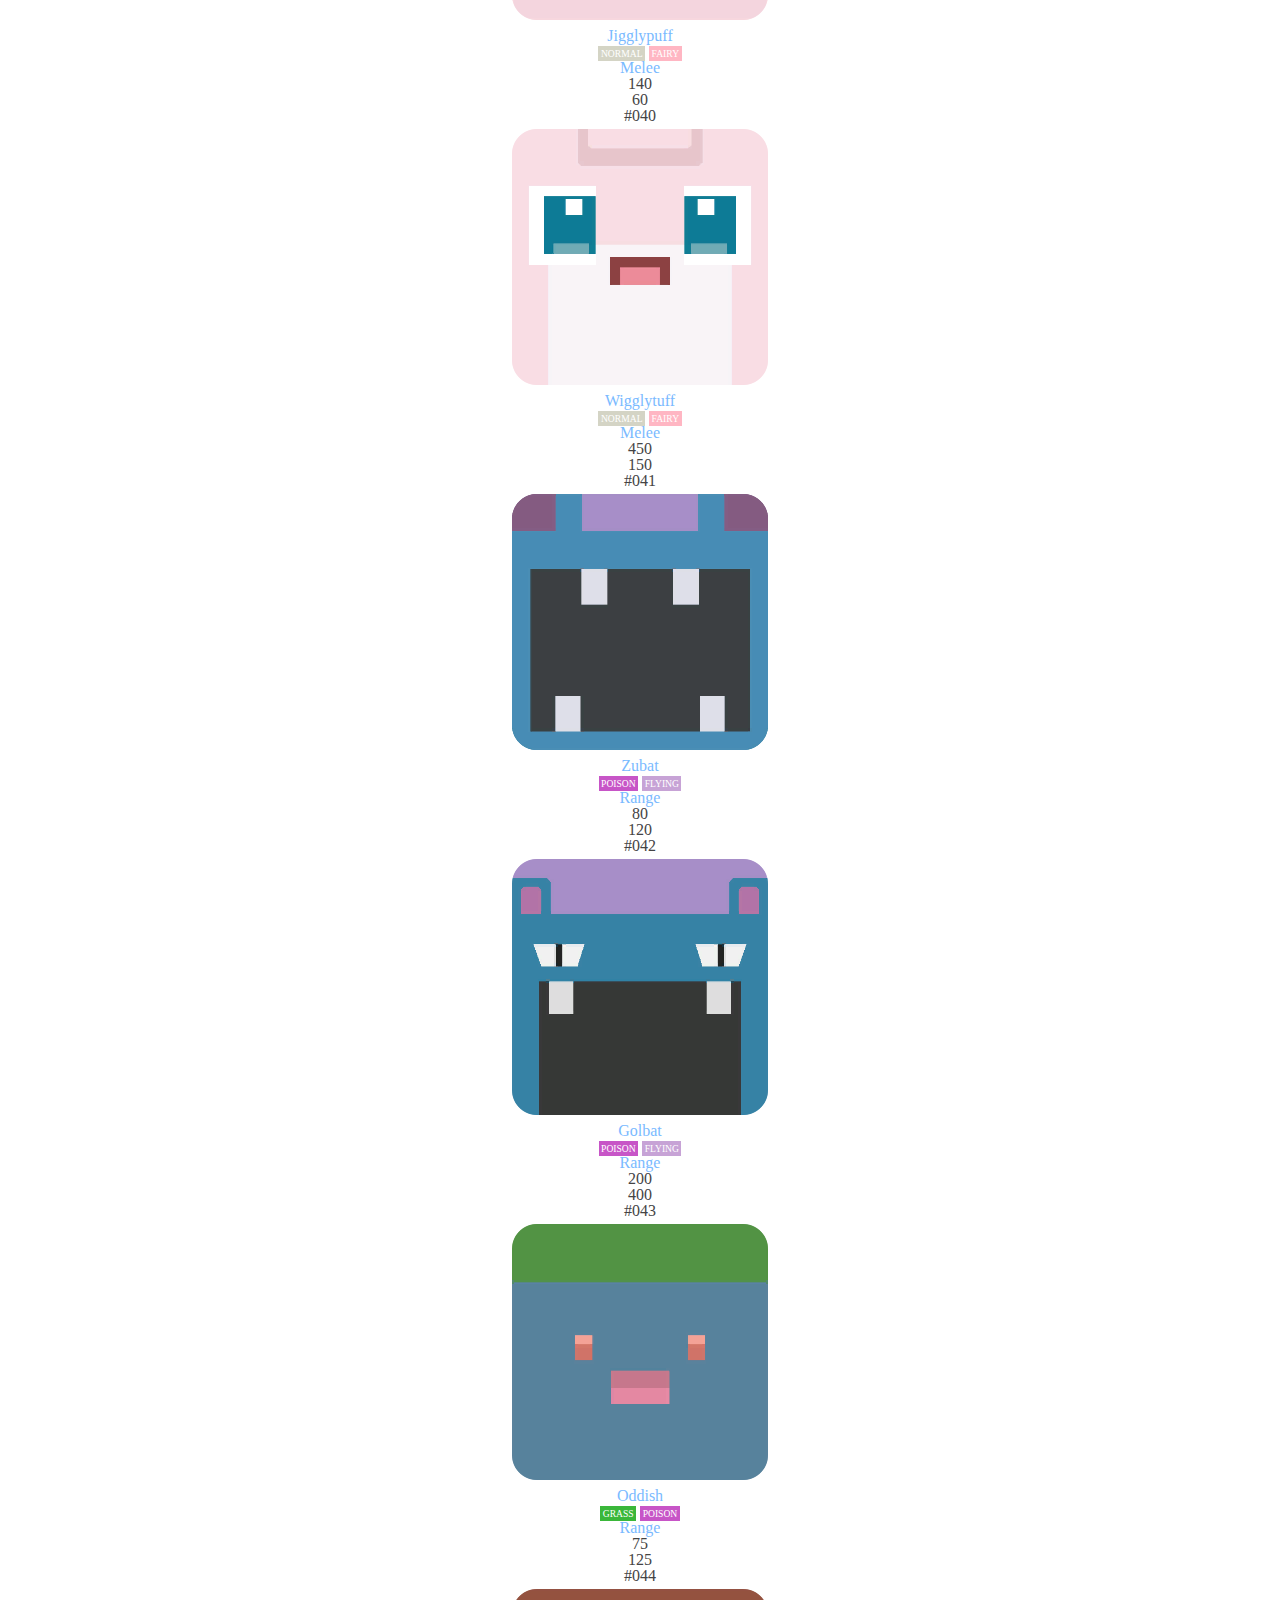
==== commit 729d93fc: "change types to text" ====
--- a/index.html
+++ b/index.html
@@ -5,7 +5,7 @@
   <meta charset="utf-8">
   <meta name="theme-color" content="#7abaff"><!-- Blue -->
   <meta name="viewport" content="width=device-width, initial-scale=1, shrink-to-fit=no">
-  <link rel="shortcut icon" href="">
+  <link rel="shortcut icon" href="resources/img/quest.png">
 
   <!-- Bootstrap CSS -->
   <link rel="stylesheet" href="resources/css/reset.css">
@@ -124,8 +124,8 @@
     </div>
     <!-- Type -->
     <div class="col-type col-4 col-sm-4 col-md-3 col-lg-2">
-        <a href="types/grass" title="Grass" class="grass"><i class="fas fa-leaf fa-2x"></i></a>
-        <a href="types/poison" title="Poison" class="poison"><i class="fas fa-skull fa-2x"></i></a>
+        <a href="types/grass" class="grass-text">GRASS</a>
+        <a href="types/poison" class="poison-text">POISON</a>
     </div>
     <!-- Style - Only show on MD+ -->
     <div class="col-style col-3 col-sm-3 col-md-3 col-lg-1">
@@ -164,8 +164,8 @@
     </div>
     <!-- Type -->
     <div class="col-type col-4 col-sm-4 col-md-3 col-lg-2">
-      <a href="types/grass" title="Grass" class="grass"><i class="fas fa-leaf fa-2x"></i></a>
-      <a href="types/poison" title="Poison" class="poison"><i class="fas fa-skull fa-2x"></i></a>
+      <a href="types/grass" class="grass-text">GRASS</a>
+      <a href="types/poison" class="poison-text">POISON</a>
     </div>
     <!-- Style - Only show on MD+ -->
     <div class="col-style col-3 col-sm-3 col-md-3 col-lg-1">
@@ -221,8 +221,8 @@
     </div>
     <!-- Type -->
     <div class="col-type col-4 col-sm-4 col-md-3 col-lg-2">
-      <a href="types/grass" title="Grass" class="grass"><i class="fas fa-leaf fa-2x"></i></a>
-      <a href="types/poison" title="Poison" class="poison"><i class="fas fa-skull fa-2x"></i></a>
+      <a href="types/grass" class="grass-text">GRASS</a>
+      <a href="types/poison" class="poison-text">POISON</a>
     </div>
     <!-- Style - Only show on MD+ -->
     <div class="col-style col-3 col-sm-3 col-md-3 col-lg-1">
@@ -278,7 +278,7 @@
     </div>
     <!-- Type -->
     <div class="col-type col-4 col-sm-4 col-md-3 col-lg-2">
-      <a href="types/fire" title="Fire" class="fire"><i class="fab fa-hotjar"></i></a>
+      <a href="types/fire" class="fire-text">fire</a>
     </div>
     <!-- Style - Only show on MD+ -->
     <div class="col-style col-3 col-sm-3 col-md-3 col-lg-1">
@@ -316,7 +316,7 @@
     </div>
     <!-- Type -->
     <div class="col-type col-4 col-sm-4 col-md-3 col-lg-2">
-      <a href="types/fire" title="Fire" class="fire"><i class="fab fa-hotjar"></i></a>
+      <a href="types/fire" class="fire-text">fire</a>
     </div>
     <!-- Style - Only show on MD+ -->
     <div class="col-style col-3 col-sm-3 col-md-3 col-lg-1">
@@ -372,8 +372,8 @@
     </div>
     <!-- Type -->
     <div class="col-type col-4 col-sm-4 col-md-3 col-lg-2">
-      <a href="types/fire" title="Fire" class="fire"><i class="fab fa-hotjar"></i></a>
-      <a href="types/flying" title="Flying" class="flying"><i class="fas fa-dove"></i></a>
+      <a href="types/fire" class="fire-text">fire</a>
+      <a href="types/flying" class="flying-text">flying</a>
     </div>
     <!-- Style - Only show on MD+ -->
     <div class="col-style col-3 col-sm-3 col-md-3 col-lg-1">
@@ -429,7 +429,7 @@
     </div>
     <!-- Type -->
     <div class="col-type col-4 col-sm-4 col-md-3 col-lg-2">
-      <a href="types/water" title="Water" class="water"><i class="fas fa-tint"></i></a>
+      <a href="types/water" class="water-text">water</a>
     </div>
     <!-- Style - Only show on MD+ -->
     <div class="col-style col-3 col-sm-3 col-md-3 col-lg-1">
@@ -467,7 +467,7 @@
     </div>
     <!-- Type -->
     <div class="col-type col-4 col-sm-4 col-md-3 col-lg-2">
-      <a href="types/water" title="Water" class="water"><i class="fas fa-tint"></i></a>
+      <a href="types/water" class="water-text">water</a>
     </div>
     <!-- Style - Only show on MD+ -->
     <div class="col-style col-3 col-sm-3 col-md-3 col-lg-1">
@@ -523,7 +523,7 @@
     </div>
     <!-- Type -->
     <div class="col-type col-4 col-sm-4 col-md-3 col-lg-2">
-      <a href="types/water" title="Water" class="water"><i class="fas fa-tint"></i></a>
+      <a href="types/water" class="water-text">water</a>
     </div>
     <!-- Style - Only show on MD+ -->
     <div class="col-style col-3 col-sm-3 col-md-3 col-lg-1">
@@ -578,7 +578,7 @@
     </div>
     <!-- Type -->
     <div class="col-type col-4 col-sm-4 col-md-3 col-lg-2">
-      <a href="types/bug" title="Bug" class="bug"><i class="fas fa-bug"></i></a>
+      <a href="types/bug" class="bug-text">bug</a>
     </div>
     <!-- Style - Only show on MD+ -->
     <div class="col-style col-3 col-sm-3 col-md-3 col-lg-1">
@@ -615,7 +615,7 @@
     </div>
     <!-- Type -->
     <div class="col-type col-4 col-sm-4 col-md-3 col-lg-2">
-      <a href="types/bug" title="Bug" class="bug"><i class="fas fa-bug"></i></a>
+      <a href="types/bug" class="bug-text">bug</a>
     </div>
     <!-- Style - Only show on MD+ -->
     <div class="col-style col-3 col-sm-3 col-md-3 col-lg-1">
@@ -670,8 +670,8 @@
     </div>
     <!-- Type -->
     <div class="col-type col-4 col-sm-4 col-md-3 col-lg-2">
-      <a href="types/bug" title="Bug" class="bug"><i class="fas fa-bug"></i></a>
-      <a href="types/flying" title="Flying" class="flying"><i class="fas fa-dove"></i></a>
+      <a href="types/bug" class="bug-text">bug</a>
+      <a href="types/flying" class="flying-text">flying</a>
     </div>
     <!-- Style - Only show on MD+ -->
     <div class="col-style col-3 col-sm-3 col-md-3 col-lg-1">
@@ -726,8 +726,8 @@
     </div>
     <!-- Type -->
     <div class="col-type col-4 col-sm-4 col-md-3 col-lg-2">
-      <a href="types/bug" title="Bug" class="bug"><i class="fas fa-bug"></i></a>
-      <a href="types/poison" title="Poison" class="poison"><i class="fas fa-skull fa-2x"></i></a>
+      <a href="types/bug" class="bug-text">bug</a>
+      <a href="types/poison" class="poison-text">POISON</a>
     </div>
     <!-- Style - Only show on MD+ -->
     <div class="col-style col-3 col-sm-3 col-md-3 col-lg-1">
@@ -764,8 +764,8 @@
     </div>
     <!-- Type -->
     <div class="col-type col-4 col-sm-4 col-md-3 col-lg-2">
-      <a href="types/bug" title="Bug" class="bug"><i class="fas fa-bug"></i></a>
-      <a href="types/poison" title="Poison" class="poison"><i class="fas fa-skull fa-2x"></i></a>
+      <a href="types/bug" class="bug-text">bug</a>
+      <a href="types/poison" class="poison-text">POISON</a>
     </div>
     <!-- Style - Only show on MD+ -->
     <div class="col-style col-3 col-sm-3 col-md-3 col-lg-1">
@@ -820,8 +820,8 @@
     </div>
     <!-- Type -->
     <div class="col-type col-4 col-sm-4 col-md-3 col-lg-2">
-      <a href="types/bug" title="Bug" class="bug"><i class="fas fa-bug"></i></a>
-      <a href="types/poison" title="Poison" class="poison"><i class="fas fa-skull fa-2x"></i></a>
+      <a href="types/bug" class="bug-text">bug</a>
+      <a href="types/poison" class="poison-text">POISON</a>
     </div>
     <!-- Style - Only show on MD+ -->
     <div class="col-style col-3 col-sm-3 col-md-3 col-lg-1">
@@ -876,8 +876,8 @@
     </div>
     <!-- Type -->
     <div class="col-type col-4 col-sm-4 col-md-3 col-lg-2">
-      <a href="types/normal" title="Normal" class="normal"><i class="far fa-grin-beam"></i></a>
-      <a href="types/flying" title="Flying" class="flying"><i class="fas fa-dove"></i></a>
+      <a href="types/normal" class="normal-text">normal</a>
+      <a href="types/flying" class="flying-text">flying</a>
     </div>
     <!-- Style - Only show on MD+ -->
     <div class="col-style col-3 col-sm-3 col-md-3 col-lg-1">
@@ -915,8 +915,8 @@
     </div>
     <!-- Type -->
     <div class="col-type col-4 col-sm-4 col-md-3 col-lg-2">
-      <a href="types/normal" title="Normal" class="normal"><i class="far fa-grin-beam"></i></a>
-      <a href="types/flying" title="Flying" class="flying"><i class="fas fa-dove"></i></a>
+      <a href="types/normal" class="normal-text">normal</a>
+      <a href="types/flying" class="flying-text">flying</a>
     </div>
     <!-- Style - Only show on MD+ -->
     <div class="col-style col-3 col-sm-3 col-md-3 col-lg-1">
@@ -971,8 +971,8 @@
     </div>
     <!-- Type -->
     <div class="col-type col-4 col-sm-4 col-md-3 col-lg-2">
-      <a href="types/normal" title="Normal" class="normal"><i class="far fa-grin-beam"></i></a>
-      <a href="types/flying" title="Flying" class="flying"><i class="fas fa-dove"></i></a>
+      <a href="types/normal" class="normal-text">normal</a>
+      <a href="types/flying" class="flying-text">flying</a>
     </div>
     <!-- Style - Only show on MD+ -->
     <div class="col-style col-3 col-sm-3 col-md-3 col-lg-1">
@@ -1027,7 +1027,7 @@
     </div>
     <!-- Type -->
     <div class="col-type col-4 col-sm-4 col-md-3 col-lg-2">
-      <a href="types/normal" title="Normal" class="normal"><i class="far fa-grin-beam"></i></a>
+      <a href="types/normal" class="normal-text">normal</a>
     </div>
     <!-- Style - Only show on MD+ -->
     <div class="col-style col-3 col-sm-3 col-md-3 col-lg-1">
@@ -1065,7 +1065,7 @@
     </div>
     <!-- Type -->
     <div class="col-type col-4 col-sm-4 col-md-3 col-lg-2">
-      <a href="types/normal" title="Normal" class="normal"><i class="far fa-grin-beam"></i></a>
+      <a href="types/normal" class="normal-text">normal</a>
     </div>
     <!-- Style - Only show on MD+ -->
     <div class="col-style col-3 col-sm-3 col-md-3 col-lg-1">
@@ -1120,8 +1120,8 @@
     </div>
     <!-- Type -->
     <div class="col-type col-4 col-sm-4 col-md-3 col-lg-2">
-      <a href="types/normal" title="Normal" class="normal"><i class="far fa-grin-beam"></i></a>
-      <a href="types/flying" title="Flying" class="flying"><i class="fas fa-dove"></i></a>
+      <a href="types/normal" class="normal-text">normal</a>
+      <a href="types/flying" class="flying-text">flying</a>
     </div>
     <!-- Style - Only show on MD+ -->
     <div class="col-style col-3 col-sm-3 col-md-3 col-lg-1">
@@ -1159,8 +1159,8 @@
     </div>
     <!-- Type -->
     <div class="col-type col-4 col-sm-4 col-md-3 col-lg-2">
-      <a href="types/normal" title="Normal" class="normal"><i class="far fa-grin-beam"></i></a>
-      <a href="types/flying" title="Flying" class="flying"><i class="fas fa-dove"></i></a>
+      <a href="types/normal" class="normal-text">normal</a>
+      <a href="types/flying" class="flying-text">flying</a>
     </div>
     <!-- Style - Only show on MD+ -->
     <div class="col-style col-3 col-sm-3 col-md-3 col-lg-1">
@@ -1215,7 +1215,7 @@
     </div>
     <!-- Type -->
     <div class="col-type col-4 col-sm-4 col-md-3 col-lg-2">
-      <a href="types/poison" title="Poison" class="poison"><i class="fas fa-skull fa-2x"></i></a>
+      <a href="types/poison" class="poison-text">POISON</a>
     </div>
     <!-- Style - Only show on MD+ -->
     <div class="col-style col-3 col-sm-3 col-md-3 col-lg-1">
@@ -1253,7 +1253,7 @@
     </div>
     <!-- Type -->
     <div class="col-type col-4 col-sm-4 col-md-3 col-lg-2">
-      <a href="types/poison" title="Poison" class="poison"><i class="fas fa-skull fa-2x"></i></a>
+      <a href="types/poison" class="poison-text">POISON</a>
     </div>
     <!-- Style - Only show on MD+ -->
     <div class="col-style col-3 col-sm-3 col-md-3 col-lg-1">
@@ -1308,7 +1308,7 @@
     </div>
     <!-- Type -->
     <div class="col-type col-4 col-sm-4 col-md-3 col-lg-2">
-      <a href="types/electric" title="Electric" class="electric"><i class="fas fa-bolt"></i></a>
+      <a href="types/Electric" class="electric-text">electric</a>
     </div>
     <!-- Style - Only show on MD+ -->
     <div class="col-style col-3 col-sm-3 col-md-3 col-lg-1">
@@ -1346,7 +1346,7 @@
     </div>
     <!-- Type -->
     <div class="col-type col-4 col-sm-4 col-md-3 col-lg-2">
-      <a href="types/electric" title="Electric" class="electric"><i class="fas fa-bolt"></i></a>
+      <a href="types/Electric" class="electric-text">electric</a>
     </div>
     <!-- Style - Only show on MD+ -->
     <div class="col-style col-3 col-sm-3 col-md-3 col-lg-1">
@@ -1401,7 +1401,7 @@
     </div>
     <!-- Type -->
     <div class="col-type col-4 col-sm-4 col-md-3 col-lg-2">
-      <a href="types/ground" title="Ground" class="ground"><i class="fas fa-globe"></i></a>
+      <a href="types/ground" class="ground-text">ground</a>
     </div>
     <!-- Style - Only show on MD+ -->
     <div class="col-style col-3 col-sm-3 col-md-3 col-lg-1">
@@ -1439,7 +1439,7 @@
     </div>
     <!-- Type -->
     <div class="col-type col-4 col-sm-4 col-md-3 col-lg-2">
-      <a href="types/ground" title="Ground" class="ground"><i class="fas fa-globe"></i></a>
+      <a href="types/ground" class="ground-text">ground</a>
     </div>
     <!-- Style - Only show on MD+ -->
     <div class="col-style col-3 col-sm-3 col-md-3 col-lg-1">
@@ -1494,7 +1494,7 @@
     </div>
     <!-- Type -->
     <div class="col-type col-4 col-sm-4 col-md-3 col-lg-2">
-      <a href="types/poison" title="Poison" class="poison"><i class="fas fa-skull fa-2x"></i></a>
+      <a href="types/poison" class="poison-text">POISON</a>
     </div>
     <!-- Style - Only show on MD+ -->
     <div class="col-style col-3 col-sm-3 col-md-3 col-lg-1">
@@ -1531,7 +1531,7 @@
     </div>
     <!-- Type -->
     <div class="col-type col-4 col-sm-4 col-md-3 col-lg-2">
-      <a href="types/poison" title="Poison" class="poison"><i class="fas fa-skull fa-2x"></i></a>
+      <a href="types/poison" class="poison-text">POISON</a>
     </div>
     <!-- Style - Only show on MD+ -->
     <div class="col-style col-3 col-sm-3 col-md-3 col-lg-1">
@@ -1586,8 +1586,8 @@
     </div>
     <!-- Type -->
     <div class="col-type col-4 col-sm-4 col-md-3 col-lg-2">
-      <a href="types/poison" title="Poison" class="poison"><i class="fas fa-skull fa-2x"></i></a>
-      <a href="types/ground" title="Ground" class="ground"><i class="fas fa-globe"></i></a>
+      <a href="types/poison" class="poison-text">POISON</a>
+      <a href="types/ground" class="ground-text">ground</a>
     </div>
     <!-- Style - Only show on MD+ -->
     <div class="col-style col-3 col-sm-3 col-md-3 col-lg-1">
@@ -1642,7 +1642,7 @@
     </div>
     <!-- Type -->
     <div class="col-type col-4 col-sm-4 col-md-3 col-lg-2">
-      <a href="types/poison" title="Poison" class="poison"><i class="fas fa-skull fa-2x"></i></a>
+      <a href="types/poison" class="poison-text">POISON</a>
     </div>
     <!-- Style - Only show on MD+ -->
     <div class="col-style col-3 col-sm-3 col-md-3 col-lg-1">
@@ -1679,7 +1679,7 @@
     </div>
     <!-- Type -->
     <div class="col-type col-4 col-sm-4 col-md-3 col-lg-2">
-      <a href="types/poison" title="Poison" class="poison"><i class="fas fa-skull fa-2x"></i></a>
+      <a href="types/poison" class="poison-text">POISON</a>
     </div>
     <!-- Style - Only show on MD+ -->
     <div class="col-style col-3 col-sm-3 col-md-3 col-lg-1">
@@ -1734,8 +1734,8 @@
     </div>
     <!-- Type -->
     <div class="col-type col-4 col-sm-4 col-md-3 col-lg-2">
-      <a href="types/poison" title="Poison" class="poison"><i class="fas fa-skull fa-2x"></i></a>
-      <a href="types/ground" title="Ground" class="ground"><i class="fas fa-globe"></i></a>
+      <a href="types/poison" class="poison-text">POISON</a>
+      <a href="types/ground" class="ground-text">ground</a>
     </div>
     <!-- Style - Only show on MD+ -->
     <div class="col-style col-3 col-sm-3 col-md-3 col-lg-1">
@@ -1790,7 +1790,7 @@
     </div>
     <!-- Type -->
     <div class="col-type col-4 col-sm-4 col-md-3 col-lg-2">
-      <a href="types/fairy" title="Fairy" class="fairy"><i class="fab fa-studiovinari"></i></a>
+      <a href="types/fairy" class="fairy-text">fairy</a>
     </div>
     <!-- Style - Only show on MD+ -->
     <div class="col-style col-3 col-sm-3 col-md-3 col-lg-1">
@@ -1827,7 +1827,7 @@
     </div>
     <!-- Type -->
     <div class="col-type col-4 col-sm-4 col-md-3 col-lg-2">
-      <a href="types/fairy" title="Fairy" class="fairy"><i class="fab fa-studiovinari"></i></a>
+      <a href="types/fairy" class="fairy-text">fairy</a>
     </div>
     <!-- Style - Only show on MD+ -->
     <div class="col-style col-3 col-sm-3 col-md-3 col-lg-1">
@@ -1882,7 +1882,7 @@
     </div>
     <!-- Type -->
     <div class="col-type col-4 col-sm-4 col-md-3 col-lg-2">
-      <a href="types/fire" title="Fire" class="fire"><i class="fab fa-hotjar"></i></a>
+      <a href="types/fire" class="fire-text">fire</a>
     </div>
     <!-- Style - Only show on MD+ -->
     <div class="col-style col-3 col-sm-3 col-md-3 col-lg-1">
@@ -1920,7 +1920,7 @@
     </div>
     <!-- Type -->
     <div class="col-type col-4 col-sm-4 col-md-3 col-lg-2">
-      <a href="types/fire" title="Fire" class="fire"><i class="fab fa-hotjar"></i></a>
+      <a href="types/fire" class="fire-text">fire</a>
     </div>
     <!-- Style - Only show on MD+ -->
     <div class="col-style col-3 col-sm-3 col-md-3 col-lg-1">
@@ -1975,8 +1975,8 @@
     </div>
     <!-- Type -->
     <div class="col-type col-4 col-sm-4 col-md-3 col-lg-2">
-      <a href="types/normal" title="Normal" class="normal"><i class="far fa-grin-beam"></i></a>
-      <a href="types/fairy" title="Fairy" class="fairy"><i class="fab fa-studiovinari"></i></a>
+      <a href="types/normal" class="normal-text">normal</a>
+      <a href="types/fairy" class="fairy-text">fairy</a>
     </div>
     <!-- Style - Only show on MD+ -->
     <div class="col-style col-3 col-sm-3 col-md-3 col-lg-1">
@@ -2014,8 +2014,8 @@
     </div>
     <!-- Type -->
     <div class="col-type col-4 col-sm-4 col-md-3 col-lg-2">
-      <a href="types/normal" title="Normal" class="normal"><i class="far fa-grin-beam"></i></a>
-      <a href="types/fairy" title="Fairy" class="fairy"><i class="fab fa-studiovinari"></i></a>
+      <a href="types/normal" class="normal-text">normal</a>
+      <a href="types/fairy" class="fairy-text">fairy</a>
     </div>
     <!-- Style - Only show on MD+ -->
     <div class="col-style col-3 col-sm-3 col-md-3 col-lg-1">
@@ -2070,8 +2070,8 @@
     </div>
     <!-- Type -->
     <div class="col-type col-4 col-sm-4 col-md-3 col-lg-2">
-      <a href="types/poison" title="Poison" class="poison"><i class="fas fa-skull fa-2x"></i></a>
-      <a href="types/flying" title="Flying" class="flying"><i class="fas fa-dove"></i></a>
+      <a href="types/poison" class="poison-text">POISON</a>
+      <a href="types/flying" class="flying-text">flying</a>
     </div>
     <!-- Style - Only show on MD+ -->
     <div class="col-style col-3 col-sm-3 col-md-3 col-lg-1">
@@ -2110,8 +2110,8 @@
     </div>
     <!-- Type -->
     <div class="col-type col-4 col-sm-4 col-md-3 col-lg-2">
-      <a href="types/poison" title="Poison" class="poison"><i class="fas fa-skull fa-2x"></i></a>
-      <a href="types/flying" title="Flying" class="flying"><i class="fas fa-dove"></i></a>
+      <a href="types/poison" class="poison-text">POISON</a>
+      <a href="types/flying" class="flying-text">flying</a>
     </div>
     <!-- Style - Only show on MD+ -->
     <div class="col-style col-3 col-sm-3 col-md-3 col-lg-1">
@@ -2166,8 +2166,8 @@
     </div>
     <!-- Type -->
     <div class="col-type col-4 col-sm-4 col-md-3 col-lg-2">
-      <a href="types/grass" title="Grass" class="grass"><i class="fas fa-leaf fa-2x"></i></a>
-      <a href="types/poison" title="Poison" class="poison"><i class="fas fa-skull fa-2x"></i></a>
+      <a href="types/grass" class="grass-text">GRASS</a>
+      <a href="types/poison" class="poison-text">POISON</a>
     </div>
     <!-- Style - Only show on MD+ -->
     <div class="col-style col-3 col-sm-3 col-md-3 col-lg-1">
@@ -2204,8 +2204,8 @@
     </div>
     <!-- Type -->
     <div class="col-type col-4 col-sm-4 col-md-3 col-lg-2">
-      <a href="types/grass" title="Grass" class="grass"><i class="fas fa-leaf fa-2x"></i></a>
-      <a href="types/poison" title="Poison" class="poison"><i class="fas fa-skull fa-2x"></i></a>
+      <a href="types/grass" class="grass-text">GRASS</a>
+      <a href="types/poison" class="poison-text">POISON</a>
     </div>
     <!-- Style - Only show on MD+ -->
     <div class="col-style col-3 col-sm-3 col-md-3 col-lg-1">
@@ -2260,8 +2260,8 @@
     </div>
     <!-- Type -->
     <div class="col-type col-4 col-sm-4 col-md-3 col-lg-2">
-      <a href="types/grass" title="Grass" class="grass"><i class="fas fa-leaf fa-2x"></i></a>
-      <a href="types/poison" title="Poison" class="poison"><i class="fas fa-skull fa-2x"></i></a>
+      <a href="types/grass" class="grass-text">GRASS</a>
+      <a href="types/poison" class="poison-text">POISON</a>
     </div>
     <!-- Style - Only show on MD+ -->
     <div class="col-style col-3 col-sm-3 col-md-3 col-lg-1">
@@ -2316,8 +2316,8 @@
     </div>
     <!-- Type -->
     <div class="col-type col-4 col-sm-4 col-md-3 col-lg-2">
-      <a href="types/bug" title="Bug" class="bug"><i class="fas fa-bug"></i></a>
-      <a href="types/grass" title="Grass" class="grass"><i class="fas fa-leaf fa-2x"></i></a>
+      <a href="types/bug" class="bug-text">bug</a>
+      <a href="types/grass" class="grass-text">GRASS</a>
     </div>
     <!-- Style - Only show on MD+ -->
     <div class="col-style col-3 col-sm-3 col-md-3 col-lg-1">
@@ -2356,8 +2356,8 @@
     </div>
     <!-- Type -->
     <div class="col-type col-4 col-sm-4 col-md-3 col-lg-2">
-      <a href="types/bug" title="Bug" class="bug"><i class="fas fa-bug"></i></a>
-      <a href="types/grass" title="Grass" class="grass"><i class="fas fa-leaf fa-2x"></i></a>
+      <a href="types/bug" class="bug-text">bug</a>
+      <a href="types/grass" class="grass-text">GRASS</a>
     </div>
     <!-- Style - Only show on MD+ -->
     <div class="col-style col-3 col-sm-3 col-md-3 col-lg-1">
@@ -2412,8 +2412,8 @@
     </div>
     <!-- Type -->
     <div class="col-type col-4 col-sm-4 col-md-3 col-lg-2">
-      <a href="types/bug" title="Bug" class="bug"><i class="fas fa-bug"></i></a>
-      <a href="types/poison" title="Poison" class="poison"><i class="fas fa-skull fa-2x"></i></a>
+      <a href="types/bug" class="bug-text">bug</a>
+      <a href="types/poison" class="poison-text">POISON</a>
     </div>
     <!-- Style - Only show on MD+ -->
     <div class="col-style col-3 col-sm-3 col-md-3 col-lg-1">
@@ -2452,8 +2452,8 @@
     </div>
     <!-- Type -->
     <div class="col-type col-4 col-sm-4 col-md-3 col-lg-2">
-      <a href="types/bug" title="Bug" class="bug"><i class="fas fa-bug"></i></a>
-      <a href="types/poison" title="Poison" class="poison"><i class="fas fa-skull fa-2x"></i></a>
+      <a href="types/bug" class="bug-text">bug</a>
+      <a href="types/poison" class="poison-text">POISON</a>
     </div>
     <!-- Style - Only show on MD+ -->
     <div class="col-style col-3 col-sm-3 col-md-3 col-lg-1">
@@ -2508,7 +2508,7 @@
     </div>
     <!-- Type -->
     <div class="col-type col-4 col-sm-4 col-md-3 col-lg-2">
-      <a href="types/ground" title="Ground" class="ground"><i class="fas fa-globe"></i></a>
+      <a href="types/ground" class="ground-text">ground</a>
     </div>
     <!-- Style - Only show on MD+ -->
     <div class="col-style col-3 col-sm-3 col-md-3 col-lg-1">
@@ -2546,7 +2546,7 @@
     </div>
     <!-- Type -->
     <div class="col-type col-4 col-sm-4 col-md-3 col-lg-2">
-      <a href="types/ground" title="Ground" class="ground"><i class="fas fa-globe"></i></a>
+      <a href="types/ground" class="ground-text">ground</a>
     </div>
     <!-- Style - Only show on MD+ -->
     <div class="col-style col-3 col-sm-3 col-md-3 col-lg-1">
@@ -2601,7 +2601,7 @@
     </div>
     <!-- Type -->
     <div class="col-type col-4 col-sm-4 col-md-3 col-lg-2">
-      <a href="types/normal" title="Normal" class="normal"><i class="far fa-grin-beam"></i></a>
+      <a href="types/normal" class="normal-text">normal</a>
     </div>
     <!-- Style - Only show on MD+ -->
     <div class="col-style col-3 col-sm-3 col-md-3 col-lg-1">
@@ -2639,7 +2639,7 @@
     </div>
     <!-- Type -->
     <div class="col-type col-4 col-sm-4 col-md-3 col-lg-2">
-      <a href="types/normal" title="Normal" class="normal"><i class="far fa-grin-beam"></i></a>
+      <a href="types/normal" class="normal-text">normal</a>
     </div>
     <!-- Style - Only show on MD+ -->
     <div class="col-style col-3 col-sm-3 col-md-3 col-lg-1">
@@ -2694,7 +2694,7 @@
     </div>
     <!-- Type -->
     <div class="col-type col-4 col-sm-4 col-md-3 col-lg-2">
-      <a href="types/water" title="Water" class="water"><i class="fas fa-tint"></i></a>
+      <a href="types/water" class="water-text">water</a>
     </div>
     <!-- Style - Only show on MD+ -->
     <div class="col-style col-3 col-sm-3 col-md-3 col-lg-1">
@@ -2732,7 +2732,7 @@
     </div>
     <!-- Type -->
     <div class="col-type col-4 col-sm-4 col-md-3 col-lg-2">
-      <a href="types/water" title="Water" class="water"><i class="fas fa-tint"></i></a>
+      <a href="types/water" class="water-text">water</a>
     </div>
     <!-- Style - Only show on MD+ -->
     <div class="col-style col-3 col-sm-3 col-md-3 col-lg-1">
@@ -2787,7 +2787,7 @@
     </div>
     <!-- Type -->
     <div class="col-type col-4 col-sm-4 col-md-3 col-lg-2">
-      <a href="types/fighting" title="Fighting" class="fighting"><i class="fas fa-hand-rock"></i></a>
+      <a href="types/fighting" class="fighting-text">fighting</a>
     </div>
     <!-- Style - Only show on MD+ -->
     <div class="col-style col-3 col-sm-3 col-md-3 col-lg-1">
@@ -2824,7 +2824,7 @@
     </div>
     <!-- Type -->
     <div class="col-type col-4 col-sm-4 col-md-3 col-lg-2">
-      <a href="types/fighting" title="Fighting" class="fighting"><i class="fas fa-hand-rock"></i></a>
+      <a href="types/fighting" class="fighting-text">fighting</a>
     </div>
     <!-- Style - Only show on MD+ -->
     <div class="col-style col-3 col-sm-3 col-md-3 col-lg-1">
@@ -2879,7 +2879,7 @@
     </div>
     <!-- Type -->
     <div class="col-type col-4 col-sm-4 col-md-3 col-lg-2">
-      <a href="types/fire" title="Fire" class="fire"><i class="fab fa-hotjar"></i></a>
+      <a href="types/fire" class="fire-text">fire</a>
     </div>
     <!-- Style - Only show on MD+ -->
     <div class="col-style col-3 col-sm-3 col-md-3 col-lg-1">
@@ -2917,7 +2917,7 @@
     </div>
     <!-- Type -->
     <div class="col-type col-4 col-sm-4 col-md-3 col-lg-2">
-      <a href="types/fire" title="Fire" class="fire"><i class="fab fa-hotjar"></i></a>
+      <a href="types/fire" class="fire-text">fire</a>
     </div>
     <!-- Style - Only show on MD+ -->
     <div class="col-style col-3 col-sm-3 col-md-3 col-lg-1">
@@ -2972,7 +2972,7 @@
     </div>
     <!-- Type -->
     <div class="col-type col-4 col-sm-4 col-md-3 col-lg-2">
-      <a href="types/water" title="Water" class="water"><i class="fas fa-tint"></i></a>
+      <a href="types/water" class="water-text">water</a>
     </div>
     <!-- Style - Only show on MD+ -->
     <div class="col-style col-3 col-sm-3 col-md-3 col-lg-1">
@@ -3010,7 +3010,7 @@
     </div>
     <!-- Type -->
     <div class="col-type col-4 col-sm-4 col-md-3 col-lg-2">
-      <a href="types/water" title="Water" class="water"><i class="fas fa-tint"></i></a>
+      <a href="types/water" class="water-text">water</a>
     </div>
     <!-- Style - Only show on MD+ -->
     <div class="col-style col-3 col-sm-3 col-md-3 col-lg-1">
@@ -3065,8 +3065,8 @@
     </div>
     <!-- Type -->
     <div class="col-type col-4 col-sm-4 col-md-3 col-lg-2">
-      <a href="types/water" title="Water" class="water"><i class="fas fa-tint"></i></a>
-      <a href="types/fighting" title="Fighting" class="fighting"><i class="fas fa-hand-rock"></i></a>
+      <a href="types/water" class="water-text">water</a>
+      <a href="types/fighting" class="fighting-text">fighting</a>
     </div>
     <!-- Style - Only show on MD+ -->
     <div class="col-style col-3 col-sm-3 col-md-3 col-lg-1">
@@ -3121,7 +3121,7 @@
     </div>
     <!-- Type -->
     <div class="col-type col-4 col-sm-4 col-md-3 col-lg-2">
-      <a href="types/psychic" title="Psychic" class="psychic"><i class="fas fa-diagnoses"></i></a>
+      <a href="types/psychic" class="psychic-text">psychic</a>
     </div>
     <!-- Style - Only show on MD+ -->
     <div class="col-style col-3 col-sm-3 col-md-3 col-lg-1">
@@ -3159,7 +3159,7 @@
     </div>
     <!-- Type -->
     <div class="col-type col-4 col-sm-4 col-md-3 col-lg-2">
-      <a href="types/psychic" title="Psychic" class="psychic"><i class="fas fa-diagnoses"></i></a>
+      <a href="types/psychic" class="psychic-text">psychic</a>
     </div>
     <!-- Style - Only show on MD+ -->
     <div class="col-style col-3 col-sm-3 col-md-3 col-lg-1">
@@ -3214,7 +3214,7 @@
     </div>
     <!-- Type -->
     <div class="col-type col-4 col-sm-4 col-md-3 col-lg-2">
-      <a href="types/psychic" title="Psychic" class="psychic"><i class="fas fa-diagnoses"></i></a>
+      <a href="types/psychic" class="psychic-text">psychic</a>
     </div>
     <!-- Style - Only show on MD+ -->
     <div class="col-style col-3 col-sm-3 col-md-3 col-lg-1">
@@ -3269,7 +3269,7 @@
     </div>
     <!-- Type -->
     <div class="col-type col-4 col-sm-4 col-md-3 col-lg-2">
-      <a href="types/fighting" title="Fighting" class="fighting"><i class="fas fa-hand-rock"></i></a>
+      <a href="types/fighting" class="fighting-text">fighting</a>
     </div>
     <!-- Style - Only show on MD+ -->
     <div class="col-style col-3 col-sm-3 col-md-3 col-lg-1">
@@ -3307,7 +3307,7 @@
     </div>
     <!-- Type -->
     <div class="col-type col-4 col-sm-4 col-md-3 col-lg-2">
-      <a href="types/fighting" title="Fighting" class="fighting"><i class="fas fa-hand-rock"></i></a>
+      <a href="types/fighting" class="fighting-text">fighting</a>
     </div>
     <!-- Style - Only show on MD+ -->
     <div class="col-style col-3 col-sm-3 col-md-3 col-lg-1">
@@ -3363,7 +3363,7 @@
     </div>
     <!-- Type -->
     <div class="col-type col-4 col-sm-4 col-md-3 col-lg-2">
-      <a href="types/fighting" title="Fighting" class="fighting"><i class="fas fa-hand-rock"></i></a>
+      <a href="types/fighting" class="fighting-text">fighting</a>
     </div>
     <!-- Style - Only show on MD+ -->
     <div class="col-style col-3 col-sm-3 col-md-3 col-lg-1">
@@ -3419,8 +3419,8 @@
     </div>
     <!-- Type -->
     <div class="col-type col-4 col-sm-4 col-md-3 col-lg-2">
-      <a href="types/grass" title="Grass" class="grass"><i class="fas fa-leaf fa-2x"></i></a>
-      <a href="types/poison" title="Poison" class="poison"><i class="fas fa-skull fa-2x"></i></a>
+      <a href="types/grass" class="grass-text">GRASS</a>
+      <a href="types/poison" class="poison-text">POISON</a>
     </div>
     <!-- Style - Only show on MD+ -->
     <div class="col-style col-3 col-sm-3 col-md-3 col-lg-1">
@@ -3457,8 +3457,8 @@
     </div>
     <!-- Type -->
     <div class="col-type col-4 col-sm-4 col-md-3 col-lg-2">
-      <a href="types/grass" title="Grass" class="grass"><i class="fas fa-leaf fa-2x"></i></a>
-      <a href="types/poison" title="Poison" class="poison"><i class="fas fa-skull fa-2x"></i></a>
+      <a href="types/grass" class="grass-text">GRASS</a>
+      <a href="types/poison" class="poison-text">POISON</a>
     </div>
     <!-- Style - Only show on MD+ -->
     <div class="col-style col-3 col-sm-3 col-md-3 col-lg-1">
@@ -3513,8 +3513,8 @@
     </div>
     <!-- Type -->
     <div class="col-type col-4 col-sm-4 col-md-3 col-lg-2">
-      <a href="types/grass" title="Grass" class="grass"><i class="fas fa-leaf fa-2x"></i></a>
-      <a href="types/poison" title="Poison" class="poison"><i class="fas fa-skull fa-2x"></i></a>
+      <a href="types/grass" class="grass-text">GRASS</a>
+      <a href="types/poison" class="poison-text">POISON</a>
     </div>
     <!-- Style - Only show on MD+ -->
     <div class="col-style col-3 col-sm-3 col-md-3 col-lg-1">
@@ -3569,8 +3569,8 @@
     </div>
     <!-- Type -->
     <div class="col-type col-4 col-sm-4 col-md-3 col-lg-2">
-      <a href="types/water" title="Water" class="water"><i class="fas fa-tint"></i></a>
-      <a href="types/poison" title="Poison" class="poison"><i class="fas fa-skull fa-2x"></i></a>
+      <a href="types/water" class="water-text">water</a>
+      <a href="types/poison" class="poison-text">POISON</a>
     </div>
     <!-- Style - Only show on MD+ -->
     <div class="col-style col-3 col-sm-3 col-md-3 col-lg-1">
@@ -3608,8 +3608,8 @@
     </div>
     <!-- Type -->
     <div class="col-type col-4 col-sm-4 col-md-3 col-lg-2">
-      <a href="types/water" title="Water" class="water"><i class="fas fa-tint"></i></a>
-      <a href="types/poison" title="Poison" class="poison"><i class="fas fa-skull fa-2x"></i></a>
+      <a href="types/water" class="water-text">water</a>
+      <a href="types/poison" class="poison-text">POISON</a>
     </div>
     <!-- Style - Only show on MD+ -->
     <div class="col-style col-3 col-sm-3 col-md-3 col-lg-1">
@@ -3664,8 +3664,8 @@
     </div>
     <!-- Type -->
     <div class="col-type col-4 col-sm-4 col-md-3 col-lg-2">
-      <a href="types/rock" title="Rock" class="rock"><i class="fas fa-cubes"></i></a>
-      <a href="types/ground" title="Ground" class="ground"><i class="fas fa-globe"></i></a>
+      <a href="types/rock" class="rock-text">rock</a>
+      <a href="types/ground" class="ground-text">ground</a>
     </div>
     <!-- Style - Only show on MD+ -->
     <div class="col-style col-3 col-sm-3 col-md-3 col-lg-1">
@@ -3704,8 +3704,8 @@
     </div>
     <!-- Type -->
     <div class="col-type col-4 col-sm-4 col-md-3 col-lg-2">
-      <a href="types/rock" title="Rock" class="rock"><i class="fas fa-cubes"></i></a>
-      <a href="types/ground" title="Ground" class="ground"><i class="fas fa-globe"></i></a>
+      <a href="types/rock" class="rock-text">rock</a>
+      <a href="types/ground" class="ground-text">ground</a>
     </div>
     <!-- Style - Only show on MD+ -->
     <div class="col-style col-3 col-sm-3 col-md-3 col-lg-1">
@@ -3744,15 +3744,3407 @@
     </div>
   </div>
 
+  <!-- 076 - Golem -->
+  <div class="row row-pokemon">
+    <!-- Number - Only show on L+ -->
+    <div class="col-no col-1">
+      #076
+    </div>
+    <!-- Image -->
+    <div class="col-img col-4 col-sm-2 col-md-3 col-lg-2">
+      <a href="pokemon/076"><img src="resources/img/pokemon/076.png" class="img-fluid img-dex"></a>
+    </div>
+    <!-- Name -->
+    <div class="col-name col-4 col-sm-3 col-md-3 col-lg-2 col-xl-1">
+      <a href="pokemon/076">Golem</a>
+    </div>
+    <!-- Type -->
+    <div class="col-type col-4 col-sm-4 col-md-3 col-lg-2">
+      <a href="types/rock" class="rock-text">rock</a>
+      <a href="types/ground" class="ground-text">ground</a>
+    </div>
+    <!-- Style - Only show on MD+ -->
+    <div class="col-style col-3 col-sm-3 col-md-3 col-lg-1">
+      <a href="styles/melee">Melee</a>
+    </div>
+    <!-- HP - Only show on MD+ -->
+    <div class="col-hp col-2 col-xl-1">
+      700
+    </div>
+    <!-- ATK - Only show on MD+ -->
+    <div class="col-atk col-2 col-xl-1">
+      100
+    </div>
+    <!-- Recipe - Only show on LG+ -->
+    <div class="col-recipe col-3">
+      <div class="container-fluid">
+        <div class="row row-header">
+
+          <div class="col col-pokemon">
+            <h3>Graveler</h3>
+            <a href="pokemon/075"><img src="resources/img/pokemon/075.png" class="img-fluid img-dex"></a>
+          </div>
+
+          <div class="col col-evolution-arrows">
+            <h3>Lv. 36</h3>
+            <i class="fas fa-arrow-right fa-2x"></i>
+          </div>
+
+          <div class="col col-pokemon col-pokemon-middle">
+            <h3>Golem</h3>
+            <a href="pokemon/076"><img src="resources/img/pokemon/076.png" class="img-fluid img-dex"></a>
+          </div>
+
+        </div>
+      </div>
+    </div>
+  </div>
+
+  <!-- 077 - Ponyta -->
+  <div class="row row-pokemon">
+    <!-- Number - Only show on L+ -->
+    <div class="col-no col-1">
+      #077
+    </div>
+    <!-- Image -->
+    <div class="col-img col-4 col-sm-2 col-md-3 col-lg-2">
+      <a href="pokemon/077"><img src="resources/img/pokemon/077.png" class="img-fluid img-dex"></a>
+    </div>
+    <!-- Name -->
+    <div class="col-name col-4 col-sm-3 col-md-3 col-lg-2 col-xl-1">
+      <a href="pokemon/077">Ponyta</a>
+    </div>
+    <!-- Type -->
+    <div class="col-type col-4 col-sm-4 col-md-3 col-lg-2">
+      <a href="types/fire" class="fire-text">fire</a>
+    </div>
+    <!-- Style - Only show on MD+ -->
+    <div class="col-style col-3 col-sm-3 col-md-3 col-lg-1">
+      <a href="styles/melee">Melee</a>
+    </div>
+    <!-- HP - Only show on MD+ -->
+    <div class="col-hp col-2 col-xl-1">
+      100
+    </div>
+    <!-- ATK - Only show on MD+ -->
+    <div class="col-atk col-2 col-xl-1">
+      100
+    </div>
+    <!-- Recipe - Only show on LG+ -->
+    <div class="col-recipe col-3">
+      <a href="recipes/mulligan-stew" title="Mulligan Stew"><img src="resources/img/recipes/mulligan-stew.png" class="img-fluid img-recipe"></a>
+      <a href="recipes/yellow-curry" title="Yellow Curry"><img src="resources/img/recipes/yellow-curry.png" class="img-fluid img-recipe"></a>
+      <a href="recipes/hot-pot" title="Hot Pot"><img src="resources/img/recipes/hot-pot.png" class="img-fluid img-recipe"></a>
+    </div>
+  </div>
+
+  <!-- 078 - Rapidash -->
+  <div class="row row-pokemon">
+    <!-- Number - Only show on L+ -->
+    <div class="col-no col-1">
+      #078
+    </div>
+    <!-- Image -->
+    <div class="col-img col-4 col-sm-2 col-md-3 col-lg-2">
+      <a href="pokemon/078"><img src="resources/img/pokemon/078.png" class="img-fluid img-dex"></a>
+    </div>
+    <!-- Name -->
+    <div class="col-name col-4 col-sm-3 col-md-3 col-lg-2 col-xl-1">
+      <a href="pokemon/078">Rapidash</a>
+    </div>
+    <!-- Type -->
+    <div class="col-type col-4 col-sm-4 col-md-3 col-lg-2">
+      <a href="types/fire" class="fire-text">fire</a>
+    </div>
+    <!-- Style - Only show on MD+ -->
+    <div class="col-style col-3 col-sm-3 col-md-3 col-lg-1">
+      <a href="styles/melee">Melee</a>
+    </div>
+    <!-- HP - Only show on MD+ -->
+    <div class="col-hp col-2 col-xl-1">
+      400
+    </div>
+    <!-- ATK - Only show on MD+ -->
+    <div class="col-atk col-2 col-xl-1">
+      400
+    </div>
+    <!-- Recipe - Only show on LG+ -->
+    <div class="col-recipe col-3">
+      <div class="container-fluid">
+        <div class="row row-header">
+
+          <div class="col col-pokemon">
+            <h3>Ponyta</h3>
+            <a href="pokemon/077"><img src="resources/img/pokemon/077.png" class="img-fluid img-dex"></a>
+          </div>
+
+          <div class="col col-evolution-arrows">
+            <h3>Lv. 40</h3>
+            <i class="fas fa-arrow-right fa-2x"></i>
+          </div>
+
+          <div class="col col-pokemon col-pokemon-middle">
+            <h3>Rapidash</h3>
+            <a href="pokemon/078"><img src="resources/img/pokemon/078.png" class="img-fluid img-dex"></a>
+          </div>
+
+        </div>
+      </div>
+    </div>
+  </div>
+
+  <!-- 079 - Slowpoke -->
+  <div class="row row-pokemon">
+    <!-- Number - Only show on L+ -->
+    <div class="col-no col-1">
+      #079
+    </div>
+    <!-- Image -->
+    <div class="col-img col-4 col-sm-2 col-md-3 col-lg-2">
+      <a href="pokemon/079"><img src="resources/img/pokemon/079.png" class="img-fluid img-dex"></a>
+    </div>
+    <!-- Name -->
+    <div class="col-name col-4 col-sm-3 col-md-3 col-lg-2 col-xl-1">
+      <a href="pokemon/079">Slowpoke</a>
+    </div>
+    <!-- Type -->
+    <div class="col-type col-4 col-sm-4 col-md-3 col-lg-2">
+      <a href="types/water" class="water-text">water</a>
+      <a href="types/psychic" class="psychic-text">psychic</a>
+    </div>
+    <!-- Style - Only show on MD+ -->
+    <div class="col-style col-3 col-sm-3 col-md-3 col-lg-1">
+      <a href="styles/melee">Melee</a>
+    </div>
+    <!-- HP - Only show on MD+ -->
+    <div class="col-hp col-2 col-xl-1">
+      130
+    </div>
+    <!-- ATK - Only show on MD+ -->
+    <div class="col-atk col-2 col-xl-1">
+      70
+    </div>
+    <!-- Recipe - Only show on LG+ -->
+    <div class="col-recipe col-3">
+      <a href="recipes/mulligan-stew" title="Mulligan Stew"><img src="resources/img/recipes/mulligan-stew.png" class="img-fluid img-recipe"></a>
+      <a href="recipes/red-stew" title="Red Stew"><img src="resources/img/recipes/red-stew.png" class="img-fluid img-recipe"></a>
+      <a href="recipes/mouth-watering-dip" title="Mouth-Watering Dip"><img src="resources/img/recipes/mouth-watering-dip.png" class="img-fluid img-recipe"></a>
+      <a href="recipes/brain-food" title="Brain Food"><img src="resources/img/recipes/brain-food.png" class="img-fluid img-recipe"></a>
+    </div>
+  </div>
+
+  <!-- 080 - Slowbro -->
+  <div class="row row-pokemon">
+    <!-- Number - Only show on L+ -->
+    <div class="col-no col-1">
+      #079
+    </div>
+    <!-- Image -->
+    <div class="col-img col-4 col-sm-2 col-md-3 col-lg-2">
+      <a href="pokemon/080"><img src="resources/img/pokemon/080.png" class="img-fluid img-dex"></a>
+    </div>
+    <!-- Name -->
+    <div class="col-name col-4 col-sm-3 col-md-3 col-lg-2 col-xl-1">
+      <a href="pokemon/080">Slowbro</a>
+    </div>
+    <!-- Type -->
+    <div class="col-type col-4 col-sm-4 col-md-3 col-lg-2">
+      <a href="types/water" class="water-text">water</a>
+      <a href="types/psychic" class="psychic-text">psychic</a>
+    </div>
+    <!-- Style - Only show on MD+ -->
+    <div class="col-style col-3 col-sm-3 col-md-3 col-lg-1">
+      <a href="styles/melee">Melee</a>
+    </div>
+    <!-- HP - Only show on MD+ -->
+    <div class="col-hp col-2 col-xl-1">
+      650
+    </div>
+    <!-- ATK - Only show on MD+ -->
+    <div class="col-atk col-2 col-xl-1">
+      150
+    </div>
+    <!-- Recipe - Only show on LG+ -->
+    <div class="col-recipe col-3">
+      <div class="container-fluid">
+        <div class="row row-header">
+
+          <div class="col col-pokemon">
+            <h3>Slowpoke</h3>
+            <a href="pokemon/079"><img src="resources/img/pokemon/079.png" class="img-fluid img-dex"></a>
+          </div>
+
+          <div class="col col-evolution-arrows">
+            <h3>Lv. 37</h3>
+            <i class="fas fa-arrow-right fa-2x"></i>
+          </div>
+
+          <div class="col col-pokemon col-pokemon-middle">
+            <h3>Slowbro</h3>
+            <a href="pokemon/080"><img src="resources/img/pokemon/080.png" class="img-fluid img-dex"></a>
+          </div>
+
+        </div>
+      </div>
+    </div>
+  </div>
+
+  <!-- 081 - Magnemite -->
+  <div class="row row-pokemon">
+    <!-- Number - Only show on L+ -->
+    <div class="col-no col-1">
+      #081
+    </div>
+    <!-- Image -->
+    <div class="col-img col-4 col-sm-2 col-md-3 col-lg-2">
+      <a href="pokemon/081"><img src="resources/img/pokemon/081.png" class="img-fluid img-dex"></a>
+    </div>
+    <!-- Name -->
+    <div class="col-name col-4 col-sm-3 col-md-3 col-lg-2 col-xl-1">
+      <a href="pokemon/081">Magnemite</a>
+    </div>
+    <!-- Type -->
+    <div class="col-type col-4 col-sm-4 col-md-3 col-lg-2">
+      <a href="types/Electric" class="electric-text">electric</a>
+      <a href="types/steel" class="steel-text">steel</a>
+    </div>
+    <!-- Style - Only show on MD+ -->
+    <div class="col-style col-3 col-sm-3 col-md-3 col-lg-1">
+      <a href="styles/range">Range</a>
+    </div>
+    <!-- HP - Only show on MD+ -->
+    <div class="col-hp col-2 col-xl-1">
+      80
+    </div>
+    <!-- ATK - Only show on MD+ -->
+    <div class="col-atk col-2 col-xl-1">
+      120
+    </div>
+    <!-- Recipe - Only show on LG+ -->
+    <div class="col-recipe col-3">
+      <a href="recipes/mulligan-stew" title="Mulligan Stew"><img src="resources/img/recipes/mulligan-stew.png" class="img-fluid img-recipe"></a>
+      <a href="recipes/gray-porridge" title="Gray Porridge"><img src="resources/img/recipes/gray-porridge.png" class="img-fluid img-recipe"></a>
+      <a href="recipes/watt-a-risotto" title="Watt a Risotto"><img src="resources/img/recipes/recipes/watt-a-risotto.png" class="img-fluid img-recipe"></a>
+    </div>
+  </div>
+
+  <!-- 082 - Magneton -->
+  <div class="row row-pokemon">
+    <!-- Number - Only show on L+ -->
+    <div class="col-no col-1">
+      #082
+    </div>
+    <!-- Image -->
+    <div class="col-img col-4 col-sm-2 col-md-3 col-lg-2">
+      <a href="pokemon/082"><img src="resources/img/pokemon/082.png" class="img-fluid img-dex"></a>
+    </div>
+    <!-- Name -->
+    <div class="col-name col-4 col-sm-3 col-md-3 col-lg-2 col-xl-1">
+      <a href="pokemon/082">Magneton</a>
+    </div>
+    <!-- Type -->
+    <div class="col-type col-4 col-sm-4 col-md-3 col-lg-2">
+      <a href="types/Electric" class="electric-text">electric</a>
+      <a href="types/steel" class="steel-text">steel</a>
+    </div>
+    <!-- Style - Only show on MD+ -->
+    <div class="col-style col-3 col-sm-3 col-md-3 col-lg-1">
+      <a href="styles/range">Range</a>
+    </div>
+    <!-- HP - Only show on MD+ -->
+    <div class="col-hp col-2 col-xl-1">
+      300
+    </div>
+    <!-- ATK - Only show on MD+ -->
+    <div class="col-atk col-2 col-xl-1">
+      400
+    </div>
+    <!-- Recipe - Only show on LG+ -->
+    <div class="col-recipe col-3">
+      <div class="container-fluid">
+        <div class="row row-header">
+
+          <div class="col col-pokemon">
+            <h3>Magnemite</h3>
+            <a href="pokemon/081"><img src="resources/img/pokemon/081.png" class="img-fluid img-dex"></a>
+          </div>
+
+          <div class="col col-evolution-arrows">
+            <h3>Lv. 30</h3>
+            <i class="fas fa-arrow-right fa-2x"></i>
+          </div>
+
+          <div class="col col-pokemon col-pokemon-middle">
+            <h3>Magneton</h3>
+            <a href="pokemon/082"><img src="resources/img/pokemon/082.png" class="img-fluid img-dex"></a>
+          </div>
+
+        </div>
+      </div>
+    </div>
+  </div>
+
+  <!-- 083 - Farfetch'd -->
+  <div class="row row-pokemon">
+    <!-- Number - Only show on L+ -->
+    <div class="col-no col-1">
+      #083
+    </div>
+    <!-- Image -->
+    <div class="col-img col-4 col-sm-2 col-md-3 col-lg-2">
+      <a href="pokemon/083"><img src="resources/img/pokemon/083.png" class="img-fluid img-dex"></a>
+    </div>
+    <!-- Name -->
+    <div class="col-name col-4 col-sm-3 col-md-3 col-lg-2 col-xl-1">
+      <a href="pokemon/083">Farfetch'd</a>
+    </div>
+    <!-- Type -->
+    <div class="col-type col-4 col-sm-4 col-md-3 col-lg-2">
+      <a href="types/normal" class="normal-text">normal</a>
+      <a href="types/flying" class="flying-text">flying</a>
+    </div>
+    <!-- Style - Only show on MD+ -->
+    <div class="col-style col-3 col-sm-3 col-md-3 col-lg-1">
+      <a href="styles/melee">Melee</a>
+    </div>
+    <!-- HP - Only show on MD+ -->
+    <div class="col-hp col-2 col-xl-1">
+      350
+    </div>
+    <!-- ATK - Only show on MD+ -->
+    <div class="col-atk col-2 col-xl-1">
+      350
+    </div>
+    <!-- Recipe - Only show on LG+ -->
+    <div class="col-recipe col-3">
+      <a href="recipes/mulligan-stew" title="Mulligan Stew"><img src="resources/img/recipes/mulligan-stew.png" class="img-fluid img-recipe"></a>
+      <a href="recipes/red-stew" title="Red Stew"><img src="resources/img/recipes/red-stew.png" class="img-fluid img-recipe"></a>
+      <a href="recipes/plain-crepe" title="Plain Crepe"><img src="resources/img/recipes/plain-crepe.png" class="img-fluid img-recipe"></a>
+      <a href="recipes/light-as-air-casserole" title="Light-as-Air Casserole"><img src="resources/img/recipes/light-as-air-casserole.png" class="img-fluid img-recipe"></a>
+    </div>
+  </div>
+
+  <!-- 084 - Doduo -->
+  <div class="row row-pokemon">
+    <!-- Number - Only show on L+ -->
+    <div class="col-no col-1">
+      #084
+    </div>
+    <!-- Image -->
+    <div class="col-img col-4 col-sm-2 col-md-3 col-lg-2">
+      <a href="pokemon/084"><img src="resources/img/pokemon/084.png" class="img-fluid img-dex"></a>
+    </div>
+    <!-- Name -->
+    <div class="col-name col-4 col-sm-3 col-md-3 col-lg-2 col-xl-1">
+      <a href="pokemon/084">Doduo</a>
+    </div>
+    <!-- Type -->
+    <div class="col-type col-4 col-sm-4 col-md-3 col-lg-2">
+      <a href="types/normal" class="normal-text">normal</a>
+      <a href="types/flying" class="flying-text">flying</a>
+    </div>
+    <!-- Style - Only show on MD+ -->
+    <div class="col-style col-3 col-sm-3 col-md-3 col-lg-1">
+      <a href="styles/melee">Melee</a>
+    </div>
+    <!-- HP - Only show on MD+ -->
+    <div class="col-hp col-2 col-xl-1">
+      80
+    </div>
+    <!-- ATK - Only show on MD+ -->
+    <div class="col-atk col-2 col-xl-1">
+      120
+    </div>
+    <!-- Recipe - Only show on LG+ -->
+    <div class="col-recipe col-3">
+      <a href="recipes/mulligan-stew" title="Mulligan Stew"><img src="resources/img/recipes/mulligan-stew.png" class="img-fluid img-recipe"></a>
+      <a href="recipes/red-stew" title="Red Stew"><img src="resources/img/recipes/red-stew.png" class="img-fluid img-recipe"></a>
+      <a href="recipes/plain-crepe" title="Plain Crepe"><img src="resources/img/recipes/plain-crepe.png" class="img-fluid img-recipe"></a>
+      <a href="recipes/light-as-air-casserole" title="Light-as-Air Casserole"><img src="resources/img/recipes/light-as-air-casserole.png" class="img-fluid img-recipe"></a>
+    </div>
+  </div>
+
+  <!-- 085 - Dodrio -->
+  <div class="row row-pokemon">
+    <!-- Number - Only show on L+ -->
+    <div class="col-no col-1">
+      #085
+    </div>
+    <!-- Image -->
+    <div class="col-img col-4 col-sm-2 col-md-3 col-lg-2">
+      <a href="pokemon/085"><img src="resources/img/pokemon/085.png" class="img-fluid img-dex"></a>
+    </div>
+    <!-- Name -->
+    <div class="col-name col-4 col-sm-3 col-md-3 col-lg-2 col-xl-1">
+      <a href="pokemon/085">Dodrio</a>
+    </div>
+    <!-- Type -->
+    <div class="col-type col-4 col-sm-4 col-md-3 col-lg-2">
+      <a href="types/normal" class="normal-text">normal</a>
+      <a href="types/flying" class="flying-text">flying</a>
+    </div>
+    <!-- Style - Only show on MD+ -->
+    <div class="col-style col-3 col-sm-3 col-md-3 col-lg-1">
+      <a href="styles/melee">Melee</a>
+    </div>
+    <!-- HP - Only show on MD+ -->
+    <div class="col-hp col-2 col-xl-1">
+      200
+    </div>
+    <!-- ATK - Only show on MD+ -->
+    <div class="col-atk col-2 col-xl-1">
+      500
+    </div>
+    <!-- Recipe - Only show on LG+ -->
+    <div class="col-recipe col-3">
+      <div class="container-fluid">
+        <div class="row row-header">
+
+          <div class="col col-pokemon">
+            <h3>Doduo</h3>
+            <a href="pokemon/084"><img src="resources/img/pokemon/084.png" class="img-fluid img-dex"></a>
+          </div>
+
+          <div class="col col-evolution-arrows">
+            <h3>Lv. 31</h3>
+            <i class="fas fa-arrow-right fa-2x"></i>
+          </div>
+
+          <div class="col col-pokemon col-pokemon-middle">
+            <h3>Dodrio</h3>
+            <a href="pokemon/085"><img src="resources/img/pokemon/085.png" class="img-fluid img-dex"></a>
+          </div>
+
+        </div>
+      </div>
+    </div>
+  </div>
+
+  <!-- 086 - Seel -->
+  <div class="row row-pokemon">
+    <!-- Number - Only show on L+ -->
+    <div class="col-no col-1">
+      #086
+    </div>
+    <!-- Image -->
+    <div class="col-img col-4 col-sm-2 col-md-3 col-lg-2">
+      <a href="pokemon/086"><img src="resources/img/pokemon/086.png" class="img-fluid img-dex"></a>
+    </div>
+    <!-- Name -->
+    <div class="col-name col-4 col-sm-3 col-md-3 col-lg-2 col-xl-1">
+      <a href="pokemon/086">Seel</a>
+    </div>
+    <!-- Type -->
+    <div class="col-type col-4 col-sm-4 col-md-3 col-lg-2">
+      <a href="types/water" class="water-text">water</a>
+    </div>
+    <!-- Style - Only show on MD+ -->
+    <div class="col-style col-3 col-sm-3 col-md-3 col-lg-1">
+      <a href="styles/range">Range</a>
+    </div>
+    <!-- HP - Only show on MD+ -->
+    <div class="col-hp col-2 col-xl-1">
+      110
+    </div>
+    <!-- ATK - Only show on MD+ -->
+    <div class="col-atk col-2 col-xl-1">
+      90
+    </div>
+    <!-- Recipe - Only show on LG+ -->
+    <div class="col-recipe col-3">
+      <a href="recipes/mulligan-stew" title="Mulligan Stew"><img src="resources/img/recipes/mulligan-stew.png" class="img-fluid img-recipe"></a>
+      <a href="recipes/gray-porridge" title="Gray Porridge"><img src="resources/img/recipes/gray-porridge.png" class="img-fluid img-recipe"></a>
+      <a href="recipes/mouth-watering-dip" title="Mouth-Watering Dip"><img src="resources/img/recipes/mouth-watering-dip.png" class="img-fluid img-recipe"></a>
+    </div>
+  </div>
+
+  <!-- 087 - Dewgong -->
+  <div class="row row-pokemon">
+    <!-- Number - Only show on L+ -->
+    <div class="col-no col-1">
+      #087
+    </div>
+    <!-- Image -->
+    <div class="col-img col-4 col-sm-2 col-md-3 col-lg-2">
+      <a href="pokemon/087"><img src="resources/img/pokemon/087.png" class="img-fluid img-dex"></a>
+    </div>
+    <!-- Name -->
+    <div class="col-name col-4 col-sm-3 col-md-3 col-lg-2 col-xl-1">
+      <a href="pokemon/087">Dewgong</a>
+    </div>
+    <!-- Type -->
+    <div class="col-type col-4 col-sm-4 col-md-3 col-lg-2">
+      <a href="types/water" class="water-text">water</a>
+      <a href="types/ice" class="ice-text">ice</a>
+    </div>
+    <!-- Style - Only show on MD+ -->
+    <div class="col-style col-3 col-sm-3 col-md-3 col-lg-1">
+      <a href="styles/range">Range</a>
+    </div>
+    <!-- HP - Only show on MD+ -->
+    <div class="col-hp col-2 col-xl-1">
+      500
+    </div>
+    <!-- ATK - Only show on MD+ -->
+    <div class="col-atk col-2 col-xl-1">
+      200
+    </div>
+    <!-- Recipe - Only show on LG+ -->
+    <div class="col-recipe col-3">
+      <div class="container-fluid">
+        <div class="row row-header">
+
+          <div class="col col-pokemon">
+            <h3>Seel</h3>
+            <a href="pokemon/086"><img src="resources/img/pokemon/086.png" class="img-fluid img-dex"></a>
+          </div>
+
+          <div class="col col-evolution-arrows">
+            <h3>Lv. 34</h3>
+            <i class="fas fa-arrow-right fa-2x"></i>
+          </div>
+
+          <div class="col col-pokemon col-pokemon-middle">
+            <h3>Dewgong</h3>
+            <a href="pokemon/087"><img src="resources/img/pokemon/087.png" class="img-fluid img-dex"></a>
+          </div>
+
+        </div>
+      </div>
+    </div>
+  </div>
+
+  <!-- 088 - Grimer -->
+  <div class="row row-pokemon">
+    <!-- Number - Only show on L+ -->
+    <div class="col-no col-1">
+      #088
+    </div>
+    <!-- Image -->
+    <div class="col-img col-4 col-sm-2 col-md-3 col-lg-2">
+      <a href="pokemon/088"><img src="resources/img/pokemon/088.png" class="img-fluid img-dex"></a>
+    </div>
+    <!-- Name -->
+    <div class="col-name col-4 col-sm-3 col-md-3 col-lg-2 col-xl-1">
+      <a href="pokemon/088">Grimer</a>
+    </div>
+    <!-- Type -->
+    <div class="col-type col-4 col-sm-4 col-md-3 col-lg-2">
+      <a href="types/poison" class="poison-text">POISON</a>
+    </div>
+    <!-- Style - Only show on MD+ -->
+    <div class="col-style col-3 col-sm-3 col-md-3 col-lg-1">
+      <a href="styles/melee">Melee</a>
+    </div>
+    <!-- HP - Only show on MD+ -->
+    <div class="col-hp col-2 col-xl-1">
+      110
+    </div>
+    <!-- ATK - Only show on MD+ -->
+    <div class="col-atk col-2 col-xl-1">
+      90
+    </div>
+    <!-- Recipe - Only show on LG+ -->
+    <div class="col-recipe col-3">
+      <a href="recipes/mulligan-stew" title="Mulligan Stew"><img src="resources/img/recipes/mulligan-stew.png" class="img-fluid img-recipe"></a>
+      <a href="recipes/blue-soda" title="Blue Soda"><img src="resources/img/recipes/blue-soda.png" class="img-fluid img-recipe"></a>
+      <a href="recipes/sludge-soup" title="Sludge Soup"><img src="resources/img/recipes/sludge-soup.png" class="img-fluid img-recipe"></a>
+    </div>
+  </div>
+
+  <!-- 089 - Muk -->
+  <div class="row row-pokemon">
+    <!-- Number - Only show on L+ -->
+    <div class="col-no col-1">
+      #089
+    </div>
+    <!-- Image -->
+    <div class="col-img col-4 col-sm-2 col-md-3 col-lg-2">
+      <a href="pokemon/089"><img src="resources/img/pokemon/089.png" class="img-fluid img-dex"></a>
+    </div>
+    <!-- Name -->
+    <div class="col-name col-4 col-sm-3 col-md-3 col-lg-2 col-xl-1">
+      <a href="pokemon/089">Muk</a>
+    </div>
+    <!-- Type -->
+    <div class="col-type col-4 col-sm-4 col-md-3 col-lg-2">
+      <a href="types/poison" class="poison-text">POISON</a>
+    </div>
+    <!-- Style - Only show on MD+ -->
+    <div class="col-style col-3 col-sm-3 col-md-3 col-lg-1">
+      <a href="styles/melee">Melee</a>
+    </div>
+    <!-- HP - Only show on MD+ -->
+    <div class="col-hp col-2 col-xl-1">
+      650
+    </div>
+    <!-- ATK - Only show on MD+ -->
+    <div class="col-atk col-2 col-xl-1">
+      150
+    </div>
+    <!-- Recipe - Only show on LG+ -->
+    <div class="col-recipe col-3">
+      <div class="container-fluid">
+        <div class="row row-header">
+
+          <div class="col col-pokemon">
+            <h3>Grimer</h3>
+            <a href="pokemon/088"><img src="resources/img/pokemon/088.png" class="img-fluid img-dex"></a>
+          </div>
+
+          <div class="col col-evolution-arrows">
+            <h3>Lv. 38</h3>
+            <i class="fas fa-arrow-right fa-2x"></i>
+          </div>
+
+          <div class="col col-pokemon col-pokemon-middle">
+            <h3>Muk</h3>
+            <a href="pokemon/089"><img src="resources/img/pokemon/089.png" class="img-fluid img-dex"></a>
+          </div>
+
+        </div>
+      </div>
+    </div>
+  </div>
+
+  <!-- 090 - Shellder -->
+  <div class="row row-pokemon">
+    <!-- Number - Only show on L+ -->
+    <div class="col-no col-1">
+      #090
+    </div>
+    <!-- Image -->
+    <div class="col-img col-4 col-sm-2 col-md-3 col-lg-2">
+      <a href="pokemon/090"><img src="resources/img/pokemon/090.png" class="img-fluid img-dex"></a>
+    </div>
+    <!-- Name -->
+    <div class="col-name col-4 col-sm-3 col-md-3 col-lg-2 col-xl-1">
+      <a href="pokemon/090">Shellder</a>
+    </div>
+    <!-- Type -->
+    <div class="col-type col-4 col-sm-4 col-md-3 col-lg-2">
+      <a href="types/water" class="water-text">water</a>
+    </div>
+    <!-- Style - Only show on MD+ -->
+    <div class="col-style col-3 col-sm-3 col-md-3 col-lg-1">
+      <a href="styles/range">Range</a>
+    </div>
+    <!-- HP - Only show on MD+ -->
+    <div class="col-hp col-2 col-xl-1">
+      120
+    </div>
+    <!-- ATK - Only show on MD+ -->
+    <div class="col-atk col-2 col-xl-1">
+      80
+    </div>
+    <!-- Recipe - Only show on LG+ -->
+    <div class="col-recipe col-3">
+      <a href="recipes/mulligan-stew" title="Mulligan Stew"><img src="resources/img/recipes/mulligan-stew.png" class="img-fluid img-recipe"></a>
+      <a href="recipes/gray-porridge" title="Gray Porridge"><img src="resources/img/recipes/gray-porridge.png" class="img-fluid img-recipe"></a>
+      <a href="recipes/mouth-watering-dip" title="Mouth-Watering Dip"><img src="resources/img/recipes/mouth-watering-dip.png" class="img-fluid img-recipe"></a>
+    </div>
+  </div>
+
+  <!-- 091 - Cloyster -->
+  <div class="row row-pokemon">
+    <!-- Number - Only show on L+ -->
+    <div class="col-no col-1">
+      #091
+    </div>
+    <!-- Image -->
+    <div class="col-img col-4 col-sm-2 col-md-3 col-lg-2">
+      <a href="pokemon/091"><img src="resources/img/pokemon/091.png" class="img-fluid img-dex"></a>
+    </div>
+    <!-- Name -->
+    <div class="col-name col-4 col-sm-3 col-md-3 col-lg-2 col-xl-1">
+      <a href="pokemon/091">Cloyster</a>
+    </div>
+    <!-- Type -->
+    <div class="col-type col-4 col-sm-4 col-md-3 col-lg-2">
+      <a href="types/water" class="water-text">water</a>
+      <a href="types/ice" class="ice-text">ice</a>
+    </div>
+    <!-- Style - Only show on MD+ -->
+    <div class="col-style col-3 col-sm-3 col-md-3 col-lg-1">
+      <a href="styles/range">Range</a>
+    </div>
+    <!-- HP - Only show on MD+ -->
+    <div class="col-hp col-2 col-xl-1">
+      575
+    </div>
+    <!-- ATK - Only show on MD+ -->
+    <div class="col-atk col-2 col-xl-1">
+      225
+    </div>
+    <!-- Recipe - Only show on LG+ -->
+    <div class="col-recipe col-3">
+      <div class="container-fluid">
+        <div class="row row-header">
+
+          <div class="col col-pokemon">
+            <h3>Shellder</h3>
+            <a href="pokemon/090"><img src="resources/img/pokemon/090.png" class="img-fluid img-dex"></a>
+          </div>
+
+          <div class="col col-evolution-arrows">
+            <h3>Lv. 36</h3>
+            <i class="fas fa-arrow-right fa-2x"></i>
+          </div>
+
+          <div class="col col-pokemon col-pokemon-middle">
+            <h3>Cloyster</h3>
+            <a href="pokemon/091"><img src="resources/img/pokemon/091.png" class="img-fluid img-dex"></a>
+          </div>
+
+        </div>
+      </div>
+    </div>
+  </div>
+
+  <!-- 092 - Gastly -->
+  <div class="row row-pokemon">
+    <!-- Number - Only show on L+ -->
+    <div class="col-no col-1">
+      #092
+    </div>
+    <!-- Image -->
+    <div class="col-img col-4 col-sm-2 col-md-3 col-lg-2">
+      <a href="pokemon/092"><img src="resources/img/pokemon/092.png" class="img-fluid img-dex"></a>
+    </div>
+    <!-- Name -->
+    <div class="col-name col-4 col-sm-3 col-md-3 col-lg-2 col-xl-1">
+      <a href="pokemon/092">Gastly</a>
+    </div>
+    <!-- Type -->
+    <div class="col-type col-4 col-sm-4 col-md-3 col-lg-2">
+      <a href="types/ghost" class="ghost-text">ghost</a>
+      <a href="types/poison" class="poison-text">POISON</a>
+    </div>
+    <!-- Style - Only show on MD+ -->
+    <div class="col-style col-3 col-sm-3 col-md-3 col-lg-1">
+      <a href="styles/melee">Melee</a>
+    </div>
+    <!-- HP - Only show on MD+ -->
+    <div class="col-hp col-2 col-xl-1">
+      50
+    </div>
+    <!-- ATK - Only show on MD+ -->
+    <div class="col-atk col-2 col-xl-1">
+      150
+    </div>
+    <!-- Recipe - Only show on LG+ -->
+    <div class="col-recipe col-3">
+      <a href="recipes/mulligan-stew" title="Mulligan Stew"><img src="resources/img/recipes/mulligan-stew.png" class="img-fluid img-recipe"></a>
+      <a href="recipes/gray-porridge" title="Gray Porridge"><img src="resources/img/recipes/gray-porridge.png" class="img-fluid img-recipe"></a>
+      <a href="recipes/sludge-soup" title="Sludge Soup"><img src="resources/img/recipes/sludge-soup.png" class="img-fluid img-recipe"></a>
+    </div>
+  </div>
+
+  <!-- 093 - Haunter -->
+  <div class="row row-pokemon">
+    <!-- Number - Only show on L+ -->
+    <div class="col-no col-1">
+      #093
+    </div>
+    <!-- Image -->
+    <div class="col-img col-4 col-sm-2 col-md-3 col-lg-2">
+      <a href="pokemon/093"><img src="resources/img/pokemon/093.png" class="img-fluid img-dex"></a>
+    </div>
+    <!-- Name -->
+    <div class="col-name col-4 col-sm-3 col-md-3 col-lg-2 col-xl-1">
+      <a href="pokemon/093">Haunter</a>
+    </div>
+    <!-- Type -->
+    <div class="col-type col-4 col-sm-4 col-md-3 col-lg-2">
+      <a href="types/ghost" class="ghost-text">ghost</a>
+      <a href="types/poison" class="poison-text">POISON</a>
+    </div>
+    <!-- Style - Only show on MD+ -->
+    <div class="col-style col-3 col-sm-3 col-md-3 col-lg-1">
+      <a href="styles/melee">Melee</a>
+    </div>
+    <!-- HP - Only show on MD+ -->
+    <div class="col-hp col-2 col-xl-1">
+      125
+    </div>
+    <!-- ATK - Only show on MD+ -->
+    <div class="col-atk col-2 col-xl-1">
+      575
+    </div>
+    <!-- Recipe - Only show on LG+ -->
+    <div class="col-recipe col-3">
+      <div class="container-fluid">
+        <div class="row row-header">
+
+          <div class="col col-pokemon">
+            <h3>Gastly</h3>
+            <a href="pokemon/092"><img src="resources/img/pokemon/092.png" class="img-fluid img-dex"></a>
+          </div>
+
+          <div class="col col-evolution-arrows">
+            <h3>Lv. 25</h3>
+            <i class="fas fa-arrow-right fa-2x"></i>
+          </div>
+
+          <div class="col col-pokemon col-pokemon-middle">
+            <h3>Haunter</h3>
+            <a href="pokemon/093"><img src="resources/img/pokemon/093.png" class="img-fluid img-dex"></a>
+          </div>
+
+        </div>
+      </div>
+    </div>
+  </div>
+
+  <!-- 094 - Gengar -->
+  <div class="row row-pokemon">
+    <!-- Number - Only show on L+ -->
+    <div class="col-no col-1">
+      #094
+    </div>
+    <!-- Image -->
+    <div class="col-img col-4 col-sm-2 col-md-3 col-lg-2">
+      <a href="pokemon/094"><img src="resources/img/pokemon/094.png" class="img-fluid img-dex"></a>
+    </div>
+    <!-- Name -->
+    <div class="col-name col-4 col-sm-3 col-md-3 col-lg-2 col-xl-1">
+      <a href="pokemon/094">Gengar</a>
+    </div>
+    <!-- Type -->
+    <div class="col-type col-4 col-sm-4 col-md-3 col-lg-2">
+      <a href="types/ghost" class="ghost-text">ghost</a>
+      <a href="types/poison" class="poison-text">POISON</a>
+    </div>
+    <!-- Style - Only show on MD+ -->
+    <div class="col-style col-3 col-sm-3 col-md-3 col-lg-1">
+      <a href="styles/melee">Melee</a>
+    </div>
+    <!-- HP - Only show on MD+ -->
+    <div class="col-hp col-2 col-xl-1">
+      150
+    </div>
+    <!-- ATK - Only show on MD+ -->
+    <div class="col-atk col-2 col-xl-1">
+      650
+    </div>
+    <!-- Recipe - Only show on LG+ -->
+    <div class="col-recipe col-3">
+      <div class="container-fluid">
+        <div class="row row-header">
+
+          <div class="col col-pokemon">
+            <h3>Haunter</h3>
+            <a href="pokemon/093"><img src="resources/img/pokemon/093.png" class="img-fluid img-dex"></a>
+          </div>
+
+          <div class="col col-evolution-arrows">
+            <h3>Lv. 36</h3>
+            <i class="fas fa-arrow-right fa-2x"></i>
+          </div>
+
+          <div class="col col-pokemon col-pokemon-middle">
+            <h3>Gengar</h3>
+            <a href="pokemon/094"><img src="resources/img/pokemon/094.png" class="img-fluid img-dex"></a>
+          </div>
+
+        </div>
+      </div>
+    </div>
+  </div>
+
+  <!-- 095 - Onix -->
+  <div class="row row-pokemon">
+    <!-- Number - Only show on L+ -->
+    <div class="col-no col-1">
+      #095
+    </div>
+    <!-- Image -->
+    <div class="col-img col-4 col-sm-2 col-md-3 col-lg-2">
+      <a href="pokemon/095"><img src="resources/img/pokemon/095.png" class="img-fluid img-dex"></a>
+    </div>
+    <!-- Name -->
+    <div class="col-name col-4 col-sm-3 col-md-3 col-lg-2 col-xl-1">
+      <a href="pokemon/095">Onix</a>
+    </div>
+    <!-- Type -->
+    <div class="col-type col-4 col-sm-4 col-md-3 col-lg-2">
+      <a href="types/rock" class="rock-text">rock</a>
+      <a href="types/ground" class="ground-text">ground</a>
+    </div>
+    <!-- Style - Only show on MD+ -->
+    <div class="col-style col-3 col-sm-3 col-md-3 col-lg-1">
+      <a href="styles/melee">Melee</a>
+    </div>
+    <!-- HP - Only show on MD+ -->
+    <div class="col-hp col-2 col-xl-1">
+      600
+    </div>
+    <!-- ATK - Only show on MD+ -->
+    <div class="col-atk col-2 col-xl-1">
+      100
+    </div>
+    <!-- Recipe - Only show on LG+ -->
+    <div class="col-recipe col-3">
+      <a href="recipes/mulligan-stew" title="Mulligan Stew"><img src="resources/img/recipes/mulligan-stew.png" class="img-fluid img-recipe"></a>
+      <a href="recipes/gray-porridge" title="Gray Porridge"><img src="resources/img/recipes/gray-porridge.png" class="img-fluid img-recipe"></a>
+      <a href="recipes/mud-pie" title="Mud Pie"><img src="resources/img/recipes/mud-pie.png" class="img-fluid img-recipe"></a>
+      <a href="recipes/stone-soup" title="Stone Soup"><img src="resources/img/recipes/stone-soup.png" class="img-fluid img-recipe"></a>
+    </div>
+  </div>
+
+  <!-- 096 - Drowzee -->
+  <div class="row row-pokemon">
+    <!-- Number - Only show on L+ -->
+    <div class="col-no col-1">
+      #096
+    </div>
+    <!-- Image -->
+    <div class="col-img col-4 col-sm-2 col-md-3 col-lg-2">
+      <a href="pokemon/096"><img src="resources/img/pokemon/096.png" class="img-fluid img-dex"></a>
+    </div>
+    <!-- Name -->
+    <div class="col-name col-4 col-sm-3 col-md-3 col-lg-2 col-xl-1">
+      <a href="pokemon/096">Drowzee</a>
+    </div>
+    <!-- Type -->
+    <div class="col-type col-4 col-sm-4 col-md-3 col-lg-2">
+      <a href="types/psychic" class="psychic-text">psychic</a>
+    </div>
+    <!-- Style - Only show on MD+ -->
+    <div class="col-style col-3 col-sm-3 col-md-3 col-lg-1">
+      <a href="styles/range">Range</a>
+    </div>
+    <!-- HP - Only show on MD+ -->
+    <div class="col-hp col-2 col-xl-1">
+      120
+    </div>
+    <!-- ATK - Only show on MD+ -->
+    <div class="col-atk col-2 col-xl-1">
+      80
+    </div>
+    <!-- Recipe - Only show on LG+ -->
+    <div class="col-recipe col-3">
+      <a href="recipes/mulligan-stew" title="Mulligan Stew"><img src="resources/img/recipes/mulligan-stew.png" class="img-fluid img-recipe"></a>
+      <a href="recipes/yellow-curry" title="Yellow Curry"><img src="resources/img/recipes/yellow-curry.png" class="img-fluid img-recipe"></a>
+      <a href="recipes/brain-food" title="Brain Food"><img src="resources/img/recipes/brain-food.png" class="img-fluid img-recipe"></a>
+    </div>
+  </div>
+
+  <!-- 097 - Hypno -->
+  <div class="row row-pokemon">
+    <!-- Number - Only show on L+ -->
+    <div class="col-no col-1">
+      #097
+    </div>
+    <!-- Image -->
+    <div class="col-img col-4 col-sm-2 col-md-3 col-lg-2">
+      <a href="pokemon/097"><img src="resources/img/pokemon/097.png" class="img-fluid img-dex"></a>
+    </div>
+    <!-- Name -->
+    <div class="col-name col-4 col-sm-3 col-md-3 col-lg-2 col-xl-1">
+      <a href="pokemon/097">Hypno</a>
+    </div>
+    <!-- Type -->
+    <div class="col-type col-4 col-sm-4 col-md-3 col-lg-2">
+      <a href="types/psychic" class="psychic-text">psychic</a>
+    </div>
+    <!-- Style - Only show on MD+ -->
+    <div class="col-style col-3 col-sm-3 col-md-3 col-lg-1">
+      <a href="styles/range">Range</a>
+    </div>
+    <!-- HP - Only show on MD+ -->
+    <div class="col-hp col-2 col-xl-1">
+      500
+    </div>
+    <!-- ATK - Only show on MD+ -->
+    <div class="col-atk col-2 col-xl-1">
+      200
+    </div>
+    <!-- Recipe - Only show on LG+ -->
+    <div class="col-recipe col-3">
+      <div class="container-fluid">
+        <div class="row row-header">
+
+          <div class="col col-pokemon">
+            <h3>Drowzee</h3>
+            <a href="pokemon/096"><img src="resources/img/pokemon/096.png" class="img-fluid img-dex"></a>
+          </div>
+
+          <div class="col col-evolution-arrows">
+            <h3>Lv. 26</h3>
+            <i class="fas fa-arrow-right fa-2x"></i>
+          </div>
+
+          <div class="col col-pokemon col-pokemon-middle">
+            <h3>Hypno</h3>
+            <a href="pokemon/097"><img src="resources/img/pokemon/097.png" class="img-fluid img-dex"></a>
+          </div>
+
+        </div>
+      </div>
+    </div>
+  </div>
+
+  <!-- 098 - Krabby -->
+  <div class="row row-pokemon">
+    <!-- Number - Only show on L+ -->
+    <div class="col-no col-1">
+      #098
+    </div>
+    <!-- Image -->
+    <div class="col-img col-4 col-sm-2 col-md-3 col-lg-2">
+      <a href="pokemon/098"><img src="resources/img/pokemon/098.png" class="img-fluid img-dex"></a>
+    </div>
+    <!-- Name -->
+    <div class="col-name col-4 col-sm-3 col-md-3 col-lg-2 col-xl-1">
+      <a href="pokemon/098">Krabby</a>
+    </div>
+    <!-- Type -->
+    <div class="col-type col-4 col-sm-4 col-md-3 col-lg-2">
+      <a href="types/water" class="water-text">water</a>
+    </div>
+    <!-- Style - Only show on MD+ -->
+    <div class="col-style col-3 col-sm-3 col-md-3 col-lg-1">
+      <a href="styles/melee">Melee</a>
+    </div>
+    <!-- HP - Only show on MD+ -->
+    <div class="col-hp col-2 col-xl-1">
+      70
+    </div>
+    <!-- ATK - Only show on MD+ -->
+    <div class="col-atk col-2 col-xl-1">
+      130
+    </div>
+    <!-- Recipe - Only show on LG+ -->
+    <div class="col-recipe col-3">
+      <a href="recipes/mulligan-stew" title="Mulligan Stew"><img src="resources/img/recipes/mulligan-stew.png" class="img-fluid img-recipe"></a>
+      <a href="recipes/red-stew" title="Red Stew"><img src="resources/img/recipes/red-stew.png" class="img-fluid img-recipe"></a>
+      <a href="recipes/mouth-watering-dip" title="Mouth-Watering Dip"><img src="resources/img/recipes/mouth-watering-dip.png" class="img-fluid img-recipe"></a>
+    </div>
+  </div>
+
+  <!-- 099 - Kingler -->
+  <div class="row row-pokemon">
+    <!-- Number - Only show on L+ -->
+    <div class="col-no col-1">
+      #099
+    </div>
+    <!-- Image -->
+    <div class="col-img col-4 col-sm-2 col-md-3 col-lg-2">
+      <a href="pokemon/099"><img src="resources/img/pokemon/099.png" class="img-fluid img-dex"></a>
+    </div>
+    <!-- Name -->
+    <div class="col-name col-4 col-sm-3 col-md-3 col-lg-2 col-xl-1">
+      <a href="pokemon/099">Kingler</a>
+    </div>
+    <!-- Type -->
+    <div class="col-type col-4 col-sm-4 col-md-3 col-lg-2">
+      <a href="types/water" class="water-text">water</a>
+    </div>
+    <!-- Style - Only show on MD+ -->
+    <div class="col-style col-3 col-sm-3 col-md-3 col-lg-1">
+      <a href="styles/melee">Melee</a>
+    </div>
+    <!-- HP - Only show on MD+ -->
+    <div class="col-hp col-2 col-xl-1">
+      100
+    </div>
+    <!-- ATK - Only show on MD+ -->
+    <div class="col-atk col-2 col-xl-1">
+      600
+    </div>
+    <!-- Recipe - Only show on LG+ -->
+    <div class="col-recipe col-3">
+      <div class="container-fluid">
+        <div class="row row-header">
+
+          <div class="col col-pokemon">
+            <h3>Krabby</h3>
+            <a href="pokemon/098"><img src="resources/img/pokemon/098.png" class="img-fluid img-dex"></a>
+          </div>
+
+          <div class="col col-evolution-arrows">
+            <h3>Lv. 28</h3>
+            <i class="fas fa-arrow-right fa-2x"></i>
+          </div>
+
+          <div class="col col-pokemon col-pokemon-middle">
+            <h3>Kingler</h3>
+            <a href="pokemon/099"><img src="resources/img/pokemon/099.png" class="img-fluid img-dex"></a>
+          </div>
+
+        </div>
+      </div>
+    </div>
+  </div>
+
+  <!-- 100 - Voltorb -->
+  <div class="row row-pokemon">
+    <!-- Number - Only show on L+ -->
+    <div class="col-no col-1">
+      #100
+    </div>
+    <!-- Image -->
+    <div class="col-img col-4 col-sm-2 col-md-3 col-lg-2">
+      <a href="pokemon/100"><img src="resources/img/pokemon/100.png" class="img-fluid img-dex"></a>
+    </div>
+    <!-- Name -->
+    <div class="col-name col-4 col-sm-3 col-md-3 col-lg-2 col-xl-1">
+      <a href="pokemon/100">Voltorb</a>
+    </div>
+    <!-- Type -->
+    <div class="col-type col-4 col-sm-4 col-md-3 col-lg-2">
+      <a href="types/Electric" class="electric-text">electric</a>
+    </div>
+    <!-- Style - Only show on MD+ -->
+    <div class="col-style col-3 col-sm-3 col-md-3 col-lg-1">
+      <a href="styles/melee">Melee</a>
+    </div>
+    <!-- HP - Only show on MD+ -->
+    <div class="col-hp col-2 col-xl-1">
+      110
+    </div>
+    <!-- ATK - Only show on MD+ -->
+    <div class="col-atk col-2 col-xl-1">
+      90
+    </div>
+    <!-- Recipe - Only show on LG+ -->
+    <div class="col-recipe col-3">
+      <a href="recipes/mulligan-stew" title="Mulligan Stew"><img src="resources/img/recipes/mulligan-stew.png" class="img-fluid img-recipe"></a>
+      <a href="recipes/red-stew" title="Red Stew"><img src="resources/img/recipes/red-stew.png" class="img-fluid img-recipe"></a>
+    </div>
+  </div>
+
+  <!-- 101 - Electrode -->
+  <div class="row row-pokemon">
+    <!-- Number - Only show on L+ -->
+    <div class="col-no col-1">
+      #101
+    </div>
+    <!-- Image -->
+    <div class="col-img col-4 col-sm-2 col-md-3 col-lg-2">
+      <a href="pokemon/101"><img src="resources/img/pokemon/101.png" class="img-fluid img-dex"></a>
+    </div>
+    <!-- Name -->
+    <div class="col-name col-4 col-sm-3 col-md-3 col-lg-2 col-xl-1">
+      <a href="pokemon/101">Electrode</a>
+    </div>
+    <!-- Type -->
+    <div class="col-type col-4 col-sm-4 col-md-3 col-lg-2">
+      <a href="types/Electric" class="electric-text">electric</a>
+    </div>
+    <!-- Style - Only show on MD+ -->
+    <div class="col-style col-3 col-sm-3 col-md-3 col-lg-1">
+      <a href="styles/melee">Melee</a>
+    </div>
+    <!-- HP - Only show on MD+ -->
+    <div class="col-hp col-2 col-xl-1">
+      400
+    </div>
+    <!-- ATK - Only show on MD+ -->
+    <div class="col-atk col-2 col-xl-1">
+      300
+    </div>
+    <!-- Recipe - Only show on LG+ -->
+    <div class="col-recipe col-3">
+      <div class="container-fluid">
+        <div class="row row-header">
+
+          <div class="col col-pokemon">
+            <h3>Voltorb</h3>
+            <a href="pokemon/100"><img src="resources/img/pokemon/100.png" class="img-fluid img-dex"></a>
+          </div>
+
+          <div class="col col-evolution-arrows">
+            <h3>Lv. 30</h3>
+            <i class="fas fa-arrow-right fa-2x"></i>
+          </div>
+
+          <div class="col col-pokemon col-pokemon-middle">
+            <h3>Electrode</h3>
+            <a href="pokemon/101"><img src="resources/img/pokemon/101.png" class="img-fluid img-dex"></a>
+          </div>
+
+        </div>
+      </div>
+    </div>
+  </div>
+
+  <!-- 102 - Exeggcute -->
+  <div class="row row-pokemon">
+    <!-- Number - Only show on L+ -->
+    <div class="col-no col-1">
+      #102
+    </div>
+    <!-- Image -->
+    <div class="col-img col-4 col-sm-2 col-md-3 col-lg-2">
+      <a href="pokemon/102"><img src="resources/img/pokemon/102.png" class="img-fluid img-dex"></a>
+    </div>
+    <!-- Name -->
+    <div class="col-name col-4 col-sm-3 col-md-3 col-lg-2 col-xl-1">
+      <a href="pokemon/102">Exeggcute</a>
+    </div>
+    <!-- Type -->
+    <div class="col-type col-4 col-sm-4 col-md-3 col-lg-2">
+      <a href="types/grass" class="grass-text">GRASS</a>
+      <a href="types/psychic" class="psychic-text">psychic</a>
+    </div>
+    <!-- Style - Only show on MD+ -->
+    <div class="col-style col-3 col-sm-3 col-md-3 col-lg-1">
+      <a href="styles/range">Range</a>
+    </div>
+    <!-- HP - Only show on MD+ -->
+    <div class="col-hp col-2 col-xl-1">
+      130
+    </div>
+    <!-- ATK - Only show on MD+ -->
+    <div class="col-atk col-2 col-xl-1">
+      70
+    </div>
+    <!-- Recipe - Only show on LG+ -->
+    <div class="col-recipe col-3">
+      <a href="recipes/mulligan-stew" title="Mulligan Stew"><img src="resources/img/recipes/mulligan-stew.png" class="img-fluid img-recipe"></a>
+      <a href="recipes/gray-porridge" title="Gray Porridge"><img src="resources/img/recipes/gray-porridge.png" class="img-fluid img-recipe"></a>
+      <a href="recipes/veggie-smoothie" title="Veggie Smoothie"><img src="resources/img/recipes/veggie-smoothie.png" class="img-fluid img-recipe"></a>
+      <a href="recipes/brain-food" title="Brain Food"><img src="resources/img/recipes/brain-food.png" class="img-fluid img-recipe"></a>
+    </div>
+  </div>
+
+  <!-- 103 - Exeggutor -->
+  <div class="row row-pokemon">
+    <!-- Number - Only show on L+ -->
+    <div class="col-no col-1">
+      #103
+    </div>
+    <!-- Image -->
+    <div class="col-img col-4 col-sm-2 col-md-3 col-lg-2">
+      <a href="pokemon/103"><img src="resources/img/pokemon/103.png" class="img-fluid img-dex"></a>
+    </div>
+    <!-- Name -->
+    <div class="col-name col-4 col-sm-3 col-md-3 col-lg-2 col-xl-1">
+      <a href="pokemon/103">Exeggutor</a>
+    </div>
+    <!-- Type -->
+    <div class="col-type col-4 col-sm-4 col-md-3 col-lg-2">
+      <a href="types/grass" class="grass-text">GRASS</a>
+      <a href="types/psychic" class="psychic-text">psychic</a>
+    </div>
+    <!-- Style - Only show on MD+ -->
+    <div class="col-style col-3 col-sm-3 col-md-3 col-lg-1">
+      <a href="styles/range">Range</a>
+    </div>
+    <!-- HP - Only show on MD+ -->
+    <div class="col-hp col-2 col-xl-1">
+      250
+    </div>
+    <!-- ATK - Only show on MD+ -->
+    <div class="col-atk col-2 col-xl-1">
+      550
+    </div>
+    <!-- Recipe - Only show on LG+ -->
+    <div class="col-recipe col-3">
+      <div class="container-fluid">
+        <div class="row row-header">
+
+          <div class="col col-pokemon">
+            <h3>Exeggcute</h3>
+            <a href="pokemon/102"><img src="resources/img/pokemon/102.png" class="img-fluid img-dex"></a>
+          </div>
+
+          <div class="col col-evolution-arrows">
+            <h3>Lv. 36</h3>
+            <i class="fas fa-arrow-right fa-2x"></i>
+          </div>
+
+          <div class="col col-pokemon col-pokemon-middle">
+            <h3>Exeggutor</h3>
+            <a href="pokemon/103"><img src="resources/img/pokemon/103.png" class="img-fluid img-dex"></a>
+          </div>
+
+        </div>
+      </div>
+    </div>
+  </div>
+
+  <!-- 104 - Cubone -->
+  <div class="row row-pokemon">
+    <!-- Number - Only show on L+ -->
+    <div class="col-no col-1">
+      #104
+    </div>
+    <!-- Image -->
+    <div class="col-img col-4 col-sm-2 col-md-3 col-lg-2">
+      <a href="pokemon/104"><img src="resources/img/pokemon/104.png" class="img-fluid img-dex"></a>
+    </div>
+    <!-- Name -->
+    <div class="col-name col-4 col-sm-3 col-md-3 col-lg-2 col-xl-1">
+      <a href="pokemon/104">Cubone</a>
+    </div>
+    <!-- Type -->
+    <div class="col-type col-4 col-sm-4 col-md-3 col-lg-2">
+      <a href="types/ground" class="ground-text">ground</a>
+    </div>
+    <!-- Style - Only show on MD+ -->
+    <div class="col-style col-3 col-sm-3 col-md-3 col-lg-1">
+      <a href="styles/melee">Melee</a>
+    </div>
+    <!-- HP - Only show on MD+ -->
+    <div class="col-hp col-2 col-xl-1">
+      130
+    </div>
+    <!-- ATK - Only show on MD+ -->
+    <div class="col-atk col-2 col-xl-1">
+      70
+    </div>
+    <!-- Recipe - Only show on LG+ -->
+    <div class="col-recipe col-3">
+      <a href="recipes/mulligan-stew" title="Mulligan Stew"><img src="resources/img/recipes/mulligan-stew.png" class="img-fluid img-recipe"></a>
+      <a href="recipes/gray-porridge" title="Gray Porridge"><img src="resources/img/recipes/gray-porridge.png" class="img-fluid img-recipe"></a>
+      <a href="recipes/mud-pie" title="Mud Pie"><img src="resources/img/recipes/mud-pie.png" class="img-fluid img-recipe"></a>
+    </div>
+  </div>
+
+  <!-- 105 - Marowak -->
+  <div class="row row-pokemon">
+    <!-- Number - Only show on L+ -->
+    <div class="col-no col-1">
+      #105
+    </div>
+    <!-- Image -->
+    <div class="col-img col-4 col-sm-2 col-md-3 col-lg-2">
+      <a href="pokemon/105"><img src="resources/img/pokemon/105.png" class="img-fluid img-dex"></a>
+    </div>
+    <!-- Name -->
+    <div class="col-name col-4 col-sm-3 col-md-3 col-lg-2 col-xl-1">
+      <a href="pokemon/105">Marowak</a>
+    </div>
+    <!-- Type -->
+    <div class="col-type col-4 col-sm-4 col-md-3 col-lg-2">
+      <a href="types/ground" class="ground-text">ground</a>
+    </div>
+    <!-- Style - Only show on MD+ -->
+    <div class="col-style col-3 col-sm-3 col-md-3 col-lg-1">
+      <a href="styles/melee">Melee</a>
+    </div>
+    <!-- HP - Only show on MD+ -->
+    <div class="col-hp col-2 col-xl-1">
+      525
+    </div>
+    <!-- ATK - Only show on MD+ -->
+    <div class="col-atk col-2 col-xl-1">
+      175
+    </div>
+    <!-- Recipe - Only show on LG+ -->
+    <div class="col-recipe col-3">
+      <div class="container-fluid">
+        <div class="row row-header">
+
+          <div class="col col-pokemon">
+            <h3>Cubone</h3>
+            <a href="pokemon/104"><img src="resources/img/pokemon/104.png" class="img-fluid img-dex"></a>
+          </div>
+
+          <div class="col col-evolution-arrows">
+            <h3>Lv. 28</h3>
+            <i class="fas fa-arrow-right fa-2x"></i>
+          </div>
+
+          <div class="col col-pokemon col-pokemon-middle">
+            <h3>Marowak</h3>
+            <a href="pokemon/105"><img src="resources/img/pokemon/105.png" class="img-fluid img-dex"></a>
+          </div>
+
+        </div>
+      </div>
+    </div>
+  </div>
+
+  <!-- 106 - Hitmonlee -->
+  <div class="row row-pokemon">
+    <!-- Number - Only show on L+ -->
+    <div class="col-no col-1">
+      #106
+    </div>
+    <!-- Image -->
+    <div class="col-img col-4 col-sm-2 col-md-3 col-lg-2">
+      <a href="pokemon/106"><img src="resources/img/pokemon/106.png" class="img-fluid img-dex"></a>
+    </div>
+    <!-- Name -->
+    <div class="col-name col-4 col-sm-3 col-md-3 col-lg-2 col-xl-1">
+      <a href="pokemon/106">Hitmonlee</a>
+    </div>
+    <!-- Type -->
+    <div class="col-type col-4 col-sm-4 col-md-3 col-lg-2">
+      <a href="types/fighting" class="fighting-text">fighting</a>
+    </div>
+    <!-- Style - Only show on MD+ -->
+    <div class="col-style col-3 col-sm-3 col-md-3 col-lg-1">
+      <a href="styles/melee">Melee</a>
+    </div>
+    <!-- HP - Only show on MD+ -->
+    <div class="col-hp col-2 col-xl-1">
+      50
+    </div>
+    <!-- ATK - Only show on MD+ -->
+    <div class="col-atk col-2 col-xl-1">
+      650
+    </div>
+    <!-- Recipe - Only show on LG+ -->
+    <div class="col-recipe col-3">
+      <a href="recipes/mulligan-stew" title="Mulligan Stew"><img src="resources/img/recipes/mulligan-stew.png" class="img-fluid img-recipe"></a>
+      <a href="recipes/yellow-curry" title="Yellow Curry"><img src="resources/img/recipes/yellow-curry.png" class="img-fluid img-recipe"></a>
+      <a href="recipes/get-swole-syrup" title="Get Swole Syrup"><img src="resources/img/recipes/get-swole-syrup.png" class="img-fluid img-recipe"></a>
+    </div>
+  </div>
+
+  <!-- 107 - Hitmonchan -->
+  <div class="row row-pokemon">
+    <!-- Number - Only show on L+ -->
+    <div class="col-no col-1">
+      #107
+    </div>
+    <!-- Image -->
+    <div class="col-img col-4 col-sm-2 col-md-3 col-lg-2">
+      <a href="pokemon/107"><img src="resources/img/pokemon/107.png" class="img-fluid img-dex"></a>
+    </div>
+    <!-- Name -->
+    <div class="col-name col-4 col-sm-3 col-md-3 col-lg-2 col-xl-1">
+      <a href="pokemon/107">Hitmonchan</a>
+    </div>
+    <!-- Type -->
+    <div class="col-type col-4 col-sm-4 col-md-3 col-lg-2">
+      <a href="types/fighting" class="fighting-text">fighting</a>
+    </div>
+    <!-- Style - Only show on MD+ -->
+    <div class="col-style col-3 col-sm-3 col-md-3 col-lg-1">
+      <a href="styles/melee">Melee</a>
+    </div>
+    <!-- HP - Only show on MD+ -->
+    <div class="col-hp col-2 col-xl-1">
+      75
+    </div>
+    <!-- ATK - Only show on MD+ -->
+    <div class="col-atk col-2 col-xl-1">
+      625
+    </div>
+    <!-- Recipe - Only show on LG+ -->
+    <div class="col-recipe col-3">
+      <a href="recipes/mulligan-stew" title="Mulligan Stew"><img src="resources/img/recipes/mulligan-stew.png" class="img-fluid img-recipe"></a>
+      <a href="recipes/red-stew" title="Red Stew"><img src="resources/img/recipes/red-stew.png" class="img-fluid img-recipe"></a>
+      <a href="recipes/get-swole-syrup" title="Get Swole Syrup"><img src="resources/img/recipes/get-swole-syrup.png" class="img-fluid img-recipe"></a>
+    </div>
+  </div>
+
+  <!-- 108 - Lickitung -->
+  <div class="row row-pokemon">
+    <!-- Number - Only show on L+ -->
+    <div class="col-no col-1">
+      #108
+    </div>
+    <!-- Image -->
+    <div class="col-img col-4 col-sm-2 col-md-3 col-lg-2">
+      <a href="pokemon/108"><img src="resources/img/pokemon/108.png" class="img-fluid img-dex"></a>
+    </div>
+    <!-- Name -->
+    <div class="col-name col-4 col-sm-3 col-md-3 col-lg-2 col-xl-1">
+      <a href="pokemon/108">Lickitung</a>
+    </div>
+    <!-- Type -->
+    <div class="col-type col-4 col-sm-4 col-md-3 col-lg-2">
+      <a href="types/normal" class="normal-text">normal</a>
+    </div>
+    <!-- Style - Only show on MD+ -->
+    <div class="col-style col-3 col-sm-3 col-md-3 col-lg-1">
+      <a href="styles/melee">Melee</a>
+    </div>
+    <!-- HP - Only show on MD+ -->
+    <div class="col-hp col-2 col-xl-1">
+      600
+    </div>
+    <!-- ATK - Only show on MD+ -->
+    <div class="col-atk col-2 col-xl-1">
+      100
+    </div>
+    <!-- Recipe - Only show on LG+ -->
+    <div class="col-recipe col-3">
+      <a href="recipes/mulligan-stew" title="Mulligan Stew"><img src="resources/img/recipes/mulligan-stew.png" class="img-fluid img-recipe"></a>
+      <a href="recipes/red-stew" title="Red Stew"><img src="resources/img/recipes/red-stew.png" class="img-fluid img-recipe"></a>
+      <a href="recipes/plain-crepe" title="Plain Crepe"><img src="resources/img/recipes/plain-crepe.png" class="img-fluid img-recipe"></a>
+    </div>
+  </div>
+
+  <!-- 109 - Koffing -->
+  <div class="row row-pokemon">
+    <!-- Number - Only show on L+ -->
+    <div class="col-no col-1">
+      #109
+    </div>
+    <!-- Image -->
+    <div class="col-img col-4 col-sm-2 col-md-3 col-lg-2">
+      <a href="pokemon/109"><img src="resources/img/pokemon/109.png" class="img-fluid img-dex"></a>
+    </div>
+    <!-- Name -->
+    <div class="col-name col-4 col-sm-3 col-md-3 col-lg-2 col-xl-1">
+      <a href="pokemon/109">Koffing</a>
+    </div>
+    <!-- Type -->
+    <div class="col-type col-4 col-sm-4 col-md-3 col-lg-2">
+      <a href="types/poison" class="poison-text">POISON</a>
+    </div>
+    <!-- Style - Only show on MD+ -->
+    <div class="col-style col-3 col-sm-3 col-md-3 col-lg-1">
+      <a href="styles/range">Range</a>
+    </div>
+    <!-- HP - Only show on MD+ -->
+    <div class="col-hp col-2 col-xl-1">
+      140
+    </div>
+    <!-- ATK - Only show on MD+ -->
+    <div class="col-atk col-2 col-xl-1">
+      60
+    </div>
+    <!-- Recipe - Only show on LG+ -->
+    <div class="col-recipe col-3">
+      <a href="recipes/mulligan-stew" title="Mulligan Stew"><img src="resources/img/recipes/mulligan-stew.png" class="img-fluid img-recipe"></a>
+      <a href="recipes/blue-soda" title="Blue Soda"><img src="resources/img/recipes/blue-soda.png" class="img-fluid img-recipe"></a>
+      <a href="recipes/sludge-soup" title="Sludge Soup"><img src="resources/img/recipes/sludge-soup.png" class="img-fluid img-recipe"></a>
+    </div>
+  </div>
+
+  <!-- 110 - Weezing -->
+  <div class="row row-pokemon">
+    <!-- Number - Only show on L+ -->
+    <div class="col-no col-1">
+      #110
+    </div>
+    <!-- Image -->
+    <div class="col-img col-4 col-sm-2 col-md-3 col-lg-2">
+      <a href="pokemon/110"><img src="resources/img/pokemon/110.png" class="img-fluid img-dex"></a>
+    </div>
+    <!-- Name -->
+    <div class="col-name col-4 col-sm-3 col-md-3 col-lg-2 col-xl-1">
+      <a href="pokemon/110">Weezing</a>
+    </div>
+    <!-- Type -->
+    <div class="col-type col-4 col-sm-4 col-md-3 col-lg-2">
+      <a href="types/poison" class="poison-text">POISON</a>
+    </div>
+    <!-- Style - Only show on MD+ -->
+    <div class="col-style col-3 col-sm-3 col-md-3 col-lg-1">
+      <a href="styles/range">Range</a>
+    </div>
+    <!-- HP - Only show on MD+ -->
+    <div class="col-hp col-2 col-xl-1">
+      450
+    </div>
+    <!-- ATK - Only show on MD+ -->
+    <div class="col-atk col-2 col-xl-1">
+      350
+    </div>
+    <!-- Recipe - Only show on LG+ -->
+    <div class="col-recipe col-3">
+      <div class="container-fluid">
+        <div class="row row-header">
+
+          <div class="col col-pokemon">
+            <h3>Koffing</h3>
+            <a href="pokemon/109"><img src="resources/img/pokemon/109.png" class="img-fluid img-dex"></a>
+          </div>
+
+          <div class="col col-evolution-arrows">
+            <h3>Lv. 35</h3>
+            <i class="fas fa-arrow-right fa-2x"></i>
+          </div>
+
+          <div class="col col-pokemon col-pokemon-middle">
+            <h3>Weezing</h3>
+            <a href="pokemon/110"><img src="resources/img/pokemon/110.png" class="img-fluid img-dex"></a>
+          </div>
+
+        </div>
+      </div>
+    </div>
+  </div>
+
+  <!-- 111 - Rhyhorn -->
+  <div class="row row-pokemon">
+    <!-- Number - Only show on L+ -->
+    <div class="col-no col-1">
+      #111
+    </div>
+    <!-- Image -->
+    <div class="col-img col-4 col-sm-2 col-md-3 col-lg-2">
+      <a href="pokemon/111"><img src="resources/img/pokemon/111.png" class="img-fluid img-dex"></a>
+    </div>
+    <!-- Name -->
+    <div class="col-name col-4 col-sm-3 col-md-3 col-lg-2 col-xl-1">
+      <a href="pokemon/111">Rhyhorn</a>
+    </div>
+    <!-- Type -->
+    <div class="col-type col-4 col-sm-4 col-md-3 col-lg-2">
+      <a href="types/ground" class="ground-text">ground</a>
+      <a href="types/rock" class="rock-text">rock</a>
+    </div>
+    <!-- Style - Only show on MD+ -->
+    <div class="col-style col-3 col-sm-3 col-md-3 col-lg-1">
+      <a href="styles/melee">Melee</a>
+    </div>
+    <!-- HP - Only show on MD+ -->
+    <div class="col-hp col-2 col-xl-1">
+      120
+    </div>
+    <!-- ATK - Only show on MD+ -->
+    <div class="col-atk col-2 col-xl-1">
+      80
+    </div>
+    <!-- Recipe - Only show on LG+ -->
+    <div class="col-recipe col-3">
+      <a href="recipes/mulligan-stew" title="Mulligan Stew"><img src="resources/img/recipes/mulligan-stew.png" class="img-fluid img-recipe"></a>
+      <a href="recipes/gray-porridge" title="Gray Porridge"><img src="resources/img/recipes/gray-porridge.png" class="img-fluid img-recipe"></a>
+      <a href="recipes/mud-pie" title="Mud Pie"><img src="resources/img/recipes/mud-pie.png" class="img-fluid img-recipe"></a>
+      <a href="recipes/stone-soup" title="Stone Soup"><img src="resources/img/recipes/stone-soup.png" class="img-fluid img-recipe"></a>
+    </div>
+  </div>
+
+  <!-- 112 - Rhydon -->
+  <div class="row row-pokemon">
+    <!-- Number - Only show on L+ -->
+    <div class="col-no col-1">
+      #112
+    </div>
+    <!-- Image -->
+    <div class="col-img col-4 col-sm-2 col-md-3 col-lg-2">
+      <a href="pokemon/112"><img src="resources/img/pokemon/112.png" class="img-fluid img-dex"></a>
+    </div>
+    <!-- Name -->
+    <div class="col-name col-4 col-sm-3 col-md-3 col-lg-2 col-xl-1">
+      <a href="pokemon/112">Rhydon</a>
+    </div>
+    <!-- Type -->
+    <div class="col-type col-4 col-sm-4 col-md-3 col-lg-2">
+      <a href="types/ground" class="ground-text">ground</a>
+      <a href="types/rock" class="rock-text">rock</a>
+    </div>
+    <!-- Style - Only show on MD+ -->
+    <div class="col-style col-3 col-sm-3 col-md-3 col-lg-1">
+      <a href="styles/melee">Melee</a>
+    </div>
+    <!-- HP - Only show on MD+ -->
+    <div class="col-hp col-2 col-xl-1">
+      300
+    </div>
+    <!-- ATK - Only show on MD+ -->
+    <div class="col-atk col-2 col-xl-1">
+      500
+    </div>
+    <!-- Recipe - Only show on LG+ -->
+    <div class="col-recipe col-3">
+      <div class="container-fluid">
+        <div class="row row-header">
+
+          <div class="col col-pokemon">
+            <h3>Rhyhorn</h3>
+            <a href="pokemon/111"><img src="resources/img/pokemon/111.png" class="img-fluid img-dex"></a>
+          </div>
+
+          <div class="col col-evolution-arrows">
+            <h3>Lv. 42</h3>
+            <i class="fas fa-arrow-right fa-2x"></i>
+          </div>
+
+          <div class="col col-pokemon col-pokemon-middle">
+            <h3>Rhydon</h3>
+            <a href="pokemon/112"><img src="resources/img/pokemon/112.png" class="img-fluid img-dex"></a>
+          </div>
+
+        </div>
+      </div>
+    </div>
+  </div>
+
+  <!-- 113 - Chansey -->
+  <div class="row row-pokemon">
+    <!-- Number - Only show on L+ -->
+    <div class="col-no col-1">
+      #113
+    </div>
+    <!-- Image -->
+    <div class="col-img col-4 col-sm-2 col-md-3 col-lg-2">
+      <a href="pokemon/113"><img src="resources/img/pokemon/113.png" class="img-fluid img-dex"></a>
+    </div>
+    <!-- Name -->
+    <div class="col-name col-4 col-sm-3 col-md-3 col-lg-2 col-xl-1">
+      <a href="pokemon/113">Chansey</a>
+    </div>
+    <!-- Type -->
+    <div class="col-type col-4 col-sm-4 col-md-3 col-lg-2">
+      <a href="types/normal" class="normal-text">normal</a>
+    </div>
+    <!-- Style - Only show on MD+ -->
+    <div class="col-style col-3 col-sm-3 col-md-3 col-lg-1">
+      <a href="styles/melee">Melee</a>
+    </div>
+    <!-- HP - Only show on MD+ -->
+    <div class="col-hp col-2 col-xl-1">
+      675
+    </div>
+    <!-- ATK - Only show on MD+ -->
+    <div class="col-atk col-2 col-xl-1">
+      25
+    </div>
+    <!-- Recipe - Only show on LG+ -->
+    <div class="col-recipe col-3">
+      <a href="recipes/mulligan-stew" title="Mulligan Stew"><img src="resources/img/recipes/mulligan-stew.png" class="img-fluid img-recipe"></a>
+      <a href="recipes/gray-porridge" title="Gray Porridge"><img src="resources/img/recipes/gray-porridge.png" class="img-fluid img-recipe"></a>
+      <a href="recipes/plain-crepe" title="Plain Crepe"><img src="resources/img/recipes/plain-crepe.png" class="img-fluid img-recipe"></a>
+    </div>
+  </div>
+
+  <!-- 114 - Tangela -->
+  <div class="row row-pokemon">
+    <!-- Number - Only show on L+ -->
+    <div class="col-no col-1">
+      #114
+    </div>
+    <!-- Image -->
+    <div class="col-img col-4 col-sm-2 col-md-3 col-lg-2">
+      <a href="pokemon/114"><img src="resources/img/pokemon/114.png" class="img-fluid img-dex"></a>
+    </div>
+    <!-- Name -->
+    <div class="col-name col-4 col-sm-3 col-md-3 col-lg-2 col-xl-1">
+      <a href="pokemon/114">Tangela</a>
+    </div>
+    <!-- Type -->
+    <div class="col-type col-4 col-sm-4 col-md-3 col-lg-2">
+      <a href="types/grass" class="grass-text">GRASS</a>
+    </div>
+    <!-- Style - Only show on MD+ -->
+    <div class="col-style col-3 col-sm-3 col-md-3 col-lg-1">
+      <a href="styles/melee">Melee</a>
+    </div>
+    <!-- HP - Only show on MD+ -->
+    <div class="col-hp col-2 col-xl-1">
+      400
+    </div>
+    <!-- ATK - Only show on MD+ -->
+    <div class="col-atk col-2 col-xl-1">
+      300
+    </div>
+    <!-- Recipe - Only show on LG+ -->
+    <div class="col-recipe col-3">
+      <a href="recipes/mulligan-stew" title="Mulligan Stew"><img src="resources/img/recipes/mulligan-stew.png" class="img-fluid img-recipe"></a>
+      <a href="recipes/blue-soda" title="Blue Soda"><img src="resources/img/recipes/blue-soda.png" class="img-fluid img-recipe"></a>
+      <a href="recipes/veggie-smoothie" title="Veggie Smoothie"><img src="resources/img/recipes/veggie-smoothie.png" class="img-fluid img-recipe"></a>
+    </div>
+  </div>
+
+  <!-- 115 - Kangaskhan -->
+  <div class="row row-pokemon">
+    <!-- Number - Only show on L+ -->
+    <div class="col-no col-1">
+      #115
+    </div>
+    <!-- Image -->
+    <div class="col-img col-4 col-sm-2 col-md-3 col-lg-2">
+      <a href="pokemon/115"><img src="resources/img/pokemon/115.png" class="img-fluid img-dex"></a>
+    </div>
+    <!-- Name -->
+    <div class="col-name col-4 col-sm-3 col-md-3 col-lg-2 col-xl-1">
+      <a href="pokemon/115">Kangaskhan</a>
+    </div>
+    <!-- Type -->
+    <div class="col-type col-4 col-sm-4 col-md-3 col-lg-2">
+      <a href="types/normal" class="normal-text">normal</a>
+    </div>
+    <!-- Style - Only show on MD+ -->
+    <div class="col-style col-3 col-sm-3 col-md-3 col-lg-1">
+      <a href="styles/melee">Melee</a>
+    </div>
+    <!-- HP - Only show on MD+ -->
+    <div class="col-hp col-2 col-xl-1">
+      350
+    </div>
+    <!-- ATK - Only show on MD+ -->
+    <div class="col-atk col-2 col-xl-1">
+      350
+    </div>
+    <!-- Recipe - Only show on LG+ -->
+    <div class="col-recipe col-3">
+      <a href="recipes/mulligan-stew" title="Mulligan Stew"><img src="resources/img/recipes/mulligan-stew.png" class="img-fluid img-recipe"></a>
+      <a href="recipes/yellow-curry" title="Yellow Curry"><img src="resources/img/recipes/yellow-curry.png" class="img-fluid img-recipe"></a>
+      <a href="recipes/plain-crepe" title="Plain Crepe"><img src="resources/img/recipes/plain-crepe.png" class="img-fluid img-recipe"></a>
+    </div>
+  </div>
+
+  <!-- 116 - Horsea -->
+  <div class="row row-pokemon">
+    <!-- Number - Only show on L+ -->
+    <div class="col-no col-1">
+      #116
+    </div>
+    <!-- Image -->
+    <div class="col-img col-4 col-sm-2 col-md-3 col-lg-2">
+      <a href="pokemon/116"><img src="resources/img/pokemon/116.png" class="img-fluid img-dex"></a>
+    </div>
+    <!-- Name -->
+    <div class="col-name col-4 col-sm-3 col-md-3 col-lg-2 col-xl-1">
+      <a href="pokemon/116">Horsea</a>
+    </div>
+    <!-- Type -->
+    <div class="col-type col-4 col-sm-4 col-md-3 col-lg-2">
+      <a href="types/water" class="water-text">water</a>
+    </div>
+    <!-- Style - Only show on MD+ -->
+    <div class="col-style col-3 col-sm-3 col-md-3 col-lg-1">
+      <a href="styles/range">Range</a>
+    </div>
+    <!-- HP - Only show on MD+ -->
+    <div class="col-hp col-2 col-xl-1">
+      90
+    </div>
+    <!-- ATK - Only show on MD+ -->
+    <div class="col-atk col-2 col-xl-1">
+      110
+    </div>
+    <!-- Recipe - Only show on LG+ -->
+    <div class="col-recipe col-3">
+      <a href="recipes/mulligan-stew" title="Mulligan Stew"><img src="resources/img/recipes/mulligan-stew.png" class="img-fluid img-recipe"></a>
+      <a href="recipes/blue-soda" title="Blue Soda"><img src="resources/img/recipes/blue-soda.png" class="img-fluid img-recipe"></a>
+      <a href="recipes/mouth-watering-dip" title="Mouth-Watering Dip"><img src="resources/img/recipes/mouth-watering-dip.png" class="img-fluid img-recipe"></a>
+    </div>
+  </div>
+
+  <!-- 117 - Seadra -->
+  <div class="row row-pokemon">
+    <!-- Number - Only show on L+ -->
+    <div class="col-no col-1">
+      #117
+    </div>
+    <!-- Image -->
+    <div class="col-img col-4 col-sm-2 col-md-3 col-lg-2">
+      <a href="pokemon/117"><img src="resources/img/pokemon/117.png" class="img-fluid img-dex"></a>
+    </div>
+    <!-- Name -->
+    <div class="col-name col-4 col-sm-3 col-md-3 col-lg-2 col-xl-1">
+      <a href="pokemon/117">Seadra</a>
+    </div>
+    <!-- Type -->
+    <div class="col-type col-4 col-sm-4 col-md-3 col-lg-2">
+      <a href="types/water" class="water-text">water</a>
+    </div>
+    <!-- Style - Only show on MD+ -->
+    <div class="col-style col-3 col-sm-3 col-md-3 col-lg-1">
+      <a href="styles/range">Range</a>
+    </div>
+    <!-- HP - Only show on MD+ -->
+    <div class="col-hp col-2 col-xl-1">
+      250
+    </div>
+    <!-- ATK - Only show on MD+ -->
+    <div class="col-atk col-2 col-xl-1">
+      450
+    </div>
+    <!-- Recipe - Only show on LG+ -->
+    <div class="col-recipe col-3">
+      <div class="container-fluid">
+        <div class="row row-header">
+
+          <div class="col col-pokemon">
+            <h3>Horsea</h3>
+            <a href="pokemon/116"><img src="resources/img/pokemon/116.png" class="img-fluid img-dex"></a>
+          </div>
+
+          <div class="col col-evolution-arrows">
+            <h3>Lv. 37</h3>
+            <i class="fas fa-arrow-right fa-2x"></i>
+          </div>
+
+          <div class="col col-pokemon col-pokemon-middle">
+            <h3>Seadra</h3>
+            <a href="pokemon/117"><img src="resources/img/pokemon/117.png" class="img-fluid img-dex"></a>
+          </div>
+
+        </div>
+      </div>
+    </div>
+  </div>
+
+  <!-- 118 - Goldeen -->
+  <div class="row row-pokemon">
+    <!-- Number - Only show on L+ -->
+    <div class="col-no col-1">
+      #118
+    </div>
+    <!-- Image -->
+    <div class="col-img col-4 col-sm-2 col-md-3 col-lg-2">
+      <a href="pokemon/118"><img src="resources/img/pokemon/118.png" class="img-fluid img-dex"></a>
+    </div>
+    <!-- Name -->
+    <div class="col-name col-4 col-sm-3 col-md-3 col-lg-2 col-xl-1">
+      <a href="pokemon/118">Goldeen</a>
+    </div>
+    <!-- Type -->
+    <div class="col-type col-4 col-sm-4 col-md-3 col-lg-2">
+      <a href="types/water" class="water-text">water</a>
+    </div>
+    <!-- Style - Only show on MD+ -->
+    <div class="col-style col-3 col-sm-3 col-md-3 col-lg-1">
+      <a href="styles/melee">Melee</a>
+    </div>
+    <!-- HP - Only show on MD+ -->
+    <div class="col-hp col-2 col-xl-1">
+      70
+    </div>
+    <!-- ATK - Only show on MD+ -->
+    <div class="col-atk col-2 col-xl-1">
+      130
+    </div>
+    <!-- Recipe - Only show on LG+ -->
+    <div class="col-recipe col-3">
+      <a href="recipes/mulligan-stew" title="Mulligan Stew"><img src="resources/img/recipes/mulligan-stew.png" class="img-fluid img-recipe"></a>
+      <a href="recipes/red-stew" title="Red Stew"><img src="resources/img/recipes/red-stew.png" class="img-fluid img-recipe"></a>
+      <a href="recipes/mouth-watering-dip" title="Mouth-Watering Dip"><img src="resources/img/recipes/mouth-watering-dip.png" class="img-fluid img-recipe"></a>
+    </div>
+  </div>
+
+  <!-- 119 - Seaking -->
+  <div class="row row-pokemon">
+    <!-- Number - Only show on L+ -->
+    <div class="col-no col-1">
+      #119
+    </div>
+    <!-- Image -->
+    <div class="col-img col-4 col-sm-2 col-md-3 col-lg-2">
+      <a href="pokemon/119"><img src="resources/img/pokemon/119.png" class="img-fluid img-dex"></a>
+    </div>
+    <!-- Name -->
+    <div class="col-name col-4 col-sm-3 col-md-3 col-lg-2 col-xl-1">
+      <a href="pokemon/119">Seaking</a>
+    </div>
+    <!-- Type -->
+    <div class="col-type col-4 col-sm-4 col-md-3 col-lg-2">
+      <a href="types/water" class="water-text">water</a>
+    </div>
+    <!-- Style - Only show on MD+ -->
+    <div class="col-style col-3 col-sm-3 col-md-3 col-lg-1">
+      <a href="styles/melee">Melee</a>
+    </div>
+    <!-- HP - Only show on MD+ -->
+    <div class="col-hp col-2 col-xl-1">
+      350
+    </div>
+    <!-- ATK - Only show on MD+ -->
+    <div class="col-atk col-2 col-xl-1">
+      450
+    </div>
+    <!-- Recipe - Only show on LG+ -->
+    <div class="col-recipe col-3">
+      <div class="container-fluid">
+        <div class="row row-header">
+
+          <div class="col col-pokemon">
+            <h3>Goldeen</h3>
+            <a href="pokemon/118"><img src="resources/img/pokemon/118.png" class="img-fluid img-dex"></a>
+          </div>
+
+          <div class="col col-evolution-arrows">
+            <h3>Lv. 33</h3>
+            <i class="fas fa-arrow-right fa-2x"></i>
+          </div>
+
+          <div class="col col-pokemon col-pokemon-middle">
+            <h3>Seaking</h3>
+            <a href="pokemon/119"><img src="resources/img/pokemon/119.png" class="img-fluid img-dex"></a>
+          </div>
+
+        </div>
+      </div>
+    </div>
+  </div>
+
+  <!-- 120 - Staryu -->
+  <div class="row row-pokemon">
+    <!-- Number - Only show on L+ -->
+    <div class="col-no col-1">
+      #120
+    </div>
+    <!-- Image -->
+    <div class="col-img col-4 col-sm-2 col-md-3 col-lg-2">
+      <a href="pokemon/120"><img src="resources/img/pokemon/120.png" class="img-fluid img-dex"></a>
+    </div>
+    <!-- Name -->
+    <div class="col-name col-4 col-sm-3 col-md-3 col-lg-2 col-xl-1">
+      <a href="pokemon/120">Staryu</a>
+    </div>
+    <!-- Type -->
+    <div class="col-type col-4 col-sm-4 col-md-3 col-lg-2">
+      <a href="types/water" class="water-text">water</a>
+    </div>
+    <!-- Style - Only show on MD+ -->
+    <div class="col-style col-3 col-sm-3 col-md-3 col-lg-1">
+      <a href="styles/range">Range</a>
+    </div>
+    <!-- HP - Only show on MD+ -->
+    <div class="col-hp col-2 col-xl-1">
+      60
+    </div>
+    <!-- ATK - Only show on MD+ -->
+    <div class="col-atk col-2 col-xl-1">
+      140
+    </div>
+    <!-- Recipe - Only show on LG+ -->
+    <div class="col-recipe col-3">
+      <a href="recipes/mulligan-stew" title="Mulligan Stew"><img src="resources/img/recipes/mulligan-stew.png" class="img-fluid img-recipe"></a>
+      <a href="recipes/yellow-curry" title="Yellow Curry"><img src="resources/img/recipes/yellow-curry.png" class="img-fluid img-recipe"></a>
+      <a href="recipes/mouth-watering-dip" title="Mouth-Watering Dip"><img src="resources/img/recipes/mouth-watering-dip.png" class="img-fluid img-recipe"></a>
+    </div>
+  </div>
+
+  <!-- 121 - Starmie -->
+  <div class="row row-pokemon">
+    <!-- Number - Only show on L+ -->
+    <div class="col-no col-1">
+      #121
+    </div>
+    <!-- Image -->
+    <div class="col-img col-4 col-sm-2 col-md-3 col-lg-2">
+      <a href="pokemon/121"><img src="resources/img/pokemon/121.png" class="img-fluid img-dex"></a>
+    </div>
+    <!-- Name -->
+    <div class="col-name col-4 col-sm-3 col-md-3 col-lg-2 col-xl-1">
+      <a href="pokemon/121">Starmie</a>
+    </div>
+    <!-- Type -->
+    <div class="col-type col-4 col-sm-4 col-md-3 col-lg-2">
+      <a href="types/water" class="water-text">water</a>
+      <a href="types/psychic" class="psychic-text">psychic</a>
+    </div>
+    <!-- Style - Only show on MD+ -->
+    <div class="col-style col-3 col-sm-3 col-md-3 col-lg-1">
+      <a href="styles/range">Range</a>
+    </div>
+    <!-- HP - Only show on MD+ -->
+    <div class="col-hp col-2 col-xl-1">
+      150
+    </div>
+    <!-- ATK - Only show on MD+ -->
+    <div class="col-atk col-2 col-xl-1">
+      650
+    </div>
+    <!-- Recipe - Only show on LG+ -->
+    <div class="col-recipe col-3">
+      <div class="container-fluid">
+        <div class="row row-header">
+
+          <div class="col col-pokemon">
+            <h3>Staryu</h3>
+            <a href="pokemon/120"><img src="resources/img/pokemon/120.png" class="img-fluid img-dex"></a>
+          </div>
+
+          <div class="col col-evolution-arrows">
+            <h3>Lv. 36</h3>
+            <i class="fas fa-arrow-right fa-2x"></i>
+          </div>
+
+          <div class="col col-pokemon col-pokemon-middle">
+            <h3>Starmie</h3>
+            <a href="pokemon/121"><img src="resources/img/pokemon/121.png" class="img-fluid img-dex"></a>
+          </div>
+
+        </div>
+      </div>
+    </div>
+  </div>
+
+  <!-- 122 - Mr. Mime -->
+  <div class="row row-pokemon">
+    <!-- Number - Only show on L+ -->
+    <div class="col-no col-1">
+      #122
+    </div>
+    <!-- Image -->
+    <div class="col-img col-4 col-sm-2 col-md-3 col-lg-2">
+      <a href="pokemon/122"><img src="resources/img/pokemon/122.png" class="img-fluid img-dex"></a>
+    </div>
+    <!-- Name -->
+    <div class="col-name col-4 col-sm-3 col-md-3 col-lg-2 col-xl-1">
+      <a href="pokemon/122">Mr. Mime</a>
+    </div>
+    <!-- Type -->
+    <div class="col-type col-4 col-sm-4 col-md-3 col-lg-2">
+      <a href="types/psychic" class="psychic-text">psychic</a>
+      <a href="types/fairy" class="fairy-text">fairy</a>
+    </div>
+    <!-- Style - Only show on MD+ -->
+    <div class="col-style col-3 col-sm-3 col-md-3 col-lg-1">
+      <a href="styles/range">Range</a>
+    </div>
+    <!-- HP - Only show on MD+ -->
+    <div class="col-hp col-2 col-xl-1">
+      575
+    </div>
+    <!-- ATK - Only show on MD+ -->
+    <div class="col-atk col-2 col-xl-1">
+      125
+    </div>
+    <!-- Recipe - Only show on LG+ -->
+    <div class="col-recipe col-3">
+      <a href="recipes/mulligan-stew" title="Mulligan Stew"><img src="resources/img/recipes/mulligan-stew.png" class="img-fluid img-recipe"></a>
+      <a href="recipes/gray-porridge" title="Gray Porridge"><img src="resources/img/recipes/gray-porridge.png" class="img-fluid img-recipe"></a>
+      <a href="recipes/brain-food" title="Brain Food"><img src="resources/img/recipes/brain-food.png" class="img-fluid img-recipe"></a>
+    </div>
+  </div>
+
+  <!-- 123 - Scyther -->
+  <div class="row row-pokemon">
+    <!-- Number - Only show on L+ -->
+    <div class="col-no col-1">
+      #123
+    </div>
+    <!-- Image -->
+    <div class="col-img col-4 col-sm-2 col-md-3 col-lg-2">
+      <a href="pokemon/123"><img src="resources/img/pokemon/123.png" class="img-fluid img-dex"></a>
+    </div>
+    <!-- Name -->
+    <div class="col-name col-4 col-sm-3 col-md-3 col-lg-2 col-xl-1">
+      <a href="pokemon/123">Scyther</a>
+    </div>
+    <!-- Type -->
+    <div class="col-type col-4 col-sm-4 col-md-3 col-lg-2">
+      <a href="types/bug" class="bug-text">bug</a>
+      <a href="types/flying" class="flying-text">flying</a>
+    </div>
+    <!-- Style - Only show on MD+ -->
+    <div class="col-style col-3 col-sm-3 col-md-3 col-lg-1">
+      <a href="styles/melee">Melee</a>
+    </div>
+    <!-- HP - Only show on MD+ -->
+    <div class="col-hp col-2 col-xl-1">
+      100
+    </div>
+    <!-- ATK - Only show on MD+ -->
+    <div class="col-atk col-2 col-xl-1">
+      700
+    </div>
+    <!-- Recipe - Only show on LG+ -->
+    <div class="col-recipe col-3">
+      <a href="recipes/mulligan-stew" title="Mulligan Stew"><img src="resources/img/recipes/mulligan-stew.png" class="img-fluid img-recipe"></a>
+      <a href="recipes/yellow-curry" title="Yellow Curry"><img src="resources/img/recipes/yellow-curry.png" class="img-fluid img-recipe"></a>
+      <a href="recipes/honey-nectar" title="Honey nectar"><img src="resources/img/recipes/honey-nectar.png" class="img-fluid img-recipe"></a>
+      <a href="recipes/light-as-air-casserole" title="Light-as-Air Casserole"><img src="resources/img/recipes/light-as-air-casserole.png" class="img-fluid img-recipe"></a>
+    </div>
+  </div>
+
+  <!-- 124 - Jynx -->
+  <div class="row row-pokemon">
+    <!-- Number - Only show on L+ -->
+    <div class="col-no col-1">
+      #124
+    </div>
+    <!-- Image -->
+    <div class="col-img col-4 col-sm-2 col-md-3 col-lg-2">
+      <a href="pokemon/124"><img src="resources/img/pokemon/124.png" class="img-fluid img-dex"></a>
+    </div>
+    <!-- Name -->
+    <div class="col-name col-4 col-sm-3 col-md-3 col-lg-2 col-xl-1">
+      <a href="pokemon/124">Jynx</a>
+    </div>
+    <!-- Type -->
+    <div class="col-type col-4 col-sm-4 col-md-3 col-lg-2">
+      <a href="types/ice" class="ice-text">ice</a>
+      <a href="types/psychic" class="psychic-text">psychic</a>
+    </div>
+    <!-- Style - Only show on MD+ -->
+    <div class="col-style col-3 col-sm-3 col-md-3 col-lg-1">
+      <a href="styles/range">Range</a>
+    </div>
+    <!-- HP - Only show on MD+ -->
+    <div class="col-hp col-2 col-xl-1">
+      150
+    </div>
+    <!-- ATK - Only show on MD+ -->
+    <div class="col-atk col-2 col-xl-1">
+      550
+    </div>
+    <!-- Recipe - Only show on LG+ -->
+    <div class="col-recipe col-3">
+      <a href="recipes/mulligan-stew" title="Mulligan Stew"><img src="resources/img/recipes/mulligan-stew.png" class="img-fluid img-recipe"></a>
+      <a href="recipes/red-stew" title="Red Stew"><img src="resources/img/recipes/red-stew.png" class="img-fluid img-recipe"></a>
+      <a href="recipes/brain-food" title="Brain Food"><img src="resources/img/recipes/brain-food.png" class="img-fluid img-recipe"></a>
+    </div>
+  </div>
+
+  <!-- 125 - Electabuzz -->
+  <div class="row row-pokemon">
+    <!-- Number - Only show on L+ -->
+    <div class="col-no col-1">
+      #125
+    </div>
+    <!-- Image -->
+    <div class="col-img col-4 col-sm-2 col-md-3 col-lg-2">
+      <a href="pokemon/125"><img src="resources/img/pokemon/125.png" class="img-fluid img-dex"></a>
+    </div>
+    <!-- Name -->
+    <div class="col-name col-4 col-sm-3 col-md-3 col-lg-2 col-xl-1">
+      <a href="pokemon/125">Electabuzz</a>
+    </div>
+    <!-- Type -->
+    <div class="col-type col-4 col-sm-4 col-md-3 col-lg-2">
+      <a href="types/Electric" class="electric-text">electric</a>
+    </div>
+    <!-- Style - Only show on MD+ -->
+    <div class="col-style col-3 col-sm-3 col-md-3 col-lg-1">
+      <a href="styles/melee">Melee</a>
+    </div>
+    <!-- HP - Only show on MD+ -->
+    <div class="col-hp col-2 col-xl-1">
+      300
+    </div>
+    <!-- ATK - Only show on MD+ -->
+    <div class="col-atk col-2 col-xl-1">
+      400
+    </div>
+    <!-- Recipe - Only show on LG+ -->
+    <div class="col-recipe col-3">
+      <a href="recipes/mulligan-stew" title="Mulligan Stew"><img src="resources/img/recipes/mulligan-stew.png" class="img-fluid img-recipe"></a>
+      <a href="recipes/yellow-curry" title="Yellow Curry"><img src="resources/img/recipes/yellow-curry.png" class="img-fluid img-recipe"></a>
+      <a href="recipes/watt-a-risotto" title="Watt a Risotto"><img src="resources/img/recipes/recipes/watt-a-risotto.png" class="img-fluid img-recipe"></a>
+    </div>
+  </div>
+
+  <!-- 126 - Magmar -->
+  <div class="row row-pokemon">
+    <!-- Number - Only show on L+ -->
+    <div class="col-no col-1">
+      #126
+    </div>
+    <!-- Image -->
+    <div class="col-img col-4 col-sm-2 col-md-3 col-lg-2">
+      <a href="pokemon/126"><img src="resources/img/pokemon/126.png" class="img-fluid img-dex"></a>
+    </div>
+    <!-- Name -->
+    <div class="col-name col-4 col-sm-3 col-md-3 col-lg-2 col-xl-1">
+      <a href="pokemon/126">Magmar</a>
+    </div>
+    <!-- Type -->
+    <div class="col-type col-4 col-sm-4 col-md-3 col-lg-2">
+      <a href="types/fire" class="fire-text">fire</a>
+    </div>
+    <!-- Style - Only show on MD+ -->
+    <div class="col-style col-3 col-sm-3 col-md-3 col-lg-1">
+      <a href="styles/melee">Melee</a>
+    </div>
+    <!-- HP - Only show on MD+ -->
+    <div class="col-hp col-2 col-xl-1">
+      175
+    </div>
+    <!-- ATK - Only show on MD+ -->
+    <div class="col-atk col-2 col-xl-1">
+      525
+    </div>
+    <!-- Recipe - Only show on LG+ -->
+    <div class="col-recipe col-3">
+      <a href="recipes/mulligan-stew" title="Mulligan Stew"><img src="resources/img/recipes/mulligan-stew.png" class="img-fluid img-recipe"></a>
+      <a href="recipes/red-stew" title="Red Stew"><img src="resources/img/recipes/red-stew.png" class="img-fluid img-recipe"></a>
+      <a href="recipes/hot-pot" title="Hot Pot"><img src="resources/img/recipes/hot-pot.png" class="img-fluid img-recipe"></a>
+    </div>
+  </div>
+
+  <!-- 127 - Pinsir -->
+  <div class="row row-pokemon">
+    <!-- Number - Only show on L+ -->
+    <div class="col-no col-1">
+      #127
+    </div>
+    <!-- Image -->
+    <div class="col-img col-4 col-sm-2 col-md-3 col-lg-2">
+      <a href="pokemon/127"><img src="resources/img/pokemon/127.png" class="img-fluid img-dex"></a>
+    </div>
+    <!-- Name -->
+    <div class="col-name col-4 col-sm-3 col-md-3 col-lg-2 col-xl-1">
+      <a href="pokemon/127">Pinsir</a>
+    </div>
+    <!-- Type -->
+    <div class="col-type col-4 col-sm-4 col-md-3 col-lg-2">
+      <a href="types/bug" class="bug-text">bug</a>
+    </div>
+    <!-- Style - Only show on MD+ -->
+    <div class="col-style col-3 col-sm-3 col-md-3 col-lg-1">
+      <a href="styles/melee">Melee</a>
+    </div>
+    <!-- HP - Only show on MD+ -->
+    <div class="col-hp col-2 col-xl-1">
+      75
+    </div>
+    <!-- ATK - Only show on MD+ -->
+    <div class="col-atk col-2 col-xl-1">
+      725
+    </div>
+    <!-- Recipe - Only show on LG+ -->
+    <div class="col-recipe col-3">
+      <a href="recipes/mulligan-stew" title="Mulligan Stew"><img src="resources/img/recipes/mulligan-stew.png" class="img-fluid img-recipe"></a>
+      <a href="recipes/red-stew" title="Red Stew"><img src="resources/img/recipes/red-stew.png" class="img-fluid img-recipe"></a>
+      <a href="recipes/honey-nectar" title="Honey nectar"><img src="resources/img/recipes/honey-nectar.png" class="img-fluid img-recipe"></a>
+    </div>
+  </div>
+
+  <!-- 128 - Tauros -->
+  <div class="row row-pokemon">
+    <!-- Number - Only show on L+ -->
+    <div class="col-no col-1">
+      #128
+    </div>
+    <!-- Image -->
+    <div class="col-img col-4 col-sm-2 col-md-3 col-lg-2">
+      <a href="pokemon/128"><img src="resources/img/pokemon/128.png" class="img-fluid img-dex"></a>
+    </div>
+    <!-- Name -->
+    <div class="col-name col-4 col-sm-3 col-md-3 col-lg-2 col-xl-1">
+      <a href="pokemon/128">Tauros</a>
+    </div>
+    <!-- Type -->
+    <div class="col-type col-4 col-sm-4 col-md-3 col-lg-2">
+      <a href="types/normal" class="normal-text">normal</a>
+    </div>
+    <!-- Style - Only show on MD+ -->
+    <div class="col-style col-3 col-sm-3 col-md-3 col-lg-1">
+      <a href="styles/melee">Melee</a>
+    </div>
+    <!-- HP - Only show on MD+ -->
+    <div class="col-hp col-2 col-xl-1">
+      100
+    </div>
+    <!-- ATK - Only show on MD+ -->
+    <div class="col-atk col-2 col-xl-1">
+      600
+    </div>
+    <!-- Recipe - Only show on LG+ -->
+    <div class="col-recipe col-3">
+      <a href="recipes/mulligan-stew" title="Mulligan Stew"><img src="resources/img/recipes/mulligan-stew.png" class="img-fluid img-recipe"></a>
+      <a href="recipes/gray-porridge" title="Gray Porridge"><img src="resources/img/recipes/gray-porridge.png" class="img-fluid img-recipe"></a>
+      <a href="recipes/plain-crepe" title="Plain Crepe"><img src="resources/img/recipes/plain-crepe.png" class="img-fluid img-recipe"></a>
+    </div>
+  </div>
+
+  <!-- 129 - Magikarp -->
+  <div class="row row-pokemon">
+    <!-- Number - Only show on L+ -->
+    <div class="col-no col-1">
+      #129
+    </div>
+    <!-- Image -->
+    <div class="col-img col-4 col-sm-2 col-md-3 col-lg-2">
+      <a href="pokemon/129"><img src="resources/img/pokemon/129.png" class="img-fluid img-dex"></a>
+    </div>
+    <!-- Name -->
+    <div class="col-name col-4 col-sm-3 col-md-3 col-lg-2 col-xl-1">
+      <a href="pokemon/129">Magikarp</a>
+    </div>
+    <!-- Type -->
+    <div class="col-type col-4 col-sm-4 col-md-3 col-lg-2">
+      <a href="types/water" class="water-text">water</a>
+    </div>
+    <!-- Style - Only show on MD+ -->
+    <div class="col-style col-3 col-sm-3 col-md-3 col-lg-1">
+      <a href="styles/melee">Melee</a>
+    </div>
+    <!-- HP - Only show on MD+ -->
+    <div class="col-hp col-2 col-xl-1">
+      25
+    </div>
+    <!-- ATK - Only show on MD+ -->
+    <div class="col-atk col-2 col-xl-1">
+      25
+    </div>
+    <!-- Recipe - Only show on LG+ -->
+    <div class="col-recipe col-3">
+      <a href="recipes/mulligan-stew" title="Mulligan Stew"><img src="resources/img/recipes/mulligan-stew.png" class="img-fluid img-recipe"></a>
+      <a href="recipes/blue-soda" title="Blue Soda"><img src="resources/img/recipes/blue-soda.png" class="img-fluid img-recipe"></a>
+      <a href="recipes/mouth-watering-dip" title="Mouth-Watering Dip"><img src="resources/img/recipes/mouth-watering-dip.png" class="img-fluid img-recipe"></a>
+    </div>
+  </div>
+
+  <!-- 130 - Gyarados -->
+  <div class="row row-pokemon">
+    <!-- Number - Only show on L+ -->
+    <div class="col-no col-1">
+      #130
+    </div>
+    <!-- Image -->
+    <div class="col-img col-4 col-sm-2 col-md-3 col-lg-2">
+      <a href="pokemon/130"><img src="resources/img/pokemon/130.png" class="img-fluid img-dex"></a>
+    </div>
+    <!-- Name -->
+    <div class="col-name col-4 col-sm-3 col-md-3 col-lg-2 col-xl-1">
+      <a href="pokemon/130">Gyarados</a>
+    </div>
+    <!-- Type -->
+    <div class="col-type col-4 col-sm-4 col-md-3 col-lg-2">
+      <a href="types/water" class="water-text">water</a>
+      <a href="types/flying" class="flying-text">flying</a>
+    </div>
+    <!-- Style - Only show on MD+ -->
+    <div class="col-style col-3 col-sm-3 col-md-3 col-lg-1">
+      <a href="styles/melee">Melee</a>
+    </div>
+    <!-- HP - Only show on MD+ -->
+    <div class="col-hp col-2 col-xl-1">
+      200
+    </div>
+    <!-- ATK - Only show on MD+ -->
+    <div class="col-atk col-2 col-xl-1">
+      400
+    </div>
+    <!-- Recipe - Only show on LG+ -->
+    <div class="col-recipe col-3">
+      <div class="container-fluid">
+        <div class="row row-header">
+
+          <div class="col col-pokemon">
+            <h3>Magikarp</h3>
+            <a href="pokemon/129"><img src="resources/img/pokemon/129.png" class="img-fluid img-dex"></a>
+          </div>
+
+          <div class="col col-evolution-arrows">
+            <h3>Lv. 20</h3>
+            <i class="fas fa-arrow-right fa-2x"></i>
+          </div>
+
+          <div class="col col-pokemon col-pokemon-middle">
+            <h3>Gyarados</h3>
+            <a href="pokemon/130"><img src="resources/img/pokemon/130.png" class="img-fluid img-dex"></a>
+          </div>
+
+        </div>
+      </div>
+    </div>
+  </div>
+
+  <!-- 131 - Lapras -->
+  <div class="row row-pokemon">
+    <!-- Number - Only show on L+ -->
+    <div class="col-no col-1">
+      #131
+    </div>
+    <!-- Image -->
+    <div class="col-img col-4 col-sm-2 col-md-3 col-lg-2">
+      <a href="pokemon/131"><img src="resources/img/pokemon/131.png" class="img-fluid img-dex"></a>
+    </div>
+    <!-- Name -->
+    <div class="col-name col-4 col-sm-3 col-md-3 col-lg-2 col-xl-1">
+      <a href="pokemon/131">Lapras</a>
+    </div>
+    <!-- Type -->
+    <div class="col-type col-4 col-sm-4 col-md-3 col-lg-2">
+      <a href="types/water" class="water-text">water</a>
+      <a href="types/ice" class="ice-text">ice</a>
+    </div>
+    <!-- Style - Only show on MD+ -->
+    <div class="col-style col-3 col-sm-3 col-md-3 col-lg-1">
+      <a href="styles/range">Range</a>
+    </div>
+    <!-- HP - Only show on MD+ -->
+    <div class="col-hp col-2 col-xl-1">
+      650
+    </div>
+    <!-- ATK - Only show on MD+ -->
+    <div class="col-atk col-2 col-xl-1">
+      150
+    </div>
+    <!-- Recipe - Only show on LG+ -->
+    <div class="col-recipe col-3">
+      <a href="recipes/mulligan-stew" title="Mulligan Stew"><img src="resources/img/recipes/mulligan-stew.png" class="img-fluid img-recipe"></a>
+      <a href="recipes/blue-soda" title="Blue Soda"><img src="resources/img/recipes/blue-soda.png" class="img-fluid img-recipe"></a>
+      <a href="recipes/mouth-watering-dip" title="Mouth-Watering Dip"><img src="resources/img/recipes/mouth-watering-dip.png" class="img-fluid img-recipe"></a>
+    </div>
+  </div>
+
+  <!-- 132 - Ditto -->
+  <div class="row row-pokemon">
+    <!-- Number - Only show on L+ -->
+    <div class="col-no col-1">
+      #132
+    </div>
+    <!-- Image -->
+    <div class="col-img col-4 col-sm-2 col-md-3 col-lg-2">
+      <a href="pokemon/132"><img src="resources/img/pokemon/132.png" class="img-fluid img-dex"></a>
+    </div>
+    <!-- Name -->
+    <div class="col-name col-4 col-sm-3 col-md-3 col-lg-2 col-xl-1">
+      <a href="pokemon/132">Ditto</a>
+    </div>
+    <!-- Type -->
+    <div class="col-type col-4 col-sm-4 col-md-3 col-lg-2">
+      <a href="types/normal" class="normal-text">normal</a>
+    </div>
+    <!-- Style - Only show on MD+ -->
+    <div class="col-style col-3 col-sm-3 col-md-3 col-lg-1">
+      <a href="styles/range">Range</a>
+    </div>
+    <!-- HP - Only show on MD+ -->
+    <div class="col-hp col-2 col-xl-1">
+      350
+    </div>
+    <!-- ATK - Only show on MD+ -->
+    <div class="col-atk col-2 col-xl-1">
+      350
+    </div>
+    <!-- Recipe - Only show on LG+ -->
+    <div class="col-recipe col-3">
+      <a href="recipes/mulligan-stew" title="Mulligan Stew"><img src="resources/img/recipes/mulligan-stew.png" class="img-fluid img-recipe"></a>
+      <a href="recipes/blue-soda" title="Blue Soda"><img src="resources/img/recipes/blue-soda.png" class="img-fluid img-recipe"></a>
+      <a href="recipes/plain-crepe" title="Plain Crepe"><img src="resources/img/recipes/plain-crepe.png" class="img-fluid img-recipe"></a>
+    </div>
+  </div>
+
+  <!-- 133 - Eevee -->
+  <div class="row row-pokemon">
+    <!-- Number - Only show on L+ -->
+    <div class="col-no col-1">
+      #133
+    </div>
+    <!-- Image -->
+    <div class="col-img col-4 col-sm-2 col-md-3 col-lg-2">
+      <a href="pokemon/133"><img src="resources/img/pokemon/133.png" class="img-fluid img-dex"></a>
+    </div>
+    <!-- Name -->
+    <div class="col-name col-4 col-sm-3 col-md-3 col-lg-2 col-xl-1">
+      <a href="pokemon/133">Eevee</a>
+    </div>
+    <!-- Type -->
+    <div class="col-type col-4 col-sm-4 col-md-3 col-lg-2">
+      <a href="types/normal" class="normal-text">normal</a>
+    </div>
+    <!-- Style - Only show on MD+ -->
+    <div class="col-style col-3 col-sm-3 col-md-3 col-lg-1">
+      <a href="styles/melee">Melee</a>
+    </div>
+    <!-- HP - Only show on MD+ -->
+    <div class="col-hp col-2 col-xl-1">
+      100
+    </div>
+    <!-- ATK - Only show on MD+ -->
+    <div class="col-atk col-2 col-xl-1">
+      100
+    </div>
+    <!-- Recipe - Only show on LG+ -->
+    <div class="col-recipe col-3">
+      <a href="recipes/mulligan-stew" title="Mulligan Stew"><img src="resources/img/recipes/mulligan-stew.png" class="img-fluid img-recipe"></a>
+      <a href="recipes/red-stew" title="Red Stew"><img src="resources/img/recipes/red-stew.png" class="img-fluid img-recipe"></a>
+      <a href="recipes/plain-crepe" title="Plain Crepe"><img src="resources/img/recipes/plain-crepe.png" class="img-fluid img-recipe"></a>
+    </div>
+  </div>
+
+  <!-- 134 - Vaporeon -->
+  <div class="row row-pokemon">
+    <!-- Number - Only show on L+ -->
+    <div class="col-no col-1">
+      #134
+    </div>
+    <!-- Image -->
+    <div class="col-img col-4 col-sm-2 col-md-3 col-lg-2">
+      <a href="pokemon/134"><img src="resources/img/pokemon/134.png" class="img-fluid img-dex"></a>
+    </div>
+    <!-- Name -->
+    <div class="col-name col-4 col-sm-3 col-md-3 col-lg-2 col-xl-1">
+      <a href="pokemon/134">Vaporeon</a>
+    </div>
+    <!-- Type -->
+    <div class="col-type col-4 col-sm-4 col-md-3 col-lg-2">
+      <a href="types/water" class="water-text">water</a>
+    </div>
+    <!-- Style - Only show on MD+ -->
+    <div class="col-style col-3 col-sm-3 col-md-3 col-lg-1">
+      <a href="styles/melee">Melee</a>
+    </div>
+    <!-- HP - Only show on MD+ -->
+    <div class="col-hp col-2 col-xl-1">
+      600
+    </div>
+    <!-- ATK - Only show on MD+ -->
+    <div class="col-atk col-2 col-xl-1">
+      200
+    </div>
+    <!-- Recipe - Only show on LG+ -->
+    <div class="col-recipe col-3">
+      <div class="container-fluid">
+        <div class="row row-header">
+
+          <div class="col col-pokemon">
+            <h3>Eevee</h3>
+            <a href="pokemon/133"><img src="resources/img/pokemon/133.png" class="img-fluid img-dex"></a>
+          </div>
+
+          <div class="col col-evolution-arrows">
+            <h3>Lv. 36</h3>
+             <i title="Evolve with more HP stones attached" class="fas fa-heart fa-hp"></i> <i class="fas fa-arrow-right fa-2x"></i>
+          </div>
+
+          <div class="col col-pokemon col-pokemon-middle">
+            <h3>Vaporeon</h3>
+            <a href="pokemon/134"><img src="resources/img/pokemon/134.png" class="img-fluid img-dex"></a>
+          </div>
+
+        </div>
+      </div>
+    </div>
+  </div>
+
+  <!-- 135 - Jolteon -->
+  <div class="row row-pokemon">
+    <!-- Number - Only show on L+ -->
+    <div class="col-no col-1">
+      #135
+    </div>
+    <!-- Image -->
+    <div class="col-img col-4 col-sm-2 col-md-3 col-lg-2">
+      <a href="pokemon/135"><img src="resources/img/pokemon/135.png" class="img-fluid img-dex"></a>
+    </div>
+    <!-- Name -->
+    <div class="col-name col-4 col-sm-3 col-md-3 col-lg-2 col-xl-1">
+      <a href="pokemon/135">Jolteon</a>
+    </div>
+    <!-- Type -->
+    <div class="col-type col-4 col-sm-4 col-md-3 col-lg-2">
+      <a href="types/Electric" class="electric-text">electric</a>
+    </div>
+    <!-- Style - Only show on MD+ -->
+    <div class="col-style col-3 col-sm-3 col-md-3 col-lg-1">
+      <a href="styles/melee">Melee</a>
+    </div>
+    <!-- HP - Only show on MD+ -->
+    <div class="col-hp col-2 col-xl-1">
+      250
+    </div>
+    <!-- ATK - Only show on MD+ -->
+    <div class="col-atk col-2 col-xl-1">
+      550
+    </div>
+    <!-- Recipe - Only show on LG+ -->
+    <div class="col-recipe col-3">
+      <div class="container-fluid">
+        <div class="row row-header">
+
+          <div class="col col-pokemon">
+            <h3>Eevee</h3>
+            <a href="pokemon/133"><img src="resources/img/pokemon/133.png" class="img-fluid img-dex"></a>
+          </div>
+
+          <div class="col col-evolution-arrows">
+            <h3>Lv. 36</h3>
+            <i title="Evolve with equal mix of HP and ATK stones attached" class="fas fa-heart fa-hp"></i>
+            <i title="Evolve with equal mix of HP and ATK stones attached" class="fas fa-hand-rock fa-atk"></i>
+            <i class="fas fa-arrow-right fa-2x"></i>
+          </div>
+
+          <div class="col col-pokemon col-pokemon-middle">
+            <h3>Vaporeon</h3>
+            <a href="pokemon/135"><img src="resources/img/pokemon/135.png" class="img-fluid img-dex"></a>
+          </div>
+
+        </div>
+      </div>
+    </div>
+  </div>
+
+  <!-- 136 - Flareon -->
+  <div class="row row-pokemon">
+    <!-- Number - Only show on L+ -->
+    <div class="col-no col-1">
+      #136
+    </div>
+    <!-- Image -->
+    <div class="col-img col-4 col-sm-2 col-md-3 col-lg-2">
+      <a href="pokemon/136"><img src="resources/img/pokemon/136.png" class="img-fluid img-dex"></a>
+    </div>
+    <!-- Name -->
+    <div class="col-name col-4 col-sm-3 col-md-3 col-lg-2 col-xl-1">
+      <a href="pokemon/136">Flareon</a>
+    </div>
+    <!-- Type -->
+    <div class="col-type col-4 col-sm-4 col-md-3 col-lg-2">
+      <a href="types/fire" class="fire-text">fire</a>
+    </div>
+    <!-- Style - Only show on MD+ -->
+    <div class="col-style col-3 col-sm-3 col-md-3 col-lg-1">
+      <a href="styles/melee">Melee</a>
+    </div>
+    <!-- HP - Only show on MD+ -->
+    <div class="col-hp col-2 col-xl-1">
+      200
+    </div>
+    <!-- ATK - Only show on MD+ -->
+    <div class="col-atk col-2 col-xl-1">
+      600
+    </div>
+    <!-- Recipe - Only show on LG+ -->
+    <div class="col-recipe col-3">
+      <div class="container-fluid">
+        <div class="row row-header">
+
+          <div class="col col-pokemon">
+            <h3>Eevee</h3>
+            <a href="pokemon/133"><img src="resources/img/pokemon/133.png" class="img-fluid img-dex"></a>
+          </div>
+
+          <div class="col col-evolution-arrows">
+            <h3>Lv. 36</h3>
+            <i title="Evolve with more ATK stones attached" class="fas fa-hand-rock fa-atk"></i>
+            <i class="fas fa-arrow-right fa-2x"></i>
+          </div>
+
+          <div class="col col-pokemon col-pokemon-middle">
+            <h3>Vaporeon</h3>
+            <a href="pokemon/136"><img src="resources/img/pokemon/136.png" class="img-fluid img-dex"></a>
+          </div>
+
+        </div>
+      </div>
+    </div>
+  </div>
+
+  <!-- 137 - Porygon -->
+  <div class="row row-pokemon">
+    <!-- Number - Only show on L+ -->
+    <div class="col-no col-1">
+      #137
+    </div>
+    <!-- Image -->
+    <div class="col-img col-4 col-sm-2 col-md-3 col-lg-2">
+      <a href="pokemon/137"><img src="resources/img/pokemon/137.png" class="img-fluid img-dex"></a>
+    </div>
+    <!-- Name -->
+    <div class="col-name col-4 col-sm-3 col-md-3 col-lg-2 col-xl-1">
+      <a href="pokemon/137">Porygon</a>
+    </div>
+    <!-- Type -->
+    <div class="col-type col-4 col-sm-4 col-md-3 col-lg-2">
+      <a href="types/normal" class="normal-text">normal</a>
+    </div>
+    <!-- Style - Only show on MD+ -->
+    <div class="col-style col-3 col-sm-3 col-md-3 col-lg-1">
+      <a href="styles/range">Range</a>
+    </div>
+    <!-- HP - Only show on MD+ -->
+    <div class="col-hp col-2 col-xl-1">
+      350
+    </div>
+    <!-- ATK - Only show on MD+ -->
+    <div class="col-atk col-2 col-xl-1">
+      350
+    </div>
+    <!-- Recipe - Only show on LG+ -->
+    <div class="col-recipe col-3">
+      <a href="recipes/mulligan-stew" title="Mulligan Stew"><img src="resources/img/recipes/mulligan-stew.png" class="img-fluid img-recipe"></a>
+      <a href="recipes/red-stew" title="Red Stew"><img src="resources/img/recipes/red-stew.png" class="img-fluid img-recipe"></a>
+      <a href="recipes/plain-crepe" title="Plain Crepe"><img src="resources/img/recipes/plain-crepe.png" class="img-fluid img-recipe"></a>
+    </div>
+  </div>
+
+  <!-- 138 - Omanyte -->
+  <div class="row row-pokemon">
+    <!-- Number - Only show on L+ -->
+    <div class="col-no col-1">
+      #138
+    </div>
+    <!-- Image -->
+    <div class="col-img col-4 col-sm-2 col-md-3 col-lg-2">
+      <a href="pokemon/138"><img src="resources/img/pokemon/138.png" class="img-fluid img-dex"></a>
+    </div>
+    <!-- Name -->
+    <div class="col-name col-4 col-sm-3 col-md-3 col-lg-2 col-xl-1">
+      <a href="pokemon/138">Omanyte</a>
+    </div>
+    <!-- Type -->
+    <div class="col-type col-4 col-sm-4 col-md-3 col-lg-2">
+      <a href="types/rock" class="rock-text">rock</a>
+      <a href="types/water" class="water-text">water</a>
+    </div>
+    <!-- Style - Only show on MD+ -->
+    <div class="col-style col-3 col-sm-3 col-md-3 col-lg-1">
+      <a href="styles/range">Range</a>
+    </div>
+    <!-- HP - Only show on MD+ -->
+    <div class="col-hp col-2 col-xl-1">
+      140
+    </div>
+    <!-- ATK - Only show on MD+ -->
+    <div class="col-atk col-2 col-xl-1">
+      60
+    </div>
+    <!-- Recipe - Only show on LG+ -->
+    <div class="col-recipe col-3">
+      <a href="recipes/mulligan-stew" title="Mulligan Stew"><img src="resources/img/recipes/mulligan-stew.png" class="img-fluid img-recipe"></a>
+      <a href="recipes/blue-soda" title="Blue Soda"><img src="resources/img/recipes/blue-soda.png" class="img-fluid img-recipe"></a>
+      <a href="recipes/mouth-watering-dip" title="Mouth-Watering Dip"><img src="resources/img/recipes/mouth-watering-dip.png" class="img-fluid img-recipe"></a>
+      <a href="recipes/stone-soup" title="Stone Soup"><img src="resources/img/recipes/stone-soup.png" class="img-fluid img-recipe"></a>
+    </div>
+  </div>
+
+  <!-- 139 - Omastar -->
+  <div class="row row-pokemon">
+    <!-- Number - Only show on L+ -->
+    <div class="col-no col-1">
+      #139
+    </div>
+    <!-- Image -->
+    <div class="col-img col-4 col-sm-2 col-md-3 col-lg-2">
+      <a href="pokemon/139"><img src="resources/img/pokemon/139.png" class="img-fluid img-dex"></a>
+    </div>
+    <!-- Name -->
+    <div class="col-name col-4 col-sm-3 col-md-3 col-lg-2 col-xl-1">
+      <a href="pokemon/139">Omastar</a>
+    </div>
+    <!-- Type -->
+    <div class="col-type col-4 col-sm-4 col-md-3 col-lg-2">
+      <a href="types/rock" class="rock-text">rock</a>
+      <a href="types/water" class="water-text">water</a>
+    </div>
+    <!-- Style - Only show on MD+ -->
+    <div class="col-style col-3 col-sm-3 col-md-3 col-lg-1">
+      <a href="styles/range">Range</a>
+    </div>
+    <!-- HP - Only show on MD+ -->
+    <div class="col-hp col-2 col-xl-1">
+      575
+    </div>
+    <!-- ATK - Only show on MD+ -->
+    <div class="col-atk col-2 col-xl-1">
+      225
+    </div>
+    <!-- Recipe - Only show on LG+ -->
+    <div class="col-recipe col-3">
+      <div class="container-fluid">
+        <div class="row row-header">
+
+          <div class="col col-pokemon">
+            <h3>Omanyte</h3>
+            <a href="pokemon/138"><img src="resources/img/pokemon/138.png" class="img-fluid img-dex"></a>
+          </div>
+
+          <div class="col col-evolution-arrows">
+            <h3>Lv. 40</h3>
+            <i class="fas fa-arrow-right fa-2x"></i>
+          </div>
+
+          <div class="col col-pokemon col-pokemon-middle">
+            <h3>Omastar</h3>
+            <a href="pokemon/139"><img src="resources/img/pokemon/139.png" class="img-fluid img-dex"></a>
+          </div>
+
+        </div>
+      </div>
+    </div>
+  </div>
+
+  <!-- 140 - Kabuto -->
+  <div class="row row-pokemon">
+    <!-- Number - Only show on L+ -->
+    <div class="col-no col-1">
+      #140
+    </div>
+    <!-- Image -->
+    <div class="col-img col-4 col-sm-2 col-md-3 col-lg-2">
+      <a href="pokemon/140"><img src="resources/img/pokemon/140.png" class="img-fluid img-dex"></a>
+    </div>
+    <!-- Name -->
+    <div class="col-name col-4 col-sm-3 col-md-3 col-lg-2 col-xl-1">
+      <a href="pokemon/140">Kabuto</a>
+    </div>
+    <!-- Type -->
+    <div class="col-type col-4 col-sm-4 col-md-3 col-lg-2">
+      <a href="types/rock" class="rock-text">rock</a>
+      <a href="types/water" class="water-text">water</a>
+    </div>
+    <!-- Style - Only show on MD+ -->
+    <div class="col-style col-3 col-sm-3 col-md-3 col-lg-1">
+      <a href="styles/melee">Melee</a>
+    </div>
+    <!-- HP - Only show on MD+ -->
+    <div class="col-hp col-2 col-xl-1">
+      70
+    </div>
+    <!-- ATK - Only show on MD+ -->
+    <div class="col-atk col-2 col-xl-1">
+      130
+    </div>
+    <!-- Recipe - Only show on LG+ -->
+    <div class="col-recipe col-3">
+      <a href="recipes/mulligan-stew" title="Mulligan Stew"><img src="resources/img/recipes/mulligan-stew.png" class="img-fluid img-recipe"></a>
+      <a href="recipes/red-stew" title="Red Stew"><img src="resources/img/recipes/red-stew.png" class="img-fluid img-recipe"></a>
+      <a href="recipes/mouth-watering-dip" title="Mouth-Watering Dip"><img src="resources/img/recipes/mouth-watering-dip.png" class="img-fluid img-recipe"></a>
+      <a href="recipes/stone-soup" title="Stone Soup"><img src="resources/img/recipes/stone-soup.png" class="img-fluid img-recipe"></a>
+    </div>
+  </div>
+
+  <!-- 141 - Kabutops -->
+  <div class="row row-pokemon">
+    <!-- Number - Only show on L+ -->
+    <div class="col-no col-1">
+      #141
+    </div>
+    <!-- Image -->
+    <div class="col-img col-4 col-sm-2 col-md-3 col-lg-2">
+      <a href="pokemon/141"><img src="resources/img/pokemon/141.png" class="img-fluid img-dex"></a>
+    </div>
+    <!-- Name -->
+    <div class="col-name col-4 col-sm-3 col-md-3 col-lg-2 col-xl-1">
+      <a href="pokemon/141">Kabutops</a>
+    </div>
+    <!-- Type -->
+    <div class="col-type col-4 col-sm-4 col-md-3 col-lg-2">
+      <a href="types/rock" class="rock-text">rock</a>
+      <a href="types/water" class="water-text">water</a>
+    </div>
+    <!-- Style - Only show on MD+ -->
+    <div class="col-style col-3 col-sm-3 col-md-3 col-lg-1">
+      <a href="styles/melee">Melee</a>
+    </div>
+    <!-- HP - Only show on MD+ -->
+    <div class="col-hp col-2 col-xl-1">
+      150
+    </div>
+    <!-- ATK - Only show on MD+ -->
+    <div class="col-atk col-2 col-xl-1">
+      650
+    </div>
+    <!-- Recipe - Only show on LG+ -->
+    <div class="col-recipe col-3">
+      <div class="container-fluid">
+        <div class="row row-header">
+
+          <div class="col col-pokemon">
+            <h3>Kabuto</h3>
+            <a href="pokemon/140"><img src="resources/img/pokemon/140.png" class="img-fluid img-dex"></a>
+          </div>
+
+          <div class="col col-evolution-arrows">
+            <h3>Lv. 40</h3>
+            <i class="fas fa-arrow-right fa-2x"></i>
+          </div>
+
+          <div class="col col-pokemon col-pokemon-middle">
+            <h3>Kabutops</h3>
+            <a href="pokemon/141"><img src="resources/img/pokemon/141.png" class="img-fluid img-dex"></a>
+          </div>
+
+        </div>
+      </div>
+    </div>
+  </div>
+
+  <!-- 142 - Aerodactyl -->
+  <div class="row row-pokemon">
+    <!-- Number - Only show on L+ -->
+    <div class="col-no col-1">
+      #142
+    </div>
+    <!-- Image -->
+    <div class="col-img col-4 col-sm-2 col-md-3 col-lg-2">
+      <a href="pokemon/142"><img src="resources/img/pokemon/142.png" class="img-fluid img-dex"></a>
+    </div>
+    <!-- Name -->
+    <div class="col-name col-4 col-sm-3 col-md-3 col-lg-2 col-xl-1">
+      <a href="pokemon/142">Aerodactyl</a>
+    </div>
+    <!-- Type -->
+    <div class="col-type col-4 col-sm-4 col-md-3 col-lg-2">
+      <a href="types/rock" class="rock-text">rock</a>
+      <a href="types/flying" class="flying-text">flying</a>
+    </div>
+    <!-- Style - Only show on MD+ -->
+    <div class="col-style col-3 col-sm-3 col-md-3 col-lg-1">
+      <a href="styles/melee">Melee</a>
+    </div>
+    <!-- HP - Only show on MD+ -->
+    <div class="col-hp col-2 col-xl-1">
+      125
+    </div>
+    <!-- ATK - Only show on MD+ -->
+    <div class="col-atk col-2 col-xl-1">
+      675
+    </div>
+    <!-- Recipe - Only show on LG+ -->
+    <div class="col-recipe col-3">
+      <a href="recipes/mulligan-stew" title="Mulligan Stew"><img src="resources/img/recipes/mulligan-stew.png" class="img-fluid img-recipe"></a>
+      <a href="recipes/gray-porridge" title="Gray Porridge"><img src="resources/img/recipes/gray-porridge.png" class="img-fluid img-recipe"></a>
+      <a href="recipes/light-as-air-casserole" title="Light-as-Air Casserole"><img src="resources/img/recipes/light-as-air-casserole.png" class="img-fluid img-recipe"></a>
+      <a href="recipes/stone-soup" title="Stone Soup"><img src="resources/img/recipes/stone-soup.png" class="img-fluid img-recipe"></a>
+    </div>
+  </div>
+
+  <!-- 143 - Snorlax -->
+  <div class="row row-pokemon">
+    <!-- Number - Only show on L+ -->
+    <div class="col-no col-1">
+      #143
+    </div>
+    <!-- Image -->
+    <div class="col-img col-4 col-sm-2 col-md-3 col-lg-2">
+      <a href="pokemon/143"><img src="resources/img/pokemon/143.png" class="img-fluid img-dex"></a>
+    </div>
+    <!-- Name -->
+    <div class="col-name col-4 col-sm-3 col-md-3 col-lg-2 col-xl-1">
+      <a href="pokemon/143">Snorlax</a>
+    </div>
+    <!-- Type -->
+    <div class="col-type col-4 col-sm-4 col-md-3 col-lg-2">
+      <a href="types/normal" class="normal-text">normal</a>
+    </div>
+    <!-- Style - Only show on MD+ -->
+    <div class="col-style col-3 col-sm-3 col-md-3 col-lg-1">
+      <a href="styles/melee">Melee</a>
+    </div>
+    <!-- HP - Only show on MD+ -->
+    <div class="col-hp col-2 col-xl-1">
+      650
+    </div>
+    <!-- ATK - Only show on MD+ -->
+    <div class="col-atk col-2 col-xl-1">
+      150
+    </div>
+    <!-- Recipe - Only show on LG+ -->
+    <div class="col-recipe col-3">
+      <a href="recipes/mulligan-stew" title="Mulligan Stew"><img src="resources/img/recipes/mulligan-stew.png" class="img-fluid img-recipe"></a>
+      <a href="recipes/yellow-curry" title="Yellow Curry"><img src="resources/img/recipes/yellow-curry.png" class="img-fluid img-recipe"></a>
+      <a href="recipes/plain-crepe" title="Plain Crepe"><img src="resources/img/recipes/plain-crepe.png" class="img-fluid img-recipe"></a>
+    </div>
+  </div>
+
+  <!-- 144 - Articuno -->
+  <div class="row row-pokemon">
+    <!-- Number - Only show on L+ -->
+    <div class="col-no col-1">
+      #144
+    </div>
+    <!-- Image -->
+    <div class="col-img col-4 col-sm-2 col-md-3 col-lg-2">
+      <a href="pokemon/144"><img src="resources/img/pokemon/144.png" class="img-fluid img-dex"></a>
+    </div>
+    <!-- Name -->
+    <div class="col-name col-4 col-sm-3 col-md-3 col-lg-2 col-xl-1">
+      <a href="pokemon/144">Articuno</a>
+    </div>
+    <!-- Type -->
+    <div class="col-type col-4 col-sm-4 col-md-3 col-lg-2">
+      <a href="types/ice" class="ice-text">ice</a>
+      <a href="types/flying" class="flying-text">flying</a>
+    </div>
+    <!-- Style - Only show on MD+ -->
+    <div class="col-style col-3 col-sm-3 col-md-3 col-lg-1">
+      <a href="styles/range">Range</a>
+    </div>
+    <!-- HP - Only show on MD+ -->
+    <div class="col-hp col-2 col-xl-1">
+      600
+    </div>
+    <!-- ATK - Only show on MD+ -->
+    <div class="col-atk col-2 col-xl-1">
+      400
+    </div>
+    <!-- Recipe - Only show on LG+ -->
+    <div class="col-recipe col-3">
+      <a href="recipes/ambrosia-of-legends" title="Ambrosia of Legends"><img src="resources/img/recipes/ambrosia-of-legends.png" class="img-fluid img-recipe"></a>
+    </div>
+  </div>
+
+  <!-- 145 - Zapdos -->
+  <div class="row row-pokemon">
+    <!-- Number - Only show on L+ -->
+    <div class="col-no col-1">
+      #145
+    </div>
+    <!-- Image -->
+    <div class="col-img col-4 col-sm-2 col-md-3 col-lg-2">
+      <a href="pokemon/145"><img src="resources/img/pokemon/145.png" class="img-fluid img-dex"></a>
+    </div>
+    <!-- Name -->
+    <div class="col-name col-4 col-sm-3 col-md-3 col-lg-2 col-xl-1">
+      <a href="pokemon/145">Zapdos</a>
+    </div>
+    <!-- Type -->
+    <div class="col-type col-4 col-sm-4 col-md-3 col-lg-2">
+      <a href="types/Electric" class="electric-text">electric</a>
+      <a href="types/flying" class="flying-text">flying</a>
+    </div>
+    <!-- Style - Only show on MD+ -->
+    <div class="col-style col-3 col-sm-3 col-md-3 col-lg-1">
+      <a href="styles/range">Range</a>
+    </div>
+    <!-- HP - Only show on MD+ -->
+    <div class="col-hp col-2 col-xl-1">
+      350
+    </div>
+    <!-- ATK - Only show on MD+ -->
+    <div class="col-atk col-2 col-xl-1">
+      650
+    </div>
+    <!-- Recipe - Only show on LG+ -->
+    <div class="col-recipe col-3">
+      <a href="recipes/ambrosia-of-legends" title="Ambrosia of Legends"><img src="resources/img/recipes/ambrosia-of-legends.png" class="img-fluid img-recipe"></a>
+    </div>
+  </div>
+
+  <!-- 146 - Moltres -->
+  <div class="row row-pokemon">
+    <!-- Number - Only show on L+ -->
+    <div class="col-no col-1">
+      #146
+    </div>
+    <!-- Image -->
+    <div class="col-img col-4 col-sm-2 col-md-3 col-lg-2">
+      <a href="pokemon/146"><img src="resources/img/pokemon/146.png" class="img-fluid img-dex"></a>
+    </div>
+    <!-- Name -->
+    <div class="col-name col-4 col-sm-3 col-md-3 col-lg-2 col-xl-1">
+      <a href="pokemon/146">Moltres</a>
+    </div>
+    <!-- Type -->
+    <div class="col-type col-4 col-sm-4 col-md-3 col-lg-2">
+      <a href="types/fire" class="fire-text">fire</a>
+      <a href="types/flying" class="flying-text">flying</a>
+    </div>
+    <!-- Style - Only show on MD+ -->
+    <div class="col-style col-3 col-sm-3 col-md-3 col-lg-1">
+      <a href="styles/range">Range</a>
+    </div>
+    <!-- HP - Only show on MD+ -->
+    <div class="col-hp col-2 col-xl-1">
+      500
+    </div>
+    <!-- ATK - Only show on MD+ -->
+    <div class="col-atk col-2 col-xl-1">
+      500
+    </div>
+    <!-- Recipe - Only show on LG+ -->
+    <div class="col-recipe col-3">
+      <a href="recipes/ambrosia-of-legends" title="Ambrosia of Legends"><img src="resources/img/recipes/ambrosia-of-legends.png" class="img-fluid img-recipe"></a>
+    </div>
+  </div>
+
+  <!-- 147 - Dratini -->
+  <div class="row row-pokemon">
+    <!-- Number - Only show on L+ -->
+    <div class="col-no col-1">
+      #147
+    </div>
+    <!-- Image -->
+    <div class="col-img col-4 col-sm-2 col-md-3 col-lg-2">
+      <a href="pokemon/147"><img src="resources/img/pokemon/147.png" class="img-fluid img-dex"></a>
+    </div>
+    <!-- Name -->
+    <div class="col-name col-4 col-sm-3 col-md-3 col-lg-2 col-xl-1">
+      <a href="pokemon/147">Dratini</a>
+    </div>
+    <!-- Type -->
+    <div class="col-type col-4 col-sm-4 col-md-3 col-lg-2">
+      <a href="types/dragon" class="dragon-text">dragon</a>
+    </div>
+    <!-- Style - Only show on MD+ -->
+    <div class="col-style col-3 col-sm-3 col-md-3 col-lg-1">
+      <a href="styles/melee">Melee</a>
+    </div>
+    <!-- HP - Only show on MD+ -->
+    <div class="col-hp col-2 col-xl-1">
+      80
+    </div>
+    <!-- ATK - Only show on MD+ -->
+    <div class="col-atk col-2 col-xl-1">
+      120
+    </div>
+    <!-- Recipe - Only show on LG+ -->
+    <div class="col-recipe col-3">
+      <a href="recipes/mulligan-stew" title="Mulligan Stew"><img src="resources/img/recipes/mulligan-stew.png" class="img-fluid img-recipe"></a>
+      <a href="recipes/blue-soda" title="Blue Soda"><img src="resources/img/recipes/blue-soda.png" class="img-fluid img-recipe"></a>
+    </div>
+  </div>
+
+  <!-- 148 - Dragonair -->
+  <div class="row row-pokemon">
+    <!-- Number - Only show on L+ -->
+    <div class="col-no col-1">
+      #148
+    </div>
+    <!-- Image -->
+    <div class="col-img col-4 col-sm-2 col-md-3 col-lg-2">
+      <a href="pokemon/148"><img src="resources/img/pokemon/148.png" class="img-fluid img-dex"></a>
+    </div>
+    <!-- Name -->
+    <div class="col-name col-4 col-sm-3 col-md-3 col-lg-2 col-xl-1">
+      <a href="pokemon/148">Dragonair</a>
+    </div>
+    <!-- Type -->
+    <div class="col-type col-4 col-sm-4 col-md-3 col-lg-2">
+      <a href="types/dragon" class="dragon-text">dragon</a>
+    </div>
+    <!-- Style - Only show on MD+ -->
+    <div class="col-style col-3 col-sm-3 col-md-3 col-lg-1">
+      <a href="styles/melee">Melee</a>
+    </div>
+    <!-- HP - Only show on MD+ -->
+    <div class="col-hp col-2 col-xl-1">
+      300
+    </div>
+    <!-- ATK - Only show on MD+ -->
+    <div class="col-atk col-2 col-xl-1">
+      400
+    </div>
+    <!-- Recipe - Only show on LG+ -->
+    <div class="col-recipe col-3">
+      <div class="container-fluid">
+        <div class="row row-header">
+
+          <div class="col col-pokemon">
+            <h3>Dratini</h3>
+            <a href="pokemon/147"><img src="resources/img/pokemon/147.png" class="img-fluid img-dex"></a>
+          </div>
+
+          <div class="col col-evolution-arrows">
+            <h3>Lv. 30</h3>
+            <i class="fas fa-arrow-right fa-2x"></i>
+          </div>
+
+          <div class="col col-pokemon col-pokemon-middle">
+            <h3>Dragonair</h3>
+            <a href="pokemon/148"><img src="resources/img/pokemon/148.png" class="img-fluid img-dex"></a>
+          </div>
+
+        </div>
+      </div>
+    </div>
+  </div>
+
+  <!-- 149 - Dragonite -->
+  <div class="row row-pokemon">
+    <!-- Number - Only show on L+ -->
+    <div class="col-no col-1">
+      #149
+    </div>
+    <!-- Image -->
+    <div class="col-img col-4 col-sm-2 col-md-3 col-lg-2">
+      <a href="pokemon/149"><img src="resources/img/pokemon/149.png" class="img-fluid img-dex"></a>
+    </div>
+    <!-- Name -->
+    <div class="col-name col-4 col-sm-3 col-md-3 col-lg-2 col-xl-1">
+      <a href="pokemon/149">Dragonite</a>
+    </div>
+    <!-- Type -->
+    <div class="col-type col-4 col-sm-4 col-md-3 col-lg-2">
+      <a href="types/dragon" class="dragon-text">dragon</a>
+      <a href="types/flying" class="flying-text">flying</a>
+    </div>
+    <!-- Style - Only show on MD+ -->
+    <div class="col-style col-3 col-sm-3 col-md-3 col-lg-1">
+      <a href="styles/melee">Melee</a>
+    </div>
+    <!-- HP - Only show on MD+ -->
+    <div class="col-hp col-2 col-xl-1">
+      400
+    </div>
+    <!-- ATK - Only show on MD+ -->
+    <div class="col-atk col-2 col-xl-1">
+      500
+    </div>
+    <!-- Recipe - Only show on LG+ -->
+    <div class="col-recipe col-3">
+      <div class="container-fluid">
+        <div class="row row-header">
+
+          <div class="col col-pokemon">
+            <h3>Dragonair</h3>
+            <a href="pokemon/148"><img src="resources/img/pokemon/148.png" class="img-fluid img-dex"></a>
+          </div>
+
+          <div class="col col-evolution-arrows">
+            <h3>Lv. 55</h3>
+            <i class="fas fa-arrow-right fa-2x"></i>
+          </div>
+
+          <div class="col col-pokemon col-pokemon-middle">
+            <h3>Dragonite</h3>
+            <a href="pokemon/149"><img src="resources/img/pokemon/149.png" class="img-fluid img-dex"></a>
+          </div>
+
+        </div>
+      </div>
+    </div>
+  </div>
+
+  <!-- 150 - Mewtwo -->
+  <div class="row row-pokemon">
+    <!-- Number - Only show on L+ -->
+    <div class="col-no col-1">
+      #150
+    </div>
+    <!-- Image -->
+    <div class="col-img col-4 col-sm-2 col-md-3 col-lg-2">
+      <a href="pokemon/150"><img src="resources/img/pokemon/150.png" class="img-fluid img-dex"></a>
+    </div>
+    <!-- Name -->
+    <div class="col-name col-4 col-sm-3 col-md-3 col-lg-2 col-xl-1">
+      <a href="pokemon/150">Mewtwo</a>
+    </div>
+    <!-- Type -->
+    <div class="col-type col-4 col-sm-4 col-md-3 col-lg-2">
+      <a href="types/psychic" class="psychic-text">psychic</a>
+    </div>
+    <!-- Style - Only show on MD+ -->
+    <div class="col-style col-3 col-sm-3 col-md-3 col-lg-1">
+      <a href="styles/range">Range</a>
+    </div>
+    <!-- HP - Only show on MD+ -->
+    <div class="col-hp col-2 col-xl-1">
+      550
+    </div>
+    <!-- ATK - Only show on MD+ -->
+    <div class="col-atk col-2 col-xl-1">
+      750
+    </div>
+    <!-- Recipe - Only show on LG+ -->
+    <div class="col-recipe col-3">
+      <a href="recipes/ambrosia-of-legends" title="Ambrosia of Legends"><img src="resources/img/recipes/ambrosia-of-legends.png" class="img-fluid img-recipe"></a>
+    </div>
+  </div>
+
+  <!-- 151 - Mew -->
+  <div class="row row-pokemon">
+    <!-- Number - Only show on L+ -->
+    <div class="col-no col-1">
+      #151
+    </div>
+    <!-- Image -->
+    <div class="col-img col-4 col-sm-2 col-md-3 col-lg-2">
+      <a href="pokemon/151"><img src="resources/img/pokemon/151.png" class="img-fluid img-dex"></a>
+    </div>
+    <!-- Name -->
+    <div class="col-name col-4 col-sm-3 col-md-3 col-lg-2 col-xl-1">
+      <a href="pokemon/151">Mew</a>
+    </div>
+    <!-- Type -->
+    <div class="col-type col-4 col-sm-4 col-md-3 col-lg-2">
+      <a href="types/psychic" class="psychic-text">psychic</a>
+    </div>
+    <!-- Style - Only show on MD+ -->
+    <div class="col-style col-3 col-sm-3 col-md-3 col-lg-1">
+      <a href="styles/range">Range</a>
+    </div>
+    <!-- HP - Only show on MD+ -->
+    <div class="col-hp col-2 col-xl-1">
+      650
+    </div>
+    <!-- ATK - Only show on MD+ -->
+    <div class="col-atk col-2 col-xl-1">
+      650
+    </div>
+    <!-- Recipe - Only show on LG+ -->
+    <div class="col-recipe col-3">
+      <a href="recipes/ambrosia-of-legends" title="Ambrosia of Legends"><img src="resources/img/recipes/ambrosia-of-legends.png" class="img-fluid img-recipe"></a>
+    </div>
+  </div>
 
 
 
 </div>
-
-
-
-
-
 
 
 
@@ -3766,7 +7158,6 @@
         © 2018 Copyright:
         Pokémon And All Respective Names are Trademark & © of Nintendo 1996-2018
       </div>
-
     </div>
   </div>
 </div>
--- a/resources/css/style.css
+++ b/resources/css/style.css
@@ -11,29 +11,80 @@
   cursor: pointer;
 }
 
-a.grass {
-  color: #3ab73a
-}
-
-a.poison {
-    color: #c755c7;
-}
-
-a.fire {
-    color: #d83b3b;
-}
-
-a.flying {
-  color: #70cde8;
-}
-
-a.bug {
-  color:#008000;
-}
-
-a.water {
-  color: #89ccfb;
-}
+.col-type a {
+  font-size: 0.6em;
+  padding: 2px 2.5px;
+  color: white;
+  text-transform: uppercase;
+}
+
+a.normal-text {
+  background-color: #d4d4c5;
+}
+
+a.grass-text {
+  background-color: #3ab73a;
+}
+
+a.poison-text {
+    background-color: #c755c7;
+}
+
+a.fire-text {
+    background-color: #e65a5a;
+}
+
+a.ice-text {
+    background-color: #74c9fb;
+}
+
+a.flying-text {
+  background-color: #c7a3d6;
+}
+
+a.bug-text {
+  background-color:#a0da43;
+}
+
+a.water-text {
+  background-color: #51b0f3;
+}
+
+a.electric-text {
+    background-color: #eaea26;
+}
+
+a.ground-text {
+    background-color: #d4bb63;
+}
+
+ a.fairy-text {
+   background-color: #ffb6c3;
+ }
+
+ a.ghost-text {
+   background-color: #756f94;
+ }
+
+ a.steel-text {
+   background-color: #adb5bb;
+ }
+
+ a.fighting-text {
+   background-color: #864516;
+ }
+
+ a.psychic-text {
+   background-color: #c36ac3;
+ }
+
+ a.rock-text {
+   background-color: #c77751;
+ }
+
+ a.dragon-text {
+   background-color: #9d29b9;
+ }
 
 .col-type .fas, .col-type .fab {
     font-size: 1.5em;
@@ -156,6 +207,18 @@
   font-family: monospace;
 }
 
+i.fa-heart.fa-hp {
+ color: #86cde4;
+}
+
+i.fa-hand-rock.fa-atk {
+    color: #ec804c;
+}
+
+
+
+
+
 /*-- CONTACT PAGE --*/
 section.contact {
     margin: auto;
@@ -224,6 +287,10 @@
   body.index .col-style {
     display: none;
   }
+
+  .col-type a {
+    font-size: 0.5em;
+  }
 }
 
 /* L */
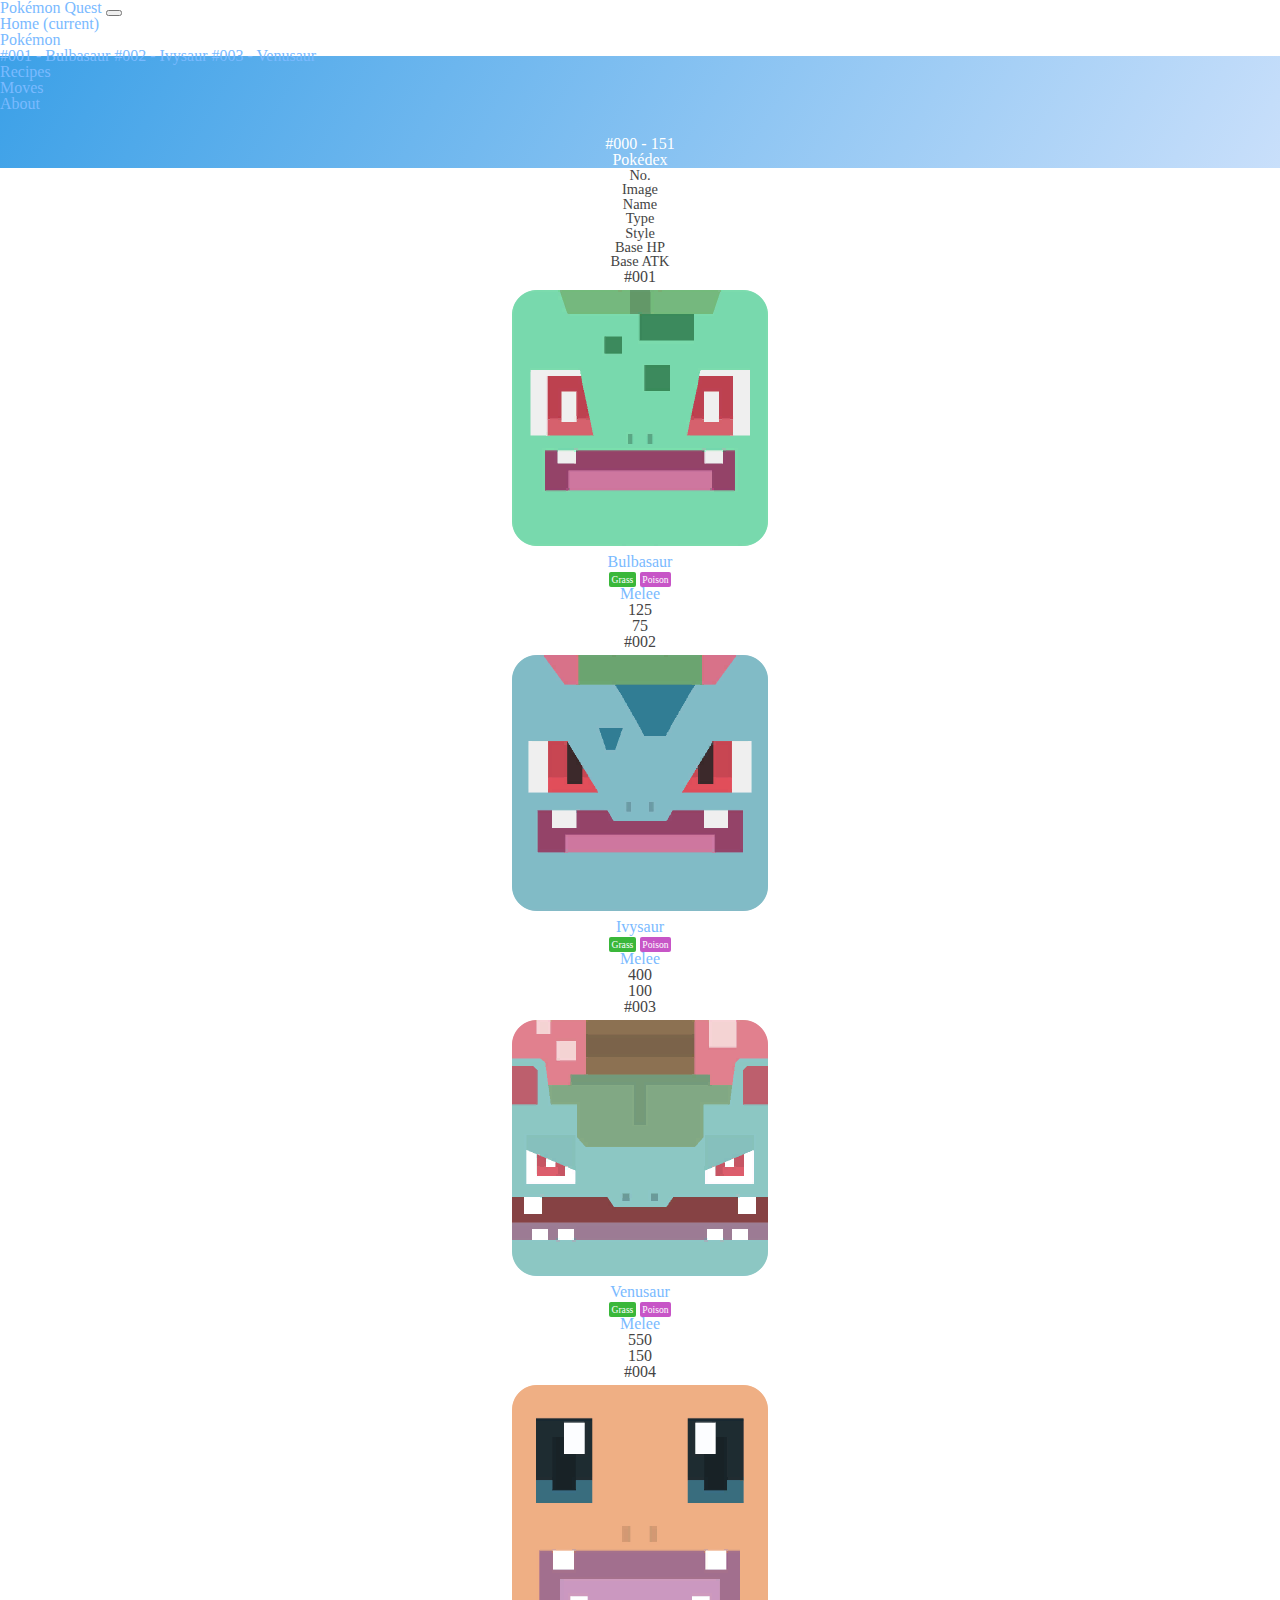
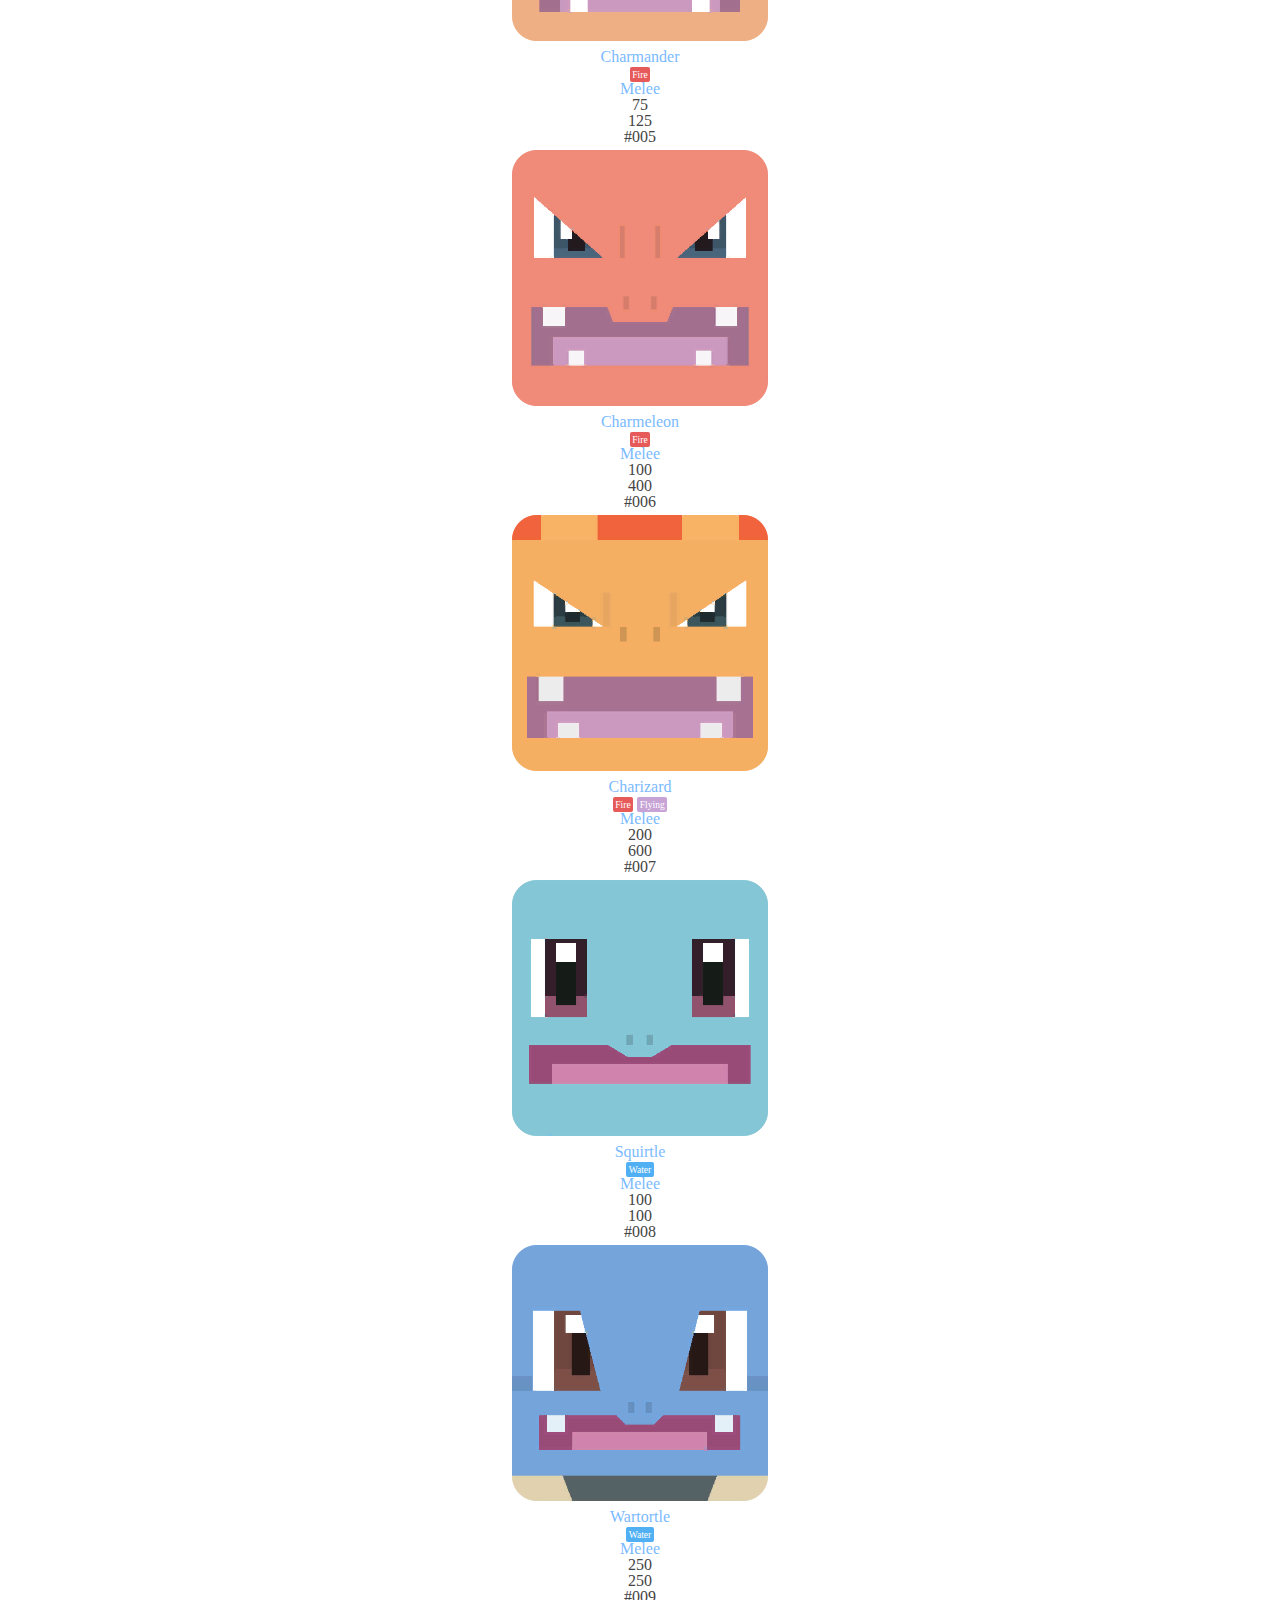
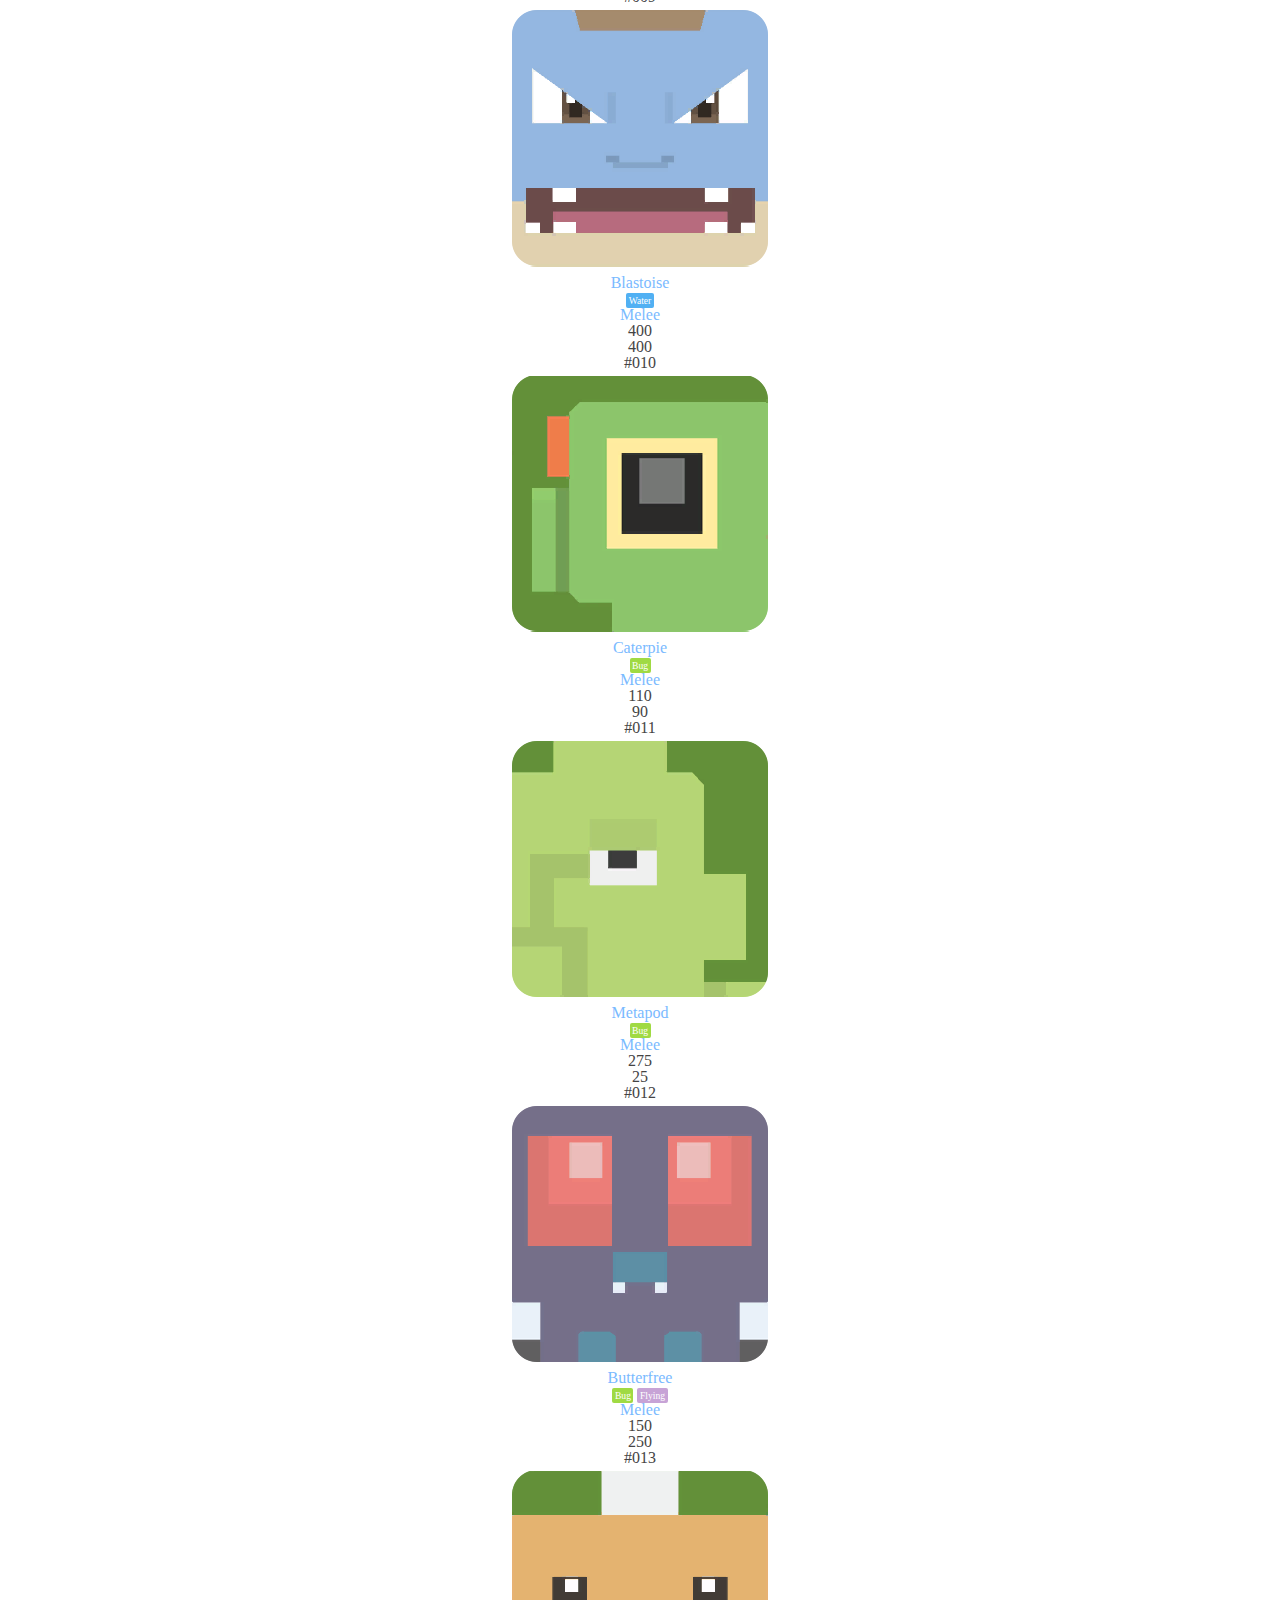
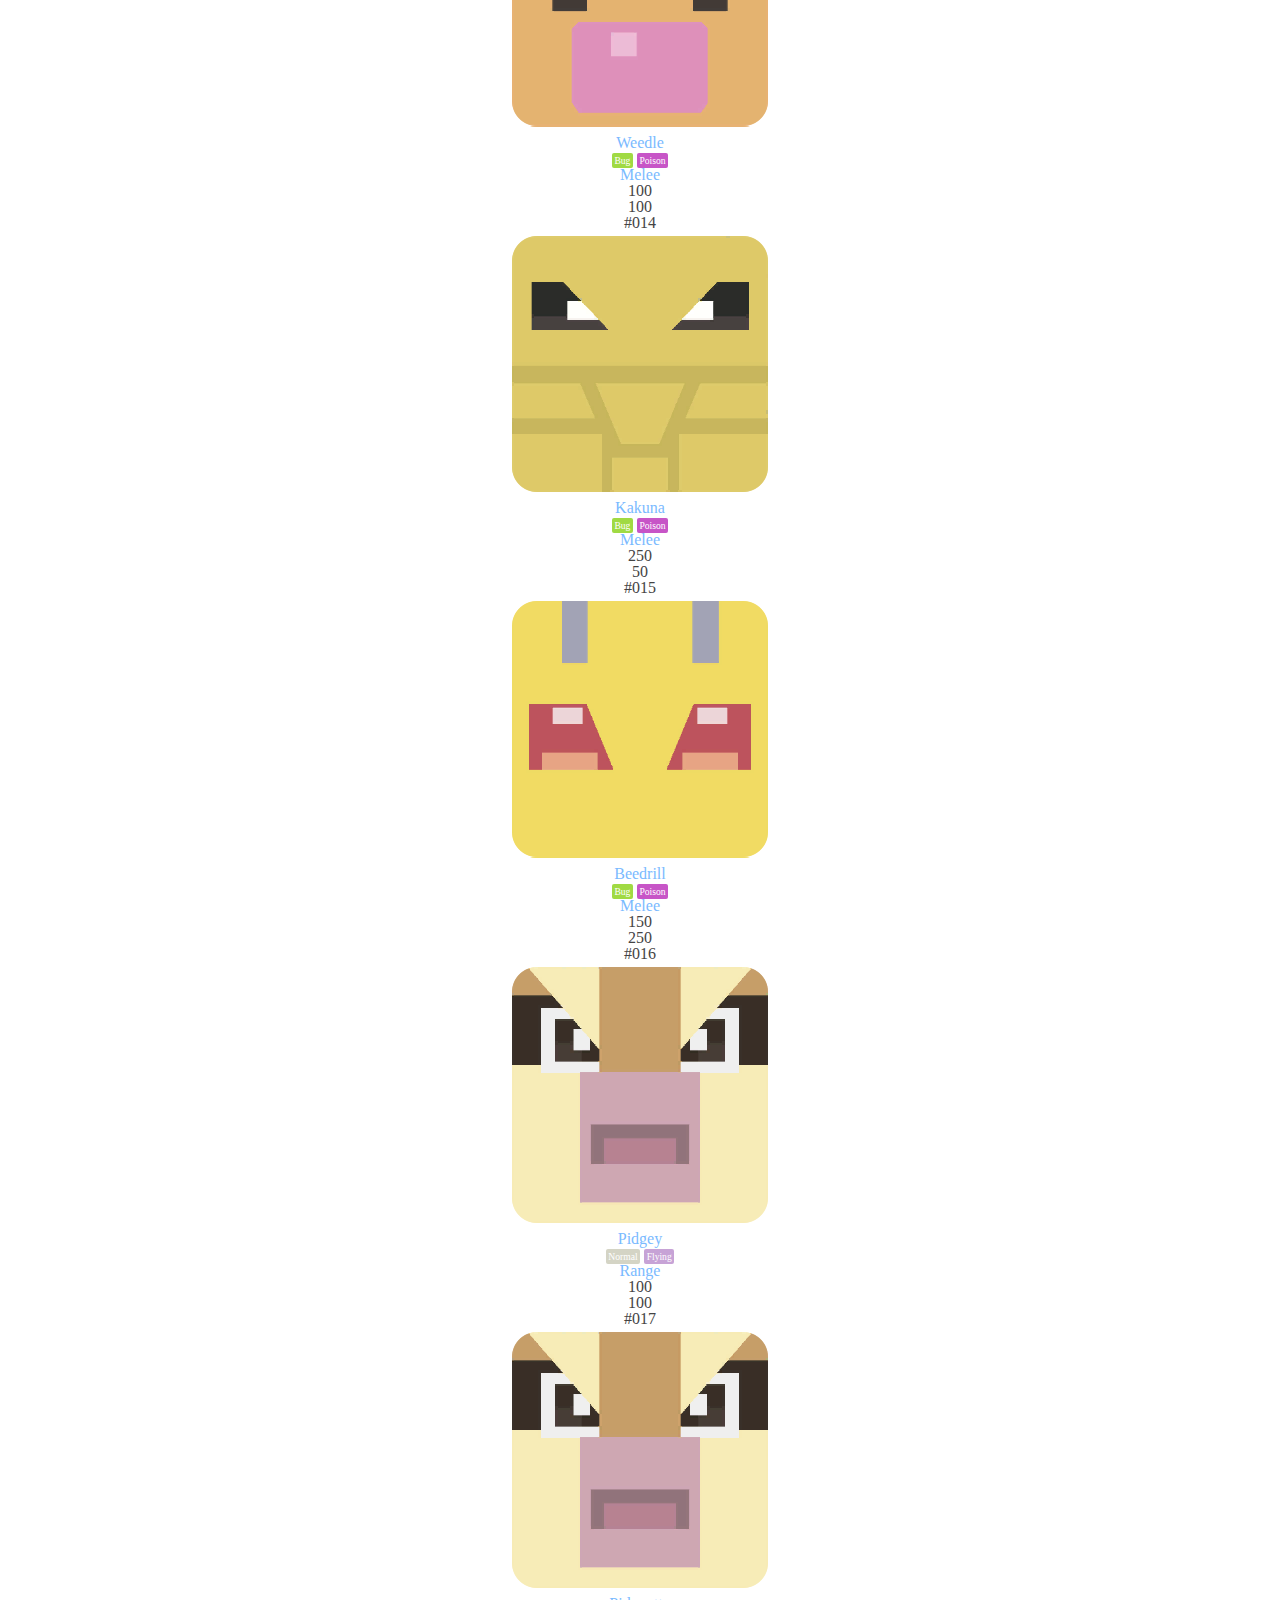
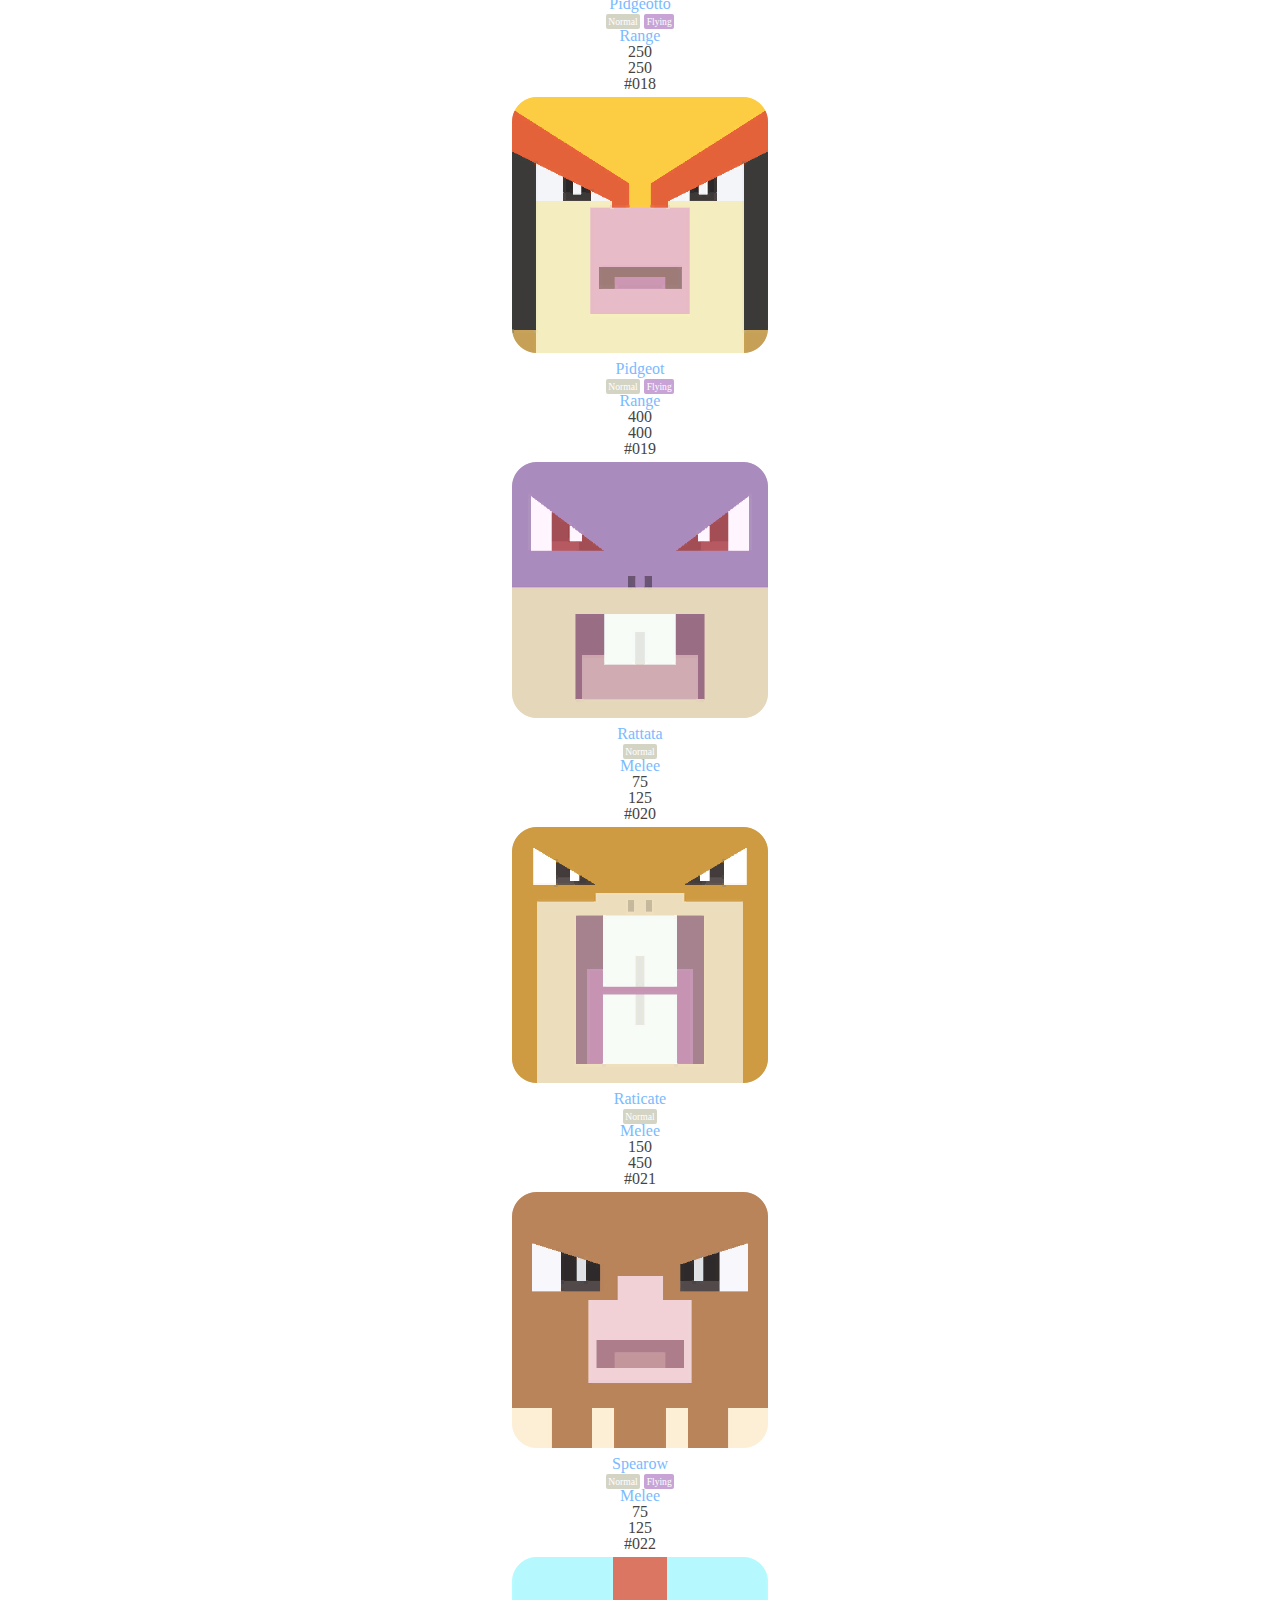
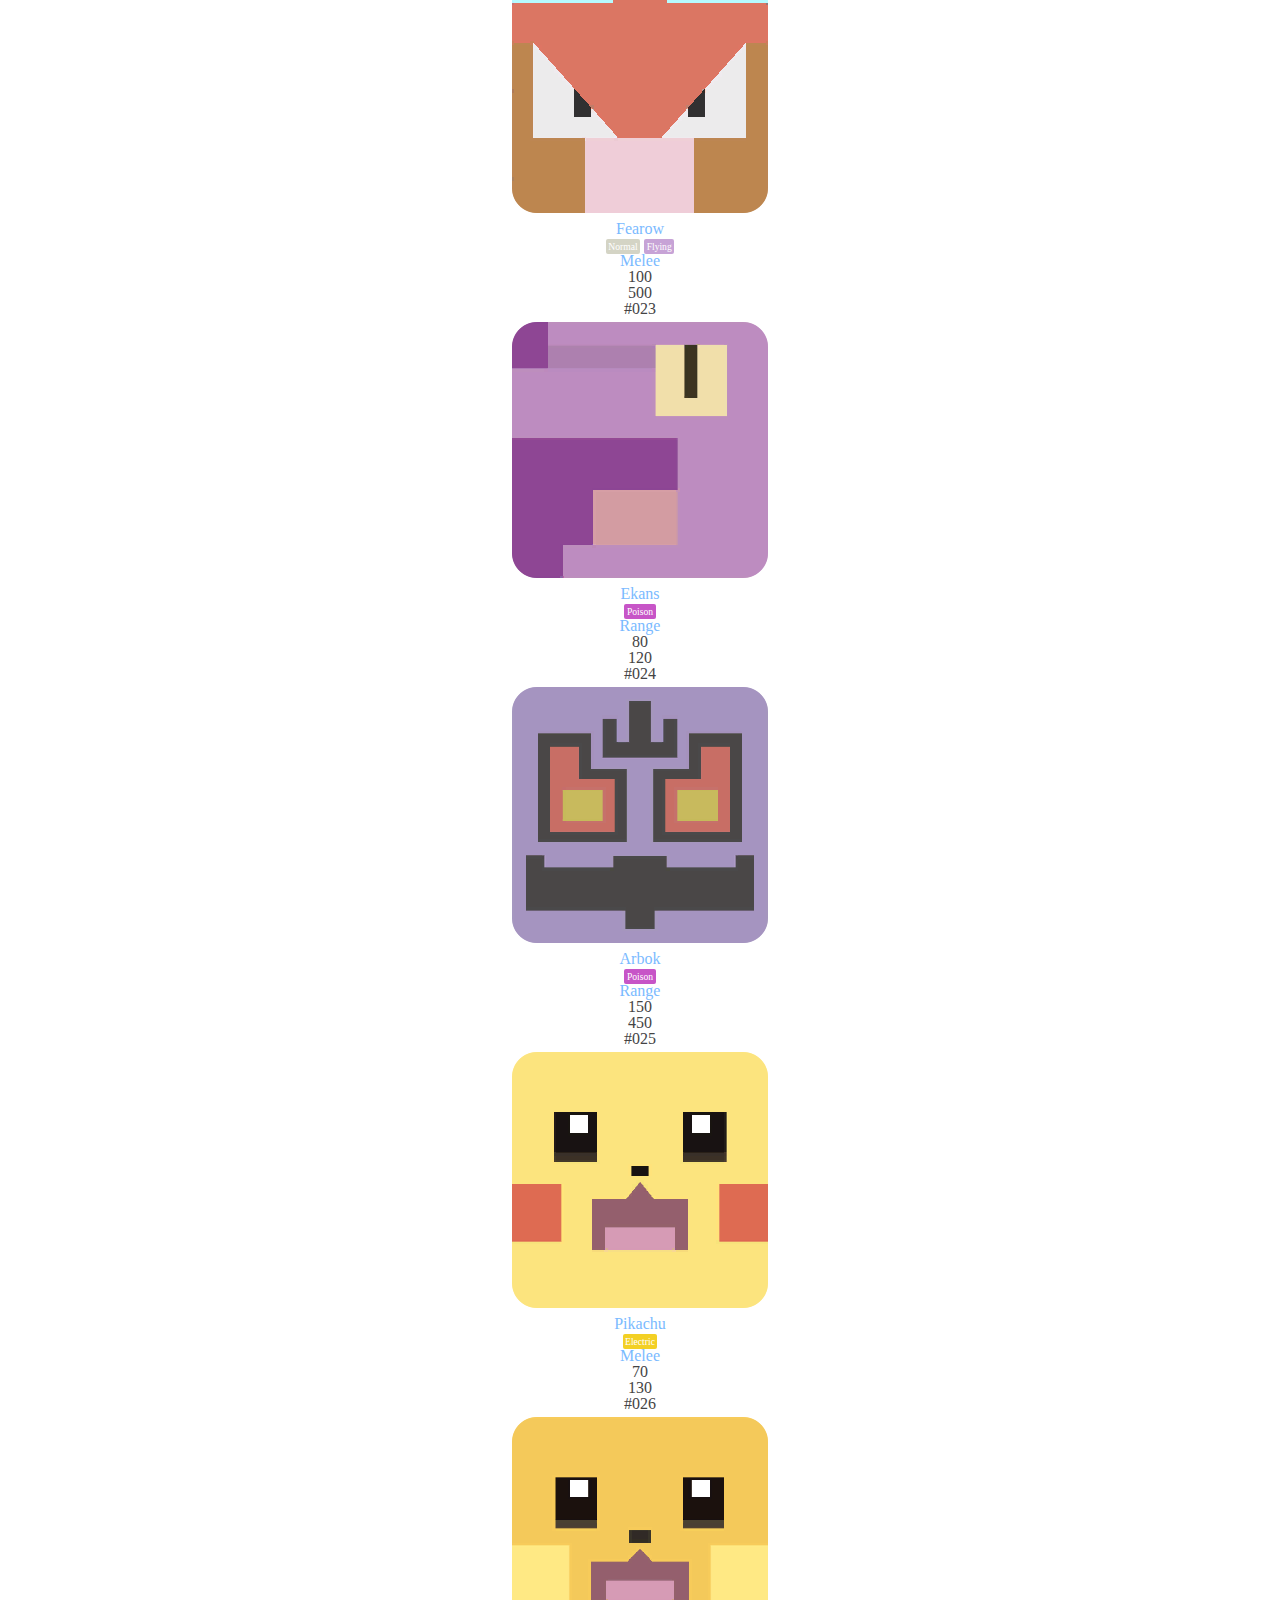
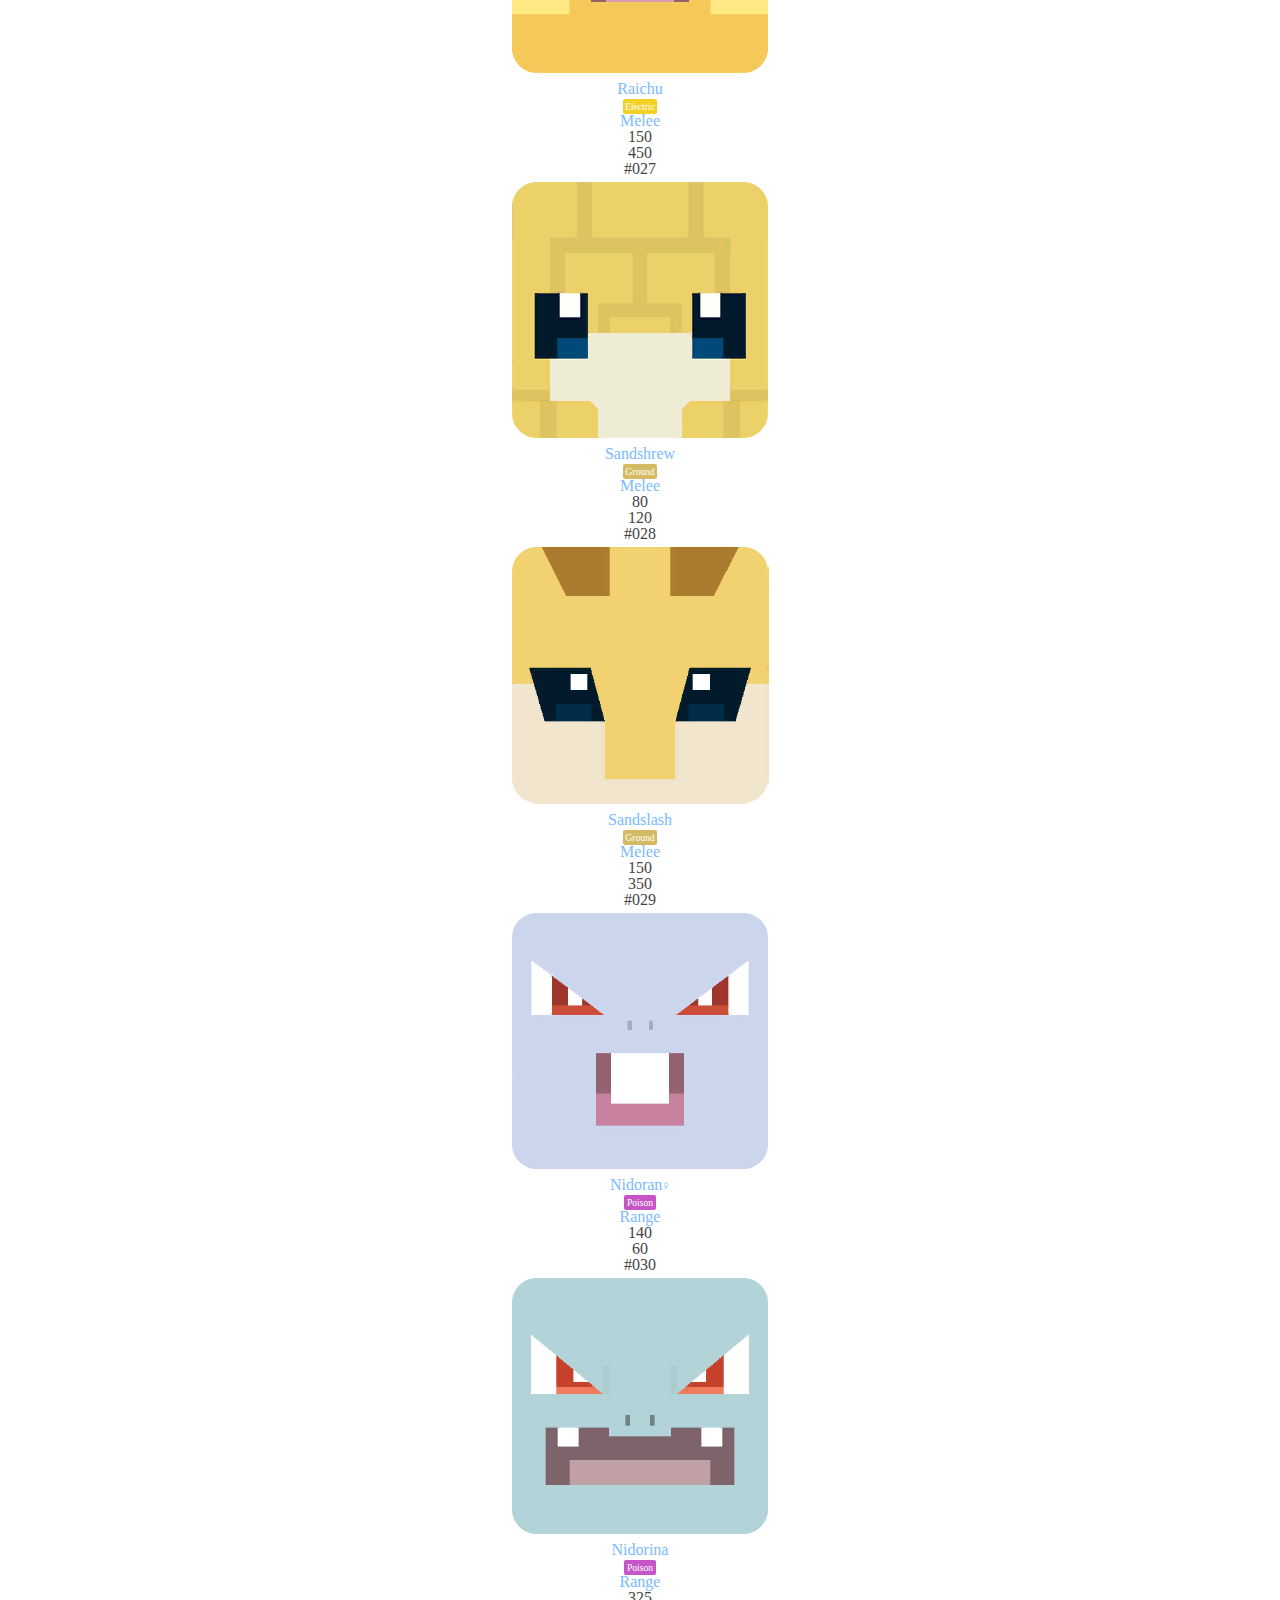
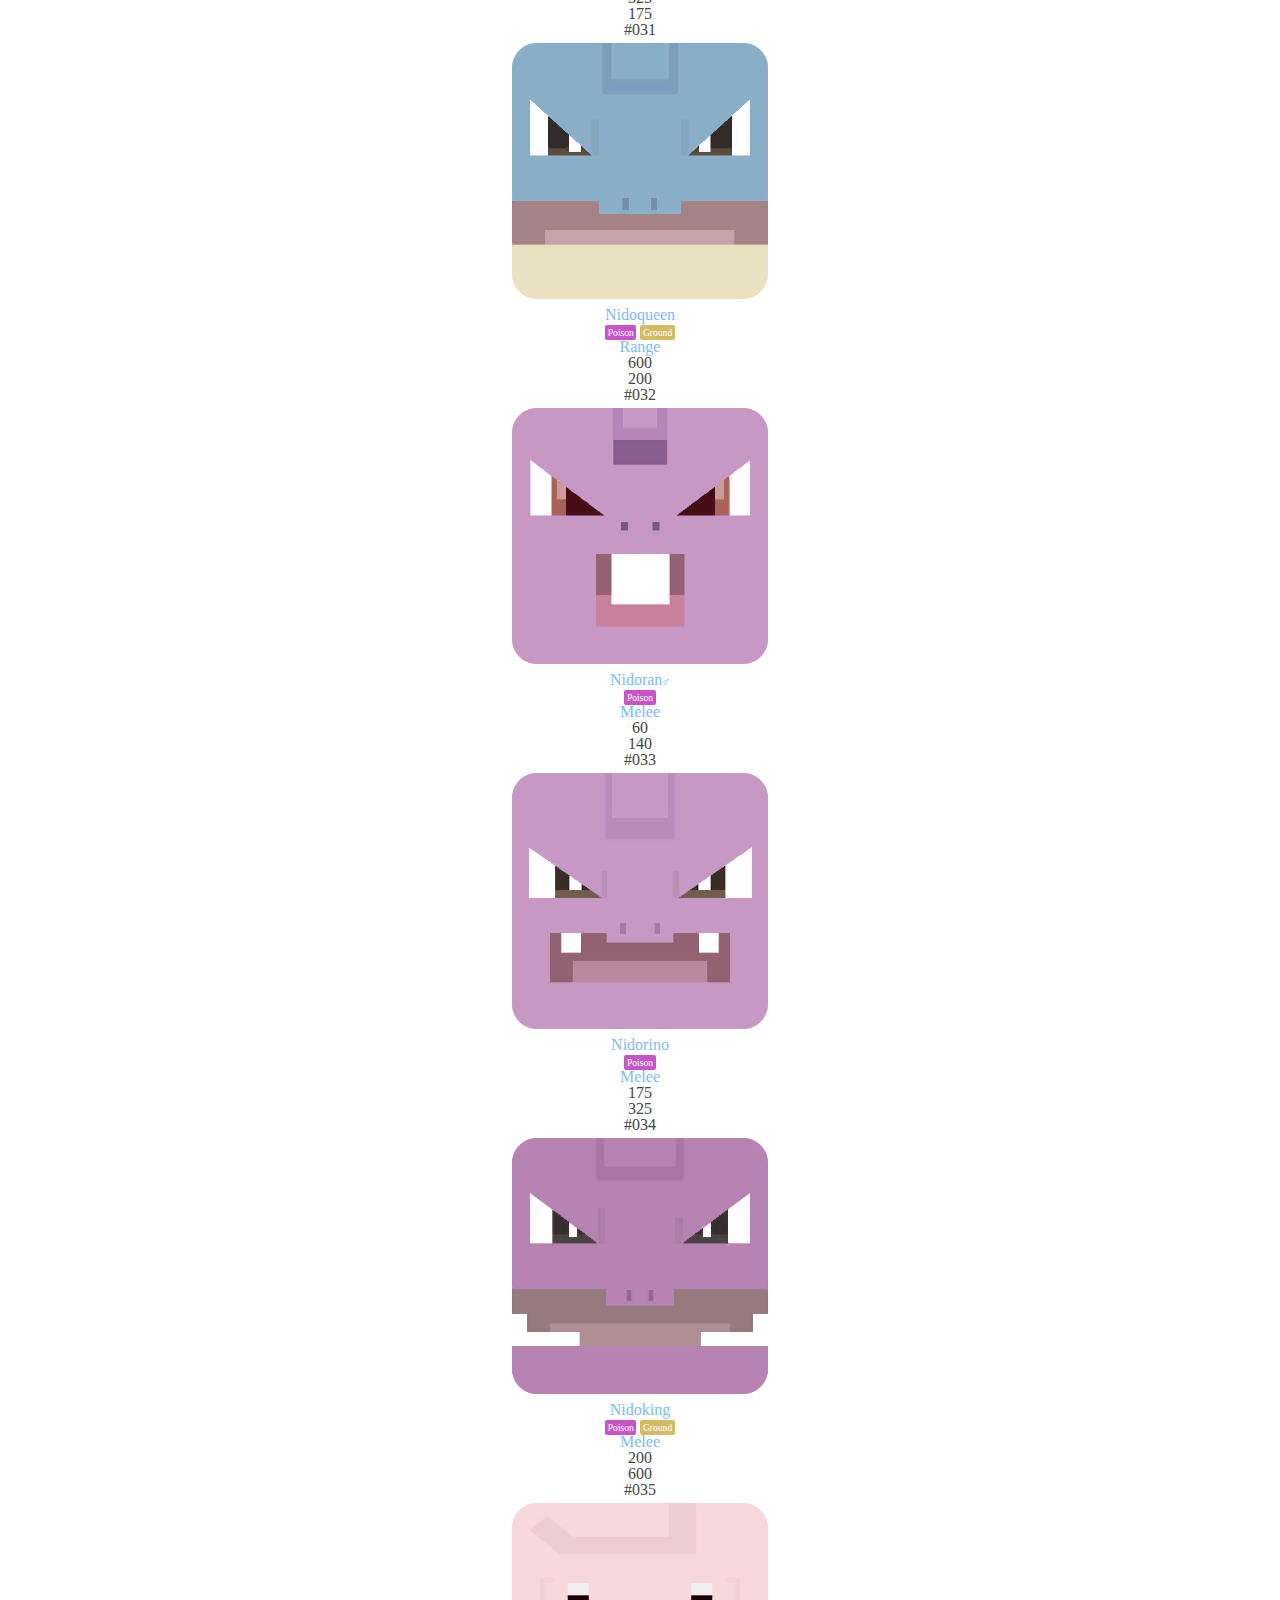
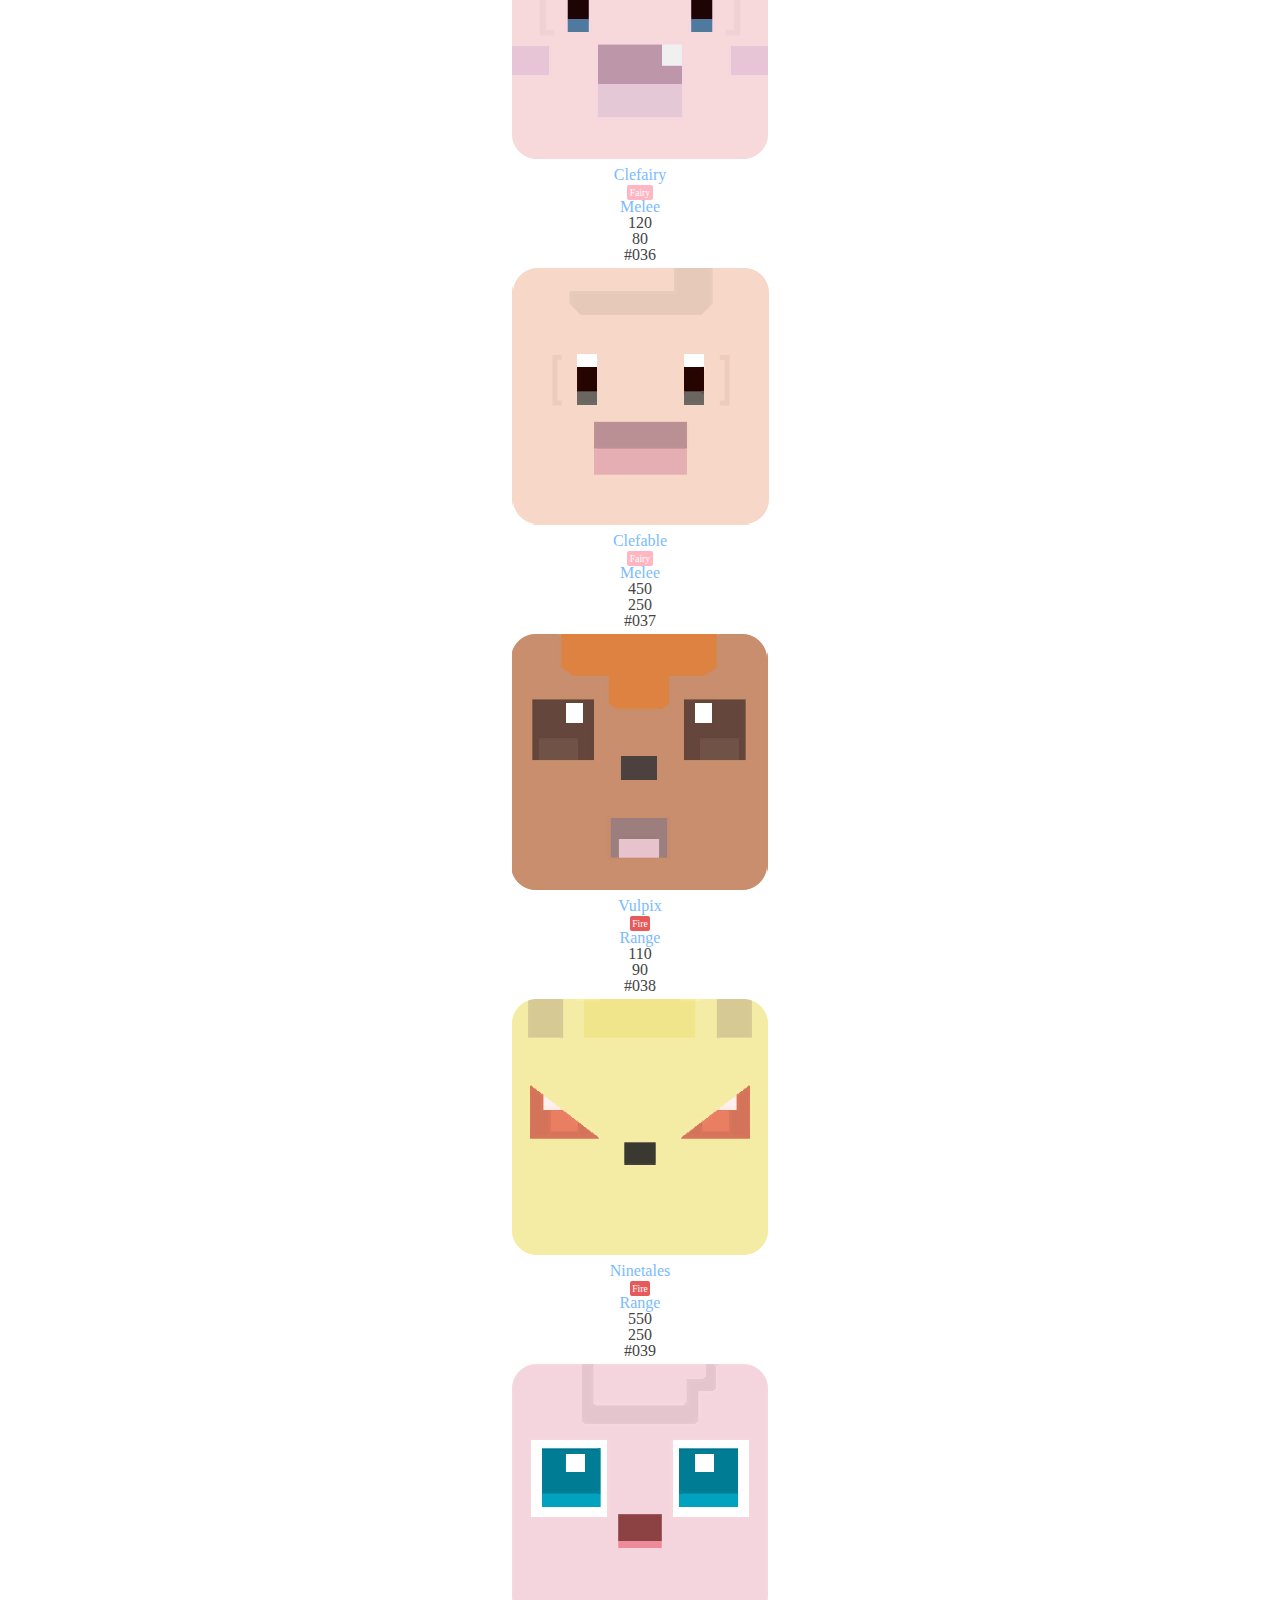
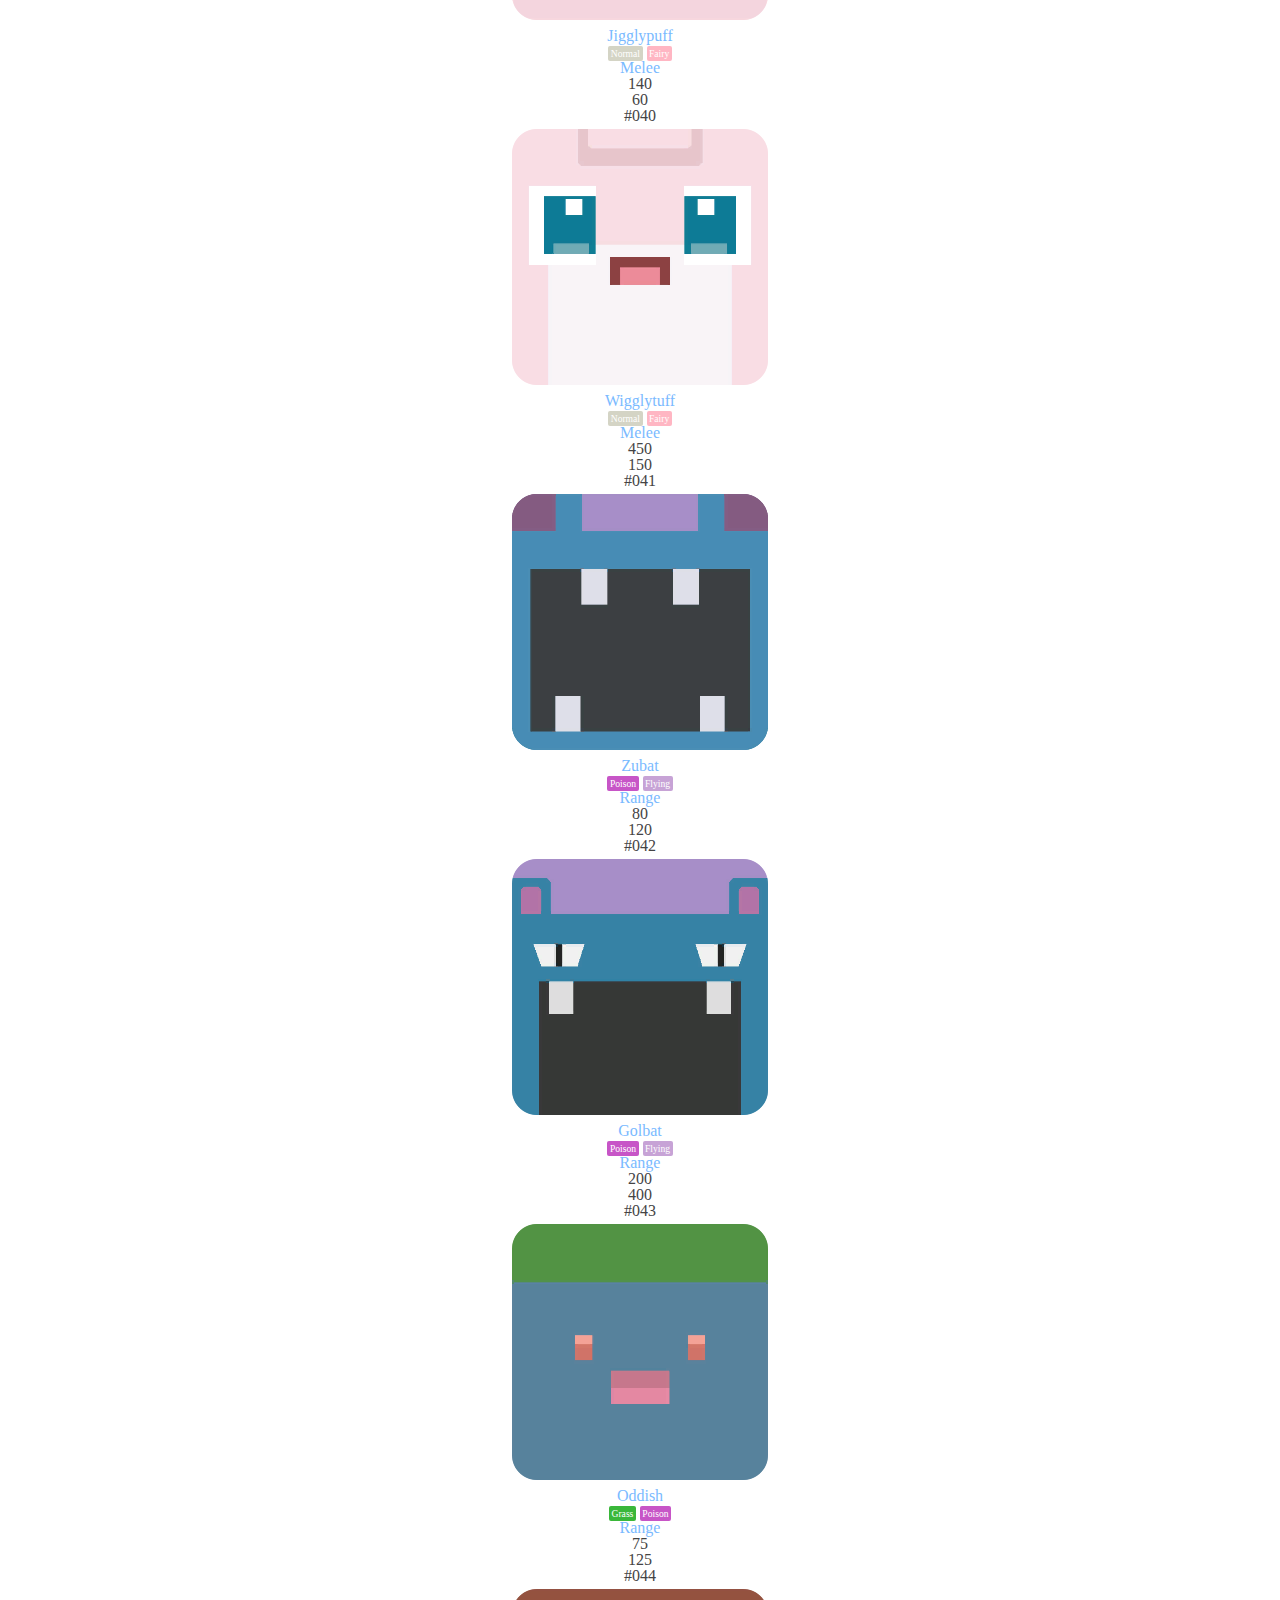
==== commit a987e9cf: "update mobile view" ====
--- a/index.html
+++ b/index.html
@@ -124,8 +124,8 @@
     </div>
     <!-- Type -->
     <div class="col-type col-4 col-sm-4 col-md-3 col-lg-2">
-        <a href="types/grass" class="grass-text">GRASS</a>
-        <a href="types/poison" class="poison-text">POISON</a>
+        <a href="types/grass" class="grass-text">grass</a>
+        <a href="types/poison" class="poison-text">poison</a>
     </div>
     <!-- Style - Only show on MD+ -->
     <div class="col-style col-3 col-sm-3 col-md-3 col-lg-1">
@@ -164,8 +164,8 @@
     </div>
     <!-- Type -->
     <div class="col-type col-4 col-sm-4 col-md-3 col-lg-2">
-      <a href="types/grass" class="grass-text">GRASS</a>
-      <a href="types/poison" class="poison-text">POISON</a>
+      <a href="types/grass" class="grass-text">grass</a>
+      <a href="types/poison" class="poison-text">poison</a>
     </div>
     <!-- Style - Only show on MD+ -->
     <div class="col-style col-3 col-sm-3 col-md-3 col-lg-1">
@@ -221,8 +221,8 @@
     </div>
     <!-- Type -->
     <div class="col-type col-4 col-sm-4 col-md-3 col-lg-2">
-      <a href="types/grass" class="grass-text">GRASS</a>
-      <a href="types/poison" class="poison-text">POISON</a>
+      <a href="types/grass" class="grass-text">grass</a>
+      <a href="types/poison" class="poison-text">poison</a>
     </div>
     <!-- Style - Only show on MD+ -->
     <div class="col-style col-3 col-sm-3 col-md-3 col-lg-1">
@@ -727,7 +727,7 @@
     <!-- Type -->
     <div class="col-type col-4 col-sm-4 col-md-3 col-lg-2">
       <a href="types/bug" class="bug-text">bug</a>
-      <a href="types/poison" class="poison-text">POISON</a>
+      <a href="types/poison" class="poison-text">poison</a>
     </div>
     <!-- Style - Only show on MD+ -->
     <div class="col-style col-3 col-sm-3 col-md-3 col-lg-1">
@@ -765,7 +765,7 @@
     <!-- Type -->
     <div class="col-type col-4 col-sm-4 col-md-3 col-lg-2">
       <a href="types/bug" class="bug-text">bug</a>
-      <a href="types/poison" class="poison-text">POISON</a>
+      <a href="types/poison" class="poison-text">poison</a>
     </div>
     <!-- Style - Only show on MD+ -->
     <div class="col-style col-3 col-sm-3 col-md-3 col-lg-1">
@@ -821,7 +821,7 @@
     <!-- Type -->
     <div class="col-type col-4 col-sm-4 col-md-3 col-lg-2">
       <a href="types/bug" class="bug-text">bug</a>
-      <a href="types/poison" class="poison-text">POISON</a>
+      <a href="types/poison" class="poison-text">poison</a>
     </div>
     <!-- Style - Only show on MD+ -->
     <div class="col-style col-3 col-sm-3 col-md-3 col-lg-1">
@@ -1215,7 +1215,7 @@
     </div>
     <!-- Type -->
     <div class="col-type col-4 col-sm-4 col-md-3 col-lg-2">
-      <a href="types/poison" class="poison-text">POISON</a>
+      <a href="types/poison" class="poison-text">poison</a>
     </div>
     <!-- Style - Only show on MD+ -->
     <div class="col-style col-3 col-sm-3 col-md-3 col-lg-1">
@@ -1253,7 +1253,7 @@
     </div>
     <!-- Type -->
     <div class="col-type col-4 col-sm-4 col-md-3 col-lg-2">
-      <a href="types/poison" class="poison-text">POISON</a>
+      <a href="types/poison" class="poison-text">poison</a>
     </div>
     <!-- Style - Only show on MD+ -->
     <div class="col-style col-3 col-sm-3 col-md-3 col-lg-1">
@@ -1494,7 +1494,7 @@
     </div>
     <!-- Type -->
     <div class="col-type col-4 col-sm-4 col-md-3 col-lg-2">
-      <a href="types/poison" class="poison-text">POISON</a>
+      <a href="types/poison" class="poison-text">poison</a>
     </div>
     <!-- Style - Only show on MD+ -->
     <div class="col-style col-3 col-sm-3 col-md-3 col-lg-1">
@@ -1531,7 +1531,7 @@
     </div>
     <!-- Type -->
     <div class="col-type col-4 col-sm-4 col-md-3 col-lg-2">
-      <a href="types/poison" class="poison-text">POISON</a>
+      <a href="types/poison" class="poison-text">poison</a>
     </div>
     <!-- Style - Only show on MD+ -->
     <div class="col-style col-3 col-sm-3 col-md-3 col-lg-1">
@@ -1586,7 +1586,7 @@
     </div>
     <!-- Type -->
     <div class="col-type col-4 col-sm-4 col-md-3 col-lg-2">
-      <a href="types/poison" class="poison-text">POISON</a>
+      <a href="types/poison" class="poison-text">poison</a>
       <a href="types/ground" class="ground-text">ground</a>
     </div>
     <!-- Style - Only show on MD+ -->
@@ -1642,7 +1642,7 @@
     </div>
     <!-- Type -->
     <div class="col-type col-4 col-sm-4 col-md-3 col-lg-2">
-      <a href="types/poison" class="poison-text">POISON</a>
+      <a href="types/poison" class="poison-text">poison</a>
     </div>
     <!-- Style - Only show on MD+ -->
     <div class="col-style col-3 col-sm-3 col-md-3 col-lg-1">
@@ -1679,7 +1679,7 @@
     </div>
     <!-- Type -->
     <div class="col-type col-4 col-sm-4 col-md-3 col-lg-2">
-      <a href="types/poison" class="poison-text">POISON</a>
+      <a href="types/poison" class="poison-text">poison</a>
     </div>
     <!-- Style - Only show on MD+ -->
     <div class="col-style col-3 col-sm-3 col-md-3 col-lg-1">
@@ -1734,7 +1734,7 @@
     </div>
     <!-- Type -->
     <div class="col-type col-4 col-sm-4 col-md-3 col-lg-2">
-      <a href="types/poison" class="poison-text">POISON</a>
+      <a href="types/poison" class="poison-text">poison</a>
       <a href="types/ground" class="ground-text">ground</a>
     </div>
     <!-- Style - Only show on MD+ -->
@@ -2070,7 +2070,7 @@
     </div>
     <!-- Type -->
     <div class="col-type col-4 col-sm-4 col-md-3 col-lg-2">
-      <a href="types/poison" class="poison-text">POISON</a>
+      <a href="types/poison" class="poison-text">poison</a>
       <a href="types/flying" class="flying-text">flying</a>
     </div>
     <!-- Style - Only show on MD+ -->
@@ -2110,7 +2110,7 @@
     </div>
     <!-- Type -->
     <div class="col-type col-4 col-sm-4 col-md-3 col-lg-2">
-      <a href="types/poison" class="poison-text">POISON</a>
+      <a href="types/poison" class="poison-text">poison</a>
       <a href="types/flying" class="flying-text">flying</a>
     </div>
     <!-- Style - Only show on MD+ -->
@@ -2166,8 +2166,8 @@
     </div>
     <!-- Type -->
     <div class="col-type col-4 col-sm-4 col-md-3 col-lg-2">
-      <a href="types/grass" class="grass-text">GRASS</a>
-      <a href="types/poison" class="poison-text">POISON</a>
+      <a href="types/grass" class="grass-text">grass</a>
+      <a href="types/poison" class="poison-text">poison</a>
     </div>
     <!-- Style - Only show on MD+ -->
     <div class="col-style col-3 col-sm-3 col-md-3 col-lg-1">
@@ -2204,8 +2204,8 @@
     </div>
     <!-- Type -->
     <div class="col-type col-4 col-sm-4 col-md-3 col-lg-2">
-      <a href="types/grass" class="grass-text">GRASS</a>
-      <a href="types/poison" class="poison-text">POISON</a>
+      <a href="types/grass" class="grass-text">grass</a>
+      <a href="types/poison" class="poison-text">poison</a>
     </div>
     <!-- Style - Only show on MD+ -->
     <div class="col-style col-3 col-sm-3 col-md-3 col-lg-1">
@@ -2260,8 +2260,8 @@
     </div>
     <!-- Type -->
     <div class="col-type col-4 col-sm-4 col-md-3 col-lg-2">
-      <a href="types/grass" class="grass-text">GRASS</a>
-      <a href="types/poison" class="poison-text">POISON</a>
+      <a href="types/grass" class="grass-text">grass</a>
+      <a href="types/poison" class="poison-text">poison</a>
     </div>
     <!-- Style - Only show on MD+ -->
     <div class="col-style col-3 col-sm-3 col-md-3 col-lg-1">
@@ -2317,7 +2317,7 @@
     <!-- Type -->
     <div class="col-type col-4 col-sm-4 col-md-3 col-lg-2">
       <a href="types/bug" class="bug-text">bug</a>
-      <a href="types/grass" class="grass-text">GRASS</a>
+      <a href="types/grass" class="grass-text">grass</a>
     </div>
     <!-- Style - Only show on MD+ -->
     <div class="col-style col-3 col-sm-3 col-md-3 col-lg-1">
@@ -2357,7 +2357,7 @@
     <!-- Type -->
     <div class="col-type col-4 col-sm-4 col-md-3 col-lg-2">
       <a href="types/bug" class="bug-text">bug</a>
-      <a href="types/grass" class="grass-text">GRASS</a>
+      <a href="types/grass" class="grass-text">grass</a>
     </div>
     <!-- Style - Only show on MD+ -->
     <div class="col-style col-3 col-sm-3 col-md-3 col-lg-1">
@@ -2413,7 +2413,7 @@
     <!-- Type -->
     <div class="col-type col-4 col-sm-4 col-md-3 col-lg-2">
       <a href="types/bug" class="bug-text">bug</a>
-      <a href="types/poison" class="poison-text">POISON</a>
+      <a href="types/poison" class="poison-text">poison</a>
     </div>
     <!-- Style - Only show on MD+ -->
     <div class="col-style col-3 col-sm-3 col-md-3 col-lg-1">
@@ -2453,7 +2453,7 @@
     <!-- Type -->
     <div class="col-type col-4 col-sm-4 col-md-3 col-lg-2">
       <a href="types/bug" class="bug-text">bug</a>
-      <a href="types/poison" class="poison-text">POISON</a>
+      <a href="types/poison" class="poison-text">poison</a>
     </div>
     <!-- Style - Only show on MD+ -->
     <div class="col-style col-3 col-sm-3 col-md-3 col-lg-1">
@@ -3419,8 +3419,8 @@
     </div>
     <!-- Type -->
     <div class="col-type col-4 col-sm-4 col-md-3 col-lg-2">
-      <a href="types/grass" class="grass-text">GRASS</a>
-      <a href="types/poison" class="poison-text">POISON</a>
+      <a href="types/grass" class="grass-text">grass</a>
+      <a href="types/poison" class="poison-text">poison</a>
     </div>
     <!-- Style - Only show on MD+ -->
     <div class="col-style col-3 col-sm-3 col-md-3 col-lg-1">
@@ -3457,8 +3457,8 @@
     </div>
     <!-- Type -->
     <div class="col-type col-4 col-sm-4 col-md-3 col-lg-2">
-      <a href="types/grass" class="grass-text">GRASS</a>
-      <a href="types/poison" class="poison-text">POISON</a>
+      <a href="types/grass" class="grass-text">grass</a>
+      <a href="types/poison" class="poison-text">poison</a>
     </div>
     <!-- Style - Only show on MD+ -->
     <div class="col-style col-3 col-sm-3 col-md-3 col-lg-1">
@@ -3513,8 +3513,8 @@
     </div>
     <!-- Type -->
     <div class="col-type col-4 col-sm-4 col-md-3 col-lg-2">
-      <a href="types/grass" class="grass-text">GRASS</a>
-      <a href="types/poison" class="poison-text">POISON</a>
+      <a href="types/grass" class="grass-text">grass</a>
+      <a href="types/poison" class="poison-text">poison</a>
     </div>
     <!-- Style - Only show on MD+ -->
     <div class="col-style col-3 col-sm-3 col-md-3 col-lg-1">
@@ -3570,7 +3570,7 @@
     <!-- Type -->
     <div class="col-type col-4 col-sm-4 col-md-3 col-lg-2">
       <a href="types/water" class="water-text">water</a>
-      <a href="types/poison" class="poison-text">POISON</a>
+      <a href="types/poison" class="poison-text">poison</a>
     </div>
     <!-- Style - Only show on MD+ -->
     <div class="col-style col-3 col-sm-3 col-md-3 col-lg-1">
@@ -3609,7 +3609,7 @@
     <!-- Type -->
     <div class="col-type col-4 col-sm-4 col-md-3 col-lg-2">
       <a href="types/water" class="water-text">water</a>
-      <a href="types/poison" class="poison-text">POISON</a>
+      <a href="types/poison" class="poison-text">poison</a>
     </div>
     <!-- Style - Only show on MD+ -->
     <div class="col-style col-3 col-sm-3 col-md-3 col-lg-1">
@@ -4330,7 +4330,7 @@
     </div>
     <!-- Type -->
     <div class="col-type col-4 col-sm-4 col-md-3 col-lg-2">
-      <a href="types/poison" class="poison-text">POISON</a>
+      <a href="types/poison" class="poison-text">poison</a>
     </div>
     <!-- Style - Only show on MD+ -->
     <div class="col-style col-3 col-sm-3 col-md-3 col-lg-1">
@@ -4368,7 +4368,7 @@
     </div>
     <!-- Type -->
     <div class="col-type col-4 col-sm-4 col-md-3 col-lg-2">
-      <a href="types/poison" class="poison-text">POISON</a>
+      <a href="types/poison" class="poison-text">poison</a>
     </div>
     <!-- Style - Only show on MD+ -->
     <div class="col-style col-3 col-sm-3 col-md-3 col-lg-1">
@@ -4518,7 +4518,7 @@
     <!-- Type -->
     <div class="col-type col-4 col-sm-4 col-md-3 col-lg-2">
       <a href="types/ghost" class="ghost-text">ghost</a>
-      <a href="types/poison" class="poison-text">POISON</a>
+      <a href="types/poison" class="poison-text">poison</a>
     </div>
     <!-- Style - Only show on MD+ -->
     <div class="col-style col-3 col-sm-3 col-md-3 col-lg-1">
@@ -4557,7 +4557,7 @@
     <!-- Type -->
     <div class="col-type col-4 col-sm-4 col-md-3 col-lg-2">
       <a href="types/ghost" class="ghost-text">ghost</a>
-      <a href="types/poison" class="poison-text">POISON</a>
+      <a href="types/poison" class="poison-text">poison</a>
     </div>
     <!-- Style - Only show on MD+ -->
     <div class="col-style col-3 col-sm-3 col-md-3 col-lg-1">
@@ -4613,7 +4613,7 @@
     <!-- Type -->
     <div class="col-type col-4 col-sm-4 col-md-3 col-lg-2">
       <a href="types/ghost" class="ghost-text">ghost</a>
-      <a href="types/poison" class="poison-text">POISON</a>
+      <a href="types/poison" class="poison-text">poison</a>
     </div>
     <!-- Style - Only show on MD+ -->
     <div class="col-style col-3 col-sm-3 col-md-3 col-lg-1">
@@ -4986,7 +4986,7 @@
     </div>
     <!-- Type -->
     <div class="col-type col-4 col-sm-4 col-md-3 col-lg-2">
-      <a href="types/grass" class="grass-text">GRASS</a>
+      <a href="types/grass" class="grass-text">grass</a>
       <a href="types/psychic" class="psychic-text">psychic</a>
     </div>
     <!-- Style - Only show on MD+ -->
@@ -5026,7 +5026,7 @@
     </div>
     <!-- Type -->
     <div class="col-type col-4 col-sm-4 col-md-3 col-lg-2">
-      <a href="types/grass" class="grass-text">GRASS</a>
+      <a href="types/grass" class="grass-text">grass</a>
       <a href="types/psychic" class="psychic-text">psychic</a>
     </div>
     <!-- Style - Only show on MD+ -->
@@ -5289,7 +5289,7 @@
     </div>
     <!-- Type -->
     <div class="col-type col-4 col-sm-4 col-md-3 col-lg-2">
-      <a href="types/poison" class="poison-text">POISON</a>
+      <a href="types/poison" class="poison-text">poison</a>
     </div>
     <!-- Style - Only show on MD+ -->
     <div class="col-style col-3 col-sm-3 col-md-3 col-lg-1">
@@ -5327,7 +5327,7 @@
     </div>
     <!-- Type -->
     <div class="col-type col-4 col-sm-4 col-md-3 col-lg-2">
-      <a href="types/poison" class="poison-text">POISON</a>
+      <a href="types/poison" class="poison-text">poison</a>
     </div>
     <!-- Style - Only show on MD+ -->
     <div class="col-style col-3 col-sm-3 col-md-3 col-lg-1">
@@ -5516,7 +5516,7 @@
     </div>
     <!-- Type -->
     <div class="col-type col-4 col-sm-4 col-md-3 col-lg-2">
-      <a href="types/grass" class="grass-text">GRASS</a>
+      <a href="types/grass" class="grass-text">grass</a>
     </div>
     <!-- Style - Only show on MD+ -->
     <div class="col-style col-3 col-sm-3 col-md-3 col-lg-1">
--- a/resources/css/style.css
+++ b/resources/css/style.css
@@ -15,79 +15,81 @@
   font-size: 0.6em;
   padding: 2px 2.5px;
   color: white;
-  text-transform: uppercase;
+  text-transform: capitalize;
+  border-radius: 2px;
+}
+
+a.bug-text {
+  background-color:#a0da43;
+}
+
+a.dragon-text {
+  background-color: #9d29b9;
+}
+
+a.electric-text {
+  background-color: #f3d024;
+}
+
+a.fairy-text {
+  background-color: #ffb6c3;
+}
+
+a.fighting-text {
+  background-color: #864516;
+}
+
+a.fire-text {
+  background-color: #e65a5a;
+}
+
+a.flying-text {
+  background-color: #c7a3d6;
+}
+
+a.ghost-text {
+  background-color: #756f94;
+}
+
+a.grass-text {
+  background-color: #3ab73a;
+}
+
+a.ground-text {
+  background-color: #d4bb63;
+}
+
+a.ice-text {
+  background-color: #74c9fb;
 }
 
 a.normal-text {
   background-color: #d4d4c5;
 }
 
-a.grass-text {
-  background-color: #3ab73a;
-}
-
 a.poison-text {
-    background-color: #c755c7;
-}
-
-a.fire-text {
-    background-color: #e65a5a;
-}
-
-a.ice-text {
-    background-color: #74c9fb;
-}
-
-a.flying-text {
-  background-color: #c7a3d6;
-}
-
-a.bug-text {
-  background-color:#a0da43;
+  background-color: #c755c7;
+}
+
+a.psychic-text {
+  background-color: #c36ac3;
+}
+
+a.rock-text {
+  background-color: #c77751;
+}
+
+a.steel-text {
+  background-color: #adb5bb;
 }
 
 a.water-text {
   background-color: #51b0f3;
 }
 
-a.electric-text {
-    background-color: #eaea26;
-}
-
-a.ground-text {
-    background-color: #d4bb63;
-}
-
- a.fairy-text {
-   background-color: #ffb6c3;
- }
-
- a.ghost-text {
-   background-color: #756f94;
- }
-
- a.steel-text {
-   background-color: #adb5bb;
- }
-
- a.fighting-text {
-   background-color: #864516;
- }
-
- a.psychic-text {
-   background-color: #c36ac3;
- }
-
- a.rock-text {
-   background-color: #c77751;
- }
-
- a.dragon-text {
-   background-color: #9d29b9;
- }
 
 .col-type .fas, .col-type .fab {
-    font-size: 1.5em;
+  font-size: 1.5em;
 }
 
 /* Navbar */
@@ -165,7 +167,7 @@
   font-size: 1em;
 }
 
- .col-evolution-arrows h3, .col-pokemon h3 {
+.col-evolution-arrows h3, .col-pokemon h3 {
   font-size: 0.75rem;
 }
 
@@ -184,11 +186,11 @@
 }
 
 .img-recipe {
-    max-width: 60px;
+  max-width: 60px;
 }
 
 a.coffee {
-    color: #9c6a46;
+  color: #9c6a46;
 }
 
 .container.info {
@@ -200,7 +202,7 @@
 }
 
 .far {
-    font-size: 1.5rem;
+  font-size: 1.5rem;
 }
 
 .gender {
@@ -208,11 +210,11 @@
 }
 
 i.fa-heart.fa-hp {
- color: #86cde4;
+  color: #86cde4;
 }
 
 i.fa-hand-rock.fa-atk {
-    color: #ec804c;
+  color: #ec804c;
 }
 
 
@@ -221,7 +223,7 @@
 
 /*-- CONTACT PAGE --*/
 section.contact {
-    margin: auto;
+  margin: auto;
 }
 
 
@@ -252,7 +254,7 @@
   }
 
   section.contact {
-      max-width: 35em;
+    max-width: 35em;
   }
 }
 
@@ -287,10 +289,6 @@
   body.index .col-style {
     display: none;
   }
-
-  .col-type a {
-    font-size: 0.5em;
-  }
 }
 
 /* L */
